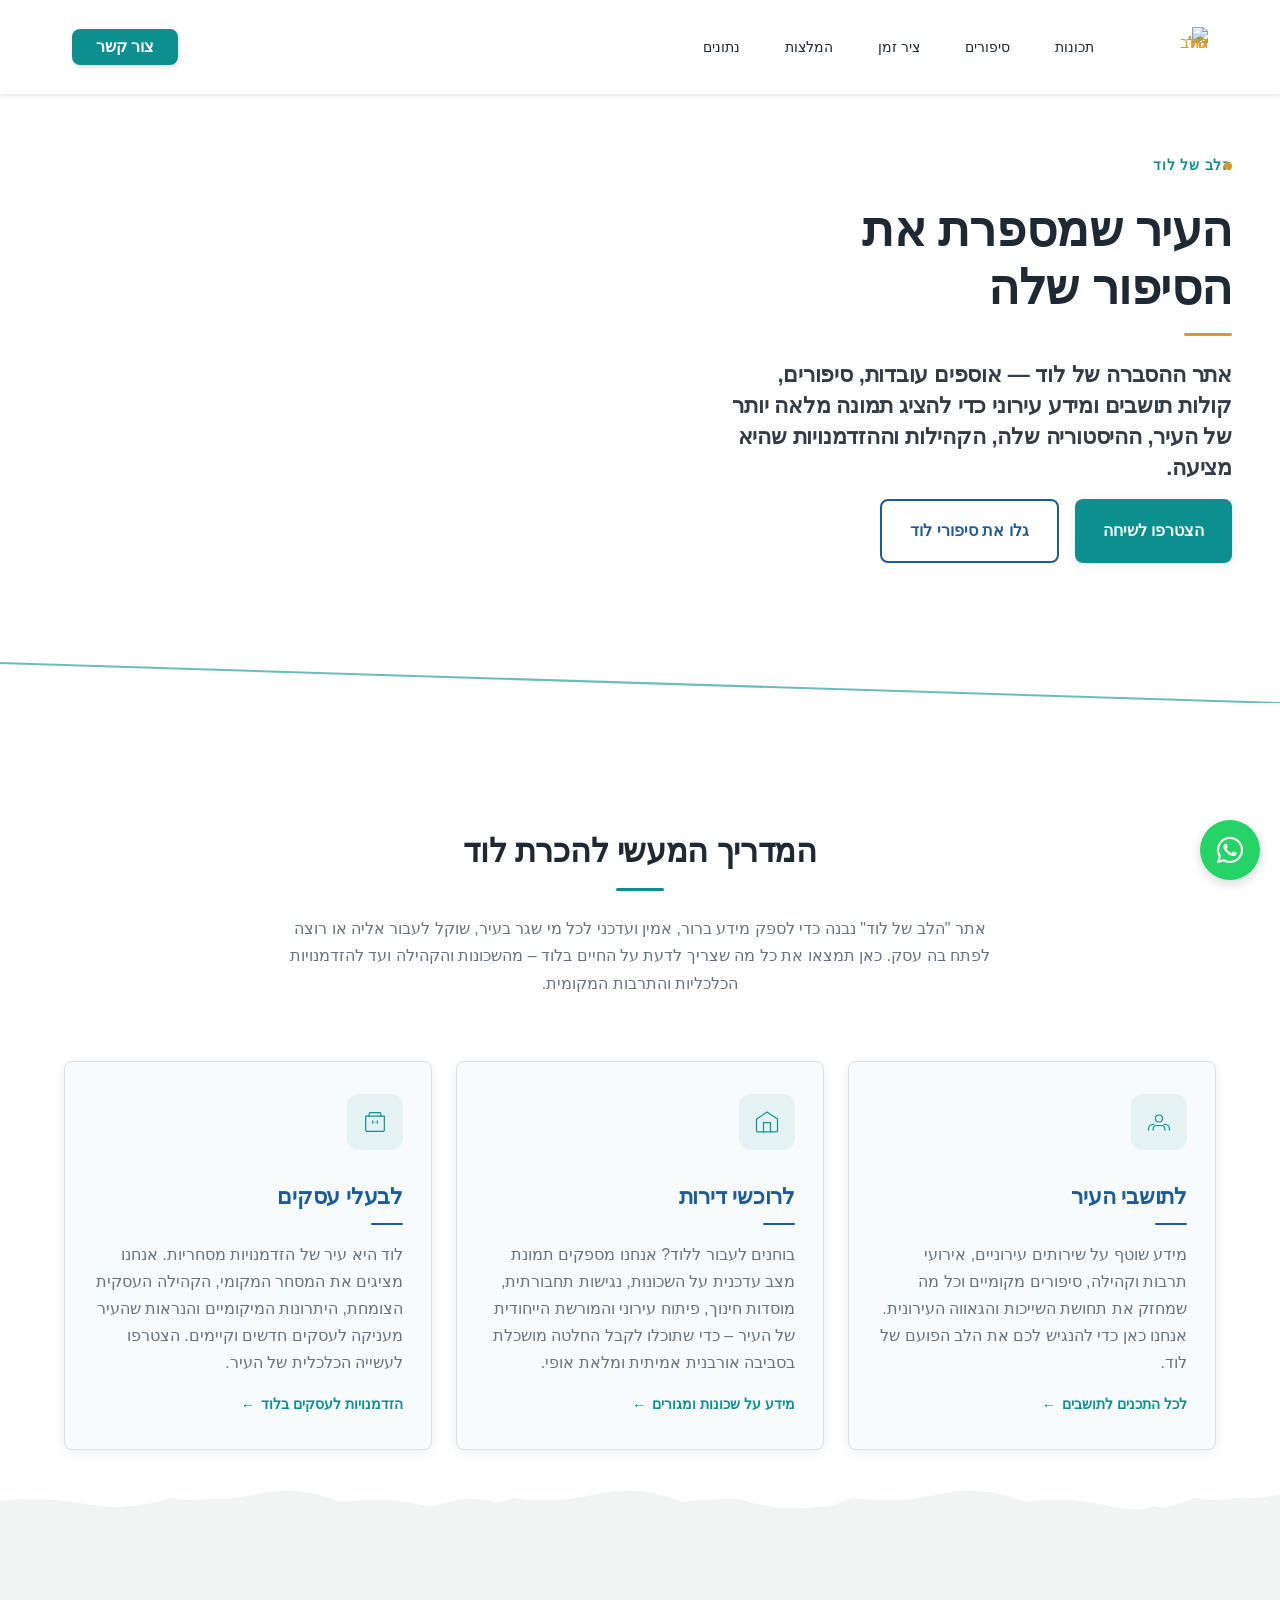
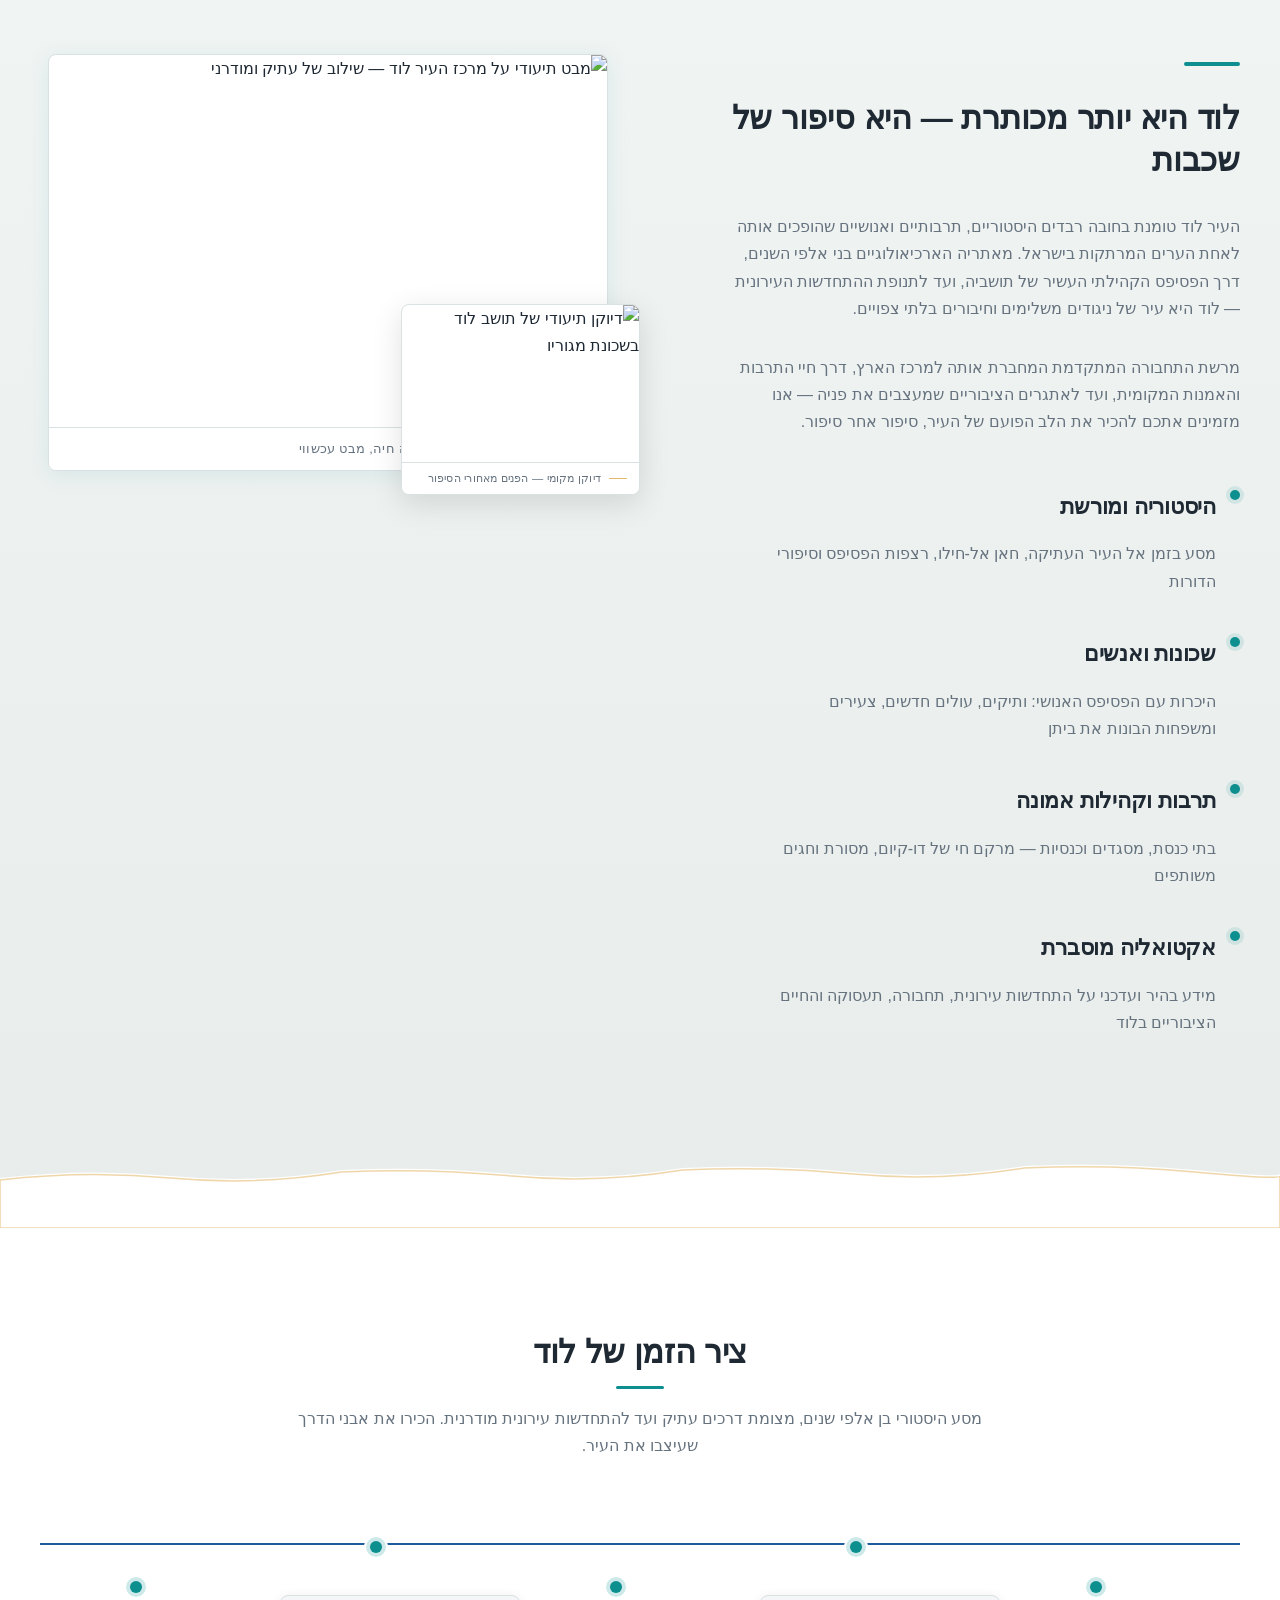
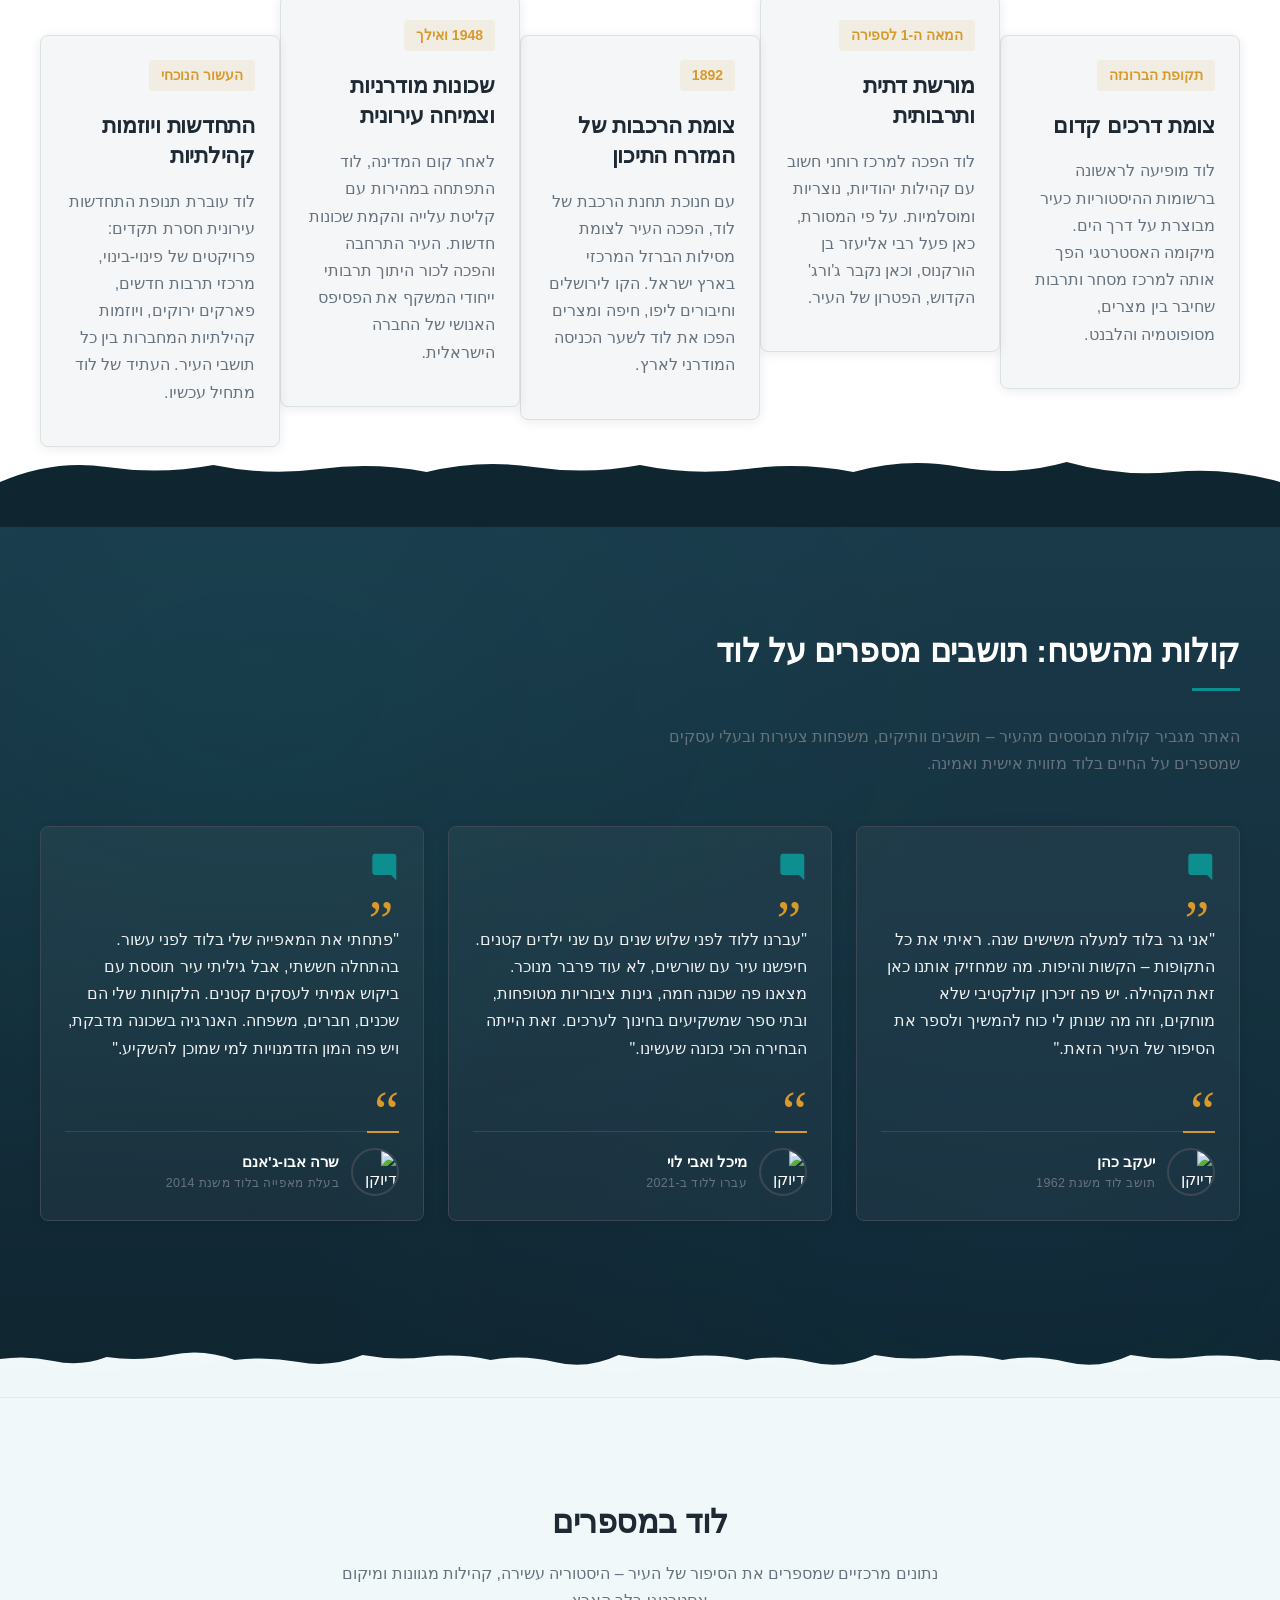
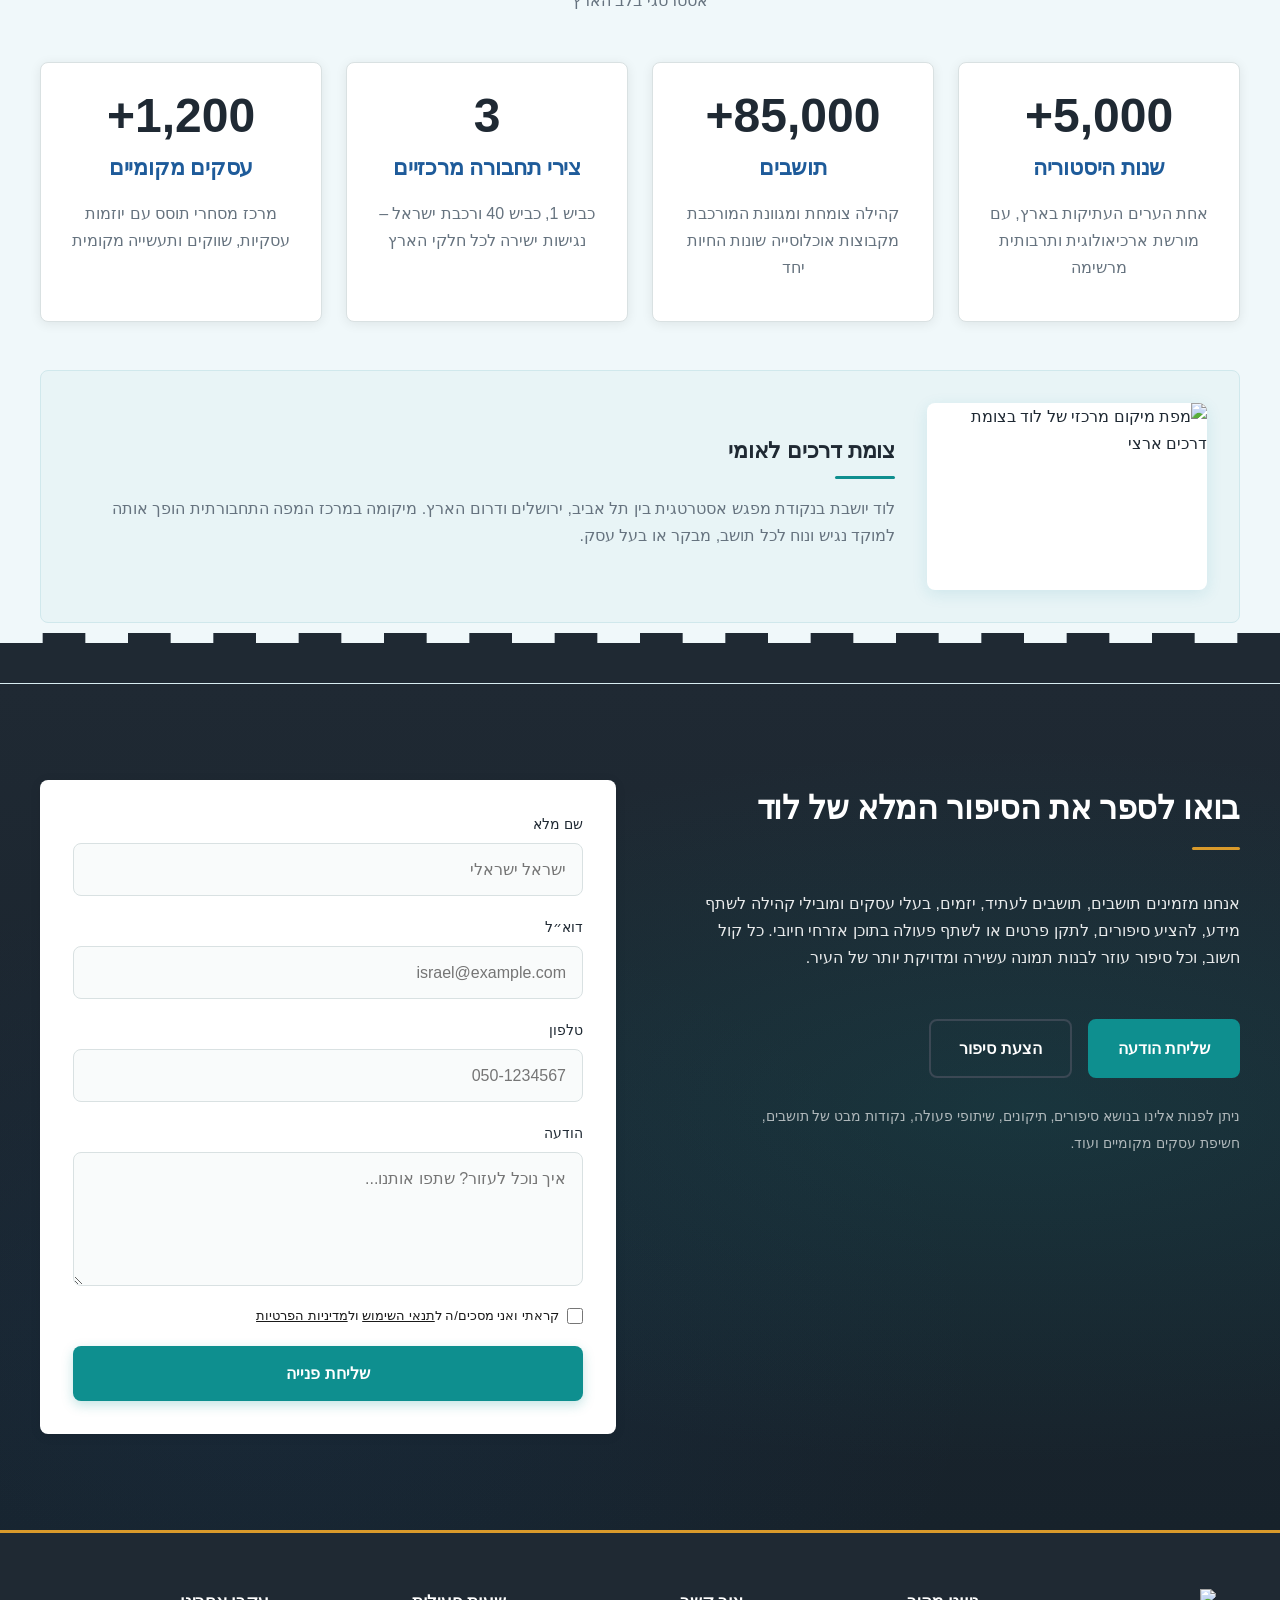
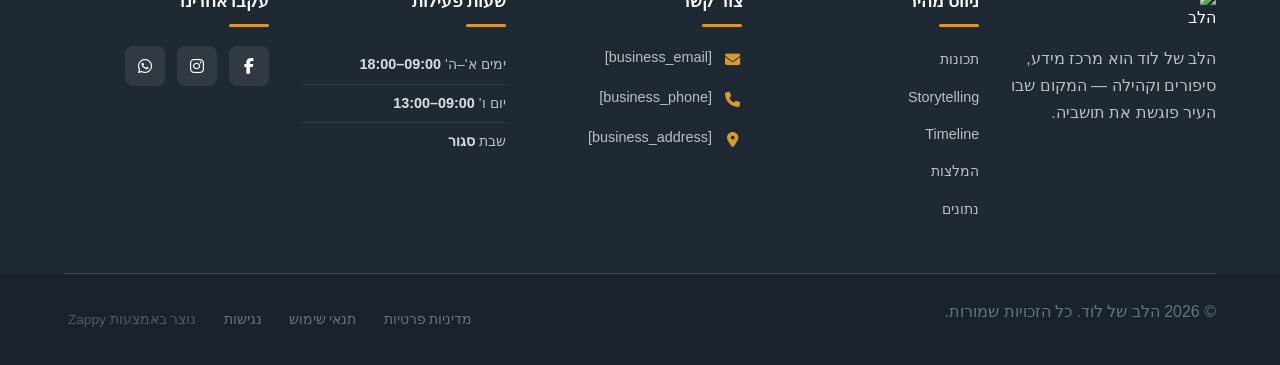
==== public/index.html @ 09a7d11d "Initial website commit" ====
<!doctype html><html dir="rtl" lang="he"><head><meta charset="UTF-8"><meta content="width=device-width,initial-scale=1" name="viewport"><meta content="index, follow" name="robots"><title>גלו את הסיפור האמיתי של לוד — הלב של לוד</title><meta content="מידע מקיף על לוד לתושבים – היסטוריה, תרבות, קהילה ועשייה עירונית. האתר שמחבר אתכם לעיר מזווית אחרת. היכנסו וגלו את הלב הפועם של לוד!" name="description"><meta content="מידע על לוד לתושבים, הלב של לוד, עיר לוד, חדשות לוד, תרבות בלוד" name="keywords"><link href="/assets/favicon.ico" rel="icon" type="image/x-icon"><link href="/assets/favicon-16x16.png" rel="icon" type="image/png" sizes="16x16"><link href="/assets/favicon-32x32.png" rel="icon" type="image/png" sizes="32x32"><link href="/assets/favicon-48x48.png" rel="icon" type="image/png" sizes="48x48"><link href="/assets/favicon-192x192.png" rel="icon" type="image/png" sizes="192x192"><link href="/assets/favicon-512x512.png" rel="icon" type="image/png" sizes="512x512"><link href="/assets/apple-touch-icon.png" rel="apple-touch-icon"><script>!function(){"use strict";var t="92761dc3-586f-4cef-af48-167c8b031140",e="https://api.zappy5.com/api/analytics/track",a=18e5,n=2592e6,o=!0,i=!0,r=!0;var s=function(){var e="zappy_visitor_"+t,a=null;try{if(a=localStorage.getItem(e)){var o=JSON.parse(a),i=Date.now();if(i-o.created<n)return o.lastSeen=i,localStorage.setItem(e,JSON.stringify(o)),o.id}}catch(t){console.warn("Zappy Analytics: LocalStorage not available")}var r="zv_"+Date.now()+"_"+Math.random().toString(36).substr(2,9);try{localStorage.setItem(e,JSON.stringify({id:r,created:Date.now(),lastSeen:Date.now()}))}catch(t){}return r}(),c=function(){var e="zappy_session_"+t,n=null;try{if(n=sessionStorage.getItem(e)){var o=JSON.parse(n),i=Date.now();if(i-o.timestamp<a)return o.timestamp=i,sessionStorage.setItem(e,JSON.stringify(o)),o.id}}catch(t){console.warn("Zappy Analytics: SessionStorage not available")}var r="zs_"+Date.now()+"_"+Math.random().toString(36).substr(2,9);try{sessionStorage.setItem(e,JSON.stringify({id:r,timestamp:Date.now()}))}catch(t){}return r}();function l(a,n){n=n||{};var o={website_id:t,event_type:a,page_path:window.location.pathname,referrer:document.referrer||"direct",visitor_id:s,session_id:c,metadata:n};if(navigator.sendBeacon){var i=new Blob([JSON.stringify(o)],{type:"application/json"});navigator.sendBeacon(e,i)}else fetch(e,{method:"POST",headers:{"Content-Type":"application/json"},body:JSON.stringify(o),keepalive:!0}).catch(function(t){console.warn("Zappy Analytics: Failed to track event",t)})}o&&l("pageview",{title:document.title,url:window.location.href}),i&&document.addEventListener("click",function(t){var e=t.target;if("BUTTON"===e.tagName||e.closest("button")){var a="BUTTON"===e.tagName?e:e.closest("button");l("click",{element:"button",text:a.textContent.trim().substring(0,100),id:a.id||null,class:a.className||null})}else if("A"===e.tagName||e.closest("a")){var n="A"===e.tagName?e:e.closest("a");l("navigation",{element:"link",text:n.textContent.trim().substring(0,100),href:n.href,external:n.hostname!==window.location.hostname})}},!0),r&&document.addEventListener("submit",function(t){var e=t.target;l("form_submit",{form_id:e.id||null,form_name:e.name||null,form_action:e.action||null,form_method:e.method||"GET"})},!0);var d=Date.now();window.addEventListener("beforeunload",function(){l("page_unload",{time_on_page:Math.floor((Date.now()-d)/1e3),page_path:window.location.pathname})}),window.zappyAnalytics={track:l,getVisitorId:function(){return s},getSessionId:function(){return c}}}()</script><meta content="גלו את הסיפור האמיתי של לוד — הלב של לוד" property="og:title"><meta content="מידע מקיף על לוד לתושבים – היסטוריה, תרבות, קהילה ועשייה עירונית. האתר שמחבר אתכם לעיר מזווית אחרת. היכנסו וגלו את הלב הפועם של לוד!" property="og:description"><meta content="summary_large_image" name="twitter:card"><meta content="גלו את הסיפור האמיתי של לוד — הלב של לוד" name="twitter:title"><meta content="מידע מקיף על לוד לתושבים – היסטוריה, תרבות, קהילה ועשייה עירונית. האתר שמחבר אתכם לעיר מזווית אחרת. היכנסו וגלו את הלב הפועם של לוד!" name="twitter:description"><meta content="website" property="og:type"><meta content="he_IL" property="og:locale"><style>.skip-link{position:absolute;top:0;left:0;transform:translateY(-200%);padding:12px 18px;background:var(--bg-dark,#1a1a1a);color:var(--text-light,#fff);font-weight:600;border-radius:0 0 8px 0;z-index:10000}.skip-link:focus{transform:none;outline:2px solid var(--ring,#fff);outline-offset:2px}:focus-visible{outline:2px solid var(--ring,currentColor);outline-offset:3px}</style><link href="/assets/favicon.ico" rel="icon" type="image/x-icon"><link href="/assets/favicon-16x16.png" rel="icon" type="image/png" sizes="16x16"><link href="/assets/favicon-32x32.png" rel="icon" type="image/png" sizes="32x32"><link href="/assets/favicon-48x48.png" rel="icon" type="image/png" sizes="48x48"><link href="/assets/favicon-192x192.png" rel="icon" type="image/png" sizes="192x192"><link href="/assets/favicon-512x512.png" rel="icon" type="image/png" sizes="512x512"><link href="/assets/apple-touch-icon.png" rel="apple-touch-icon"><link href="https://cdn.jsdelivr.net/npm/vanilla-cookieconsent@3/dist/cookieconsent.css" rel="stylesheet"><style id="zappy-critical-above-fold-css">html{box-sizing:border-box;-webkit-text-size-adjust:100%}*,::after,::before{box-sizing:inherit}body{margin:0;min-width:320px;overflow-x:clip}img,svg,video{max-width:100%;height:auto}main{display:block}.container{width:min(100% - 32px,1200px);margin-inline:auto}.navbar,header .navbar,header[role=banner],nav.navbar{position:relative;z-index:1000;width:100%}.nav-container,.navbar .container{display:flex;align-items:center;justify-content:space-between;min-height:64px}.logo,.logo-link img{display:block;width:35px;height:35px;object-fit:contain}#navMenu,.nav-menu{list-style:none}.fa,.fa-brands,.fa-regular,.fa-solid,.fab,.far,.fas{display:inline-block;min-width:1em;text-align:center}html:not(#zappy-noop) .navbar:has(.nav-ecommerce-icons)>.phone-header-btn,html:not(#zappy-noop)[data-zappy-site-type=ecommerce] .phone-header-btn{display:none!important;visibility:hidden!important;width:0!important;height:0!important;pointer-events:none!important}.hero-section,.index-hero-section,section[class*=hero]{position:relative;overflow:hidden;min-height:560px}.hero-bg-image,.hero-bg-wrapper,section[class*=hero] [class*=hero-bg]{position:absolute;inset:0;width:100%;height:100%}.hero-bg-image img,.hero-bg-wrapper img,section[class*=hero] [data-hero-bg],section[class*=hero] img[data-hero-background=true]{width:100%!important;height:100%!important;object-fit:cover!important;display:block}.hero-content,section[class*=hero] .container{position:relative;z-index:2}@media(max-width:768px){:root{--header-height:72px;--total-header-height:72px;--zappy-mobile-menu-top:72px}html[data-zappy-site-type=ecommerce] body{padding-top:var(--total-header-height,72px)}html[data-zappy-site-type=ecommerce] body>.navbar:not(.zappy-catalog-menu),html[data-zappy-site-type=ecommerce] body>nav.navbar{position:fixed!important;top:0;left:0;right:0;z-index:100000;width:100%;margin-bottom:0}.zappy-catalog-menu{position:fixed;top:var(--header-height,72px);left:0;right:0;z-index:99999}.nav-container,.navbar .container{min-height:60px}#navMenu,.nav-menu{max-width:100vw;overflow-x:hidden}.hero-section,.index-hero-section,section[class*=hero]{min-height:100svh}.hero-bg-image,.hero-bg-wrapper,.hero-scrim{min-height:100svh}}</style><link href="/styles.css" rel="preload" as="style"><link href="/styles.css" rel="stylesheet" media="print" onload='this.media="all"'><noscript><link href="/styles.css" rel="stylesheet"></noscript><script>window.ZAPPY_WEBSITE_ID="92761dc3-586f-4cef-af48-167c8b031140",window.ZAPPY_API_BASE="https://api.zappy5.com"</script><link href="/assets/site-index-hero-image-1.webp" rel="preload" as="image" fetchpriority="high"><style id="zappy-dropdown-submenu-styles">#navMenu li:has(.sub-menu),.nav-menu li:has(.sub-menu),.navbar li:has(.sub-menu),nav li:has(.sub-menu){position:relative}#navMenu .sub-menu,.nav-menu .sub-menu,.navbar .sub-menu,nav .sub-menu{display:block!important;position:absolute!important;top:100%;left:0;min-width:220px;background:#fff;border-radius:8px;box-shadow:0 8px 25px rgba(0,0,0,.15);padding:8px 0;opacity:0;visibility:hidden;transform:translateY(10px);transition:all .3s ease;z-index:1000;list-style:none;pointer-events:none}#navMenu li:hover>.sub-menu,.nav-menu li:hover>.sub-menu,.navbar li:hover>.sub-menu,nav li:hover>.sub-menu{opacity:1!important;visibility:visible!important;transform:translateY(0)!important;pointer-events:auto!important}.sub-menu li{list-style:none;margin:0;padding:0}.sub-menu a{display:block!important;padding:10px 16px!important;color:var(--text-dark,#333)!important;font-weight:500;text-decoration:none;white-space:nowrap;transition:background-color .2s}.sub-menu .zappy-nav-child>a{padding-left:28px!important;font-size:.9em!important;opacity:.85!important}[dir=rtl] .sub-menu .zappy-nav-child>a,html[lang=ar] .sub-menu .zappy-nav-child>a,html[lang=he] .sub-menu .zappy-nav-child>a{padding-left:10px!important;padding-right:28px!important}.sub-menu .zappy-nav-parent>a{font-weight:600!important}.sub-menu a:hover{background-color:#f5f5f5}[dir=rtl] .nav-menu .sub-menu,[dir=rtl] .navbar .sub-menu,[dir=rtl] nav .sub-menu,html[lang=ar] .nav-menu .sub-menu,html[lang=ar] .navbar .sub-menu,html[lang=ar] nav .sub-menu,html[lang=he] .nav-menu .sub-menu,html[lang=he] .navbar .sub-menu,html[lang=he] nav .sub-menu{left:auto!important;right:0!important}.sub-menu:empty,.sub-menu:not(:has(li)):not(:has(> a)),.sub-menu:not(:has(li:not(.zappy-hidden-menu-item))):not(:has(> a)){display:none!important;opacity:0!important;visibility:hidden!important;pointer-events:none!important}li:has(.menu-group-title):hover>.sub-menu{opacity:1!important;visibility:visible!important;transform:translateY(0)!important;pointer-events:auto!important}#navMenu>li>.menu-group-title,.nav-menu>li>.menu-group-title{display:inline-block;padding:.5rem 1rem;cursor:default;user-select:none}@media (max-width:768px){#navMenu .sub-menu,.nav-menu .sub-menu,.navbar .sub-menu,nav .sub-menu{position:static!important;transform:none!important;box-shadow:none!important;background:0 0!important;max-height:0;overflow:hidden;opacity:0;visibility:hidden;transition:max-height .3s ease,opacity .3s ease;padding:0!important;border-radius:0!important}#navMenu .sub-menu.mobile-expanded,.nav-menu .sub-menu.mobile-expanded,.navbar .sub-menu.mobile-expanded{max-height:none!important;overflow-y:visible!important;opacity:1!important;visibility:visible!important;padding:8px 0 8px 16px!important}[dir=rtl] .sub-menu.mobile-expanded,html[lang=he] .sub-menu.mobile-expanded{padding:8px 16px 8px 0!important}#navMenu li:hover>.sub-menu,.nav-menu li:hover>.sub-menu,.navbar li:hover>.sub-menu,nav li:hover>.sub-menu{opacity:0;visibility:hidden;pointer-events:none}#navMenu li>.sub-menu.mobile-expanded,.nav-menu li>.sub-menu.mobile-expanded,.navbar li>.sub-menu.mobile-expanded,nav li>.sub-menu.mobile-expanded{opacity:1!important;visibility:visible!important;pointer-events:auto!important}#navMenu li:has(.sub-menu),.nav-menu li:has(.sub-menu),.navbar li:has(.sub-menu),nav li:has(.sub-menu){display:flex!important;flex-wrap:wrap!important;align-items:center!important;position:relative!important;min-height:44px!important}#navMenu li:has(.sub-menu)>a,.nav-menu li:has(.sub-menu)>a,.navbar li:has(.sub-menu)>a,nav li:has(.sub-menu)>a{flex:1!important;min-width:0!important}#navMenu li:has(.sub-menu)>.menu-group-title,.nav-menu li:has(.sub-menu)>.menu-group-title,.navbar li:has(.sub-menu)>.menu-group-title,nav li:has(.sub-menu)>.menu-group-title{flex:1!important;min-width:0!important;padding:0!important;line-height:inherit!important}#navMenu li:has(.sub-menu)>.sub-menu,.nav-menu li:has(.sub-menu)>.sub-menu,.navbar li:has(.sub-menu)>.sub-menu,nav li:has(.sub-menu)>.sub-menu{flex-basis:100%!important;width:100%!important}#navMenu li:has(.sub-menu)>a [class*=arrow],#navMenu li:has(.sub-menu)>a [class*=chevron],.nav-menu li:has(.sub-menu)>a .fa-angle-down,.nav-menu li:has(.sub-menu)>a .fa-chevron-down,.nav-menu li:has(.sub-menu)>a [class*=arrow],.nav-menu li:has(.sub-menu)>a [class*=chevron],nav li:has(.sub-menu)>a [class*=arrow],nav li:has(.sub-menu)>a [class*=chevron]{display:none!important;visibility:hidden!important}.mobile-submenu-toggle{display:flex!important;align-items:center!important;justify-content:center!important;width:44px!important;height:auto!important;background:0 0!important;border:none!important;cursor:pointer!important;color:var(--text-dark)!important;position:static!important;flex-shrink:0!important;align-self:stretch!important;z-index:2!important;padding:0!important;margin:0!important}.mobile-submenu-toggle::after{content:''!important;width:0!important;height:0!important;border-left:6px solid transparent!important;border-right:6px solid transparent!important;border-top:7px solid currentColor!important;transition:transform .3s ease!important}.mobile-submenu-toggle.expanded::after{transform:rotate(180deg)!important}.sub-menu a{padding:10px 0!important;display:block!important;color:var(--text-dark)!important;white-space:normal!important}.sub-menu .zappy-nav-child>a{padding-left:28px!important;font-size:.9em!important;opacity:.85!important}[dir=rtl] .sub-menu .zappy-nav-child>a,html[lang=ar] .sub-menu .zappy-nav-child>a,html[lang=he] .sub-menu .zappy-nav-child>a{padding-left:0!important;padding-right:28px!important}.sub-menu .zappy-nav-parent>a{font-weight:600!important}#navMenu.active,.nav-menu.active{max-width:100vw!important;overflow-x:hidden!important;box-sizing:border-box!important}.navbar .sub-menu li a,.zappy-products-dropdown .sub-menu a,nav.navbar .sub-menu li a{color:var(--text-dark)!important}}@media (min-width:769px){.mobile-submenu-toggle{display:none!important}}</style><style id="zappy-widget-visibility">html[dir=rtl] .whatsapp-float{right:20px!important;left:auto!important}html:not([dir]) .whatsapp-float,html[dir=ltr] .whatsapp-float{left:20px!important;right:auto!important}html[dir=rtl] #mic-access-tool-general-button,html[dir=rtl] #mic-init-access-tool #mic-access-tool-general-button,html[dir=rtl] #mic-init-access-tool .mic-access-tool-general-button,html[dir=rtl] ._access-icon,html[dir=rtl] .mic-access-tool-general-button{left:20px!important;right:auto!important}html:not([dir]) #mic-access-tool-general-button,html:not([dir]) #mic-init-access-tool #mic-access-tool-general-button,html:not([dir]) #mic-init-access-tool .mic-access-tool-general-button,html:not([dir]) ._access-icon,html:not([dir]) .mic-access-tool-general-button,html[dir=ltr] #mic-access-tool-general-button,html[dir=ltr] #mic-init-access-tool #mic-access-tool-general-button,html[dir=ltr] #mic-init-access-tool .mic-access-tool-general-button,html[dir=ltr] ._access-icon,html[dir=ltr] .mic-access-tool-general-button{right:20px!important;left:auto!important}@media (max-width:768px){.whatsapp-float{display:flex!important}}@media (min-width:769px){.whatsapp-float{display:flex!important}}@media (max-width:768px){#mic-access-tool-general-button,#mic-init-access-tool #mic-access-tool-general-button,#mic-init-access-tool .mic-access-tool-general-button,._access-icon,.mic-access-tool-general-button{display:flex!important;visibility:visible!important;opacity:1!important;pointer-events:auto!important}#mic-access-tool-box.opened-mic-access-tool,#mic-init-access-tool #mic-access-tool-box.opened-mic-access-tool,.mic-access-tool-box.opened-mic-access-tool{visibility:visible!important;opacity:1!important;pointer-events:auto!important}}@media (min-width:769px){#mic-access-tool-general-button,#mic-init-access-tool #mic-access-tool-general-button,#mic-init-access-tool .mic-access-tool-general-button,._access-icon,.mic-access-tool-general-button{display:flex!important;visibility:visible!important;opacity:1!important;pointer-events:auto!important}#mic-access-tool-box.opened-mic-access-tool,#mic-init-access-tool #mic-access-tool-box.opened-mic-access-tool,.mic-access-tool-box.opened-mic-access-tool{visibility:visible!important;opacity:1!important;pointer-events:auto!important}}</style></head><body><a href="#main" class="skip-link">דלג לתוכן הראשי</a><nav class="navbar" dir="rtl"><button class="mobile-toggle" aria-label="Menu" id="mobileToggle"><svg viewBox="0 0 24 24" fill="none" height="24" width="24" class="hamburger-icon"><path d="M3 12h18M3 6h18M3 18h18" stroke="currentColor" stroke-width="2" stroke-linecap="round"></path></svg> <svg viewBox="0 0 24 24" fill="none" height="24" width="24" class="close-icon" style="display:none"><path d="M18 6L6 18M6 6l12 12" stroke="currentColor" stroke-width="2" stroke-linecap="round"></path></svg></button> <button class="phone-header-btn" aria-label="Call" data-phone="[business_phone]"><svg viewBox="0 0 24 24" fill="currentColor" height="20" width="20"><path d="M22 16.92v3a2 2 0 0 1-2.18 2 19.79 19.79 0 0 1-8.63-3.07 19.5 19.5 0 0 1-6-6 19.79 19.79 0 0 1-3.07-8.67A2 2 0 0 1 4.11 2h3a2 2 0 0 1 2 1.72 12.84 12.84 0 0 0 .7 2.81 2 2 0 0 1-.45 2.11L8.09 9.91a16 16 0 0 0 6 6l1.27-1.27a2 2 0 0 1 2.11-.45 12.84 12.84 0 0 0 2.81.7A2 2 0 0 1 22 16.92z"></path></svg></button><div class="nav-container"><div class="nav-right-group"><div class="nav-brand"><a href="/" class="logo-link"><img alt="הלב של לוד" decoding="async" height="35" src="/assets/site-----image-1.webp" width="35" class="logo"></a></div><ul class="nav-menu" id="navMenu"><li><a href="#features">תכונות</a></li><li><a href="#storytelling">סיפורים</a></li><li><a href="#timeline">ציר זמן</a></li><li><a href="#testimonials">המלצות</a></li><li><a href="#stats">נתונים</a></li><li class="mobile-contact-link nav-cta-mobile-item"><a href="#cta" class="nav-cta-btn">צור קשר</a></li></ul></div><div class="nav-cta-container"><a href="#cta" class="nav-cta-btn">צור קשר</a></div></div></nav><script>window.addEventListener("load",function(){const e=document.querySelector(".navbar, nav, header");if(!e)return void console.log("[Navbar] Navbar element not found");let t=document.getElementById("mobileToggle")||document.querySelector(".mobile-toggle")||document.querySelector(".hamburger")||document.querySelector(".hamburger-menu")||document.querySelector(".menu-toggle")||document.querySelector(".burger-menu")||document.querySelector('[aria-label="Menu"]')||document.querySelector('[aria-label="תפריט"]');const o=document.querySelector(".phone-header-btn"),n=window.getComputedStyle(e);let r=n.backgroundColor;if(console.log("[Navbar] Initial navbar background:",r),"transparent"===r||"rgba(0, 0, 0, 0)"===r||r.startsWith("rgba")&&r.includes(", 0)")){const e=n.backgroundImage;if(e&&"none"!==e)console.log("[Navbar] Navbar has background image/gradient, using dark text"),r="rgb(240, 240, 240)";else{const e=window.getComputedStyle(document.body).backgroundColor;console.log("[Navbar] Navbar transparent, using body background:",e),r=e}}const a=r.match(/\d+/g);if(a&&a.length>=3){const e=(.299*parseInt(a[0])+.587*parseInt(a[1])+.114*parseInt(a[2]))/255;console.log("[Navbar] Mobile button colors preserved from Claude CSS (luminance:",e.toFixed(2)+")");const n=document.createElement("style");n.id="zappy-mobile-nav-fix";document.documentElement.lang;document.documentElement.dir,n.textContent='\n        /* Hide mobile buttons on desktop, show only on mobile */\n        @media (min-width: 769px) {\n          .mobile-toggle,\n          .phone-header-btn {\n            display: none !important;\n          }\n        }\n        \n        /* Show and position mobile buttons correctly on mobile */\n        @media (max-width: 768px) {\n          .navbar,\n          nav.navbar {\n            min-height: 70px !important;\n          }\n\n          .mobile-toggle,\n          .phone-header-btn {\n            position: absolute !important;\n            top: 0 !important;\n            bottom: 0 !important;\n            margin-top: auto !important;\n            margin-bottom: auto !important;\n            transform: none !important;\n            z-index: 1001 !important;\n            display: flex !important;\n            align-items: center !important;\n            justify-content: center !important;\n            width: 36px !important;\n            height: 36px !important;\n            border-radius: 50% !important;\n            border: none !important;\n            cursor: pointer !important;\n            padding: 6px !important;\n            background: none !important;\n            color: var(--nav-text, var(--text-dark)) !important;\n            touch-action: manipulation !important;\n            -webkit-tap-highlight-color: transparent !important;\n          }\n\n          html[data-zappy-site-type="ecommerce"] .phone-header-btn,\n          body[data-zappy-site-type="ecommerce"] .phone-header-btn,\n          html[data-zappy-site-type="ecommerce"] header .phone-header-btn,\n          html[data-zappy-site-type="ecommerce"] nav .phone-header-btn {\n            display: none !important;\n            visibility: hidden !important;\n            width: 0 !important;\n            height: 0 !important;\n            min-width: 0 !important;\n            overflow: hidden !important;\n          }\n          \n          /* LTR positioning (default): hamburger LEFT, phone RIGHT */\n          html:not([dir="rtl"]):not([lang="he"]):not([lang="ar"]) .mobile-toggle,\n          html[dir="ltr"] .mobile-toggle {\n            left: 12px !important;\n            right: auto !important;\n          }\n          html:not([dir="rtl"]):not([lang="he"]):not([lang="ar"]) .phone-header-btn,\n          html[dir="ltr"] .phone-header-btn {\n            right: 12px !important;\n            left: auto !important;\n          }\n          \n          /* RTL positioning: hamburger RIGHT, phone LEFT */\n          html[dir="rtl"] .mobile-toggle,\n          html[lang="he"] .mobile-toggle,\n          html[lang="ar"] .mobile-toggle {\n            right: 12px !important;\n            left: auto !important;\n          }\n          html[dir="rtl"] .phone-header-btn,\n          html[lang="he"] .phone-header-btn,\n          html[lang="ar"] .phone-header-btn {\n            left: 12px !important;\n            right: auto !important;\n          }\n          \n          /* CRITICAL: Ensure nav-container has min-height on mobile */\n          /* All children are positioned absolutely/fixed on mobile, so height:auto collapses to 0 */\n          .nav-container {\n            min-height: 70px !important;\n            position: relative !important;\n          }\n          \n          /* Ensure SVG icons are properly sized and inherit color */\n          .mobile-toggle svg,\n          .phone-header-btn svg {\n            width: 24px !important;\n            height: 24px !important;\n            /* Don\'t force display - let JavaScript control hamburger/close toggle */\n          }\n          \n          /* Reset nav-cta-container on mobile - remove desktop box-shadow/padding */\n          /* that creates a visible ghost box when CTA button is hidden */\n          .nav-cta-container {\n            box-shadow: none !important;\n            padding: 0 !important;\n          }\n          \n          /* Hide nav-cta-container entirely on mobile when there\'s no lang-switcher */\n          /* (only the CTA button is inside, and it\'s hidden on mobile) */\n          .nav-cta-container:not(:has(.lang-switcher)) {\n            display: none !important;\n          }\n          \n          /* CRITICAL: Prevent hero image fade gradient from bleeding over headline text */\n          /* The .image-fade-gradient has bottom: -30px (extends below parent) */\n          /* On mobile stacked layout, this overlaps the h1 text below the image */\n          .hero-image-column {\n            overflow: hidden !important;\n          }\n          .image-fade-gradient {\n            bottom: 0 !important;\n          }\n          \n          /* Hide desktop language switcher on mobile - hamburger menu handles it */\n          /* High specificity to override stored CSS */\n          .lang-switcher,\n          .nav-cta-container .lang-switcher,\n          .nav-container .lang-switcher,\n          .navbar .lang-switcher,\n          .navbar .nav-cta-container .lang-switcher {\n            display: none !important;\n          }\n        }\n      ';const r=document.getElementById("zappy-mobile-nav-fix");r&&r.remove(),document.head.appendChild(n),console.log("[Navbar] Critical CSS injected for mobile nav positioning");const i=window.innerWidth<=768;if(t){const e=t.querySelector(".hamburger-icon"),o=t.querySelector(".close-icon");e&&(e.style.setProperty("width","24px","important"),e.style.setProperty("height","24px","important"),e.style.setProperty("display","block","important")),o&&(o.style.setProperty("width","24px","important"),o.style.setProperty("height","24px","important"),o.style.setProperty("display","none","important")),i?(t.style.setProperty("position","absolute","important"),t.style.setProperty("top","0","important"),t.style.setProperty("bottom","0","important"),t.style.setProperty("margin-top","auto","important"),t.style.setProperty("margin-bottom","auto","important"),t.style.setProperty("transform","none","important"),t.style.setProperty("z-index","1001","important"),t.style.removeProperty("left"),t.style.removeProperty("right"),console.log("[Navbar] Mobile toggle positioning applied (mobile viewport)")):(t.style.removeProperty("position"),t.style.removeProperty("top"),t.style.removeProperty("transform"),t.style.removeProperty("z-index"),t.style.removeProperty("left"),t.style.removeProperty("right"),console.log("[Navbar] Desktop viewport - cleared mobile toggle inline positioning"))}if(o){const e=o.querySelector("svg");e&&(e.style.width="24px",e.style.height="24px",e.setAttribute("width","24"),e.setAttribute("height","24")),i?(o.style.setProperty("position","absolute","important"),o.style.setProperty("top","0","important"),o.style.setProperty("bottom","0","important"),o.style.setProperty("margin-top","auto","important"),o.style.setProperty("margin-bottom","auto","important"),o.style.setProperty("transform","none","important"),o.style.setProperty("z-index","1001","important"),o.style.removeProperty("left"),o.style.removeProperty("right"),console.log("[Navbar] Phone button positioning applied (mobile viewport)")):(o.style.removeProperty("position"),o.style.removeProperty("top"),o.style.removeProperty("transform"),o.style.removeProperty("z-index"),o.style.removeProperty("left"),o.style.removeProperty("right"),console.log("[Navbar] Desktop viewport - cleared phone button inline positioning"))}}else console.log("[Navbar] Could not parse background color:",r);t=document.getElementById("mobileToggle")||document.querySelector(".mobile-toggle")||document.querySelector(".hamburger")||document.querySelector(".hamburger-menu")||document.querySelector(".menu-toggle")||document.querySelector(".burger-menu")||document.querySelector('[aria-label="Menu"]')||document.querySelector('[aria-label="תפריט"]');const i=document.getElementById("navMenu")||document.querySelector(".nav-menu")||document.querySelector(".nav-links")||document.querySelector("nav ul:not(.submenu)");if(!t||!i)return void console.log("[Navbar] Mobile toggle or menu not found:",{toggle:!!t,menu:!!i});i.id||(i.id="navMenu"),console.log("[Navbar] Initializing mobile menu...");const l=t.cloneNode(!0);t.parentNode.replaceChild(l,t);var s=0;function p(e){var t=Date.now();t-s<300||(s=t,function(e){e.preventDefault(),e.stopPropagation();const t=l.querySelector(".hamburger-icon"),o=l.querySelector(".close-icon");i.classList.contains("active")?(i.classList.remove("active"),t&&t.style.setProperty("display","block","important"),o&&o.style.setProperty("display","none","important"),document.body.style.overflow="",document.body.classList.remove("menu-open"),console.log("[Navbar] Menu closed")):(i.classList.add("active"),t&&t.style.setProperty("display","none","important"),o&&o.style.setProperty("display","block","important"),document.body.style.overflow="hidden",document.body.classList.add("menu-open"),console.log("[Navbar] Menu opened"))}(e))}l.addEventListener("click",p),l.addEventListener("touchend",p),document.addEventListener("keydown",function(e){if(("Escape"===e.key||"Esc"===e.key)&&i.classList.contains("active")){const e=l.querySelector(".hamburger-icon"),t=l.querySelector(".close-icon");i.classList.remove("active"),e&&e.style.setProperty("display","block","important"),t&&t.style.setProperty("display","none","important"),document.body.style.overflow="",document.body.classList.remove("menu-open"),console.log("[Navbar] Menu closed (Escape)")}}),i.querySelectorAll("a").forEach(function(e){e.addEventListener("click",function(){if("#"===this.getAttribute("href"))return;const e=l.querySelector(".hamburger-icon"),t=l.querySelector(".close-icon");i.classList.remove("active"),e&&e.style.setProperty("display","block","important"),t&&t.style.setProperty("display","none","important"),document.body.style.overflow="",document.body.classList.remove("menu-open"),console.log("[Navbar] Menu closed (link clicked)")})});var m=i.querySelectorAll(".dropdown-toggle");m.forEach(function(e){e.addEventListener("click",function(e){e.preventDefault(),e.stopPropagation();var t=this.closest(".nav-dropdown");t&&(t.parentNode.querySelectorAll(".nav-dropdown.open").forEach(function(e){e!==t&&e.classList.remove("open")}),t.classList.toggle("open"),console.log("[Navbar] Dropdown toggled:",t.classList.contains("open")?"open":"closed"))})}),document.addEventListener("click",function(e){e.target.closest(".nav-dropdown")||document.querySelectorAll(".nav-dropdown.open").forEach(function(e){e.classList.remove("open")})}),console.log("[Navbar] Dropdown handlers initialized for "+m.length+" dropdowns"),o&&o.addEventListener("click",function(){const e=document.querySelectorAll('a[href^="tel:"]'),t=e.length>0?e[0].getAttribute("href").replace("tel:",""):"[business_phone]";window.location.href="tel:"+t,console.log("[Navbar] Phone button clicked")}),console.log("[Navbar] Mobile menu initialized successfully")})</script><main id="main"><section class="index-hero-section" data-band-index="0" data-layout-spec="בית-hero" id="hero" data-hero-treatment="fade-bleed" data-hero-type="fullscreen-scrim" style="--hero-fade-color:var(--bg-light)"><img alt="נוף עירוני של לוד" decoding="async" height="600" src="/assets/site-index-hero-image-1.webp" width="1200" class="hero-fade-img" data-context="A bright, warm daytime documentary photograph of Lod, Israel — showing a street scene with historic stone architecture, a mosque minaret, people walking, and green trees under blue sky. The subject is composed toward the left/end side of the frame." data-placeholder="index-hero-image-1" fetchpriority="high" loading="eager" data-hero-bg="true"><div class="hero-fade-content"><span class="hero-eyebrow">הלב של לוד</span><h1 class="display-xl">העיר שמספרת את הסיפור שלה</h1><h3 class="hero-subtitle">אתר ההסברה של לוד — אוספים עובדות, סיפורים, קולות תושבים ומידע עירוני כדי להציג תמונה מלאה יותר של העיר, ההיסטוריה שלה, הקהילות וההזדמנויות שהיא מציעה.</h3><div class="hero-cta-row"><a href="/contact" class="btn-primary">הצטרפו לשיחה</a> <a href="/stories" class="btn-secondary">גלו את סיפורי לוד</a></div></div><div class="index-hero-divider-wrapper"><svg viewBox="0 0 1200 80" xmlns="http://www.w3.org/2000/svg" aria-hidden="true" data-no-icon-edit="true" preserveAspectRatio="none"><defs><clipPath id="index-hero-clip"><polygon points="0,0 1200,0 1200,80 0,40"></polygon></clipPath></defs><rect clip-path="url(#index-hero-clip)" fill="var(--bg-light)" height="80" width="1200"></rect><line opacity="0.6" stroke="var(--primary)" stroke-width="2" x1="0" x2="1200" y1="40" y2="80"></line></svg></div></section><section class="index-features-section" data-band-index="1" data-layout-spec="בית-features" id="features"><div class="index-features-section__container"><header class="index-features-section__intro"><h2 class="index-features-section__title">המדריך המעשי להכרת לוד</h2><div class="index-features-section__accent-bar"></div><p class="index-features-section__subtitle">אתר "הלב של לוד" נבנה כדי לספק מידע ברור, אמין ועדכני לכל מי שגר בעיר, שוקל לעבור אליה או רוצה לפתח בה עסק. כאן תמצאו את כל מה שצריך לדעת על החיים בלוד – מהשכונות והקהילה ועד להזדמנויות הכלכליות והתרבות המקומית.</p></header><div class="index-features-section__grid"><article class="index-features-section__card"><div class="index-features-section__card-icon"><svg viewBox="0 0 48 48" xmlns="http://www.w3.org/2000/svg" data-element-type="icon" data-icon-type="svg" fill="none"><path d="M24 12C20.6863 12 18 14.6863 18 18C18 21.3137 20.6863 24 24 24C27.3137 24 30 21.3137 30 18C30 14.6863 27.3137 12 24 12Z" stroke="currentColor" stroke-width="2" stroke-linecap="round" stroke-linejoin="round"></path><path d="M14 38V36C14 32.6863 16.6863 30 20 30H28C31.3137 30 34 32.6863 34 36V38" stroke="currentColor" stroke-width="2" stroke-linecap="round" stroke-linejoin="round"></path><path d="M6 38V36C6 31.5817 9.58172 28 14 28H15" stroke="currentColor" stroke-width="2" stroke-linecap="round" stroke-linejoin="round"></path><path d="M42 38V36C42 31.5817 38.4183 28 34 28H33" stroke="currentColor" stroke-width="2" stroke-linecap="round" stroke-linejoin="round"></path></svg></div><h3 class="index-features-section__card-title">לתושבי העיר</h3><p class="index-features-section__card-text">מידע שוטף על שירותים עירוניים, אירועי תרבות וקהילה, סיפורים מקומיים וכל מה שמחזק את תחושת השייכות והגאווה העירונית. אנחנו כאן כדי להנגיש לכם את הלב הפועם של לוד.</p><a href="#" class="index-features-section__card-link">לכל התכנים לתושבים <span aria-hidden="true">←</span></a></article><article class="index-features-section__card"><div class="index-features-section__card-icon"><svg viewBox="0 0 48 48" xmlns="http://www.w3.org/2000/svg" data-element-type="icon" data-icon-type="svg" fill="none"><path d="M6 19L24 7L42 19V39C42 40.1046 41.1046 41 40 41H8C6.89543 41 6 40.1046 6 39V19Z" stroke="currentColor" stroke-width="2" stroke-linecap="round" stroke-linejoin="round"></path><path d="M18 41V25H30V41" stroke="currentColor" stroke-width="2" stroke-linecap="round" stroke-linejoin="round"></path></svg></div><h3 class="index-features-section__card-title">לרוכשי דירות</h3><p class="index-features-section__card-text">בוחנים לעבור ללוד? אנחנו מספקים תמונת מצב עדכנית על השכונות, נגישות תחבורתית, מוסדות חינוך, פיתוח עירוני והמורשת הייחודית של העיר – כדי שתוכלו לקבל החלטה מושכלת בסביבה אורבנית אמיתית ומלאת אופי.</p><a href="#" class="index-features-section__card-link">מידע על שכונות ומגורים <span aria-hidden="true">←</span></a></article><article class="index-features-section__card"><div class="index-features-section__card-icon"><svg viewBox="0 0 48 48" xmlns="http://www.w3.org/2000/svg" data-element-type="icon" data-icon-type="svg" fill="none"><path d="M8 14H40V38C40 39.1046 39.1046 40 38 40H10C8.89543 40 8 39.1046 8 38V14Z" stroke="currentColor" stroke-width="2" stroke-linecap="round" stroke-linejoin="round"></path><path d="M14 14V10C14 8.89543 14.8954 8 16 8H32C33.1046 8 34 8.89543 34 10V14" stroke="currentColor" stroke-width="2" stroke-linecap="round" stroke-linejoin="round"></path><path d="M20 22V26" stroke="currentColor" stroke-width="2" stroke-linecap="round" stroke-linejoin="round"></path><path d="M28 22V26" stroke="currentColor" stroke-width="2" stroke-linecap="round" stroke-linejoin="round"></path><circle cx="24" cy="24" fill="currentColor" r="1"></circle></svg></div><h3 class="index-features-section__card-title">לבעלי עסקים</h3><p class="index-features-section__card-text">לוד היא עיר של הזדמנויות מסחריות. אנחנו מציגים את המסחר המקומי, הקהילה העסקית הצומחת, היתרונות המיקומיים והנראות שהעיר מעניקה לעסקים חדשים וקיימים. הצטרפו לעשייה הכלכלית של העיר.</p><a href="#" class="index-features-section__card-link">הזדמנויות לעסקים בלוד <span aria-hidden="true">←</span></a></article></div></div><div class="index-features-section__divider-wrapper"><svg viewBox="0 0 1200 80" xmlns="http://www.w3.org/2000/svg" aria-hidden="true" data-no-icon-edit="true" preserveAspectRatio="none"><path d="M0,80 L0,35 Q40,30 80,38 T160,32 Q200,38 240,28 T320,36 Q360,30 400,40 T480,32 Q520,38 560,28 T640,36 Q680,30 720,40 T800,32 Q840,38 880,28 T960,36 Q1000,30 1040,40 T1120,32 Q1160,38 1200,28 L1200,80 Z" fill="#F0F4F3"></path><path d="M0,80 L0,42 Q30,38 60,46 T120,40 Q150,46 180,36 T240,44 Q270,38 300,48 T360,40 Q390,46 420,36 T480,44 Q510,38 540,48 T600,40 Q630,46 660,36 T720,44 Q750,38 780,48 T840,40 Q870,46 900,36 T960,44 Q990,38 1020,48 T1080,40 Q1110,46 1140,36 T1200,40 L1200,80 Z" fill="#F0F4F3"></path><path d="M0,80 L0,50 Q25,46 50,54 T100,48 Q125,54 150,44 T200,52 Q225,46 250,56 T300,48 Q325,54 350,44 T400,52 Q425,46 450,56 T500,48 Q525,54 550,44 T600,52 Q625,46 650,56 T700,48 Q725,54 750,44 T800,52 Q825,46 850,56 T900,48 Q925,54 950,44 T1000,52 Q1025,46 1050,56 T1100,48 Q1125,54 1150,44 T1200,48 L1200,80 Z" fill="#F0F4F3"></path></svg></div></section><section class="index-storytelling-section" data-band-index="2" data-layout-spec="בית-storytelling" id="storytelling"><div class="storytelling-container"><div class="storytelling-content"><div class="storytelling-accent-line"></div><h2 class="storytelling-heading">לוד היא יותר מכותרת — היא סיפור של שכבות</h2><p class="storytelling-paragraph">העיר לוד טומנת בחובה רבדים היסטוריים, תרבותיים ואנושיים שהופכים אותה לאחת הערים המרתקות בישראל. מאתריה הארכיאולוגיים בני אלפי השנים, דרך הפסיפס הקהילתי העשיר של תושביה, ועד לתנופת ההתחדשות העירונית — לוד היא עיר של ניגודים משלימים וחיבורים בלתי צפויים.</p><p class="storytelling-paragraph">מרשת התחבורה המתקדמת המחברת אותה למרכז הארץ, דרך חיי התרבות והאמנות המקומית, ועד לאתגרים הציבוריים שמעצבים את פניה — אנו מזמינים אתכם להכיר את הלב הפועם של העיר, סיפור אחר סיפור.</p><ul class="storytelling-themes"><li class="storytelling-theme-item"><span class="theme-marker"></span><div class="theme-content"><h3 class="theme-title">היסטוריה ומורשת</h3><p class="theme-desc">מסע בזמן אל העיר העתיקה, חאן אל-חילו, רצפות הפסיפס וסיפורי הדורות</p></div></li><li class="storytelling-theme-item"><span class="theme-marker"></span><div class="theme-content"><h3 class="theme-title">שכונות ואנשים</h3><p class="theme-desc">היכרות עם הפסיפס האנושי: ותיקים, עולים חדשים, צעירים ומשפחות הבונות את ביתן</p></div></li><li class="storytelling-theme-item"><span class="theme-marker"></span><div class="theme-content"><h3 class="theme-title">תרבות וקהילות אמונה</h3><p class="theme-desc">בתי כנסת, מסגדים וכנסיות — מרקם חי של דו-קיום, מסורת וחגים משותפים</p></div></li><li class="storytelling-theme-item"><span class="theme-marker"></span><div class="theme-content"><h3 class="theme-title">אקטואליה מוסברת</h3><p class="theme-desc">מידע בהיר ועדכני על התחדשות עירונית, תחבורה, תעסוקה והחיים הציבוריים בלוד</p></div></li></ul></div><div class="storytelling-media"><div class="media-card-large"><figure class="archive-frame"><img alt="מבט תיעודי על מרכז העיר לוד — שילוב של עתיק ומודרני" decoding="async" height="400" src="/assets/site-index-storytelling-image-1.webp" width="600" class="archive-image" data-context="A documentary-style wide photograph of Lod city center blending ancient stone architecture with modern life, warm afternoon light casting long shadows, diverse residents walking through a historic plaza, archival documentary tone" data-placeholder="index-storytelling-image-1" fetchpriority="low" loading="lazy"><figcaption class="archive-caption"><span class="caption-line"></span> <span class="caption-text">מרכז העיר לוד — היסטוריה חיה, מבט עכשווי</span></figcaption></figure></div><div class="media-card-small"><figure class="archive-frame"><img alt="דיוקן תיעודי של תושב לוד בשכונת מגוריו" decoding="async" height="200" src="/assets/site-index-storytelling-image-2.webp" width="300" class="archive-image" data-context="An intimate documentary portrait of a Lod resident in their neighborhood, warm natural light, authentic expression, shallow depth of field, soft background of residential Lod streets, civic storytelling style" data-placeholder="index-storytelling-image-2" fetchpriority="low" loading="lazy"><figcaption class="archive-caption"><span class="caption-line"></span> <span class="caption-text">דיוקן מקומי — הפנים מאחורי הסיפור</span></figcaption></figure></div></div></div><div class="storytelling-divider-wrapper"><svg viewBox="0 0 1200 80" xmlns="http://www.w3.org/2000/svg" aria-hidden="true" data-no-icon-edit="true" preserveAspectRatio="none"><path d="M0,80 L0,30 Q80,20 160,28 T320,22 Q400,18 480,26 T640,20 Q720,16 800,24 T960,18 Q1040,14 1120,22 T1200,26 L1200,80 Z" fill="var(--bg-light)"></path><path d="M0,80 L0,32 Q80,22 160,30 T320,24 Q400,20 480,28 T640,22 Q720,18 800,26 T960,20 Q1040,16 1120,24 T1200,28 L1200,80 Z" stroke="var(--accent)" stroke-width="1.5" fill="var(--bg-light)" opacity="0.4"></path></svg></div></section><section class="index-timeline-section" data-band-index="3" data-layout-spec="בית-timeline" id="timeline" dir="rtl"><div class="index-timeline-section__container"><header class="index-timeline-section__header"><h2 class="index-timeline-section__title">ציר הזמן של לוד</h2><p class="index-timeline-section__subtitle">מסע היסטורי בן אלפי שנים, מצומת דרכים עתיק ועד להתחדשות עירונית מודרנית. הכירו את אבני הדרך שעיצבו את העיר.</p></header><div class="index-timeline-section__timeline"><div class="index-timeline-section__line" aria-hidden="true"></div><article class="index-timeline-section__milestone"><div class="index-timeline-section__node-wrapper"><span class="index-timeline-section__node" aria-hidden="true"></span></div><div class="index-timeline-section__card"><time class="index-timeline-section__era" datetime="-1500">תקופת הברונזה</time><h3 class="index-timeline-section__card-title">צומת דרכים קדום</h3><p class="index-timeline-section__card-text">לוד מופיעה לראשונה ברשומות ההיסטוריות כעיר מבוצרת על דרך הים. מיקומה האסטרטגי הפך אותה למרכז מסחר ותרבות שחיבר בין מצרים, מסופוטמיה והלבנט.</p></div></article><article class="index-timeline-section__milestone"><div class="index-timeline-section__node-wrapper"><span class="index-timeline-section__node" aria-hidden="true"></span></div><div class="index-timeline-section__card"><time class="index-timeline-section__era" datetime="0030">המאה ה-1 לספירה</time><h3 class="index-timeline-section__card-title">מורשת דתית ותרבותית</h3><p class="index-timeline-section__card-text">לוד הפכה למרכז רוחני חשוב עם קהילות יהודיות, נוצריות ומוסלמיות. על פי המסורת, כאן פעל רבי אליעזר בן הורקנוס, וכאן נקבר ג'ורג' הקדוש, הפטרון של העיר.</p></div></article><article class="index-timeline-section__milestone"><div class="index-timeline-section__node-wrapper"><span class="index-timeline-section__node" aria-hidden="true"></span></div><div class="index-timeline-section__card"><time class="index-timeline-section__era" datetime="1892">1892</time><h3 class="index-timeline-section__card-title">צומת הרכבות של המזרח התיכון</h3><p class="index-timeline-section__card-text">עם חנוכת תחנת הרכבת של לוד, הפכה העיר לצומת מסילות הברזל המרכזי בארץ ישראל. הקו לירושלים וחיבורים ליפו, חיפה ומצרים הפכו את לוד לשער הכניסה המודרני לארץ.</p></div></article><article class="index-timeline-section__milestone"><div class="index-timeline-section__node-wrapper"><span class="index-timeline-section__node" aria-hidden="true"></span></div><div class="index-timeline-section__card"><time class="index-timeline-section__era" datetime="1948">1948 ואילך</time><h3 class="index-timeline-section__card-title">שכונות מודרניות וצמיחה עירונית</h3><p class="index-timeline-section__card-text">לאחר קום המדינה, לוד התפתחה במהירות עם קליטת עלייה והקמת שכונות חדשות. העיר התרחבה והפכה לכור היתוך תרבותי ייחודי המשקף את הפסיפס האנושי של החברה הישראלית.</p></div></article><article class="index-timeline-section__milestone"><div class="index-timeline-section__node-wrapper"><span class="index-timeline-section__node" aria-hidden="true"></span></div><div class="index-timeline-section__card"><time class="index-timeline-section__era" datetime="2024">העשור הנוכחי</time><h3 class="index-timeline-section__card-title">התחדשות ויוזמות קהילתיות</h3><p class="index-timeline-section__card-text">לוד עוברת תנופת התחדשות עירונית חסרת תקדים: פרויקטים של פינוי-בינוי, מרכזי תרבות חדשים, פארקים ירוקים, ויוזמות קהילתיות המחברות בין כל תושבי העיר. העתיד של לוד מתחיל עכשיו.</p></div></article></div></div><div class="index-timeline-section__divider-wrapper" aria-hidden="true"><svg viewBox="0 0 1200 80" xmlns="http://www.w3.org/2000/svg" aria-hidden="true" data-no-icon-edit="true" preserveAspectRatio="none"><path d="M1200,80 L1200,35 Q1150,20 1100,25 T1000,15 Q950,30 900,20 T800,25 Q750,15 700,22 T600,18 Q550,28 500,20 T400,25 Q350,15 300,22 T200,18 Q150,28 100,20 T0,35 L0,80 Z" fill="#0F2530"></path></svg></div></section><section class="index-testimonials-section" data-band-index="4" data-layout-spec="בית-testimonials" id="testimonials"><div class="index-testimonials-section__container"><div class="index-testimonials-section__header"><h2 class="index-testimonials-section__title">קולות מהשטח: תושבים מספרים על לוד</h2><p class="index-testimonials-section__subtitle">האתר מגביר קולות מבוססים מהעיר – תושבים וותיקים, משפחות צעירות ובעלי עסקים שמספרים על החיים בלוד מזווית אישית ואמינה.</p></div><div class="index-testimonials-section__grid"><article class="index-testimonials-section__card"><div class="index-testimonials-section__card-inner"><span class="index-testimonials-section__quote-icon" aria-hidden="true"><svg viewBox="0 0 24 24" xmlns="http://www.w3.org/2000/svg" data-element-type="icon" data-icon-type="svg" fill="none"><path d="M10 11H6V7H10V11ZM18 11H14V7H18V11ZM22 4V22L18 18H6C4.89543 18 4 17.1046 4 16V4C4 2.89543 4.89543 2 6 2H20C21.1046 2 22 2.89543 22 4Z" fill="currentColor"></path></svg></span><blockquote class="index-testimonials-section__quote"><p>"אני גר בלוד למעלה משישים שנה. ראיתי את כל התקופות – הקשות והיפות. מה שמחזיק אותנו כאן זאת הקהילה. יש פה זיכרון קולקטיבי שלא מוחקים, וזה מה שנותן לי כוח להמשיך ולספר את הסיפור של העיר הזאת."</p></blockquote><div class="index-testimonials-section__author"><div class="index-testimonials-section__author-img-wrapper"><img alt="דיוקן תושב וותיק בלוד" decoding="async" height="48" src="/assets/site-index-testimonials-image-1.webp" width="48" class="index-testimonials-section__author-img" data-context="Documentary-style circular portrait of an elderly Israeli man with a warm, weathered face, wearing a simple button-up shirt, photographed in soft natural light against a blurred Lod street background." data-placeholder="index-testimonials-image-1" fetchpriority="low" loading="lazy"></div><div class="index-testimonials-section__author-info"><span class="index-testimonials-section__author-name">יעקב כהן</span> <span class="index-testimonials-section__author-role">תושב לוד משנת 1962</span></div></div></div></article><article class="index-testimonials-section__card"><div class="index-testimonials-section__card-inner"><span class="index-testimonials-section__quote-icon" aria-hidden="true"><svg viewBox="0 0 24 24" xmlns="http://www.w3.org/2000/svg" data-element-type="icon" data-icon-type="svg" fill="none"><path d="M10 11H6V7H10V11ZM18 11H14V7H18V11ZM22 4V22L18 18H6C4.89543 18 4 17.1046 4 16V4C4 2.89543 4.89543 2 6 2H20C21.1046 2 22 2.89543 22 4Z" fill="currentColor"></path></svg></span><blockquote class="index-testimonials-section__quote"><p>"עברנו ללוד לפני שלוש שנים עם שני ילדים קטנים. חיפשנו עיר עם שורשים, לא עוד פרבר מנוכר. מצאנו פה שכונה חמה, גינות ציבוריות מטופחות, ובתי ספר שמשקיעים בחינוך לערכים. זאת הייתה הבחירה הכי נכונה שעשינו."</p></blockquote><div class="index-testimonials-section__author"><div class="index-testimonials-section__author-img-wrapper"><img alt="דיוקן זוג צעיר תושבי לוד" decoding="async" height="48" src="/assets/site-index-testimonials-image-2.webp" width="48" class="index-testimonials-section__author-img" data-context="Documentary-style circular portrait of a young Israeli couple in their 30s, casually dressed, smiling gently, photographed outdoors with warm afternoon light and a residential Lod neighborhood softly blurred behind them." data-placeholder="index-testimonials-image-2" fetchpriority="low" loading="lazy"></div><div class="index-testimonials-section__author-info"><span class="index-testimonials-section__author-name">מיכל ואבי לוי</span> <span class="index-testimonials-section__author-role">עברו ללוד ב-2021</span></div></div></div></article><article class="index-testimonials-section__card"><div class="index-testimonials-section__card-inner"><span class="index-testimonials-section__quote-icon" aria-hidden="true"><svg viewBox="0 0 24 24" xmlns="http://www.w3.org/2000/svg" data-element-type="icon" data-icon-type="svg" fill="none"><path d="M10 11H6V7H10V11ZM18 11H14V7H18V11ZM22 4V22L18 18H6C4.89543 18 4 17.1046 4 16V4C4 2.89543 4.89543 2 6 2H20C21.1046 2 22 2.89543 22 4Z" fill="currentColor"></path></svg></span><blockquote class="index-testimonials-section__quote"><p>"פתחתי את המאפייה שלי בלוד לפני עשור. בהתחלה חששתי, אבל גיליתי עיר תוססת עם ביקוש אמיתי לעסקים קטנים. הלקוחות שלי הם שכנים, חברים, משפחה. האנרגיה בשכונה מדבקת, ויש פה המון הזדמנויות למי שמוכן להשקיע."</p></blockquote><div class="index-testimonials-section__author"><div class="index-testimonials-section__author-img-wrapper"><img alt="דיוקן בעלת עסק מקומי בלוד" decoding="async" height="48" src="/assets/site-index-testimonials-image-3.webp" width="48" class="index-testimonials-section__author-img" data-context="Documentary-style circular portrait of an Israeli woman in her 40s with a warm, confident expression, wearing a baker apron, standing in front of her small bakery shop in Lod with soft morning light." data-placeholder="index-testimonials-image-3" fetchpriority="low" loading="lazy"></div><div class="index-testimonials-section__author-info"><span class="index-testimonials-section__author-name">שרה אבו-ג'אנם</span> <span class="index-testimonials-section__author-role">בעלת מאפייה בלוד משנת 2014</span></div></div></div></article></div></div><div class="index-testimonials-section__divider-wrapper"><svg viewBox="0 0 1200 80" xmlns="http://www.w3.org/2000/svg" aria-hidden="true" data-no-icon-edit="true" preserveAspectRatio="none"><path d="M0,80 L0,42 Q25,38 50,44 T100,40 Q130,45 160,38 T220,43 Q250,39 280,45 T340,38 Q370,44 400,40 T460,43 Q490,37 520,45 T580,38 Q610,44 640,40 T700,43 Q730,37 760,45 T820,38 Q850,44 880,40 T940,43 Q970,37 1000,45 T1060,38 Q1090,44 1120,40 T1180,43 Q1190,42 1200,44 L1200,80 Z" fill="#F0F8FA"></path><path d="M0,80 L0,50 Q40,46 70,52 T140,48 Q170,53 200,46 T260,51 Q290,47 320,53 T380,46 Q410,52 440,48 T500,51 Q530,45 560,53 T620,46 Q650,52 680,48 T740,51 Q770,45 800,53 T860,46 Q890,52 920,48 T980,51 Q1010,45 1040,53 T1100,46 Q1130,52 1160,48 T1200,50 L1200,80 Z" fill="#F0F8FA" opacity="0.5"></path></svg></div></section><section class="index-stats-section" data-band-index="5" data-layout-spec="בית-stats" id="stats" dir="rtl"><div class="index-stats-section__container"><header class="index-stats-section__header"><h2 class="index-stats-section__title">לוד במספרים</h2><p class="index-stats-section__subtitle">נתונים מרכזיים שמספרים את הסיפור של העיר – היסטוריה עשירה, קהילות מגוונות ומיקום אסטרטגי בלב הארץ</p></header><div class="index-stats-section__grid"><div class="index-stats-section__card"><span class="index-stats-section__number">5,000+</span><h3 class="index-stats-section__label">שנות היסטוריה</h3><p class="index-stats-section__desc">אחת הערים העתיקות בארץ, עם מורשת ארכיאולוגית ותרבותית מרשימה</p></div><div class="index-stats-section__card"><span class="index-stats-section__number">85,000+</span><h3 class="index-stats-section__label">תושבים</h3><p class="index-stats-section__desc">קהילה צומחת ומגוונת המורכבת מקבוצות אוכלוסייה שונות החיות יחד</p></div><div class="index-stats-section__card"><span class="index-stats-section__number">3</span><h3 class="index-stats-section__label">צירי תחבורה מרכזיים</h3><p class="index-stats-section__desc">כביש 1, כביש 40 ורכבת ישראל – נגישות ישירה לכל חלקי הארץ</p></div><div class="index-stats-section__card"><span class="index-stats-section__number">1,200+</span><h3 class="index-stats-section__label">עסקים מקומיים</h3><p class="index-stats-section__desc">מרכז מסחרי תוסס עם יוזמות עסקיות, שווקים ותעשייה מקומית</p></div></div><div class="index-stats-section__callout"><div class="index-stats-section__callout-map"><img alt="מפת מיקום מרכזי של לוד בצומת דרכים ארצי" decoding="async" height="400" src="/assets/site-index-stats-image-1.webp" width="600" data-context="A minimalist, abstract line-art map illustration of central Israel showing major transport routes converging at Lod, with teal route lines and amber circle markers on a pale background, styled like a clean civic infographic." data-placeholder="index-stats-image-1" fetchpriority="low" loading="lazy"></div><div class="index-stats-section__callout-text"><h3 class="index-stats-section__callout-heading">צומת דרכים לאומי</h3><p class="index-stats-section__callout-paragraph">לוד יושבת בנקודת מפגש אסטרטגית בין תל אביב, ירושלים ודרום הארץ. מיקומה במרכז המפה התחבורתית הופך אותה למוקד נגיש ונוח לכל תושב, מבקר או בעל עסק.</p></div></div></div><div class="index-stats-section__divider-wrapper"><svg viewBox="0 0 1200 60" xmlns="http://www.w3.org/2000/svg" aria-hidden="true" data-no-icon-edit="true" preserveAspectRatio="none"><path d="M0,60 L0,20 L40,20 L40,10 L80,10 L80,20 L120,20 L120,10 L160,10 L160,20 L200,20 L200,10 L240,10 L240,20 L280,20 L280,10 L320,10 L320,20 L360,20 L360,10 L400,10 L400,20 L440,20 L440,10 L480,10 L480,20 L520,20 L520,10 L560,10 L560,20 L600,20 L600,10 L640,10 L640,20 L680,20 L680,10 L720,10 L720,20 L760,20 L760,10 L800,10 L800,20 L840,20 L840,10 L880,10 L880,20 L920,20 L920,10 L960,10 L960,20 L1000,20 L1000,10 L1040,10 L1040,20 L1080,20 L1080,10 L1120,10 L1120,20 L1160,20 L1160,10 L1200,10 L1200,60 Z" fill="#1F2933"></path></svg></div></section><section class="index-cta-section" data-band-index="6" data-layout-spec="בית-cta" id="cta" dir="rtl"><div class="index-cta-section__container"><div class="index-cta-section__content"><h2 class="index-cta-section__heading">בואו לספר את הסיפור המלא של לוד</h2><p class="index-cta-section__text">אנחנו מזמינים תושבים, תושבים לעתיד, יזמים, בעלי עסקים ומובילי קהילה לשתף מידע, להציע סיפורים, לתקן פרטים או לשתף פעולה בתוכן אזרחי חיובי. כל קול חשוב, וכל סיפור עוזר לבנות תמונה עשירה ומדויקת יותר של העיר.</p><div class="index-cta-section__buttons"><a href="#contact-form" class="index-cta-section__btn index-cta-section__btn--primary">שליחת הודעה</a> <a href="#contact-form" class="index-cta-section__btn index-cta-section__btn--secondary">הצעת סיפור</a></div><p class="index-cta-section__trust-note"><small>ניתן לפנות אלינו בנושא סיפורים, תיקונים, שיתופי פעולה, נקודות מבט של תושבים, חשיפת עסקים מקומיים ועוד.</small></p></div><div class="index-cta-section__form-wrapper" id="contact-form"><form class="contact-form index-cta-section__form"><div class="index-cta-section__form-field"><label class="index-cta-section__form-label" for="cta-name">שם מלא</label> <input class="index-cta-section__form-input" name="name" type="text" id="cta-name" placeholder="ישראל ישראלי" required=""></div><div class="index-cta-section__form-field"><label class="index-cta-section__form-label" for="cta-email">דוא״ל</label> <input class="index-cta-section__form-input" name="email" type="email" id="cta-email" placeholder="israel@example.com" required=""></div><div class="index-cta-section__form-field"><label class="index-cta-section__form-label" for="cta-phone">טלפון</label> <input class="index-cta-section__form-input" name="phone" type="tel" id="cta-phone" placeholder="050-1234567"></div><div class="index-cta-section__form-field"><label class="index-cta-section__form-label" for="cta-message">הודעה</label> <textarea class="index-cta-section__form-textarea" id="cta-message" name="message" placeholder="איך נוכל לעזור? שתפו אותנו..." required="" rows="4"></textarea></div><div class="privacy-consent"><label class="privacy-consent-label"><input class="privacy-consent-checkbox" name="privacy_consent" type="checkbox" required=""> <span style="color:#1A1A1A !important">קראתי ואני מסכים/ה ל<a href="/terms" target="_blank" style="color:#1A1A1A !important">תנאי השימוש</a> ול<a href="/privacy" target="_blank" style="color:#1A1A1A !important">מדיניות הפרטיות</a></span></label></div><button class="index-cta-section__form-submit" type="submit">שליחת פנייה</button></form></div></div></section></main><footer class="site-footer" dir="rtl"><div class="footer-container"><div class="footer-grid"><div class="footer-col footer-brand-col"><img alt="הלב של לוד" decoding="async" height="35" src="/assets/municipal-information-city-advocacy-logo.webp" width="35" class="logo"><p class="footer-tagline">הלב של לוד הוא מרכז מידע, סיפורים וקהילה — המקום שבו העיר פוגשת את תושביה.</p></div><div class="footer-col footer-links-col"><h4>ניווט מהיר</h4><ul class="footer-links"><li><a href="#features">תכונות</a></li><li><a href="#storytelling">Storytelling</a></li><li><a href="#timeline">Timeline</a></li><li><a href="#testimonials">המלצות</a></li><li><a href="#stats">נתונים</a></li></ul></div><div class="footer-col footer-contact-col"><h4>צור קשר</h4><ul class="footer-contact"><li><span class="contact-icon"><i class="fas fa-envelope"></i></span> <span class="contact-text"><a href="mailto:[business_email]">[business_email]</a></span></li><li><span class="contact-icon"><i class="fas fa-phone"></i></span> <span class="contact-text"><a href="tel:[business_phone]">[business_phone]</a></span></li><li><a href="/"><span class="contact-icon"><i class="fas fa-map-marker-alt"></i></span> <span class="contact-text">[business_address]</span></a></li></ul></div><div class="footer-col footer-hours-col"><h4>שעות פעילות</h4><ul class="footer-hours"><li><a href="/"><span class="hours-day">ימים א'–ה'</span> <span class="hours-time">09:00–18:00</span></a></li><li><a href="/"><span class="hours-day">יום ו'</span> <span class="hours-time">09:00–13:00</span></a></li><li><a href="/"><span class="hours-day">שבת</span> <span class="hours-time">סגור</span></a></li></ul></div><div class="footer-col footer-social-col"><h4>עקבו אחרינו</h4><div class="footer-social"><a href="#" aria-label="Facebook" data-zappy-social-placeholder="true"><i class="fab fa-facebook-f"></i></a> <a href="#" aria-label="Instagram" data-zappy-social-placeholder="true"><i class="fab fa-instagram"></i></a> <a href="#" aria-label="WhatsApp" data-zappy-social-placeholder="true"><i class="fab fa-whatsapp"></i></a></div></div></div></div><div class="footer-bottom"><div class="footer-container footer-bottom-inner"><p class="footer-copyright">© 2026 הלב של לוד. כל הזכויות שמורות.</p><div class="footer-legal"><a href="/privacy">מדיניות פרטיות</a> <a href="/terms">תנאי שימוש</a> <a href="/accessibility">נגישות</a> <a href="https://zappy5.com" class="zappy-attribution" target="_blank">נוצר באמצעות Zappy</a></div></div></div></footer><a href="https://wa.me/[whatsapp_handle]" class="whatsapp-float" aria-label="WhatsApp"><i class="fab fa-whatsapp"></i></a><div data-integration="accessibility:toolbar"></div><script src="/script.js"></script><script id="zappy-font-awesome-loader">!function(){if(!window.__zappyFontAwesomeLoader){window.__zappyFontAwesomeLoader=!0;["pointerdown","keydown","touchstart","mouseover"].forEach(function(o){window.addEventListener(o,e,{once:!0,passive:!0})}),"requestIdleCallback"in window?requestIdleCallback(e,{timeout:5e3}):setTimeout(e,3500)}function e(){if(!document.querySelector('link[href*="font-awesome"][href*="all.min.css"]')){var e=document.createElement("link");e.rel="stylesheet",e.href="https://cdnjs.cloudflare.com/ajax/libs/font-awesome/6.4.0/css/all.min.css",e.crossOrigin="anonymous",e.referrerPolicy="no-referrer",document.head.appendChild(e)}}}()</script><script id="zappy-mobile-submenu-script">!function(){function e(){if(window.innerWidth>768)return document.querySelectorAll(".mobile-submenu-toggle").forEach(function(e){e.remove()}),void document.querySelectorAll(".sub-menu.mobile-expanded").forEach(function(e){e.classList.remove("mobile-expanded")});document.querySelectorAll(".nav-menu li:has(.sub-menu), nav li:has(.sub-menu), .navbar li:has(.sub-menu), #navMenu li:has(.sub-menu)").forEach(function(e){if(!e.querySelector(".mobile-submenu-toggle")){var t=e.querySelector(".sub-menu"),n=e.querySelector(":scope > a");if(t&&n){var o=document.createElement("button");o.className="mobile-submenu-toggle",o.setAttribute("aria-label","Toggle submenu"),o.setAttribute("type","button"),n.insertAdjacentElement("afterend",o),o.addEventListener("click",function(e){e.preventDefault(),e.stopPropagation(),document.querySelectorAll(".sub-menu.mobile-expanded").forEach(function(e){if(e!==t){e.classList.remove("mobile-expanded");var n=e.parentElement.querySelector(".mobile-submenu-toggle");n&&n.classList.remove("expanded")}}),t.classList.toggle("mobile-expanded"),o.classList.toggle("expanded")})}}})}var t;"loading"===document.readyState?document.addEventListener("DOMContentLoaded",e):e(),window.addEventListener("resize",function(){clearTimeout(t),t=setTimeout(e,250)});var n=new MutationObserver(function(t){t.forEach(function(t){if("attributes"===t.type){var n=t.target;n.classList&&(n.classList.contains("active")||n.classList.contains("open"))&&setTimeout(e,100)}})});setTimeout(function(){document.querySelectorAll(".mobile-menu, .nav-menu, #navMenu, nav").forEach(function(e){n.observe(e,{attributes:!0,attributeFilter:["class","style"]})})},500)}()</script></body></html>
---- styles.css ----
/* Self-hosted fonts (Inter + Rubik for multi-language support) */

/* Inter font (English / LTR languages) */
@font-face {
  font-family: 'Inter';
  font-style: normal;
  font-weight: 400;
  font-display: swap;
  src: url('assets/fonts/Inter-Regular.woff2') format('woff2');
}

@font-face {
  font-family: 'Inter';
  font-style: normal;
  font-weight: 500;
  font-display: swap;
  src: url('assets/fonts/Inter-Medium.woff2') format('woff2');
}

@font-face {
  font-family: 'Inter';
  font-style: normal;
  font-weight: 600;
  font-display: swap;
  src: url('assets/fonts/Inter-SemiBold.woff2') format('woff2');
}

@font-face {
  font-family: 'Inter';
  font-style: normal;
  font-weight: 700;
  font-display: swap;
  src: url('assets/fonts/Inter-Bold.woff2') format('woff2');
}

/* Rubik font (Hebrew / RTL languages) */
@font-face {
  font-family: 'Rubik';
  font-style: normal;
  font-weight: 400;
  font-display: swap;
  src: url('assets/fonts/Rubik-Regular.woff2') format('woff2');
}

@font-face {
  font-family: 'Rubik';
  font-style: normal;
  font-weight: 500;
  font-display: swap;
  src: url('assets/fonts/Rubik-Medium.woff2') format('woff2');
}

@font-face {
  font-family: 'Rubik';
  font-style: normal;
  font-weight: 600;
  font-display: swap;
  src: url('assets/fonts/Rubik-SemiBold.woff2') format('woff2');
}

@font-face {
  font-family: 'Rubik';
  font-style: normal;
  font-weight: 700;
  font-display: swap;
  src: url('assets/fonts/Rubik-Bold.woff2') format('woff2');
}
:root {
  --primary: #0E8F8F;
  --secondary: #1E5B9A;
  --accent: #D99A2B;
  --bg-light: #FFFFFF;
  --bg-dark: #1F2933;
  --text-dark: #1F2933;
  --text-light: #FFFFFF;
  --text-muted: #66737F;
  --border-light: #D9E1E2;
  --border-dark: #3B4854;
  --nav-bg: #FFFFFF;
  --nav-text: #1F2933;
  --nav-text-hover: #0E8F8F;
  --radius-sm: 4px;
  --radius-card: 8px;
  --radius-btn: 8px;
  --radius-img: 8px;
  --radius-badge: 4px;
  --radius-input: 8px;
  --shadow-subtle: 0 2px 12px rgba(0,0,0,0.08);
  --shadow-card: 0 2px 12px rgba(0,0,0,0.08);
  --shadow-elevated: 0 8px 30px rgba(0,0,0,0.14);
  --shadow-btn-hover: 0 8px 30px rgba(0,0,0,0.14);
  --spacing-section: 96px;
  --spacing-section-mobile: 64px;
  --spacing-card-padding: 24px;
  --spacing-card-gap: 24px;
  --spacing-element-gap: 16px;
  --transition-default: all 0.3s ease;
  --transition-hover: all 0.3s ease;
}

*, *::before, *::after {
  box-sizing: border-box;
  margin: 0;
  padding: 0;
}

html {
  font-size: 16px !important;
  -webkit-text-size-adjust: 100%;
  -moz-text-size-adjust: 100%;
  text-size-adjust: 100%;
  scroll-behavior: smooth;
  direction: rtl;
}

body {
  font-family: 'Rubik', sans-serif;
  font-size: 16px !important;
  line-height: 1.7 !important;
  font-weight: 400;
  color: var(--text-dark);
  background-color: var(--bg-light);
  -webkit-font-smoothing: antialiased;
  -moz-osx-font-smoothing: grayscale;
  text-rendering: optimizeLegibility;
}

img, picture, video, canvas, svg {
  display: block;
  max-width: 100%;
  height: auto;
}

input, button, textarea, select {
  font: inherit;
  color: inherit;
}

button {
  cursor: pointer;
  border: none;
  background: none;
}

ul, ol {
  list-style: none;
}

a {
  color: var(--accent, var(--primary));
  text-decoration: none;
  transition: var(--transition-default);
}

a:hover {
  color: var(--primary);
  text-decoration: underline;
}

.site-footer a {
  color: inherit;
}

h1, h2, h3, h4, h5, h6 {
  font-family: 'Rubik', sans-serif;
  color: var(--text-dark);
  letter-spacing: -0.01em;
}

h1 {
  font-size: 48px !important;
  font-weight: 700 !important;
  line-height: 1.2 !important;
  margin-bottom: 1rem !important;
  margin-top: 0.5rem !important;
}

h2 {
  font-size: 32px !important;
  font-weight: 600 !important;
  line-height: 1.3 !important;
  margin-bottom: 1rem !important;
  margin-top: 0.5rem !important;
}

h3 {
  font-size: 22px !important;
  font-weight: 600 !important;
  line-height: 1.4 !important;
  margin-bottom: 1rem !important;
  margin-top: 0.5rem !important;
}

p {
  font-size: 16px !important;
  font-weight: 400 !important;
  line-height: 1.7 !important;
  margin-bottom: 1rem !important;
}

small, .small-text {
  font-size: 14px !important;
  font-weight: 400 !important;
  line-height: 1.6 !important;
}

@media (max-width: 1024px) {
  h1 { font-size: 36px !important; }
  h2 { font-size: 28px !important; }
  h3 { font-size: 20px !important; }
  p  { font-size: 15px !important; }
}

@media (max-width: 768px) {
  h1 { font-size: 28px !important; margin-bottom: 1rem !important; margin-top: 0.5rem !important; }
  h2 { font-size: 22px !important; margin-bottom: 1rem !important; margin-top: 0.5rem !important; }
  h3 { font-size: 18px !important; margin-bottom: 1rem !important; margin-top: 0.5rem !important; }
  p  { font-size: 14px !important; }
}

.container {
  max-width: 1200px;
  margin: 0 auto;
  padding: 0 20px;
  width: 100%;
}

.btn {
  display: inline-flex;
  align-items: center;
  justify-content: center;
  border-radius: var(--radius-btn);
  padding: 16px 24px;
  font-weight: 600;
  text-transform: none;
  transition: var(--transition-hover);
  cursor: pointer;
  border: none;
  text-decoration: none;
  font-family: 'Rubik', sans-serif;
  line-height: 1.2;
  gap: 8px;
}

.btn:hover {
  box-shadow: var(--shadow-btn-hover);
  text-decoration: none;
}

.btn-primary {
  background-color: var(--primary);
  color: var(--text-light);
}

.btn-primary:hover {
  background-color: #0B7A7A;
  color: var(--text-light);
}

.btn-secondary {
  background-color: var(--secondary);
  color: var(--text-light);
}

.btn-secondary:hover {
  background-color: #184A7D;
  color: var(--text-light);
}

.whatsapp-float {
  position: fixed;
  bottom: 20px;
  width: 60px;
  height: 60px;
  background: #25D366;
  color: white;
  border-radius: 50%;
  display: flex;
  align-items: center;
  justify-content: center;
  font-size: 30px;
  z-index: 999;
  box-shadow: 0 4px 12px rgba(0,0,0,0.15);
  text-decoration: none;
  transition: transform 0.3s, box-shadow 0.3s;
}

html[dir="rtl"] .whatsapp-float {
  right: 20px;
  left: auto;
}

html[dir="ltr"] .whatsapp-float,
html:not([dir]) .whatsapp-float {
  left: 20px;
  right: auto;
}

.whatsapp-float:hover {
  transform: scale(1.1);
  box-shadow: 0 6px 20px rgba(0,0,0,0.2);
}

/* Navbar Styles */
/* Root variables for navbar */
:root {
  --nav-bg: #FFFFFF;
  --nav-text: #1F2933;
  --nav-text-hover: #0E8F8F;
  --primary: #0E8F8F;
  --text-light: #FFFFFF;
  --border-light: #D9E1E2;
  --shadow-hover: 0 8px 30px rgba(0,0,0,0.14);
  --font-family: 'Rubik', sans-serif;
}

/* Reset */
*,
*::before,
*::after {
  box-sizing: border-box;
}

body {
  margin: 0;
  font-family: var(--font-family);
  direction: rtl;
}

/* Navbar wrapper */
.navbar {
  position: sticky;
  top: 0;
  z-index: 1000;
  width: 100%;
  background-color: var(--nav-bg);
  box-shadow: 0 1px 3px rgba(0,0,0,0.08);
  display: flex;
  align-items: center;
  justify-content: space-between;
  padding: 12px 24px;
  /* RTL already set via dir attribute */
  font-family: var(--font-family);
}

/* Hide mobile elements on desktop */
.mobile-toggle,
.phone-header-btn {
  display: none;
}

/* Nav container (flex layout) */
.nav-container {
  display: flex;
  align-items: center;
  justify-content: space-between;
  width: 100%;
  max-width: 1200px;
  margin: 0 auto;
}

/* Brand / Logo */
.nav-brand {
  display: flex;
  align-items: center;
}

.logo-link {
  display: inline-block;
  line-height: 0;
}

.logo {
  max-height: 40px;
  height: auto;
  width: auto;
  display: block;
  /* No filter allowed */
}

/* Navigation menu */
.nav-menu {
  list-style: none;
  margin: 0;
  padding: 0;
  display: flex;
  align-items: center;
  gap: 32px;
}

.nav-link {
  display: inline-block;
  text-decoration: none;
  color: var(--nav-text);
  font-size: 1rem;
  font-weight: 500;
  transition: all 0.3s ease;
  padding: 8px 0;
  position: relative;
}

.nav-link:hover {
  color: var(--nav-text-hover);
}

/* Optional underline accent on hover */
.nav-link::after {
  content: '';
  position: absolute;
  bottom: 0;
  right: 0;
  width: 0;
  height: 2px;
  background-color: var(--nav-text-hover);
  transition: width 0.3s ease;
}

.nav-link:hover::after {
  width: 100%;
}

/* CTA container */
.nav-cta-container {
  /* In RTL, justify-content:space-between already pushes this to the left */
  flex-shrink: 0;
}

/* CTA button */
.nav-cta-btn {
  display: inline-block;
  background-color: var(--primary);
  color: var(--text-light);
  padding: 16px 24px;
  border-radius: 8px;
  font-weight: 600;
  text-decoration: none;
  text-transform: none;
  letter-spacing: normal;
  font-size: 1rem;
  line-height: 1;
  transition: all 0.3s ease;
  box-shadow: 0 2px 4px rgba(0,0,0,0.1);
}

.nav-cta-btn:hover {
  box-shadow: var(--shadow-hover);
  transform: translateY(-1px);
}

/* === Mobile styles === */
@media (max-width: 768px) {
  .navbar {
    padding: 12px 16px;
    flex-wrap: wrap;
  }

  /* Show mobile buttons */
  .mobile-toggle,
  .phone-header-btn {
    display: flex;
    align-items: center;
    justify-content: center;
    background: none;
    border: none;
    color: var(--nav-text);
    cursor: pointer;
    padding: 8px;
    transition: color 0.3s;
  }

  .mobile-toggle:hover,
  .phone-header-btn:hover {
    color: var(--nav-text-hover);
  }

  /* Ordering: phone on right, logo in middle, toggle on left */
  .phone-header-btn {
    order: 1;
  }

  .nav-container {
    order: 2;
    flex: 1 1 auto;
    justify-content: center;
    max-width: none;
    margin: 0;
  }

  .mobile-toggle {
    order: 3;
  }

  /* Hide normal menu and CTA by default */
  .nav-menu,
  .nav-cta-container {
    display: none;
  }

  /* Show mobile menu when active (js adds class) */
  .nav-menu.active {
    display: flex;
    flex-direction: column;
    width: 100%;
    position: absolute;
    top: 100%;
    right: 0;
    background: var(--nav-bg);
    box-shadow: 0 4px 6px rgba(0,0,0,0.1);
    padding: 16px;
    gap: 16px;
    align-items: flex-start;
  }

  .nav-menu.active .nav-link {
    font-size: 1.1rem;
    padding: 12px 0;
  }

  /* Toggle icon switch */
  .mobile-toggle .hamburger-icon {
    display: block;
  }
  .mobile-toggle .close-icon {
    display: none;
  }

  /* When toggle is active (js adds class .active to button) */
  .mobile-toggle.active .hamburger-icon {
    display: none;
  }
  .mobile-toggle.active .close-icon {
    display: block;
  }

  /* Keep phone button visible */
  .phone-header-btn {
    display: flex;
  }
}
/* Root variables for navbar */
:root {
  --nav-bg: #FFFFFF;
  --nav-text: #1F2933;
  --nav-text-hover: #0E8F8F;
  --primary: #0E8F8F;
  --text-light: #FFFFFF;
  --border-light: #D9E1E2;
  --shadow-hover: 0 8px 30px rgba(0,0,0,0.14);
  --font-family: 'Rubik', sans-serif;
}

/* Reset */
*,
*::before,
*::after {
  box-sizing: border-box;
}

body {
  margin: 0;
  font-family: var(--font-family);
  direction: rtl;
}

/* Navbar wrapper */
.navbar {
  position: sticky;
  top: 0;
  z-index: 1000;
  width: 100%;
  background-color: var(--nav-bg);
  box-shadow: 0 1px 3px rgba(0,0,0,0.08);
  display: flex;
  align-items: center;
  justify-content: space-between;
  padding: 12px 24px;
  /* RTL already set via dir attribute */
  font-family: var(--font-family);
}

/* Hide mobile elements on desktop */
.mobile-toggle,
.phone-header-btn {
  display: none;
}

/* Nav container (flex layout) */
.nav-container {
  display: flex;
  align-items: center;
  justify-content: space-between;
  width: 100%;
  max-width: 1200px;
  margin: 0 auto;
}

/* Brand / Logo */
.nav-brand {
  display: flex;
  align-items: center;
}

.logo-link {
  display: inline-block;
  line-height: 0;
}

.logo {
  max-height: 40px;
  height: auto;
  width: auto;
  display: block;
  /* No filter allowed */
}

/* Navigation menu */
.nav-menu {
  list-style: none;
  margin: 0;
  padding: 0;
  display: flex;
  align-items: center;
  gap: 32px;
}

.nav-link {
  display: inline-block;
  text-decoration: none;
  color: var(--nav-text);
  font-size: 1rem;
  font-weight: 500;
  transition: all 0.3s ease;
  padding: 8px 0;
  position: relative;
}

.nav-link:hover {
  color: var(--nav-text-hover);
}

/* Optional underline accent on hover */
.nav-link::after {
  content: '';
  position: absolute;
  bottom: 0;
  right: 0;
  width: 0;
  height: 2px;
  background-color: var(--nav-text-hover);
  transition: width 0.3s ease;
}

.nav-link:hover::after {
  width: 100%;
}

/* CTA container */
.nav-cta-container {
  /* In RTL, justify-content:space-between already pushes this to the left */
  flex-shrink: 0;
}

/* CTA button */
.nav-cta-btn {
  display: inline-block;
  background-color: var(--primary);
  color: var(--text-light);
  padding: 16px 24px;
  border-radius: 8px;
  font-weight: 600;
  text-decoration: none;
  text-transform: none;
  letter-spacing: normal;
  font-size: 1rem;
  line-height: 1;
  transition: all 0.3s ease;
  box-shadow: 0 2px 4px rgba(0,0,0,0.1);
}

.nav-cta-btn:hover {
  box-shadow: var(--shadow-hover);
  transform: translateY(-1px);
}

/* === Mobile styles === */
@media (max-width: 768px) {
  .navbar {
    padding: 12px 16px;
    flex-wrap: wrap;
  }

  /* Show mobile buttons */
  .mobile-toggle,
  .phone-header-btn {
    display: flex;
    align-items: center;
    justify-content: center;
    background: none;
    border: none;
    color: var(--nav-text);
    cursor: pointer;
    padding: 8px;
    transition: color 0.3s;
  }

  .mobile-toggle:hover,
  .phone-header-btn:hover {
    color: var(--nav-text-hover);
  }

  /* Ordering: phone on right, logo in middle, toggle on left */
  .phone-header-btn {
    order: 1;
  }

  .nav-container {
    order: 2;
    flex: 1 1 auto;
    justify-content: center;
    max-width: none;
    margin: 0;
  }

  .mobile-toggle {
    order: 3;
  }

  /* Hide normal menu and CTA by default */
  .nav-menu,
  .nav-cta-container {
    display: none;
  }

  /* Show mobile menu when active (js adds class) */
  .nav-menu.active {
    display: flex;
    flex-direction: column;
    width: 100%;
    position: absolute;
    top: 100%;
    right: 0;
    background: var(--nav-bg);
    box-shadow: 0 4px 6px rgba(0,0,0,0.1);
    padding: 16px;
    gap: 16px;
    align-items: flex-start;
  }

  .nav-menu.active .nav-link {
    font-size: 1.1rem;
    padding: 12px 0;
  }

  /* Toggle icon switch */
  .mobile-toggle .hamburger-icon {
    display: block;
  }
  .mobile-toggle .close-icon {
    display: none;
  }

  /* When toggle is active (js adds class .active to button) */
  .mobile-toggle.active .hamburger-icon {
    display: none;
  }
  .mobile-toggle.active .close-icon {
    display: block;
  }

  /* Keep phone button visible */
  .phone-header-btn {
    display: flex;
  }
}


/* ============================================
   NAVBAR LAYOUT - POST-GENERATION FIXES
   Structural layout only - colors from Claude
   ============================================ */

/* Base navbar styles - structural only, colors from AI */
.navbar {
  position: sticky;
  top: 0;
  width: 100%;
  z-index: 1000;
  /* Background color is set by Claude's CSS - don't override */
  box-shadow: 0 2px 4px rgba(0,0,0,0.1);
}

/* ============================================
   DESKTOP LAYOUT (>768px)
   ============================================ */

/* Nav container - constrains max width and provides padding */
.nav-container {
  display: flex;
  align-items: center;
  gap: 1rem;
  position: relative;
  max-width: 1400px;
  margin: 0 auto;
  padding: 1rem 2rem;
  width: 100%;
  box-sizing: border-box;
  min-height: 70px;
}

/* Logo styling (desktop) — mobile logo stays at 110px/35px, do not adjust */
.logo {
  max-height: 40px;
  max-width: 160px !important;
  height: auto;
  width: auto;
  display: block;
  object-fit: contain;
  transition: opacity 0.3s ease;
}

.logo:hover {
  opacity: 0.8;
}

.logo-link {
  display: inline-flex;
  align-items: center;
  text-decoration: none;
  line-height: 0;
}

.logo-link:focus {
  outline: none;
}

/* Remove browser default dark focus box on mouse-click; preserve for keyboard (:focus-visible). */
.navbar a:focus:not(:focus-visible),
.navbar button:focus:not(:focus-visible),
.nav-menu a:focus:not(:focus-visible) {
  outline: none;
}
.navbar a:focus-visible,
.navbar button:focus-visible,
.nav-menu a:focus-visible {
  outline: 2px solid var(--primary-color, var(--primary, #0E8F8F));
  outline-offset: 2px;
}

/* Nav brand container */
.nav-brand {
  display: flex;
  align-items: center;
  flex-shrink: 0;
  margin: 0;
}

/* Navigation menu - positioned adjacent to logo */
.nav-menu {
  display: flex;
  list-style: none;
  gap: 0.2rem;
  margin: 0;
  padding: 0;
  align-items: center;
  flex-wrap: nowrap;
  flex: 1;
  min-width: 0;
}

.nav-menu li {
  margin: 0;
  padding: 0;
  display: flex;
  align-items: center;
}

.nav-menu > li > a,
.nav-menu > .nav-item > a {
  /* inline-flex + align-items:center + line-height:1 vertically centers the
     link TEXT within the navbar row, matching the logo <img> and the
     .nav-cta-btn. Without this the link stays display:inline and inherits the
     site's body line-height (e.g. the Design Personality fluid 1.7), which
     pins the glyphs to the TOP of the padded inline box — so the menu sits
     visibly higher than the logo/CTA even though every bounding box is
     geometrically centered. Guards against that optical misalignment. */
  display: inline-flex;
  align-items: center;
  line-height: 1;
  text-decoration: none;
  transition: color 0.3s ease;
  font-weight: 500;
  font-size: 0.9rem;
  padding: 0.5rem 0.65rem;
  white-space: nowrap;
}

/* Nav-text COLOR override is scoped to exclude the CTA pill. The CTA carries
   its own background (--primary / a gradient) + intended on-primary text color;
   forcing the generic nav-text colour onto it produced the "invisible CTA"
   bug — e.g. var(--text-dark) text on a --primary (dark) button = same colour.
   The layout block above still applies to the CTA so vertical alignment with
   the logo/links is preserved (see the dedup-guard test). */
.nav-menu > li > a:not(.nav-cta-btn):not(.cta-button),
.nav-menu > .nav-item > a:not(.nav-cta-btn):not(.cta-button) {
  color: var(--nav-text, var(--text-dark)) !important;
}

.nav-menu > li > a:not(.nav-cta-btn):not(.cta-button):hover,
.nav-menu > .nav-item > a:not(.nav-cta-btn):not(.cta-button):hover {
  color: var(--nav-text-hover, var(--secondary)) !important;
}

/* CTA pill label — WIN the specificity battle against the AI's
   ".nav-menu li a { color: var(--nav-text) }" (0,2,1), which otherwise clobbers
   the pill's own ".nav-cta-btn { color }" (0,1,0) and renders the label
   invisible on the filled pill until hover. These selectors are (0,3,2)+ and
   carry !important, so they beat both the base AND :hover nav-link colour rules
   in every state. Colour is the AI's own pill colour (or a contrast pick). */
.navbar .nav-menu li a.nav-cta-btn,
.navbar .nav-menu li a.cta-button,
.navbar .nav-menu .nav-cta-item a,
.navbar .nav-menu .nav-cta-mobile-item a,
.navbar a.nav-cta-btn,
.navbar a.cta-button {
  color: var(--text-light) !important;
}

/* CTA Container - pushed to end of navbar */
.nav-cta-container {
  margin-left: auto;
  display: flex;
  align-items: center;
  align-self: center;
  height: auto;
  max-height: none;
  padding-top: 0;
  padding-bottom: 0;
}

.nav-cta-item {
  list-style: none;
  margin: 0;
  padding: 0;
}

/* Search container inside CTA area — vertically center to match CTA button */
.nav-cta-container .zappy-search-container {
  align-self: center;
}
.nav-cta-container p {
  margin: 0 !important;
}

/* CTA button - prevent stretching to fill navbar height.
   AI CSS provides colors/gradients/etc - we only constrain sizing.
   display: inline-flex + max-height: 44px keeps it as a compact pill. */
.nav-cta-btn {
  display: inline-flex;
  align-items: center;
  align-self: center;
  height: auto;
  max-height: 44px;
  padding-top: 0.5rem;
  padding-bottom: 0.5rem;
  white-space: nowrap;
  box-sizing: border-box;
  overflow: hidden;
}

/* Desktop CTA pill — WIN the vertical-alignment battle against AI CSS like
   ".navbar .nav-cta-btn { display:inline-block; padding:16px 24px }" (0,2,0),
   which beats the (0,1,0) sizing rule above. Under our max-height:44px +
   overflow:hidden cap, the AI's taller padding clipped at the bottom and the
   label rendered vertically off-center (import navbar CTA bug, 2026-07).
   !important on the alignment-critical props ONLY — background/color/radius/
   shadow stay the AI's. Scoped to desktop so the hamburger-overlay pill
   (max-width media block below, padding:16px 28px) keeps its larger padding. */
@media (min-width: 769px) {
  .navbar .nav-cta-btn,
  .nav-cta-container .nav-cta-btn {
    display: inline-flex !important;
    align-items: center !important;
    justify-content: center !important;
    padding-top: 0.5rem !important;
    padding-bottom: 0.5rem !important;
    line-height: 1.2 !important;
    max-height: 44px;
  }
}

/* ============================================
   LTR DESKTOP LAYOUT (English, Spanish, French)
   ============================================ */
html[dir="ltr"] .nav-container,
html[lang="en"] .nav-container,
html[lang="es"] .nav-container,
html[lang="fr"] .nav-container {
  justify-content: flex-start;
}

html[dir="ltr"] .nav-menu,
html[lang="en"] .nav-menu,
html[lang="es"] .nav-menu,
html[lang="fr"] .nav-menu {
  margin-left: 0;
  margin-right: 0;
}

html[dir="ltr"] .nav-cta-container,
html[lang="en"] .nav-cta-container,
html[lang="es"] .nav-cta-container,
html[lang="fr"] .nav-cta-container {
  margin-left: auto;
  margin-right: 0;
}

/* ============================================
   RTL DESKTOP LAYOUT (Hebrew, Arabic)
   The nav[dir="rtl"] / .navbar[dir="rtl"] variants cover navbars that the
   AI generated with dir="rtl" on the <nav> itself while the page root is
   NOT rtl (e.g. RTL content inside a page whose <html lang> ended up "en").
   The .nav-right-group wrapper is created by JS whenever the navbar's own
   dir is rtl, so the CSS must fire under the same condition — otherwise the
   wrapper renders as an unstyled block div and the menu/logo/CTA misalign.
   ============================================ */
html[dir="rtl"] .nav-container,
html[lang="he"] .nav-container,
html[lang="ar"] .nav-container,
nav[dir="rtl"] .nav-container,
.navbar[dir="rtl"] .nav-container {
  flex-direction: row-reverse;
  justify-content: space-between;
}

/* CTA on the left in RTL */
html[dir="rtl"] .nav-cta-container,
html[lang="he"] .nav-cta-container,
html[lang="ar"] .nav-cta-container,
nav[dir="rtl"] .nav-cta-container,
.navbar[dir="rtl"] .nav-cta-container {
  order: -1;
  margin: 0;
}

/* Wrapper groups menu and logo together on the right */
html[dir="rtl"] .nav-right-group,
html[lang="he"] .nav-right-group,
html[lang="ar"] .nav-right-group,
nav[dir="rtl"] .nav-right-group,
.navbar[dir="rtl"] .nav-right-group {
  display: flex;
  align-items: center;
  gap: 1rem;
  order: 1;
  flex: 1;
  min-width: 0;
  flex-direction: row-reverse;
}

/* Within wrapper: Logo on far right, menu to its left */
html[dir="rtl"] .nav-right-group .nav-brand,
html[lang="he"] .nav-right-group .nav-brand,
html[lang="ar"] .nav-right-group .nav-brand,
nav[dir="rtl"] .nav-right-group .nav-brand,
.navbar[dir="rtl"] .nav-right-group .nav-brand {
  order: 2;
}

html[dir="rtl"] .nav-right-group .nav-menu,
html[lang="he"] .nav-right-group .nav-menu,
html[lang="ar"] .nav-right-group .nav-menu,
nav[dir="rtl"] .nav-right-group .nav-menu,
.navbar[dir="rtl"] .nav-right-group .nav-menu {
  order: 1;
}

/* ============================================
   DROPDOWN MENUS (Desktop)
   ============================================ */
.nav-dropdown {
  position: relative;
}

.dropdown-toggle {
  background: none;
  border: none;
  cursor: pointer;
  font-family: 'Rubik', sans-serif;
  font-size: 0.9rem;
  font-weight: 500;
  display: inline-flex;
  align-items: center;
  gap: 4px;
  padding: 0.5rem 0.65rem;
  color: var(--nav-text, var(--text-dark)) !important;
  transition: color 0.3s ease;
  white-space: nowrap;
}

.dropdown-toggle:hover {
  color: var(--nav-text-hover, var(--secondary)) !important;
}

.dropdown-arrow {
  width: 10px;
  height: 10px;
  flex-shrink: 0;
  transition: transform 0.2s ease;
}

.nav-dropdown:hover .dropdown-arrow,
.nav-dropdown.open .dropdown-arrow {
  transform: rotate(180deg);
}

.nav-dropdown {
  overflow: visible !important;
}

.dropdown-menu {
  display: none;
  position: absolute;
  top: calc(100% + 8px);
  min-width: 220px;
  background: var(--bg-light, #ffffff);
  box-shadow: 0 8px 24px rgba(0,0,0,0.15);
  border-radius: 8px;
  padding: 8px 0;
  z-index: 100001;
  list-style: none;
  margin: 0;
}

html[dir="rtl"] .dropdown-menu,
html[lang="he"] .dropdown-menu,
html[lang="ar"] .dropdown-menu {
  right: 0;
  left: auto;
}

html[dir="ltr"] .dropdown-menu,
html:not([dir="rtl"]):not([lang="he"]):not([lang="ar"]) .dropdown-menu {
  left: 0;
  right: auto;
}

@media (min-width: 769px) {
  .nav-dropdown:hover > .dropdown-menu {
    display: block;
  }
}

.dropdown-menu li {
  margin: 0;
  padding: 0;
}

.dropdown-menu li a {
  display: block;
  padding: 10px 20px;
  text-decoration: none;
  white-space: nowrap;
  font-weight: 400;
  font-size: 0.9em;
  color: var(--text-dark, #1a1a1a) !important;
  transition: background 0.2s ease, color 0.2s ease;
}

.dropdown-menu li a:hover {
  background: rgba(128,128,128,0.1);
  color: var(--nav-text-hover, var(--accent, var(--primary))) !important;
}

/* Desktop: Hide mobile-only elements */
@media (min-width: 769px) {
  .mobile-toggle,
  .phone-header-btn {
    display: none !important;
  }
  
  /* Hide Contact in nav-menu on desktop (it shows in CTA container instead) */
  .nav-menu .mobile-contact-link {
    display: none !important;
  }
  
  /* When .nav-right-group wrapper is absent, the nav-container has 3 direct
     children (brand, menu, CTA) with space-between. flex:1 makes the menu
     fill the gap, and justify-content:flex-start pushes items toward the
     logo side instead of centering them in the available space. */
  .nav-menu {
    flex: 1 !important;
    justify-content: flex-start !important;
  }
}

/* ============================================
   MOBILE RESPONSIVE (≤768px)
   ============================================ */
@media (max-width: 768px) {
  .navbar,
  nav.navbar {
    min-height: 70px !important;
  }

  /* Reset nav-container for mobile */
  /* CRITICAL: Reset position properties to prevent conflict with AI-generated mobile CSS */
  /* Some AI generations set .nav-container to position:fixed for slide-out menus, */
  /* position:relative is needed so .nav-brand (position:absolute) centers within it */
  .nav-container {
    padding: 0.75rem 1rem;
    gap: 0;
    justify-content: center !important;
    position: relative !important;
    top: auto !important;
    right: auto !important;
    left: auto !important;
    height: auto !important;
    min-height: 70px !important; /* Ensure height for absolutely positioned mobile buttons */
    width: 100% !important;
  }
  
  /* Show mobile elements - positioned as direct children of navbar */
  .mobile-toggle {
    position: absolute;
    top: 0;
    bottom: 0;
    height: 36px !important;
    margin-top: auto;
    margin-bottom: auto;
    transform: none !important;
    left: 12px; /* LTR default - hamburger on left */
    right: auto;
    display: flex !important;
    align-items: center;
    justify-content: center;
    background: none;
    border: none;
    cursor: pointer;
    padding: 6px;
    z-index: 1001;
    width: 36px !important;
    color: var(--nav-text, var(--text-dark)) !important;
    touch-action: manipulation;
    -webkit-tap-highlight-color: transparent;
  }
  
  .phone-header-btn {
    position: absolute;
    top: 0;
    bottom: 0;
    height: 36px !important;
    margin-top: auto;
    margin-bottom: auto;
    transform: none !important;
    right: 12px; /* LTR default - phone on right */
    left: auto;
    display: flex !important;
    align-items: center;
    justify-content: center;
    background: none;
    border: none;
    cursor: pointer;
    padding: 6px;
    z-index: 1001;
    width: 36px !important;
    color: var(--nav-text, var(--text-dark)) !important;
    touch-action: manipulation;
    -webkit-tap-highlight-color: transparent;
  }
  
  /* Ensure logo-link is centered */
  .logo-link, .nav-brand a {
    display: flex !important;
    justify-content: center !important;
    margin: 0 auto !important;
  }
  
  .mobile-toggle svg,
  .phone-header-btn svg {
    width: 24px !important;
    height: 24px !important;
    color: inherit !important;
    fill: none !important;
    stroke: currentColor !important;
    stroke-width: 2 !important;
    transition: opacity 0.3s ease;
  }
  
  .mobile-toggle svg path,
  .phone-header-btn svg path {
    stroke: currentColor !important;
  }
  
  .mobile-toggle img,
  .phone-header-btn img {
    width: 24px !important;
    height: 24px !important;
    /* Filter removed - preserve original image colors */
    /* ColorContrastService will handle contrast adjustments */
  }
  
  .mobile-toggle:hover svg,
  .phone-header-btn:hover svg {
    opacity: 0.8;
  }

  html[data-zappy-site-type="ecommerce"] .phone-header-btn,
  body[data-zappy-site-type="ecommerce"] .phone-header-btn,
  html[data-zappy-site-type="ecommerce"] header .phone-header-btn,
  html[data-zappy-site-type="ecommerce"] nav .phone-header-btn {
    display: none !important;
    visibility: hidden !important;
    width: 0 !important;
    height: 0 !important;
    min-width: 0 !important;
    overflow: hidden !important;
  }
  
  /* Remove default button styles */
  .mobile-toggle:focus,
  .mobile-toggle:active,
  .phone-header-btn:focus,
  .phone-header-btn:active {
    outline: none;
    border: none;
    box-shadow: none;
  }
  
  /* Center logo on mobile - applies to both LTR and RTL */
  /* RTL selectors added for higher specificity to override desktop RTL rules */
  /* IMPORTANT: Do NOT use margin shorthand (margin: 0 auto) — it resets margin-top
     which breaks AI centering hacks (top:50% + margin-top:-Npx).
     Use explicit left/right + transform for robust vertical centering. */
  .nav-brand,
  html[dir="rtl"] .nav-brand,
  html[lang="he"] .nav-brand,
  html[lang="ar"] .nav-brand,
  html[dir="rtl"] .nav-right-group .nav-brand,
  html[lang="he"] .nav-right-group .nav-brand,
  html[lang="ar"] .nav-right-group .nav-brand {
    position: absolute !important;
    left: 50% !important;
    top: 50% !important;
    transform: translate(-50%, -50%) !important;
    margin: 0 !important;
    text-align: center;
    order: 0 !important;
  }
  
  /* Mobile logo size: fixed at 35px/110px — do not adjust, especially for e-commerce/catalog sites */
  .logo {
    max-height: 35px !important;
    max-width: 110px !important;
  }
  
  /* Hide RTL wrapper on mobile */
  .nav-right-group {
    display: contents !important;
  }
  
  /* Hide CTA container on mobile - Contact will be in hamburger menu */
  .nav-cta-container {
    display: none !important;
  }
  
  /* Mobile menu - full-screen overlay (hidden by default) */
  /* CRITICAL: display:flex + flex-direction:column carry !important so they win
     over desktop row layout AND over any inline display:block the preview/runtime
     scripts may set (they toggle the .active class as the source of truth, and a
     stylesheet !important beats a non-important inline style). Visibility is the
     hide mechanism so the panel can fade/slide via opacity + transform. */
  .nav-menu {
    position: fixed;
    top: 70px;
    left: 0;
    right: 0;
    width: 100%;
    max-width: none;
    height: calc(100vh - 70px); /* fallback for browsers without dvh */
    height: calc(100dvh - 70px);
    /* Mobile menu is position:fixed so it CANNOT inherit background from navbar.
       When --nav-bg is transparent (hero-overlay navbars), the menu would be invisible.
       Always use a solid background derived from the palette. */
    background-color: var(--bg-light, #ffffff) !important;
    display: flex !important;
    flex-direction: column !important;
    gap: 2px;
    padding: 28px 24px calc(28px + env(safe-area-inset-bottom, 0px));
    box-shadow: none;
    z-index: 999;
    margin: 0 !important;
    align-items: stretch !important;
    justify-content: flex-start !important;
    overflow-y: auto;
    -webkit-overflow-scrolling: touch;
    /* Slide/fade reveal */
    
    visibility: hidden;
    pointer-events: none;
    transform: translateY(-10px);
    transition: opacity 0.32s ease, transform 0.32s ease, visibility 0s linear 0.32s;
  }

  .nav-menu.active {
    display: flex !important;
    flex-direction: column !important;
    opacity: 1 !important;
    visibility: visible !important;
    pointer-events: auto !important;
    transform: translateY(0) !important;
    transition: opacity 0.32s ease, transform 0.32s ease, visibility 0s;
  }

  .nav-menu li {
    width: 100%;
    border-bottom: 1px solid rgba(128, 128, 128, 0.12);
  }

  /* Show mobile-contact-link in hamburger menu */
  .nav-menu .mobile-contact-link {
    display: block !important;
  }

  /* Staggered reveal of menu items when the overlay opens */
  @keyframes zappyNavItemIn {
    from {  transform: translateY(10px); }
    to { opacity: 1; transform: translateY(0); }
  }
  .nav-menu.active > li {
    animation: zappyNavItemIn 0.4s ease both;
  }
  .nav-menu.active > li:nth-child(1) { animation-delay: 0.04s; }
  .nav-menu.active > li:nth-child(2) { animation-delay: 0.09s; }
  .nav-menu.active > li:nth-child(3) { animation-delay: 0.14s; }
  .nav-menu.active > li:nth-child(4) { animation-delay: 0.19s; }
  .nav-menu.active > li:nth-child(5) { animation-delay: 0.24s; }
  .nav-menu.active > li:nth-child(6) { animation-delay: 0.29s; }
  .nav-menu.active > li:nth-child(7) { animation-delay: 0.34s; }
  .nav-menu.active > li:nth-child(8) { animation-delay: 0.39s; }
  @media (prefers-reduced-motion: reduce) {
    .nav-menu {
      transition: opacity 0.001s linear, visibility 0s;
      transform: none;
    }
    .nav-menu.active { transform: none !important; }
    .nav-menu.active > li { animation: none !important; }
  }

  /* Large centered links for the overlay (overrides desktop left-align) */
  html[dir="ltr"] .nav-menu a,
  html:not([dir="rtl"]):not([lang="he"]):not([lang="ar"]) .nav-menu a {
    text-align: center !important;
  }

  .nav-menu a {
    display: block;
    padding: 18px 24px;
    width: 100%;
    font-weight: 600;
    font-size: 1.25rem;
    letter-spacing: 0.01em;
    text-align: center;
    transition: color 0.2s ease, opacity 0.2s ease;
  }

  .nav-menu a:hover,
  .nav-menu a:focus-visible {
    color: var(--nav-text-hover, var(--accent, var(--primary))) !important;
    opacity: 0.95;
  }

  /* Prominent Contact CTA pill, pinned to the bottom of the overlay */
  .nav-menu .mobile-contact-link,
  .nav-menu .nav-cta-mobile-item {
    margin-top: auto;
    border-bottom: none !important;
    padding-top: 20px;
    animation-delay: 0.44s;
  }

  /* Prefixed with .navbar (specificity 0,4,0) + !important on layout props so
     this beats two higher-specificity rules that otherwise leak into the
     overlay and mis-place the pill:
       1. RTL "push CTA far left": html[lang="he"] .nav-cta-btn { margin-right:auto
          !important; margin-left:0 !important; order:0 !important } — shoves the
          pill to the left edge on RTL sites.
       2. .navbar .nav-menu.active > li > a { display:flex !important;
          width:100% !important } — forces flex over our display:block.
     Use symmetric auto margins + order:0 so the pill stays centered in BOTH
     LTR and RTL. */
  .navbar .nav-menu .mobile-contact-link .nav-cta-btn,
  .navbar .nav-menu .nav-cta-mobile-item .nav-cta-btn,
  .navbar #navMenu .mobile-contact-link .nav-cta-btn,
  .navbar #navMenu .nav-cta-mobile-item .nav-cta-btn {
    display: block !important;
    width: 100% !important;
    max-width: 360px !important;
    margin-left: auto !important;
    margin-right: auto !important;
    order: 0 !important;
    padding: 16px 28px;
    border-radius: 999px;
    background: var(--primary, var(--accent, #e85d2a)) !important;
    color: #ffffff !important;
    font-size: 1.1rem;
    font-weight: 700;
    text-align: center !important;
    box-shadow: 0 8px 24px rgba(0, 0, 0, 0.18);
    transition: transform 0.2s ease, box-shadow 0.2s ease, opacity 0.2s ease;
  }

  .navbar .nav-menu .mobile-contact-link .nav-cta-btn:hover,
  .navbar .nav-menu .mobile-contact-link .nav-cta-btn:focus-visible,
  .navbar .nav-menu .nav-cta-mobile-item .nav-cta-btn:hover,
  .navbar .nav-menu .nav-cta-mobile-item .nav-cta-btn:focus-visible {
    transform: translateY(-1px);
    box-shadow: 0 10px 28px rgba(0, 0, 0, 0.24);
    opacity: 1;
  }
  
  /* Mobile dropdown menus */
  .nav-dropdown {
    position: static;
  }
  
  .dropdown-toggle {
    display: flex;
    width: 100%;
    padding: 15px 30px;
    font-weight: 500;
    justify-content: space-between;
  }
  
  .dropdown-menu {
    position: static !important;
    box-shadow: none !important;
    border-radius: 0 !important;
    padding: 0 !important;
    background: rgba(128,128,128,0.06) !important;
    min-width: auto !important;
    max-height: 0 !important;
    overflow: hidden !important;
    opacity: 1 !important;
    visibility: visible !important;
    transform: none !important;
    transition: max-height 0.3s ease !important;
  }
  
  .nav-dropdown .dropdown-menu {
    display: block;
    max-height: 0 !important;
    overflow: hidden !important;
  }
  
  .nav-dropdown.open > .dropdown-menu {
    display: block !important;
    max-height: none !important;
    overflow-y: visible !important;
    padding: 0.5rem 0 !important;
  }
  
  .dropdown-menu li a {
    padding: 12px 30px 12px 50px !important;
    font-size: 0.9em;
  }
  
  html[dir="rtl"] .dropdown-menu li a,
  html[lang="he"] .dropdown-menu li a,
  html[lang="ar"] .dropdown-menu li a {
    padding: 12px 50px 12px 30px !important;
  }

  /* Mobile submenu links: use nav panel text color instead of desktop submenu color.
     Desktop submenu uses light bg + dark text, but mobile submenu is inline (transparent)
     within the nav panel which may be dark. Cannot use 'inherit' because the container
     chain (.sub-menu, li) has dark color — only nav <a> tags get light color explicitly. */
  .navbar .sub-menu li a,
  nav.navbar .sub-menu li a,
  .nav-menu .sub-menu a,
  .zappy-products-dropdown .sub-menu a,
  .sub-menu a {
    color: var(--nav-text, var(--text-dark)) !important;
    white-space: normal !important;
  }
  .mobile-submenu-toggle {
    color: var(--nav-text, var(--text-dark)) !important;
  }

  /* Force sub-menu hidden by default on mobile */
  .navbar .zappy-products-dropdown .sub-menu,
  .navbar .zappy-products-dropdown > .sub-menu {
    display: none !important;
    position: static !important;
    max-height: 0 !important;
    overflow: hidden !important;
    
    visibility: hidden !important;
    pointer-events: none !important;
    box-shadow: none !important;
    border: none !important;
    padding: 0 !important;
    transform: none !important;
  }
  /* Disable hover-triggered dropdowns on mobile — only open via click (.open class) */
  .navbar .zappy-products-dropdown:hover .sub-menu,
  .navbar .zappy-products-dropdown:hover > .sub-menu,
  .navbar .zappy-products-dropdown:focus-within .sub-menu,
  .navbar .zappy-products-dropdown:focus-within > .sub-menu,
  .navbar .menu-item-has-children:hover > .sub-menu,
  .navbar .nav-dropdown:hover > .dropdown-menu {
    display: none !important;
    
    visibility: hidden !important;
    max-height: 0 !important;
    pointer-events: none !important;
  }
  .navbar .zappy-products-dropdown.open .sub-menu,
  .navbar .zappy-products-dropdown.open > .sub-menu,
  .navbar .zappy-products-dropdown .sub-menu.mobile-expanded,
  .navbar .zappy-products-dropdown > .sub-menu.mobile-expanded,
  .navbar .menu-item-has-children.open > .sub-menu,
  .navbar .menu-item-has-children > .sub-menu.mobile-expanded,
  .navbar .nav-dropdown.open > .dropdown-menu {
    display: block !important;
    opacity: 1 !important;
    visibility: visible !important;
    max-height: none !important;
    pointer-events: auto !important;
    position: static !important;
    overflow-y: visible !important;
    padding: 0.5rem 0 !important;
  }

  /* Prevent hero image fade gradient from bleeding over headline text below */
  /* The .image-fade-gradient has bottom: -30px which extends below parent; */
  /* on mobile stacked layout this overlaps the h1 text */
  .hero-image-column {
    overflow: hidden !important;
  }
  .image-fade-gradient {
    bottom: 0 !important;
  }
}

/* ============================================
   LTR POSITIONING (English, Spanish, French, etc.)
   For LTR mobile: hamburger on LEFT, phone on RIGHT
   Uses !important to override any inline styles
   ============================================ */
@media (max-width: 768px) {
  html[dir="ltr"] .mobile-toggle,
  html:not([dir="rtl"]):not([lang="he"]):not([lang="ar"]) .mobile-toggle {
    left: 12px !important;
    right: auto !important;
  }
  
  html[dir="ltr"] .phone-header-btn,
  html:not([dir="rtl"]):not([lang="he"]):not([lang="ar"]) .phone-header-btn {
    right: 12px !important;
    left: auto !important;
  }
  
  html[dir="ltr"] .nav-menu,
  html:not([dir="rtl"]):not([lang="he"]):not([lang="ar"]) .nav-menu {
    left: 0 !important;
    right: auto !important;
  }
}

/* ============================================
   RTL POSITIONING (Hebrew, Arabic)
   For RTL mobile: hamburger on RIGHT, phone on LEFT
   (natural mirror of LTR layout)
   Uses !important to override any inline styles
   ============================================ */
@media (max-width: 768px) {
  html[dir="rtl"] .mobile-toggle,
  html[lang="he"] .mobile-toggle,
  html[lang="ar"] .mobile-toggle {
    left: auto !important;
    right: 12px !important;
  }
  
  html[dir="rtl"] .phone-header-btn,
  html[lang="he"] .phone-header-btn,
  html[lang="ar"] .phone-header-btn {
    left: 12px !important;
    right: auto !important;
  }
  
  html[dir="rtl"] .nav-menu,
  html[lang="he"] .nav-menu,
  html[lang="ar"] .nav-menu {
    right: 0 !important;
    left: auto !important;
  }
  
  html[dir="rtl"] .nav-menu a,
  html[lang="he"] .nav-menu a,
  html[lang="ar"] .nav-menu a {
    text-align: right !important;
  }
  
  /* Hide desktop language switcher on mobile - hamburger menu handles it */
  /* High specificity to override stored CSS */
  .lang-switcher,
  .nav-cta-container .lang-switcher,
  .nav-container .lang-switcher,
  .navbar .lang-switcher,
  .navbar .nav-cta-container .lang-switcher {
    display: none !important;
  }
}

/* ============================================
   CLONED SITE NAVBAR FIXES
   For sites without nav-right-group wrapper
   ============================================ */

/* Force navbar to be truly full width.
   IMPORTANT: scoped to the SITE NAVBAR header ONLY. A bare "header" selector
   here used to clobber margin/padding on EVERY header on the page — including
   section headers (e.g. .section-header, .index-team-section__header,
   .index-features-section__intro). That made it impossible to add vertical
   spacing around any section header (the !important zero always won the
   cascade, even against AI-applied inline styles). The site navbar is always
   either header.navbar / header.site-header or a header that wraps the
   .navbar / .nav-container; section headers never carry those classes nor
   contain the navbar, so this scoping fixes the navbar without touching
   content headers. */
header.navbar,
header.site-header {
  width: 100% !important;
  max-width: 100% !important;
  margin: 0 !important;
  padding: 0 !important;
  box-sizing: border-box !important;
}

/* :has() lives in its own block so a browser without :has() support drops
   ONLY this rule (a non-forgiving selector list is invalidated as a whole),
   leaving the header.navbar / header.site-header fallbacks above intact. */
header:has(> .navbar),
header:has(> nav.navbar),
header:has(> .nav-container),
header:has(> nav > .nav-container) {
  width: 100% !important;
  max-width: 100% !important;
  margin: 0 !important;
  padding: 0 !important;
  box-sizing: border-box !important;
}

.navbar {
  width: 100% !important;
  max-width: 100% !important;
  margin: 0 !important;
  left: 0 !important;
  right: 0 !important;
}

nav.navbar {
  position: fixed;
  top: 0;
  left: 0;
  right: 0;
  width: 100% !important;
  max-width: none !important;
  overflow-x: clip !important;
  overflow-y: visible !important;
}

/* iOS Safari fix: When the page has hidden horizontal overflow (which iOS
   does not clip on the <html> element), width: 100% / 100vw on a fixed
   element resolves to the visual viewport width, which can exceed the
   actual layout viewport. This pushes children positioned with right:0
   off-screen to the right.

   Two-part fix:
   1. Navbar — left:0 + right:0 + width:auto + overflow-x:clip anchors
      the navbar to the real layout viewport on all mobile browsers.
      overflow-x:clip (instead of hidden) prevents Safari from creating
      a scroll container that intercepts touch events on child elements.
   2. Mobile dropdown menu — position:fixed + right:0 on the menu still
      anchors to the iOS visual viewport (regardless of its navbar parent).
      We use a CSS variable --ios-viewport-gap, set by a runtime JS snippet
      (see ensureIOSNavbarGapFix in githubService) to
      (window.innerWidth - document.documentElement.clientWidth). Shifting
      the menu's 'right' by that gap lands it on the real layout-viewport
      right edge on iOS, and is a no-op on every other browser (gap=0).  */
@media (max-width: 768px) {
  .navbar,
  nav.navbar {
    width: auto !important;
    max-width: none !important;
    left: 0 !important;
    right: 0 !important;
    overflow-x: clip !important;
    overflow-y: visible !important;
    box-sizing: border-box !important;
  }
  /* Selector list mirrors the RTL selectors used elsewhere in Zappy CSS so
     this rule wins the cascade via equal-or-higher specificity. */
  #navMenu,
  .nav-menu,
  html[dir="rtl"] .nav-menu,
  html[dir="rtl"] .navbar .nav-menu,
  html[dir="rtl"] nav .nav-menu,
  html[dir="rtl"] header .nav-menu,
  html[dir="rtl"] .nav-container .nav-menu,
  [dir="rtl"] .navbar .nav-menu,
  [dir="rtl"] nav .nav-menu,
  [dir="rtl"] header .nav-menu,
  [dir="rtl"] .nav-container .nav-menu,
  [dir="rtl"] .nav-menu,
  html[lang="he"] .nav-menu,
  html[lang="ar"] .nav-menu {
    position: fixed !important;
    top: var(--total-header-height, var(--zappy-navbar-bottom, 70px)) !important;
    right: var(--ios-viewport-gap, 0px) !important;
  }
}

/* Constrained nav-container - content limited to 1200px and centered */
.nav-container {
  width: 100% !important;
  max-width: 1200px !important;
  margin: 0 auto !important;
  padding: 0 2rem !important;
  box-sizing: border-box !important;
  display: flex !important;
  align-items: center !important;
  justify-content: space-between !important;
}

/* RTL layout for cloned sites (without nav-right-group) */
/* Base RTL styles - apply to all screens */
html[dir="rtl"] .nav-container,
html[lang="he"] .nav-container,
html[lang="ar"] .nav-container {
  justify-content: space-between !important;
}

/* Logo stays on right in RTL - DESKTOP ONLY */
/* On mobile, logo should be centered (handled by mobile media query) */
@media (min-width: 769px) {
  html[dir="rtl"] .nav-brand,
  html[dir="rtl"] .logo-link,
  html[lang="he"] .nav-brand,
  html[lang="he"] .logo-link,
  html[lang="ar"] .nav-brand,
  html[lang="ar"] .logo-link {
    order: 2 !important;
    margin-left: 1.5rem !important;
  }
}

/* Base RTL nav-menu styles - display:flex but NOT flex-direction (that's desktop-only) */
html[dir="rtl"] .nav-menu,
html[lang="he"] .nav-menu,
html[lang="ar"] .nav-menu {
  order: 1 !important;
  margin-right: 0 !important;
  margin-left: 0 !important;
}

/* CTA button pushed to far left in RTL */
html[dir="rtl"] .cta-button,
html[dir="rtl"] a.cta-button,
html[dir="rtl"] .nav-cta-btn,
html[lang="he"] .cta-button,
html[lang="he"] a.cta-button,
html[lang="he"] .nav-cta-btn,
html[lang="ar"] .cta-button,
html[lang="ar"] a.cta-button,
html[lang="ar"] .nav-cta-btn {
  order: 0 !important;
  margin-right: auto !important;
  margin-left: 0 !important;
}

/* DESKTOP ONLY: Horizontal flex layout for RTL navbar - prevents breaking mobile vertical menu */
@media (min-width: 769px) {
  html[dir="rtl"] .nav-container,
  html[lang="he"] .nav-container,
  html[lang="ar"] .nav-container {
    flex-direction: row-reverse !important;
  }
  
  html[dir="rtl"] .nav-menu,
  html[lang="he"] .nav-menu,
  html[lang="ar"] .nav-menu {
    display: flex !important;
    flex-direction: row !important;
    align-items: center !important;
    gap: 1.5rem !important;
    /* flex:1 ensures menu fills space between brand and CTA so items
       stay adjacent to the logo instead of centering when the
       .nav-right-group wrapper is absent (cloned sites, etc.).
       justify-content: flex-start pushes items toward the logo
       (in RTL, flex-start = right side, adjacent to the brand). */
    flex: 1 !important;
    justify-content: flex-start !important;
  }
}

/* ============================================
   END NAVBAR FIXES
   ============================================ */

/* Post-generation fix: Remove main element margin-top and padding-top */
main:not(.courses-page-main) { margin-top: 0 !important; padding-top: 0 !important; }


/* Footer Styles */
/* =============================================
   FOOTER – הלב של לוד
   Dark background, light text, civic editorial
   ============================================= */
:root {
  --primary: #0E8F8F;
  --secondary: #1E5B9A;
  --accent: #D99A2B;
  --bg-light: #FFFFFF;
  --bg-dark: #1F2933;
  --text-dark: #1F2933;
  --text-light: #FFFFFF;
  --text-muted: #66737F;
  --border-light: #D9E1E2;
  --border-dark: #3B4854;
  --radius: 8px;
  --shadow: 0 2px 12px rgba(0, 0, 0, 0.08);
  --transition: all 0.3s ease;
}

.site-footer {
  background-color: var(--bg-dark);
  color: var(--text-light);
  font-family: 'Rubik', sans-serif;
  line-height: 1.6;
  direction: rtl;
  padding: 3.5rem 0 0 0;
  border-top: 3px solid var(--accent);
}

.footer-container {
  max-width: 1200px;
  margin: 0 auto;
  padding: 0 1.5rem;
}

/* ---- TOP GRID (5 columns) ---- */
.footer-grid {
  display: grid;
  grid-template-columns: repeat(auto-fit, minmax(180px, 1fr));
  gap: 2.5rem 2rem;
  padding-bottom: 2.5rem;
  border-bottom: 1px solid var(--border-dark);
}

.footer-col h4 {
  color: var(--text-light);
  font-size: 1.05rem;
  font-weight: 700;
  margin: 0 0 1.2rem 0;
  letter-spacing: -0.01em;
  position: relative;
  padding-bottom: 0.7rem;
}

.footer-col h4::after {
  content: '';
  position: absolute;
  bottom: 0;
  right: 0;
  width: 40px;
  height: 3px;
  background-color: var(--accent);
  border-radius: 2px;
}

/* Brand column */
.footer-brand-col .logo {
  display: block;
  margin-bottom: 1rem;
  max-width: 150px;
  height: auto;
}

.footer-tagline {
  color: rgba(255, 255, 255, 0.7);
  font-size: 0.9rem;
  margin: 0;
  line-height: 1.7;
}

/* Quick links */
.footer-links {
  list-style: none;
  padding: 0;
  margin: 0;
}

.footer-links li {
  margin-bottom: 0.65rem;
}

.footer-links a {
  color: rgba(255, 255, 255, 0.7);
  text-decoration: none;
  font-size: 0.9rem;
  transition: var(--transition);
  display: inline-block;
  padding: 2px 0;
  border-radius: var(--radius);
}

.footer-links a:hover {
  color: var(--text-light);
  text-decoration: underline;
  text-underline-offset: 4px;
}

/* Contact info */
.footer-contact {
  list-style: none;
  padding: 0;
  margin: 0;
}

.footer-contact li {
  display: flex;
  align-items: flex-start;
  gap: 0.65rem;
  margin-bottom: 0.85rem;
  font-size: 0.9rem;
}

.contact-icon {
  color: var(--accent);
  font-size: 0.95rem;
  width: 20px;
  text-align: center;
  flex-shrink: 0;
  padding-top: 2px;
}

.contact-text,
.contact-text a {
  color: rgba(255, 255, 255, 0.7);
  text-decoration: none;
  transition: var(--transition);
  word-break: break-word;
}

.contact-text a:hover {
  color: var(--text-light);
  text-decoration: underline;
  text-underline-offset: 4px;
}

/* Business Hours */
.footer-hours {
  list-style: none;
  padding: 0;
  margin: 0;
}

.footer-hours li {
  display: flex;
  justify-content: space-between;
  align-items: center;
  padding: 0.45rem 0;
  border-bottom: 1px solid rgba(255, 255, 255, 0.08);
  font-size: 0.9rem;
  color: rgba(255, 255, 255, 0.7);
}

.footer-hours li:last-child {
  border-bottom: none;
}

.hours-time {
  font-weight: 600;
  color: rgba(255, 255, 255, 0.85);
  white-space: nowrap;
}

/* Social Media */
.footer-social {
  display: flex;
  gap: 0.75rem;
  flex-wrap: wrap;
}

.footer-social a {
  display: flex;
  align-items: center;
  justify-content: center;
  width: 40px;
  height: 40px;
  border-radius: var(--radius);
  background-color: rgba(255, 255, 255, 0.08);
  color: var(--text-light);
  font-size: 1rem;
  text-decoration: none;
  transition: var(--transition);
}

.footer-social a:hover {
  background-color: var(--accent);
  color: var(--bg-dark);
  transform: translateY(-2px);
  box-shadow: var(--shadow);
}

/* ---- BOTTOM BAR ---- */
.footer-bottom {
  background-color: rgba(0, 0, 0, 0.15);
  padding: 1.5rem 0;
  margin-top: 0;
}

.footer-bottom-inner {
  display: flex;
  flex-wrap: wrap;
  justify-content: space-between;
  align-items: center;
  gap: 1rem;
}

.footer-copyright {
  margin: 0;
  font-size: 0.85rem;
  color: rgba(255, 255, 255, 0.6);
}

.footer-legal {
  display: flex;
  flex-wrap: wrap;
  gap: 1.2rem;
  align-items: center;
}

.footer-legal a {
  color: rgba(255, 255, 255, 0.6);
  text-decoration: none;
  font-size: 0.85rem;
  transition: var(--transition);
  border-radius: var(--radius);
  padding: 2px 4px;
}

.footer-legal a:hover {
  color: var(--text-light);
  text-decoration: underline;
  text-underline-offset: 4px;
}

.zappy-attribution {
  opacity: 0.7;
  font-weight: 500;
}

.zappy-attribution:hover {
  opacity: 1;
}

/* ---- RESPONSIVE ---- */
@media (max-width: 768px) {
  .footer-grid {
    grid-template-columns: 1fr;
    gap: 2rem;
  }

  .footer-bottom-inner {
    flex-direction: column;
    text-align: center;
  }

  .footer-legal {
    justify-content: center;
  }

  .footer-col h4::after {
    right: 50%;
    transform: translateX(50%);
  }

  .footer-col {
    text-align: center;
  }

  .footer-brand-col .logo {
    margin-left: auto;
    margin-right: auto;
  }

  .footer-hours li {
    flex-direction: column;
    gap: 0.25rem;
  }

  .footer-social {
    justify-content: center;
  }

  .footer-contact li {
    justify-content: center;
  }
}

@media (max-width: 480px) {
  .site-footer {
    padding-top: 2.5rem;
  }

  .footer-legal {
    gap: 0.8rem;
  }
}


/* V2 Decorative Helpers — quote marks */
:root { --decorative-quote-color: var(--accent, #b48b59); --decorative-quote-font: var(--accent-font, var(--font-display, serif)); }
blockquote::before, .quote::before, [data-quote]::before {
  content: "\201C";
  font-family: var(--decorative-quote-font);
  color: var(--decorative-quote-color);
  font-size: 3.5em;
  line-height: 0;
  margin-right: 0.1em;
  vertical-align: -0.4em;
  display: inline-block;
}
blockquote::after, .quote::after, [data-quote]::after {
  content: "\201D";
  font-family: var(--decorative-quote-font);
  color: var(--decorative-quote-color);
  font-size: 3.5em;
  line-height: 0;
  margin-left: 0.1em;
  vertical-align: -0.6em;
  display: inline-block;
}
html[dir="rtl"] blockquote::before, html[dir="rtl"] .quote::before, html[dir="rtl"] [data-quote]::before { content: "\201D"; }
html[dir="rtl"] blockquote::after, html[dir="rtl"] .quote::after, html[dir="rtl"] [data-quote]::after { content: "\201C"; }

/* V2 Decorative Helpers — section divider flourish */
hr.section-flourish, .section-flourish, [data-section-divider] {
  display: block;
  width: clamp(80px, 12vw, 180px);
  height: 2px;
  margin: 1.25rem auto;
  border: 0;
  background: linear-gradient(90deg, transparent, var(--accent, var(--primary, #b48b59)) 30%, var(--accent, var(--primary, #b48b59)) 70%, transparent);
  border-radius: 999px;
  opacity: 0.85;
}

/* V2 Decorative Helpers — scroll cue (bottom-of-hero) */
.scroll-cue, [data-scroll-cue] {
  position: absolute;
  left: 50%;
  bottom: max(1.5rem, 4vh);
  transform: translateX(-50%);
  display: inline-flex;
  flex-direction: column;
  align-items: center;
  gap: 0.5rem;
  font-family: var(--accent-font, var(--font-display, sans-serif));
  font-size: 0.75rem;
  letter-spacing: 0.2em;
  text-transform: uppercase;
  color: var(--text-muted, currentColor);
  pointer-events: none;
  z-index: 2;
}
.scroll-cue svg, [data-scroll-cue] svg { width: 1rem; height: 1rem; opacity: 0.7; }
@media (prefers-reduced-motion: no-preference) {
  .scroll-cue svg, [data-scroll-cue] svg { animation: decorative-scroll-bounce 2s ease-in-out infinite; }
}
@keyframes decorative-scroll-bounce {
  0%, 100% { transform: translateY(0); }
  50% { transform: translateY(4px); }
}


/* Footer Contrast Guard — overrides dark-on-dark text */
.site-footer .contact-list a,
.site-footer .contact-list li,
.site-footer .contact-list span,
.site-footer .footer-legal a,
.site-footer .copyright p,
.site-footer .footer-description,
.site-footer .footer-bottom a,
.site-footer .footer-bottom p,
.site-footer .footer-bottom span:not(.separator) {
  color: #66737F !important;
}
.site-footer .contact-list a:hover,
.site-footer .footer-legal a:hover,
.site-footer .footer-bottom a:hover {
  color: #FFFFFF !important;
}
.site-footer .footer-legal .separator {
  color: #3B4854 !important;
}
/* Footer contact alignment fix */
.footer-contact li > a { display: flex; align-items: flex-start; gap: inherit; }
/* RTL footer contact: icon on the right (start) side, text on the left */
html[dir="rtl"] .footer-contact li,
html[dir="rtl"] .site-footer .footer-contact li,
html[dir="rtl"] .site-footer .footer-col:nth-child(3) .footer-contact li {
  flex-direction: row !important;
  justify-content: flex-start !important;
}
html[dir="rtl"] .footer-contact .contact-icon { order: 0 !important; }
html[dir="rtl"] .footer-contact .contact-text { order: 1 !important; }
html[dir="rtl"] .footer-contact li > a { flex-direction: row !important; }
/* Sticky footer guard for short pages */
html, body { min-height: 100%; }
body { min-height: 100vh; display: flex; flex-direction: column; }
main { flex: 1 0 auto; }
.site-footer { flex-shrink: 0; }
/* hero */
.index-hero-section {
  position: relative;
  overflow: hidden;
  min-height: 100vh;
  display: flex;
  align-items: center;
  background-color: var(--bg-light);
  color: var(--text-dark);
  padding-bottom: 80px;
}

.index-hero-section .hero-fade-img {
  position: absolute;
  inset: 0;
  width: 100%;
  height: 100%;
  object-fit: cover;
  z-index: 1;
  mask-image: linear-gradient(to left, rgba(0,0,0,1) 0%, rgba(0,0,0,1) 35%, rgba(0,0,0,0.6) 65%, rgba(0,0,0,0) 75%);
  -webkit-mask-image: linear-gradient(to left, rgba(0,0,0,1) 0%, rgba(0,0,0,1) 35%, rgba(0,0,0,0.6) 65%, rgba(0,0,0,0) 75%);
}

.index-hero-section .hero-fade-content {
  position: relative;
  z-index: 10;
  max-width: 620px;
  width: 100%;
  padding: 60px 48px;
  margin-inline-start: 8%;
  background: linear-gradient(90deg, rgba(255,255,255,0.95) 0%, rgba(255,255,255,0.85) 60%, rgba(255,255,255,0) 100%);
  border-radius: 0;
  text-align: right;
  direction: rtl;
}

.index-hero-section .hero-eyebrow {
  display: inline-block;
  font-size: 0.85rem;
  font-weight: 700;
  letter-spacing: 0.06em;
  text-transform: uppercase;
  color: var(--primary);
  margin-bottom: 16px;
  position: relative;
  padding-inline-end: 20px;
}

.index-hero-section .hero-eyebrow::after {
  content: '';
  position: absolute;
  right: 0;
  top: 50%;
  transform: translateY(-50%);
  width: 8px;
  height: 8px;
  background-color: var(--accent);
  border-radius: 50%;
}

.index-hero-section .display-xl {
  font-size: 3rem;
  font-weight: 700;
  letter-spacing: -0.01em;
  line-height: 1.15;
  color: var(--text-dark);
  margin: 0 0 24px 0;
  direction: rtl;
  position: relative;
  padding-bottom: 20px;
}

.index-hero-section .display-xl::after {
  content: '';
  position: absolute;
  bottom: 0;
  right: 0;
  width: 48px;
  height: 3px;
  background: var(--accent);
  border-radius: 2px;
}

.index-hero-section .hero-subtitle {
  font-size: 1.25rem;
  font-weight: 400;
  line-height: 1.7;
  color: var(--text-dark);
  margin: 0 0 36px 0;
  direction: rtl;
  opacity: 0.9;
}

.index-hero-section .hero-cta-row {
  display: flex;
  flex-wrap: wrap;
  gap: 16px;
  justify-content: flex-start;
  direction: rtl;
}

.index-hero-section .btn-primary {
  background: var(--primary);
  color: #FFFFFF;
  padding: 16px 28px;
  border-radius: 8px;
  border: none;
  font-weight: 600;
  font-size: 1rem;
  text-decoration: none;
  display: inline-flex;
  align-items: center;
  gap: 8px;
  cursor: pointer;
  transition: all 0.3s ease;
  box-shadow: 0 2px 12px rgba(0,0,0,0.08);
}

.index-hero-section .btn-primary:hover {
  background: #0b7a7a;
  box-shadow: 0 8px 30px rgba(0,0,0,0.14);
  transform: translateY(-2px);
}

.index-hero-section .btn-secondary {
  background: transparent;
  color: var(--secondary);
  padding: 16px 28px;
  border-radius: 8px;
  border: 2px solid var(--secondary);
  font-weight: 600;
  font-size: 1rem;
  text-decoration: none;
  display: inline-flex;
  align-items: center;
  gap: 8px;
  cursor: pointer;
  transition: all 0.3s ease;
}

.index-hero-section .btn-secondary:hover {
  background: var(--secondary);
  color: #FFFFFF;
  box-shadow: 0 8px 30px rgba(0,0,0,0.14);
  transform: translateY(-2px);
}

.index-hero-divider-wrapper {
  position: absolute;
  bottom: 0;
  left: 0;
  width: 100%;
  height: 80px;
  pointer-events: none;
  z-index: 5;
}

.index-hero-divider-wrapper svg {
  display: block;
  width: 100%;
  height: 100%;
}

@media (max-width: 768px) {
  .index-hero-section {
    min-height: auto;
    padding-top: 100px;
    padding-bottom: 60px;
    align-items: flex-start;
  }

  .index-hero-section .hero-fade-img {
    mask-image: linear-gradient(to bottom, rgba(0,0,0,0.4) 0%, rgba(0,0,0,0.1) 40%, rgba(0,0,0,0) 60%);
    -webkit-mask-image: linear-gradient(to bottom, rgba(0,0,0,0.4) 0%, rgba(0,0,0,0.1) 40%, rgba(0,0,0,0) 60%);
  }

  .index-hero-section .hero-fade-content {
    max-width: 100%;
    margin-inline-start: 0;
    padding: 32px 16px;
    background: rgba(255,255,255,0.92);
    backdrop-filter: blur(4px);
    -webkit-backdrop-filter: blur(4px);
  }

  .index-hero-section .display-xl {
    font-size: 2.2rem;
    line-height: 1.25;
  }

  .index-hero-section .hero-subtitle {
    font-size: 1.05rem;
    line-height: 1.6;
  }

  .index-hero-section .hero-cta-row {
    flex-direction: column;
    align-items: stretch;
  }

  .index-hero-section .btn-primary,
  .index-hero-section .btn-secondary {
    justify-content: center;
    text-align: center;
    width: 100%;
  }

  .index-hero-divider-wrapper {
    height: 50px;
  }
}
/* ZAPPY_POSTGEN_GUARD_HERO_FONT_CAP:index-hero */
.hero h1, .hero-section h1, [class*="hero-"] h1, [class~="hero"] h1, .hero .hero-title, .hero-title { font-size: 48px !important; line-height: 1.2 !important; }
@media (max-width: 1024px) {
  .hero h1, .hero-section h1, [class*="hero-"] h1, [class~="hero"] h1, .hero .hero-title, .hero-title { font-size: 36px !important; }
}
@media (max-width: 768px) {
  .hero h1, .hero-section h1, [class*="hero-"] h1, [class~="hero"] h1, .hero .hero-title, .hero-title { font-size: 28px !important; }
}

/* ZAPPY_POSTGEN_GUARD_FADE_BLEED_V2:בית-hero */
[data-layout-spec="בית-hero"] {
  position: relative; isolation: isolate; overflow: hidden;
  display: flex !important; align-items: center !important; justify-content: flex-start !important;
}
[data-layout-spec="בית-hero"] .hero-fade-img, [data-layout-spec="בית-hero"] [data-hero-bg], [data-layout-spec="בית-hero"] > img:first-child {
  position: absolute !important; inset: 0 !important; width: 100% !important; height: 100% !important;
  object-fit: cover !important; object-position: left center !important; margin: 0 !important; z-index: 0 !important;
  -webkit-mask-image: none !important; mask-image: none !important;
}
[data-layout-spec="בית-hero"]::before {
  content: ''; position: absolute; inset: 0; z-index: 1; pointer-events: none;
  background: linear-gradient(to left, var(--hero-fade-color, var(--bg-light, #ffffff)) 0%, var(--hero-fade-color, var(--bg-light, #ffffff)) 10%, transparent 58%);
}
[data-layout-spec="בית-hero"] > :where(:not(.hero-fade-img):not([data-hero-bg]):not(img):not(svg):not(style):not(script):not([class*="divider"]):not([class*="overlay"]):not([class*="wash"]):not([class*="grid"]):not([class*="decor"]):not([style*="position: absolute"]):not([style*="position:absolute"])) { position: relative; z-index: 2; }
[data-layout-spec="בית-hero"] .hero-fade-content {
  position: relative !important; z-index: 2; width: min(600px, 52%); max-width: min(600px, 52%);
  margin-inline-start: 0 !important; margin-inline-end: auto !important; justify-self: start !important; align-self: center !important;
  left: auto !important; right: auto !important; top: auto !important; bottom: auto !important; transform: none !important;
  display: flex; flex-direction: column; justify-content: center;
  padding-inline: clamp(24px, 4vw, 48px) !important; box-sizing: border-box;
}
@media (max-width: 768px) {
  [data-layout-spec="בית-hero"]::before { background: linear-gradient(to bottom, transparent 0%, var(--hero-fade-color, var(--bg-light, #ffffff)) 55%, var(--hero-fade-color, var(--bg-light, #ffffff)) 100%); }
  [data-layout-spec="בית-hero"] { display: block !important; }
  [data-layout-spec="בית-hero"] .hero-fade-content { width: 100%; max-width: 100%; padding-inline: clamp(16px, 5vw, 24px) !important; }
}


/* features */
/* ==========================================================================
   Features Section – index-features-section (בית)
   Design: Light editorial grid, 3 civic audience cards, map-line SVG divider
   ========================================================================== */

.index-features-section {
  position: relative;
  overflow: visible;
  background: #FFFFFF;
  color: var(--text-dark);
  padding-top: 120px;           /* clears the fixed navbar */
  padding-bottom: 96px;          /* base section padding */
  direction: rtl;
}

/* ── Container ─────────────────────────────────────────────────────────── */
.index-features-section__container {
  max-width: 1200px;
  margin: 0 auto;
  padding: 0 24px;
}

/* ── Intro block ───────────────────────────────────────────────────────── */
.index-features-section__intro {
  text-align: center;
  max-width: 800px;
  margin: 0 auto 64px;
}

.index-features-section__title {
  font-family: 'Rubik', sans-serif;
  font-size: 2rem;               /* 32px – matches H2 scale */
  font-weight: 600;
  line-height: 1.3;
  color: var(--text-dark);
  margin: 0 0 16px;
}

/* teal-underline-accent motif */
.index-features-section__accent-bar {
  width: 48px;
  height: 3px;
  background: var(--primary);
  margin: 0 auto 24px;
  border-radius: 2px;
}

.index-features-section__subtitle {
  font-family: 'Rubik', sans-serif;
  font-size: 1rem;
  font-weight: 400;
  line-height: 1.7;
  color: var(--text-muted);
  margin: 0;
  max-width: 700px;
  margin-inline: auto;
}

/* ── 3-column card grid ────────────────────────────────────────────────── */
.index-features-section__grid {
  display: grid;
  grid-template-columns: repeat(3, 1fr);
  gap: 24px;                     /* card gap token */
  direction: rtl;
}

/* ── Individual card ───────────────────────────────────────────────────── */
.index-features-section__card {
  background: #F7FBFC;           /* soft stone gray surface */
  border: 1px solid var(--border-light);
  border-radius: var(--radius-card, 8px);
  padding: 32px 28px;
  box-shadow: var(--shadow-subtle, 0 2px 12px rgba(0,0,0,0.08));
  transition: transform 0.3s ease, box-shadow 0.3s ease;
  display: flex;
  flex-direction: column;
  align-items: flex-start;       /* start-aligned within card */
  text-align: start;
  min-width: 0;
}

.index-features-section__card:hover {
  transform: translateY(-4px);
  box-shadow: 0 8px 32px rgba(27,143,168,0.12);
}

/* ── Card icon ─────────────────────────────────────────────────────────── */
.index-features-section__card-icon {
  width: 56px;
  height: 56px;
  border-radius: 12px;
  background: rgba(14, 143, 143, 0.08);
  display: flex;
  align-items: center;
  justify-content: center;
  color: var(--primary);        /* civic teal icon */
  margin-bottom: 24px;
  flex-shrink: 0;
}

.index-features-section__card-icon svg {
  width: 28px;
  height: 28px;
  display: block;
}

/* ── Card title ────────────────────────────────────────────────────────── */
.index-features-section__card-title {
  font-family: 'Rubik', sans-serif;
  font-size: 1.375rem;          /* 22px – H3 scale */
  font-weight: 500;
  line-height: 1.4;
  color: var(--secondary);       /* heritage blue accent */
  margin: 0 0 12px;
  position: relative;
  padding-bottom: 12px;
}

/* underline rule */
.index-features-section__card-title::after {
  content: '';
  position: absolute;
  bottom: 0;
  inset-inline-start: 0;
  width: 32px;
  height: 2px;
  background: var(--secondary);
  border-radius: 1px;
}

/* ── Card text ─────────────────────────────────────────────────────────── */
.index-features-section__card-text {
  font-family: 'Rubik', sans-serif;
  font-size: 1rem;
  font-weight: 400;
  line-height: 1.7;
  color: var(--text-muted);
  margin: 0 0 24px;
  flex: 1 1 auto;
}

/* ── Card CTA link ─────────────────────────────────────────────────────── */
.index-features-section__card-link {
  font-family: 'Rubik', sans-serif;
  font-size: 0.875rem;
  font-weight: 600;
  color: var(--primary);
  text-decoration: none;
  display: inline-flex;
  align-items: center;
  gap: 6px;
  transition: color 0.3s ease;
  margin-top: auto;
}

.index-features-section__card-link span {
  font-size: 0.9rem;
  transition: transform 0.3s ease;
}

.index-features-section__card-link:hover {
  color: var(--secondary);
}

.index-features-section__card-link:hover span {
  transform: translateX(-4px);
}

/* ── Bottom SVG divider ────────────────────────────────────────────────── */
.index-features-section__divider-wrapper {
  position: absolute;
  bottom: 0;
  left: 0;
  width: 100%;
  height: 80px;
  pointer-events: none;
  z-index: 5;
}

.index-features-section__divider-wrapper svg {
  display: block;
  width: 100%;
  height: 100%;
}

/* ── Responsive: mobile (≤ 768px) ──────────────────────────────────────── */
@media (max-width: 768px) {
  .index-features-section {
    padding-top: 100px;
    padding-bottom: 64px;
  }

  .index-features-section__container {
    padding: 0 16px;
  }

  .index-features-section__intro {
    margin-bottom: 40px;
  }

  .index-features-section__title {
    font-size: 1.6rem;
  }

  /* single column on mobile */
  .index-features-section__grid {
    grid-template-columns: 1fr !important;
    gap: 20px;
  }

  .index-features-section__card {
    padding: 24px 20px;
  }

  .index-features-section__card-icon {
    width: 48px;
    height: 48px;
    margin-bottom: 20px;
  }

  .index-features-section__card-icon svg {
    width: 24px;
    height: 24px;
  }

  .index-features-section__divider-wrapper {
    height: 60px;
  }
}
/* ZAPPY_POSTGEN_GUARD_SECTION_HEADER:בית-features */
[data-layout-spec="בית-features"] > header {
  max-width: min(92vw, 60ch) !important;
  margin-inline: auto !important;
  padding-inline: 16px;
  text-align: center !important;
}
[data-layout-spec="בית-features"] > header > * { margin-inline: auto !important; max-width: 100% !important; }


/* storytelling */
/* ── Storytelling Section ── */
.index-storytelling-section {
  position: relative;
  overflow: visible;
  background-color: #F0F4F3;
  background-image: linear-gradient(180deg, #F0F4F3 0%, #E8EDEB 100%);
  color: var(--text-dark);
  padding: var(--spacing-section, 96px) 16px calc(var(--spacing-section, 96px) + 80px);
  direction: rtl;
  text-align: right;
}

/* ── Container ── */
.index-storytelling-section .storytelling-container {
  max-width: 1200px;
  margin: 0 auto;
  display: grid;
  grid-template-columns: 1fr 1fr;
  gap: 64px;
  align-items: start;
  position: relative;
  z-index: 2;
}

/* ── Content Column ── */
.index-storytelling-section .storytelling-content {
  display: flex;
  flex-direction: column;
  gap: var(--spacing-element-gap, 16px);
  padding-block-start: 20px;
}

.index-storytelling-section .storytelling-accent-line {
  width: 56px;
  height: 4px;
  background-color: var(--primary);
  border-radius: 2px;
  margin-block-end: 8px;
  flex-shrink: 0;
}

.index-storytelling-section .storytelling-heading {
  font-family: 'Rubik', sans-serif;
  font-size: 2rem;
  font-weight: 700;
  line-height: 1.3;
  color: var(--text-dark);
  margin: 0 0 4px 0;
  letter-spacing: -0.2px;
}

.index-storytelling-section .storytelling-paragraph {
  font-family: 'Rubik', sans-serif;
  font-size: 1rem;
  font-weight: 400;
  line-height: 1.7;
  color: var(--text-muted);
  margin: 0;
  max-width: 520px;
}

/* ── Story Themes List ── */
.index-storytelling-section .storytelling-themes {
  list-style: none;
  margin: 16px 0 0 0;
  padding: 0;
  display: flex;
  flex-direction: column;
  gap: 20px;
}

.index-storytelling-section .storytelling-theme-item {
  display: flex;
  flex-direction: row;
  align-items: flex-start;
  gap: 14px;
  padding: 0;
  min-width: 0;
}

.index-storytelling-section .theme-marker {
  flex-shrink: 0;
  width: 10px;
  height: 10px;
  border-radius: 50%;
  background-color: var(--primary);
  margin-block-start: 6px;
  box-shadow: 0 0 0 4px rgba(14, 143, 143, 0.12);
}

.index-storytelling-section .theme-content {
  display: flex;
  flex-direction: column;
  gap: 2px;
  min-width: 0;
}

.index-storytelling-section .theme-title {
  font-family: 'Rubik', sans-serif;
  font-size: 1.125rem;
  font-weight: 600;
  line-height: 1.4;
  color: var(--text-dark);
  margin: 0;
}

.index-storytelling-section .theme-desc {
  font-family: 'Rubik', sans-serif;
  font-size: 0.875rem;
  font-weight: 400;
  line-height: 1.6;
  color: var(--text-muted);
  margin: 0;
  max-width: 440px;
}

/* ── Media Column (Image Composition) ── */
.index-storytelling-section .storytelling-media {
  position: relative;
  display: flex;
  flex-direction: column;
  align-items: flex-start;
  min-width: 0;
  padding-block-start: 12px;
}

/* ── Large Archival Card ── */
.index-storytelling-section .media-card-large {
  position: relative;
  z-index: 2;
  width: 100%;
  max-width: 560px;
  align-self: flex-start;
}

.index-storytelling-section .media-card-large .archive-frame {
  margin: 0;
  background-color: #FFFFFF;
  border-radius: 8px;
  box-shadow: 0 4px 20px rgba(27, 143, 168, 0.10);
  border: 1px solid var(--border-light);
  overflow: hidden;
  transition: all 0.3s ease;
}

.index-storytelling-section .media-card-large .archive-frame:hover {
  box-shadow: 0 8px 32px rgba(27, 143, 168, 0.14);
  transform: translateY(-2px);
}

.index-storytelling-section .archive-image {
  display: block;
  width: 100%;
  height: auto;
  object-fit: cover;
  aspect-ratio: 3 / 2;
  border-radius: 0;
}

.index-storytelling-section .archive-caption {
  display: flex;
  align-items: center;
  gap: 10px;
  padding: 12px 16px;
  background-color: #FFFFFF;
  border-top: 1px solid var(--border-light);
  direction: rtl;
}

.index-storytelling-section .caption-line {
  flex-shrink: 0;
  width: 24px;
  height: 1px;
  background-color: var(--accent);
  opacity: 0.7;
}

.index-storytelling-section .caption-text {
  font-family: 'Rubik', sans-serif;
  font-size: 0.8rem;
  font-weight: 500;
  line-height: 1.4;
  color: var(--text-muted);
  letter-spacing: 0.3px;
}

/* ── Small Documentary Portrait Tile ── */
.index-storytelling-section .media-card-small {
  position: absolute;
  bottom: -24px;
  inset-inline-start: -32px;
  z-index: 3;
  width: 42%;
  max-width: 240px;
  min-width: 160px;
}

.index-storytelling-section .media-card-small .archive-frame {
  margin: 0;
  background-color: #FFFFFF;
  border-radius: 8px;
  box-shadow: 0 8px 30px rgba(0, 0, 0, 0.12);
  border: 1px solid var(--border-light);
  overflow: hidden;
  transition: all 0.3s ease;
}

.index-storytelling-section .media-card-small .archive-frame:hover {
  box-shadow: 0 12px 36px rgba(27, 143, 168, 0.18);
  transform: translateY(-3px);
}

.index-storytelling-section .media-card-small .archive-image {
  display: block;
  width: 100%;
  height: auto;
  object-fit: cover;
  aspect-ratio: 3 / 2;
  border-radius: 0;
}

.index-storytelling-section .media-card-small .archive-caption {
  display: flex;
  align-items: center;
  gap: 8px;
  padding: 8px 12px;
  background-color: #FFFFFF;
  border-top: 1px solid var(--border-light);
  direction: rtl;
}

.index-storytelling-section .media-card-small .caption-line {
  flex-shrink: 0;
  width: 18px;
  height: 1px;
  background-color: var(--accent);
  opacity: 0.7;
}

.index-storytelling-section .media-card-small .caption-text {
  font-family: 'Rubik', sans-serif;
  font-size: 0.7rem;
  font-weight: 500;
  line-height: 1.3;
  color: var(--text-muted);
  letter-spacing: 0.2px;
}

/* ── Bottom Wave Divider ── */
.index-storytelling-section .storytelling-divider-wrapper {
  position: absolute;
  bottom: 0;
  left: 0;
  width: 100%;
  height: 80px;
  pointer-events: none;
  z-index: 5;
  overflow: visible;
}

.index-storytelling-section .storytelling-divider-wrapper svg {
  display: block;
  width: 100%;
  height: 100%;
}

/* ── Responsive: Tablet ── */
@media (max-width: 1024px) {
  .index-storytelling-section .storytelling-container {
    gap: 48px;
  }
  
  .index-storytelling-section .storytelling-heading {
    font-size: 1.7rem;
  }
  
  .index-storytelling-section .media-card-small {
    inset-inline-start: -20px;
    bottom: -20px;
    width: 44%;
  }
}

/* ── Responsive: Mobile ── */
@media (max-width: 768px) {
  .index-storytelling-section {
    padding: var(--spacing-section-mobile, 64px) 16px calc(var(--spacing-section-mobile, 64px) + 60px);
  }

  .index-storytelling-section .storytelling-container {
    grid-template-columns: 1fr !important;
    gap: 40px;
  }

  .index-storytelling-section .storytelling-content {
    padding-block-start: 0;
    gap: 12px;
  }

  .index-storytelling-section .storytelling-heading {
    font-size: 1.5rem;
  }

  .index-storytelling-section .storytelling-paragraph {
    max-width: 100%;
  }

  .index-storytelling-section .storytelling-themes {
    gap: 16px;
    margin-top: 12px;
  }

  .index-storytelling-section .theme-desc {
    max-width: 100%;
  }

  .index-storytelling-section .storytelling-media {
    position: relative;
    width: 100%;
    padding-block-start: 0;
    align-items: center;
  }

  .index-storytelling-section .media-card-large {
    max-width: 100%;
    align-self: center;
  }

  .index-storytelling-section .media-card-small {
    position: relative;
    inset-inline-start: auto;
    bottom: auto;
    margin-block-start: -28px;
    margin-inline-start: 16px;
    width: 50%;
    max-width: 200px;
    align-self: flex-start;
    z-index: 3;
  }

  .index-storytelling-section .storytelling-divider-wrapper {
    height: 60px;
  }
}

@media (max-width: 480px) {
  .index-storytelling-section .storytelling-heading {
    font-size: 1.35rem;
  }
  
  .index-storytelling-section .media-card-small {
    width: 55%;
    max-width: 180px;
    margin-block-start: -24px;
    margin-inline-start: 12px;
  }

  .index-storytelling-section .archive-caption {
    padding: 8px 12px;
  }
  
  .index-storytelling-section .media-card-small .archive-caption {
    padding: 6px 10px;
  }
}

/* timeline */
.index-timeline-section {
  position: relative;
  overflow: visible;
  padding: var(--spacing-section, 96px) 16px 80px;
  background: var(--bg-light);
  color: var(--text-dark);
  direction: rtl;
}

/* Container */
.index-timeline-section__container {
  max-width: 1200px;
  margin: 0 auto;
  position: relative;
  z-index: 2;
}

/* Header */
.index-timeline-section__header {
  text-align: center;
  margin-bottom: 64px;
  max-width: 720px;
  margin-inline: auto;
}

.index-timeline-section__title {
  font-family: 'Rubik', sans-serif;
  font-size: 2rem;
  font-weight: 700;
  color: var(--text-dark);
  line-height: 1.3;
  margin: 0 0 16px 0;
  position: relative;
  display: inline-block;
}

/* Teal underline accent */
.index-timeline-section__title::after {
  content: '';
  display: block;
  width: 48px;
  height: 3px;
  background: var(--primary);
  margin: 12px auto 0;
  border-radius: 2px;
}

.index-timeline-section__subtitle {
  font-family: 'Rubik', sans-serif;
  font-size: 1rem;
  font-weight: 400;
  line-height: 1.7;
  color: var(--text-muted);
  margin: 0;
  text-align: center;
}

/* Timeline Structure */
.index-timeline-section__timeline {
  position: relative;
  display: flex;
  flex-direction: column;
  gap: 40px;
  padding-inline-start: 48px;
}

/* Connector Line */
.index-timeline-section__line {
  position: absolute;
  inset-inline-start: 23px;
  top: 12px;
  bottom: 12px;
  width: 2px;
  background: var(--secondary);
  z-index: 0;
}

/* Milestone */
.index-timeline-section__milestone {
  position: relative;
  display: flex;
  align-items: flex-start;
  gap: 24px;
  z-index: 1;
}

/* Node Wrapper */
.index-timeline-section__node-wrapper {
  position: absolute;
  inset-inline-start: -36px;
  top: 8px;
  width: 24px;
  height: 24px;
  display: flex;
  align-items: center;
  justify-content: center;
  z-index: 2;
  background: var(--bg-light);
  border-radius: 50%;
}

.index-timeline-section__node {
  display: block;
  width: 12px;
  height: 12px;
  background: var(--primary);
  border-radius: 50%;
  box-shadow: 0 0 0 4px rgba(14, 143, 143, 0.2);
}

/* Card */
.index-timeline-section__card {
  flex: 1;
  background: #F4F6F7;
  border: 1px solid var(--border-light);
  border-radius: var(--radius-card, 8px);
  padding: var(--spacing-card-padding, 24px);
  box-shadow: var(--shadow-subtle, 0 2px 12px rgba(0,0,0,0.08));
  transition: all 0.3s ease;
  position: relative;
  overflow: hidden;
}

.index-timeline-section__card:hover {
  transform: translateY(-4px);
  box-shadow: 0 8px 32px rgba(27,143,168,0.12);
  border-color: var(--primary);
}

/* Amber date marker */
.index-timeline-section__era {
  display: inline-block;
  font-family: 'Rubik', sans-serif;
  font-size: 0.875rem;
  font-weight: 600;
  color: var(--accent);
  background: rgba(217, 154, 43, 0.1);
  padding: 4px 12px;
  border-radius: var(--radius-badge, 4px);
  margin-bottom: 12px;
  line-height: 1.6;
}

.index-timeline-section__card-title {
  font-family: 'Rubik', sans-serif;
  font-size: 1.375rem;
  font-weight: 600;
  color: var(--text-dark);
  line-height: 1.4;
  margin: 0 0 8px 0;
}

.index-timeline-section__card-text {
  font-family: 'Rubik', sans-serif;
  font-size: 1rem;
  font-weight: 400;
  line-height: 1.7;
  color: var(--text-muted);
  margin: 0;
}

/* Divider */
.index-timeline-section__divider-wrapper {
  position: absolute;
  bottom: 0;
  inset-inline-start: 0;
  width: 100%;
  height: 80px;
  pointer-events: none;
  z-index: 5;
}

.index-timeline-section__divider-wrapper svg {
  display: block;
  width: 100%;
  height: 100%;
}

/* Desktop: Horizontal Timeline */
@media (min-width: 768px) {
  .index-timeline-section__timeline {
    flex-direction: row;
    align-items: flex-start;
    gap: 0;
    padding-inline-start: 0;
    position: relative;
    justify-content: space-between;
  }

  .index-timeline-section__line {
    position: absolute;
    inset-inline-start: 0;
    top: 20px;
    bottom: auto;
    width: 100%;
    height: 2px;
    background: var(--secondary);
    z-index: 0;
  }

  .index-timeline-section__milestone {
    flex-direction: column;
    align-items: center;
    flex: 1;
    min-width: 0;
    padding-top: 48px;
    position: relative;
    gap: 0;
  }

  .index-timeline-section__node-wrapper {
    position: absolute;
    inset-inline-start: 50%;
    top: 12px;
    transform: translateX(-50%);
    width: 24px;
    height: 24px;
    background: var(--bg-light);
    border-radius: 50%;
    display: flex;
    align-items: center;
    justify-content: center;
    z-index: 2;
  }

  .index-timeline-section__card {
    width: 100%;
    margin-top: 24px;
    text-align: start;
  }

  .index-timeline-section__card-title,
  .index-timeline-section__card-text {
    text-align: start;
  }

  /* Alternating vertical offset for visual rhythm */
  .index-timeline-section__milestone:nth-child(even) .index-timeline-section__card {
    margin-top: 64px;
  }

  .index-timeline-section__milestone:nth-child(even) .index-timeline-section__node-wrapper {
    top: 52px;
  }
}

/* Mobile: Vertical Stacked */
@media (max-width: 767px) {
  .index-timeline-section {
    padding: var(--spacing-section-mobile, 64px) 16px 80px;
  }

  .index-timeline-section__header {
    margin-bottom: 48px;
  }

  .index-timeline-section__timeline {
    padding-inline-start: 48px;
    gap: 32px;
  }

  .index-timeline-section__line {
    inset-inline-start: 23px;
    top: 12px;
    bottom: 12px;
    width: 2px;
    height: auto;
  }

  .index-timeline-section__milestone {
    flex-direction: row;
    align-items: flex-start;
    gap: 0;
    padding-top: 0;
  }

  .index-timeline-section__node-wrapper {
    position: absolute;
    inset-inline-start: -36px;
    top: 8px;
    transform: none;
  }

  .index-timeline-section__card {
    margin-top: 0;
  }

  .index-timeline-section__milestone:nth-child(even) .index-timeline-section__card {
    margin-top: 0;
  }

  .index-timeline-section__milestone:nth-child(even) .index-timeline-section__node-wrapper {
    top: 8px;
  }
}

/* ZAPPY_POSTGEN_GUARD_SECTION_HEADER:בית-timeline */
[data-layout-spec="בית-timeline"] > header {
  max-width: min(92vw, 60ch) !important;
  margin-inline: auto !important;
  padding-inline: 16px;
  text-align: center !important;
}
[data-layout-spec="בית-timeline"] > header > * { margin-inline: auto !important; max-width: 100% !important; }


/* testimonials */
/* ============================================
   TESTIMONIALS SECTION – "הלב של לוד"
   Dark civic trust section with quote cards
   and layered torn-paper bottom divider
   ============================================ */

.index-testimonials-section {
  position: relative;
  overflow: visible;
  padding: var(--spacing-section, 96px) 16px;
  padding-bottom: calc(var(--spacing-section, 96px) + 80px); /* 80px for divider */
  background-color: #0F2530;
  background-image:
    radial-gradient(ellipse at 20% 20%, rgba(14, 143, 143, 0.08) 0%, transparent 50%),
    radial-gradient(ellipse at 80% 80%, rgba(30, 91, 154, 0.06) 0%, transparent 50%),
    linear-gradient(180deg, #1A3A4A 0%, #0F2530 100%);
  color: var(--text-light);
  direction: rtl;
}

.index-testimonials-section__container {
  max-width: 1200px;
  margin: 0 auto;
  position: relative;
  z-index: 1;
}

/* ---------- HEADER ---------- */
.index-testimonials-section__header {
  margin-bottom: 48px;
  text-align: start;
}

.index-testimonials-section__title {
  font-family: 'Rubik', sans-serif;
  font-size: 2rem;
  font-weight: 600;
  line-height: 1.3;
  color: var(--text-light);
  margin: 0 0 16px 0;
  position: relative;
  padding-bottom: 16px;
}

/* Teal underline accent (motif) */
.index-testimonials-section__title::after {
  content: '';
  display: block;
  width: 48px;
  height: 3px;
  background: var(--primary);
  margin-top: 16px;
}

.index-testimonials-section__subtitle {
  font-family: 'Rubik', sans-serif;
  font-size: 1rem;
  font-weight: 400;
  line-height: 1.7;
  color: var(--text-muted);
  max-width: 640px;
  margin: 0;
}

/* ---------- CARDS GRID ---------- */
.index-testimonials-section__grid {
  display: grid;
  grid-template-columns: repeat(3, 1fr);
  gap: var(--spacing-card-gap, 24px);
  direction: rtl;
}

.index-testimonials-section__card {
  min-width: 0;
  background: rgba(255, 255, 255, 0.04);
  border: 1px solid var(--border-dark);
  border-radius: var(--radius-card, 8px);
  box-shadow: 0 2px 12px rgba(0,0,0,0.08);
  transition: all 0.3s ease;
}

.index-testimonials-section__card:hover {
  transform: translateY(-4px);
  box-shadow: 0 8px 32px rgba(14, 143, 143, 0.12);
  border-color: rgba(14, 143, 143, 0.3);
}

.index-testimonials-section__card-inner {
  padding: var(--spacing-card-padding, 24px);
  display: flex;
  flex-direction: column;
  height: 100%;
}

/* ---------- QUOTE ICON ---------- */
.index-testimonials-section__quote-icon {
  display: block;
  width: 32px;
  height: 32px;
  color: var(--primary);
  margin-bottom: 16px;
  flex-shrink: 0;
}

.index-testimonials-section__quote-icon svg {
  width: 100%;
  height: 100%;
  display: block;
}

/* ---------- QUOTE TEXT ---------- */
.index-testimonials-section__quote {
  margin: 0 0 20px 0;
  flex: 1;
}

.index-testimonials-section__quote p {
  font-family: 'Rubik', sans-serif;
  font-size: 1rem;
  font-weight: 400;
  line-height: 1.7;
  color: var(--text-light);
  margin: 0;
  opacity: 0.92;
}

/* ---------- AUTHOR ROW ---------- */
.index-testimonials-section__author {
  display: flex;
  flex-direction: row;
  align-items: center;
  gap: 12px;
  padding-top: 16px;
  border-top: 1px solid var(--border-dark);
  position: relative;
}

/* Amber accent line above author (restrained) */
.index-testimonials-section__author::before {
  content: '';
  position: absolute;
  top: -1px;
  inset-inline-start: 0;
  width: 32px;
  height: 2px;
  background: var(--accent);
}

.index-testimonials-section__author-img-wrapper {
  width: 48px;
  height: 48px;
  border-radius: 50%;
  overflow: hidden;
  flex-shrink: 0;
  border: 2px solid var(--border-dark);
}

.index-testimonials-section__author-img {
  width: 100%;
  height: 100%;
  object-fit: cover;
  display: block;
}

.index-testimonials-section__author-info {
  display: flex;
  flex-direction: column;
  gap: 2px;
}

.index-testimonials-section__author-name {
  font-family: 'Rubik', sans-serif;
  font-size: 0.95rem;
  font-weight: 600;
  line-height: 1.4;
  color: var(--text-light);
}

.index-testimonials-section__author-role {
  font-family: 'Rubik', sans-serif;
  font-size: 0.78rem;
  font-weight: 500;
  letter-spacing: 0.03em;
  line-height: 1.6;
  color: var(--text-muted);
}

/* ---------- BOTTOM DIVIDER (torn-paper SVG) ---------- */
.index-testimonials-section__divider-wrapper {
  position: absolute;
  bottom: 0;
  left: 0;
  width: 100%;
  height: 80px;
  pointer-events: none;
  z-index: 5;
}

.index-testimonials-section__divider-wrapper svg {
  display: block;
  width: 100%;
  height: 100%;
}

/* ============================================
   RESPONSIVE – MOBILE (max-width: 768px)
   ============================================ */
@media (max-width: 768px) {
  .index-testimonials-section {
    padding: var(--spacing-section-mobile, 64px) 16px;
    padding-bottom: calc(var(--spacing-section-mobile, 64px) + 60px);
  }

  .index-testimonials-section__header {
    margin-bottom: 32px;
  }

  .index-testimonials-section__title {
    font-size: 1.6rem;
  }

  .index-testimonials-section__subtitle {
    font-size: 0.95rem;
  }

  .index-testimonials-section__grid {
    grid-template-columns: 1fr !important;
    gap: 20px;
  }

  .index-testimonials-section__card-inner {
    padding: 20px;
  }

  .index-testimonials-section__divider-wrapper {
    height: 60px;
  }
}

/* stats */
.index-stats-section {
  position: relative;
  background: #F0F8FA;
  border-top: 1px solid #D8EDF2;
  border-bottom: 1px solid #D8EDF2;
  color: var(--text-dark);
  padding: var(--spacing-section, 96px) 16px 60px;
  overflow: visible;
  direction: rtl;
}

.index-stats-section__container {
  max-width: 1200px;
  margin: 0 auto;
  position: relative;
  z-index: 2;
}

.index-stats-section__header {
  text-align: center;
  margin-bottom: 48px;
}

.index-stats-section__title {
  font-size: 32px;
  font-weight: 600;
  color: var(--text-dark);
  margin: 0 0 16px 0;
  line-height: 1.3;
  letter-spacing: -0.5px;
}

.index-stats-section__subtitle {
  font-size: 16px;
  color: var(--text-muted);
  margin: 0 auto;
  max-width: 650px;
  line-height: 1.7;
}

.index-stats-section__grid {
  display: grid;
  grid-template-columns: repeat(4, 1fr);
  gap: var(--spacing-card-gap, 24px);
  margin-bottom: 48px;
  direction: rtl;
}

.index-stats-section__card {
  background: #FFFFFF;
  border: 1px solid var(--border-light);
  border-radius: var(--radius-card, 8px);
  padding: var(--spacing-card-padding, 24px);
  box-shadow: var(--shadow-subtle, 0 2px 12px rgba(0,0,0,0.08));
  text-align: center;
  transition: all 0.3s ease;
  min-width: 0;
}

.index-stats-section__card:hover {
  transform: translateY(-4px);
  box-shadow: 0 8px 32px rgba(27,143,168,0.12);
}

.index-stats-section__number {
  display: block;
  font-size: 48px;
  font-weight: 700;
  color: #1F2933;
  line-height: 1.2;
  margin-bottom: 8px;
  font-family: 'Rubik', sans-serif;
}

.index-stats-section__label {
  font-size: 22px;
  font-weight: 500;
  color: var(--secondary);
  margin: 0 0 8px 0;
  line-height: 1.4;
}

.index-stats-section__desc {
  font-size: 16px;
  color: var(--text-muted);
  margin: 0;
  line-height: 1.7;
}

.index-stats-section__callout {
  display: flex;
  align-items: center;
  background: #E8F4F6;
  border: 1px solid #D0E8EC;
  border-radius: var(--radius-card, 8px);
  padding: 32px;
  gap: 32px;
  direction: rtl;
}

.index-stats-section__callout-map {
  flex: 0 0 280px;
  position: relative;
  border-radius: var(--radius-img, 8px);
  overflow: hidden;
  background: #FFFFFF;
  box-shadow: 0 4px 16px rgba(27,143,168,0.12);
}

.index-stats-section__callout-map img {
  width: 100%;
  height: auto;
  display: block;
  object-fit: cover;
  aspect-ratio: 3/2;
}

.index-stats-section__callout-text {
  flex: 1;
  min-width: 0;
}

.index-stats-section__callout-heading {
  font-size: 22px;
  font-weight: 600;
  color: var(--text-dark);
  margin: 0 0 12px 0;
  line-height: 1.4;
  position: relative;
  padding-bottom: 12px;
}

.index-stats-section__callout-heading::after {
  content: '';
  position: absolute;
  bottom: 0;
  right: 0;
  width: 60px;
  height: 3px;
  background: var(--primary);
  border-radius: 2px;
}

.index-stats-section__callout-paragraph {
  font-size: 16px;
  color: var(--text-muted);
  margin: 0;
  line-height: 1.7;
}

.index-stats-section__divider-wrapper {
  position: absolute;
  bottom: 0;
  left: 0;
  width: 100%;
  height: 60px;
  pointer-events: none;
  z-index: 5;
}

.index-stats-section__divider-wrapper svg {
  display: block;
  width: 100%;
  height: 100%;
}

@media (max-width: 768px) {
  .index-stats-section {
    padding: var(--spacing-section-mobile, 64px) 16px 48px;
  }

  .index-stats-section__header {
    margin-bottom: 32px;
  }

  .index-stats-section__grid {
    grid-template-columns: 1fr !important;
    gap: 16px;
    margin-bottom: 32px;
  }

  .index-stats-section__card {
    padding: 20px 16px;
  }

  .index-stats-section__number {
    font-size: 40px;
  }

  .index-stats-section__callout {
    flex-direction: column;
    padding: 20px 16px;
    gap: 20px;
  }

  .index-stats-section__callout-map {
    flex: 0 0 auto;
    width: 100%;
    max-width: 320px;
    margin: 0 auto;
  }

  .index-stats-section__callout-heading::after {
    right: 0;
  }

  .index-stats-section__divider-wrapper {
    height: 40px;
  }
}
/* ZAPPY_POSTGEN_GUARD_SECTION_HEADER:בית-stats */
[data-layout-spec="בית-stats"] > header {
  max-width: min(92vw, 60ch) !important;
  margin-inline: auto !important;
  padding-inline: 16px;
  text-align: center !important;
}
[data-layout-spec="בית-stats"] > header > * { margin-inline: auto !important; max-width: 100% !important; }


/* cta */
.index-cta-section {
  background-color: #1F2933;
  background-image:
    radial-gradient(ellipse at 80% 50%, rgba(14, 143, 143, 0.15) 0%, transparent 60%),
    radial-gradient(ellipse at 20% 80%, rgba(30, 91, 154, 0.1) 0%, transparent 50%),
    linear-gradient(180deg, #1F2933 0%, #17222B 100%);
  color: var(--text-light);
  padding: var(--spacing-section, 96px) 24px;
  position: relative;
  overflow: hidden;
}

.index-cta-section__container {
  max-width: 1200px;
  margin: 0 auto;
  display: grid;
  grid-template-columns: 1fr 1fr;
  gap: 48px;
  align-items: start;
  direction: rtl;
  position: relative;
  z-index: 2;
}

.index-cta-section__content {
  display: flex;
  flex-direction: column;
  gap: 24px;
  text-align: start;
}

.index-cta-section__heading {
  font-family: 'Rubik', sans-serif;
  font-size: 2rem;
  font-weight: 600;
  line-height: 1.3;
  color: var(--text-light);
  margin: 0;
  position: relative;
  padding-bottom: 20px;
}

.index-cta-section__heading::after {
  content: '';
  position: absolute;
  bottom: 0;
  inset-inline-start: 0;
  width: 48px;
  height: 3px;
  background-color: var(--accent);
  border-radius: 2px;
}

.index-cta-section__text {
  font-family: 'Rubik', sans-serif;
  font-size: 1rem;
  line-height: 1.7;
  color: var(--text-light);
  opacity: 0.9;
  margin: 0;
  max-width: 540px;
}

.index-cta-section__buttons {
  display: flex;
  flex-wrap: wrap;
  gap: 16px;
  margin-top: 8px;
}

.index-cta-section__btn {
  display: inline-flex;
  align-items: center;
  justify-content: center;
  padding: 14px 28px;
  border-radius: var(--radius-btn, 8px);
  font-family: 'Rubik', sans-serif;
  font-weight: 600;
  font-size: 1rem;
  text-decoration: none;
  transition: all 0.3s ease;
  cursor: pointer;
  border: 2px solid transparent;
  white-space: nowrap;
}

.index-cta-section__btn--primary {
  background-color: var(--primary);
  color: #FFFFFF;
  border-color: var(--primary);
}

.index-cta-section__btn--primary:hover {
  background-color: #0B7A7A;
  border-color: #0B7A7A;
  box-shadow: var(--shadow-btn-hover, 0 8px 30px rgba(0,0,0,0.14));
  transform: translateY(-2px);
}

.index-cta-section__btn--secondary {
  background-color: transparent;
  color: var(--text-light);
  border-color: var(--border-dark);
}

.index-cta-section__btn--secondary:hover {
  border-color: var(--text-light);
  background-color: rgba(255,255,255,0.05);
  box-shadow: var(--shadow-btn-hover, 0 8px 30px rgba(0,0,0,0.14));
  transform: translateY(-2px);
}

.index-cta-section__trust-note {
  font-family: 'Rubik', sans-serif;
  font-size: 0.875rem;
  line-height: 1.6;
  color: var(--text-light);
  opacity: 0.65;
  margin: 0;
  max-width: 480px;
}

.index-cta-section__form-wrapper {
  background-color: #FFFFFF;
  border-radius: var(--radius-card, 8px);
  padding: 32px;
  box-shadow: var(--shadow-card, 0 2px 12px rgba(0,0,0,0.08));
  position: relative;
  z-index: 3;
  border: 1px solid rgba(255,255,255,0.1);
}

.index-cta-section__form {
  display: flex;
  flex-direction: column;
  gap: 20px;
  direction: rtl;
  text-align: start;
}

.index-cta-section__form-field {
  display: flex;
  flex-direction: column;
  gap: 6px;
}

.index-cta-section__form-label {
  font-family: 'Rubik', sans-serif;
  font-size: 0.875rem;
  font-weight: 500;
  color: var(--text-dark);
}

.index-cta-section__form-input,
.index-cta-section__form-textarea {
  font-family: 'Rubik', sans-serif;
  font-size: 1rem;
  padding: 12px 16px;
  border: 1px solid var(--border-light);
  border-radius: var(--radius-input, 8px);
  background-color: #F9FBFB;
  color: var(--text-dark);
  transition: border-color 0.3s ease, box-shadow 0.3s ease;
  outline: none;
  width: 100%;
  box-sizing: border-box;
  direction: rtl;
}

.index-cta-section__form-input:focus,
.index-cta-section__form-textarea:focus {
  border-color: var(--primary);
  box-shadow: 0 0 0 3px rgba(14, 143, 143, 0.15);
}

.index-cta-section__form-textarea {
  resize: vertical;
  min-height: 100px;
}

.index-cta-section .privacy-consent {
  margin: 0;
}

.index-cta-section .privacy-consent-label {
  display: flex;
  align-items: flex-start;
  gap: 8px;
  font-size: 0.8rem;
  line-height: 1.5;
  color: var(--text-dark);
  cursor: pointer;
  direction: rtl;
  text-align: start;
}

.index-cta-section .privacy-consent-label a {
  color: var(--primary);
  text-decoration: underline;
  font-weight: 500;
}

.index-cta-section .privacy-consent-label a:hover {
  color: #0B7A7A;
}

.index-cta-section .privacy-consent-checkbox {
  width: 16px;
  height: 16px;
  margin-top: 2px;
  accent-color: var(--primary);
  flex-shrink: 0;
}

.index-cta-section__form-submit {
  background-color: var(--primary);
  color: #FFFFFF;
  padding: 14px 28px;
  border-radius: var(--radius-btn, 8px);
  border: none;
  font-family: 'Rubik', sans-serif;
  font-weight: 600;
  font-size: 1rem;
  cursor: pointer;
  transition: all 0.3s ease;
  display: inline-flex;
  align-items: center;
  justify-content: center;
  width: 100%;
  box-shadow: 0 4px 12px rgba(14, 143, 143, 0.25);
}

.index-cta-section__form-submit:hover {
  background-color: #0B7A7A;
  box-shadow: var(--shadow-btn-hover, 0 8px 30px rgba(0,0,0,0.14));
  transform: translateY(-1px);
}

@media (max-width: 768px) {
  .index-cta-section {
    padding: var(--spacing-section-mobile, 64px) 16px;
  }

  .index-cta-section__container {
    grid-template-columns: 1fr;
    gap: 40px;
  }

  .index-cta-section__heading {
    font-size: 1.75rem;
  }

  .index-cta-section__form-wrapper {
    padding: 24px;
  }

  .index-cta-section__buttons {
    flex-direction: column;
    align-items: stretch;
  }

  .index-cta-section__btn {
    width: 100%;
    text-align: center;
  }
}



/* Global font override - exclude icon fonts and special elements */
*:not(.fas):not(.far):not(.fab):not(.fa):not([class*="fa-"]):not(.iconify):not([class*="icon"]):not(code):not(pre):not(i[class*="fa"]) {
  font-family: 'Rubik', sans-serif !important;
}


/* Logo size constraint - enforce max-height only */
.logo, img.logo, .logo img, .logo-link img, .nav-brand img {
  max-height: 40px !important;
  height: auto !important;
  width: auto !important;
  object-fit: contain !important;
}


/* Footer contact alignment fix */
.footer-contact li > a { display: flex; align-items: flex-start; gap: inherit; }

/* RTL footer contact: icon on the right (start) side, text on the left */
html[dir="rtl"] .footer-contact li, html[dir="rtl"] .site-footer .footer-contact li, html[dir="rtl"] .site-footer .footer-col:nth-child(3) .footer-contact li { flex-direction: row !important; justify-content: flex-start !important; }
html[dir="rtl"] .footer-contact .contact-icon { order: 0 !important; }
html[dir="rtl"] .footer-contact .contact-text { order: 1 !important; }
html[dir="rtl"] .footer-contact li > a { flex-direction: row !important; }


/* ============================================
   MOBILE RESPONSIVE FIXES (Auto-generated)
   Safe, minimal fixes for common overflow issues
   ============================================ */

@media (max-width: 768px) {
  
  /* 1. GLOBAL FIXES - Essential for preventing horizontal scroll */
  html, body {
    width: 100% !important;
    max-width: 100vw !important;
    overflow-x: clip !important;
    box-sizing: border-box !important;
  }
  
  *, *::before, *::after {
    box-sizing: border-box !important;
  }

  /* 2. FORM FIXES - Forms often have fixed widths */
  input[type="text"],
  input[type="email"],
  input[type="tel"],
  input[type="number"],
  input[type="url"],
  input[type="search"],
  select,
  textarea {
    width: 100% !important;
    max-width: 100% !important;
    min-width: 0 !important;
    box-sizing: border-box !important;
  }

  .form-field,
  .form-group,
  .input-group {
    width: 100% !important;
    max-width: 100% !important;
    box-sizing: border-box !important;
  }

  /* 3. GRID TO COLUMN CONVERSION */
  /* Only convert grids that don't have proper mobile handling */
  [style*="display: grid"]:not([data-zappy-auto-grid="true"]):not(.zappy-preserve-css-grid),
  [style*="display:grid"]:not([data-zappy-auto-grid="true"]):not(.zappy-preserve-css-grid),
  .grid:not([data-zappy-auto-grid="true"]):not(.zappy-preserve-css-grid) {
    display: flex !important;
    flex-direction: column !important;
    gap: 1rem !important;
  }
  
  /* Ensure auto-grids use single column on mobile */
  [data-zappy-auto-grid="true"] {
    display: grid !important;
    grid-template-columns: 1fr !important;
    gap: 1.5rem !important;
  }
  
  /* Force single-column for AI-generated grids with class names like gallery-grid, features-grid, etc. */
  /* These often have fixed column counts (repeat(3, 1fr) or repeat(4, 1fr)) that don't fit mobile */
  [class*="-grid"]:not([data-zappy-auto-grid="true"]):not([data-zappy-explicit-columns="true"]) {
    grid-template-columns: 1fr !important;
  }
  
  /* Reset any column/row spanning items on mobile - they cause overflow */
  [class*="-grid"] > [class*="-large"],
  [class*="-grid"] > [class*="-item-large"],
  [class*="-grid"] > [style*="grid-column: span"],
  [class*="-grid"] > [style*="grid-row: span"] {
    grid-column: span 1 !important;
    grid-row: span 1 !important;
  }
  
  /* Fix zoom wrapper images to be responsive on mobile */
  [data-zappy-zoom-wrapper="true"] {
    width: 100% !important;
    max-width: 100% !important;
    height: auto !important;
  }
  
  [data-zappy-zoom-wrapper="true"] img {
    position: relative !important;
    width: 100% !important;
    height: auto !important;
    max-height: 300px !important;
    object-fit: cover !important;
    top: 0 !important;
    left: 0 !important;
  }

  /* Hero sections need extra padding-top to clear the sticky navbar */
  /* The navbar is ~70px tall, so hero needs at least 100px padding-top */
  /* IMPORTANT: Use section tag to avoid matching child elements like buttons that contain "-hero-section" in their BEM class */
  section[class*="-hero-section"]:first-of-type,
  main > section:first-child {
    padding-top: 100px !important;
  }

  main > section:first-child:has(.hero-sbs-wrap),
  section[class*="-hero-section"]:first-of-type:has(.hero-sbs-wrap) {
    padding-top: 0 !important;
  }

  .hero-sbs-image-frame [data-zappy-zoom-wrapper="true"] img {
    inset: 0 !important;
    width: 100% !important;
    height: 100% !important;
    max-height: none !important;
    object-fit: cover !important;
    object-position: center center !important;
  }

  /* 4. TYPOGRAPHY SCALING - Only headings, NOT spans (breaks icons) */
  h1 {
    font-size: clamp(28px, 8vw, 48px) !important;
  }
  
  h2 {
    font-size: clamp(24px, 6vw, 36px) !important;
  }
  
  h3 {
    font-size: clamp(20px, 5vw, 28px) !important;
  }
  
  h4 {
    font-size: clamp(18px, 4vw, 24px) !important;
  }

  /* Body text scaling - exclude spans to avoid breaking icons */
  p, li {
    font-size: clamp(14px, 4vw, 18px) !important;
  }

  /* 5. IMAGE RESPONSIVENESS */
  img {
    max-width: 100% !important;
    height: auto !important;
  }

  /* 5b. HERO BG IMAGE EXCEPTION - fullscreen hero backgrounds must fill their
     absolute-positioned wrapper, not shrink to natural aspect-ratio height.
     data-hero-bg is added deterministically by sectionGenerationService. */
  img[data-hero-bg] {
    height: 100% !important;
    width: 100% !important;
    object-fit: cover !important;
  }

  /* 6. MULTI-COLUMN LAYOUTS */
  .columns,
  [style*="column-count"],
  [style*="columns:"] {
    column-count: 1 !important;
    columns: 1 !important;
  }

  /* 7. TABLES */
  table {
    width: 100% !important;
    display: block !important;
    overflow-x: auto !important;
  }

  /* 8. CARDS/BLOCKS */
  .card,
  .block,
  .box {
    width: 100% !important;
    max-width: 100% !important;
  }

  /* 9. HERO SECTIONS - Targeted selectors only */
  section.hero,
  section.hero-section,
  section[class*="hero-section"] {
    min-height: auto !important;
    height: auto !important;
    padding: 2rem 1rem !important;
  }

  /* 9b. HERO SECTION CHILDREN - prevent 100vh min-height on inner wrappers
     AI often sets content-wrappers / scrim divs to min-height:100vh which
     creates huge empty space on mobile. Reset direct children so the section
     sizes to its content. Absolute-positioned backgrounds are unaffected. */
  section.hero > *,
  section.hero-section > *,
  section[class*="hero-section"] > * {
    min-height: auto !important;
  }

  /* 9c. FULLSCREEN HERO EXCEPTION — from sharedMobileCss.js */

  section[data-hero-type*="fullscreen"] {
    height: auto !important;
    min-height: 100svh !important;
    padding: 0 clamp(1rem, 5vw, 1.5rem) 90px !important;
  }
  section[data-hero-type*="fullscreen"] > [class*="-container"]:not([class*="bg"]):not([class*="scrim"]):not([class*="divider"]),
  section[data-hero-type*="fullscreen"] > .container {
    padding-bottom: 100px !important;
    min-height: auto !important;
  }

  /* 10. HERO TITLE ACCENTS - ensure inline display for proper text flow */
  h1 span[class*="accent"],
  h2 span[class*="accent"],
  .hero-title span,
  .hero-heading span {
    display: inline !important;
  }

  /* 11. PACKAGES/CARDS GRIDS - Specific class targeting */
  .packages-grid,
  .cards-grid,
  .pricing-grid {
    display: flex !important;
    flex-direction: column !important;
    width: 100% !important;
  }

  /* 12. PREVENT HORIZONTAL SCROLL - Safety net */
  body > * {
    max-width: 100vw !important;
  }
}

/* END MOBILE RESPONSIVE FIXES */


/* Legal Pages Content Styles */

/* Legal Pages Content Styles */
.legal-page-content {
  padding: 120px 0 60px;
  min-height: 60vh;
  color: inherit;
}

.legal-page-content .container {
  max-width: 800px;
  margin: 0 auto;
  padding: 0 20px;
}

.legal-page-content h1 {
  font-size: 2.5rem;
  margin-bottom: 1rem;
  color: inherit;
}

.legal-page-content .last-updated {
  color: #666;
  margin-bottom: 2rem;
  font-style: italic;
}

.legal-page-content h2 {
  font-size: 1.5rem;
  margin-top: 2rem;
  margin-bottom: 1rem;
  color: inherit;
}

.legal-page-content p {
  margin-bottom: 1rem;
  line-height: 1.7;
}

.legal-page-content ul {
  margin-bottom: 1.5rem;
  padding-left: 1.5rem;
}

[dir="rtl"] .legal-page-content ul {
  padding-left: 0;
  padding-right: 1.5rem;
}

.legal-page-content li {
  margin-bottom: 0.5rem;
  line-height: 1.6;
}

.legal-page-content .contact-box,
.legal-page-content .contact-info {
  background: rgba(0, 0, 0, 0.03);
  padding: 1.5rem;
  border-radius: 8px;
  margin-top: 1.5rem;
  border: 1px solid rgba(0, 0, 0, 0.08);
}

.legal-page-content .contact-box a,
.legal-page-content .contact-info a {
  color: inherit;
  text-decoration: underline;
}

.legal-page-content .contact-box a:hover,
.legal-page-content .contact-info a:hover {
  opacity: 0.8;
}

.legal-page-content .important-notice,
.legal-page-content .legal-reference {
  background: rgba(0, 0, 0, 0.03);
  padding: 1rem 1.5rem;
  border-radius: 8px;
  margin: 1.5rem 0;
  border-left: 4px solid currentColor;
}

[dir="rtl"] .legal-page-content .important-notice,
[dir="rtl"] .legal-page-content .legal-reference {
  border-left: none;
  border-right: 4px solid currentColor;
}

/* Cookie Consent Styles */

/* Cookie Consent Customizations ccCssV13 */
:root {
  /* --cc-bg has to STAY translucent (with the matching backdrop-filter on
   * the bar below) so the slim bar reads as a frosted overlay rather than
   * a solid horizontal stripe slapped on top of the page. The preferences
   * modal — which doesn't use backdrop-filter — overrides this to a solid
   * white below so it doesn't render see-through against the page. */
  --cc-bg: rgba(255, 255, 255, 0.96);
  --cc-modal-bg: #ffffff;
  --cc-primary-color: #1f2937;
  --cc-secondary-color: #4b5563;
  --cc-btn-primary-bg: #0e8f8f;
  --cc-btn-primary-color: #ffffff;
  --cc-btn-primary-border: #0e8f8f;
  --cc-btn-primary-hover-bg: #007676;
  --cc-btn-primary-hover-border: #007676;
  --cc-btn-primary-hover-color: #ffffff;
  /* --cc-btn-secondary-* are used by BOTH the bar's "Customize" link and
   * the preferences modal's "Accept Necessary" / "Save Preferences" pills.
   * We keep the token defaults sensible (light grey fill, dark text) so
   * the preferences-modal buttons stay visible, then override only
   * .zappy-cookie-banner__button--customize directly to render the
   * Customize link as a transparent underlined text. */
  --cc-btn-secondary-bg: #f3f4f6;
  --cc-btn-secondary-color: #1f2937;
  --cc-btn-secondary-border: #e5e7eb;
  --cc-btn-secondary-hover-bg: #e5e7eb;
  --cc-btn-secondary-hover-color: #111827;
  --cc-btn-secondary-hover-border: #d1d5db;
  --cc-toggle-on-bg: #0e8f8f;
}

#cc-main,
#cc--main {
  font-family: inherit !important;
  color: var(--cc-primary-color);
}

/* === Zappy-owned slim bottom bar ===
 * Single-row inline layout: [description text] ......... [Customize] [Accept]
 * The banner is our DOM (#zappy-cookie-banner), not the library's #cm
 * consent modal. That avoids vanilla-cookieconsent's internal
 * <button><span>Label</span></button> structure entirely.
 */
#zappy-cookie-banner {
  position: fixed !important;
  inset: auto 0 0 0 !important;
  width: 100% !important;
  max-width: 100% !important;
  margin: 0 !important;
  padding: 10px 56px 10px 20px !important;
  background: var(--cc-bg) !important;
  -webkit-backdrop-filter: saturate(180%) blur(12px);
  backdrop-filter: saturate(180%) blur(12px);
  border: none !important;
  border-top: 1px solid rgba(14, 143, 143, 0.18) !important;
  border-radius: 0 !important;
  box-shadow: 0 -1px 12px rgba(0, 0, 0, 0.04) !important;
  display: flex !important;
  align-items: center !important;
  min-height: 52px !important;
  font-size: 13px !important;
  line-height: 1.4 !important;
  z-index: 2147483646;
}

#zappy-cookie-banner .zappy-cookie-banner__inner {
  display: flex !important;
  flex-direction: row !important;
  align-items: center !important;
  flex-wrap: nowrap !important;
  gap: 16px !important;
  max-width: 1200px;
  width: 100% !important;
  margin: 0 auto;
  padding: 0 !important;
  min-height: 32px !important;
}

#zappy-cookie-banner .zappy-cookie-banner__text {
  flex: 1 1 auto;
  min-width: 0;
  padding: 0 !important;
  margin: 0 !important;
  display: block !important;
  font-size: 13px !important;
  font-weight: 400 !important;
  color: var(--cc-primary-color) !important;
  height: 32px !important;
  min-height: 32px !important;
  line-height: 32px !important;
  white-space: nowrap;
  overflow: hidden;
  text-overflow: ellipsis;
}

#zappy-cookie-banner .zappy-cookie-banner__actions {
  display: flex !important;
  flex-direction: row !important;
  align-items: center !important;
  gap: 8px !important;
  flex: 0 0 auto;
  border: none !important;
  padding: 0 !important;
  background: transparent !important;
}

#zappy-cookie-banner .zappy-cookie-banner__button {
  display: inline-flex !important;
  align-items: center !important;
  justify-content: center !important;
  font-size: 13px !important;
  font-weight: 500 !important;
  padding: 0 16px !important;
  height: 32px !important;
  min-height: 0 !important;
  line-height: 1 !important;
  border-radius: 999px !important;
  transition: background-color 0.15s ease, color 0.15s ease;
  cursor: pointer;
}

/* Primary "Accept" — filled pill in site primary color */
#zappy-cookie-banner .zappy-cookie-banner__button--accept {
  background-color: var(--cc-btn-primary-bg) !important;
  color: var(--cc-btn-primary-color) !important;
  border: 1px solid var(--cc-btn-primary-border) !important;
}

#zappy-cookie-banner .zappy-cookie-banner__button--accept:hover {
  background-color: var(--cc-btn-primary-hover-bg) !important;
  border-color: var(--cc-btn-primary-hover-border) !important;
}

/* Secondary "Customize" — borderless underlined text link.
 * Same height as the Accept pill so the row stays perfectly aligned, but
 * with no fill, no border, and an underline that sits 3px below the
 * baseline (text-underline-offset). Hard-coded brand color so this rule
 * doesn't depend on --cc-btn-secondary-* (which have to stay sensible
 * defaults for the preferences modal's two secondary pills). */
#zappy-cookie-banner .zappy-cookie-banner__button--customize {
  background-color: transparent !important;
  color: #0e8f8f !important;
  border: none !important;
  padding: 0 8px !important;
  height: 32px !important;
  text-decoration: underline;
  text-underline-offset: 3px;
  border-radius: 6px !important;
}

#zappy-cookie-banner .zappy-cookie-banner__button--customize:hover {
  color: #007676 !important;
  background-color: transparent !important;
}

#zappy-cookie-banner .zappy-cookie-banner__close {
  position: absolute !important;
  top: 8px !important;
  right: 12px !important;
  width: 28px !important;
  height: 28px !important;
  padding: 0 !important;
  margin: 0 !important;
  display: inline-flex !important;
  align-items: center !important;
  justify-content: center !important;
  background: transparent !important;
  border: none !important;
  border-radius: 999px !important;
  color: var(--cc-secondary-color) !important;
  font-size: 20px !important;
  font-weight: 400 !important;
  line-height: 1 !important;
  cursor: pointer;
  transition: background-color 0.15s ease, color 0.15s ease;
}
#zappy-cookie-banner .zappy-cookie-banner__close:hover {
  background-color: rgba(0, 0, 0, 0.06) !important;
  color: var(--cc-primary-color) !important;
}
#zappy-cookie-banner .zappy-cookie-banner__button:focus-visible,
#zappy-cookie-banner .zappy-cookie-banner__close:focus-visible {
  outline: 2px solid var(--cc-btn-primary-bg) !important;
  outline-offset: 2px;
}
/* RTL: anchor the X to the top-LEFT and shift body padding accordingly. */
[dir="rtl"] #zappy-cookie-banner {
  padding: 10px 20px 10px 56px !important;
}
[dir="rtl"] #zappy-cookie-banner .zappy-cookie-banner__close {
  right: auto !important;
  left: 12px !important;
}

/* === Preferences modal — minimalist restyle ===
 * The modal opens when "Customize" is clicked. It MUST render as a solid
 * card — pre-fix it inherited the bar's translucent --cc-bg without the
 * matching backdrop-filter, leaving the page footer visibly bleeding
 * through the modal box, the title, the toggle rows, and the bottom
 * button row. Solid white box + clean shadow + an explicit slightly
 * darker scrim on the overlay restores proper modal hierarchy. */
/* The scrim belongs on wrapper layers only. In vanilla-cookieconsent v3,
 * .pm / #pm is the preferences card itself, so styling .pm as the dark
 * overlay makes the card look transparent. */
#cc-main .pm-wrapper,
#cc--main .pm-wrapper,
#cc-main .pm-wrapper.pm--box,
#cc--main .pm-wrapper.pm--box {
  background: rgba(0, 0, 0, 0.32) !important;
}

#cc-main #pm,
#cc--main #pm,
#cc-main .pm,
#cc--main .pm,
#cc-main .pm .pm__box,
#cc--main .pm .pm__box,
#cc-main .pm__box,
#cc--main .pm__box {
  background: var(--cc-modal-bg) !important;
  -webkit-backdrop-filter: none !important;
  backdrop-filter: none !important;
  border-radius: 14px !important;
  border: 1px solid rgba(0, 0, 0, 0.06) !important;
  box-shadow: 0 12px 48px rgba(0, 0, 0, 0.18) !important;
}

#cc-main .pm__header,
#cc--main .pm__header,
#cc-main .pm__body,
#cc--main .pm__body,
#cc-main .pm__footer,
#cc--main .pm__footer,
#cc-main .pm__section,
#cc--main .pm__section {
  background: var(--cc-modal-bg) !important;
}

#cc-main .pm__title,
#cc--main .pm__title {
  font-weight: 600 !important;
  color: var(--cc-primary-color) !important;
}

#cc-main .pm__btn[data-role="accept-all"],
#cc--main .pm__btn[data-role="accept-all"] {
  background-color: var(--cc-btn-primary-bg) !important;
  border-color: var(--cc-btn-primary-border) !important;
  color: var(--cc-btn-primary-color) !important;
  border-radius: 999px !important;
}

#cc-main .pm__btn[data-role="accept-all"]:hover,
#cc--main .pm__btn[data-role="accept-all"]:hover {
  background-color: var(--cc-btn-primary-hover-bg) !important;
  border-color: var(--cc-btn-primary-hover-border) !important;
}

/* Secondary modal pills — "Accept Necessary" + "Save Preferences".
 * Must be a visible solid fill (light grey on white card) so users can
 * actually find them. Pre-fix these inherited --cc-btn-secondary-bg:
 * transparent (used by the bar's Customize text link), making them
 * invisible against the modal background. */
#cc-main .pm__btn,
#cc--main .pm__btn {
  border-radius: 999px !important;
}
#cc-main .pm__btn[data-role="necessary"],
#cc--main .pm__btn[data-role="necessary"],
#cc-main .pm__btn[data-role="save"],
#cc--main .pm__btn[data-role="save"] {
  background-color: var(--cc-btn-secondary-bg) !important;
  color: var(--cc-btn-secondary-color) !important;
  border: 1px solid var(--cc-btn-secondary-border) !important;
}
#cc-main .pm__btn[data-role="necessary"]:hover,
#cc--main .pm__btn[data-role="necessary"]:hover,
#cc-main .pm__btn[data-role="save"]:hover,
#cc--main .pm__btn[data-role="save"]:hover {
  background-color: var(--cc-btn-secondary-hover-bg) !important;
  color: var(--cc-btn-secondary-hover-color) !important;
  border-color: var(--cc-btn-secondary-hover-border) !important;
}

/* Toggle thumbs in brand color when on */
#cc-main .section__toggle:checked + .toggle__icon,
#cc--main .section__toggle:checked + .toggle__icon,
#cc-main .section__toggle:checked ~ .toggle__icon,
#cc--main .section__toggle:checked ~ .toggle__icon {
  background-color: var(--cc-toggle-on-bg) !important;
}

/* Mobile fallback: two rows (description on top, buttons below) */
@media (max-width: 640px) {
  #zappy-cookie-banner {
    padding: 10px 14px !important;
  }
  #zappy-cookie-banner .zappy-cookie-banner__inner {
    flex-direction: column !important;
    align-items: stretch !important;
    gap: 8px !important;
  }
  #zappy-cookie-banner .zappy-cookie-banner__text {
    white-space: normal;
    overflow: visible;
    text-overflow: clip;
    height: auto !important;
    min-height: 0 !important;
    line-height: 1.4 !important;
  }
  #zappy-cookie-banner .zappy-cookie-banner__actions {
    width: 100%;
    justify-content: space-between;
  }
  #zappy-cookie-banner .zappy-cookie-banner__button--accept {
    flex: 1 1 auto;
    text-align: center;
  }
}

/* Cookie preferences button in legal footer keeps default behavior */
.cookie-preferences-btn:hover {
  text-decoration: none !important;
}

/* Accessibility Styles */

/* Basic Accessibility Enhancements */
:root {
  --accessibility-focus: #1F2933;
}

/* Skip link styles */
.skip-link:focus {
  position: absolute !important;
  top: 6px !important;
  left: 6px !important;
  background: #000 !important;
  color: white !important;
  padding: 8px !important;
  text-decoration: none !important;
  z-index: 10000 !important;
  border-radius: 4px !important; transform: none; }

/* Enhanced focus indicators */
*:focus {
  outline: 2px solid var(--accessibility-focus) !important;
  outline-offset: 2px !important;
}

/* High contrast mode support */
@media (prefers-contrast: high) {
  * {
    border-color: currentColor !important;
  }
}

/* Reduced motion support */
@media (prefers-reduced-motion: reduce) {
  *,
  *::before,
  *::after {
    animation-duration: 0.01ms !important;
    animation-iteration-count: 1 !important;
    transition-duration: 0.01ms !important;
    scroll-behavior: auto !important;
  }
}

/* Screen reader only content */
.sr-only {
  position: absolute !important;
  width: 1px !important;
  height: 1px !important;
  padding: 0 !important;
  margin: -1px !important;
  overflow: hidden !important;
  clip: rect(0, 0, 0, 0) !important;
  white-space: nowrap !important;
  border: 0 !important;
}


/* Custom Accessibility Toolbar Styling - Zappy Style */

/* Main button icon - ONLY target the floating button, not menu elements */
#mic-access-tool-general-button {
  background-color: transparent !important;
  background: transparent !important;
  border: none !important;
  width: 32px !important;
  height: 32px !important;
  min-width: 32px !important;
  min-height: 32px !important;
  display: flex !important;
  align-items: center !important;
  justify-content: center !important;
  padding: 0 !important;
  line-height: 0 !important;
  position: relative !important;
  overflow: hidden !important;
}

/* AGGRESSIVELY hide all text in the button */
#mic-access-tool-general-button,
#mic-access-tool-general-button *:not(svg):not(path):not(circle):not(rect):not(polygon):not(ellipse):not(line):not(polyline):not(g) {
  font-size: 0 !important;
  color: transparent !important;
  text-indent: -9999px !important;
  line-height: 0 !important;
  letter-spacing: -999em !important;
  white-space: nowrap !important;
}

/* Hide text nodes specifically */

/* Hover state - keep text hidden */
#mic-access-tool-general-button:hover {
  background-color: rgba(31, 41, 51, 0.1) !important;
  background: rgba(31, 41, 51, 0.1) !important;
  box-shadow: 0 2px 8px rgba(31, 41, 51, 0.2) !important;
  font-size: 0 !important;
  color: transparent !important;
  text-indent: -9999px !important;
}

/* Target the SVG and make it the selected color */
#mic-access-tool-general-button svg {
  width: 18px !important;
  height: 18px !important;
  max-width: 18px !important;
  max-height: 18px !important;
  position: absolute !important;
  top: 50% !important;
  left: 50% !important;
  transform: translate(-50%, -50%) !important;
  margin: 0 !important;
  /* Convert green to selected color using dynamic CSS filter */
  filter: invert(50%) sepia(100%) saturate(500%) hue-rotate(0deg) brightness(100%) contrast(100%) !important;
}

/* Also directly target all SVG elements to be the selected color */
#mic-access-tool-general-button svg,
#mic-access-tool-general-button svg *,
#mic-access-tool-general-button svg path,
#mic-access-tool-general-button svg circle,
#mic-access-tool-general-button svg rect,
#mic-access-tool-general-button svg polygon,
#mic-access-tool-general-button svg ellipse,
#mic-access-tool-general-button svg line,
#mic-access-tool-general-button svg polyline,
#mic-access-tool-general-button svg g {
  fill: #1F2933 !important;
  stroke: #1F2933 !important;
  color: #1F2933 !important;
}

/* Target images if the icon is an img instead of SVG */
#mic-access-tool-general-button img,
#mic-access-tool-general-button i {
  width: 18px !important;
  height: 18px !important;
  position: absolute !important;
  top: 50% !important;
  left: 50% !important;
  transform: translate(-50%, -50%) !important;
  /* Convert green to selected color using dynamic filter */
  filter: invert(50%) sepia(100%) saturate(500%) hue-rotate(0deg) brightness(100%) contrast(100%) !important;
}

/* Menu header with selected color */
#mic-access-tool-box .mic-access-tool-box-header,
.mic-access-tool-box-header,
div[id*="mic-access-tool-box"] header,
div[id*="mic-access-tool-box"] .header {
  background: #1F2933 !important;
  color: white !important;
}

/* Make header text white - title and close button */
#mic-access-tool-box .mic-access-tool-box-header *,
.mic-access-tool-box-header *,
div[id*="mic-access-tool-box"] header *,
div[id*="mic-access-tool-box"] .header * {
  color: white !important;
}

/* Close button text */
#mic-access-tool-box .mic-access-tool-box-header button,
#mic-access-tool-box .mic-access-tool-box-header a,
#mic-access-tool-box [class*="close"],
#mic-access-tool-box button[title*="close"],
#mic-access-tool-box button[title*="Close"] {
  color: white !important;
  background: transparent !important;
}

/* Active buttons and highlights in menu */
#mic-access-tool-box button.active,
#mic-access-tool-box button:hover,
div[id*="mic-access-tool-box"] button.active,
div[id*="mic-access-tool-box"] button:hover {
  border-color: #1F2933 !important;
  color: #1F2933 !important;
  background-color: rgba(31, 41, 51, 0.1) !important;
}

/* Reset button */
#mic-access-tool-box button[title*="reset"],
#mic-access-tool-box button[title*="Reset"],
#mic-access-tool-box [class*="reset"],
div[id*="mic-access-tool-box"] button[class*="reset"] {
  background: #1F2933 !important;
  color: white !important;
}

/* Reset button text and icon */
#mic-access-tool-box button[title*="reset"] *,
#mic-access-tool-box button[title*="Reset"] *,
#mic-access-tool-box [class*="reset"] *,
div[id*="mic-access-tool-box"] button[class*="reset"] * {
  color: white !important;
}

/* Accessibility widget - displayed by default on both mobile and desktop */
/* Position: opposite side from WhatsApp button (RTL sites → left, LTR sites → right) */
#mic-access-tool-general-button,
.mic-access-tool-general-button,
#mic-init-access-tool .mic-access-tool-general-button,
#mic-init-access-tool #mic-access-tool-general-button,
._access-icon {
  display: flex !important;
}
/* mobile-submenu-overflow-fix */
@media (max-width: 768px) {
  .navbar .sub-menu.mobile-expanded,
  .nav-menu .sub-menu.mobile-expanded,
  #navMenu .sub-menu.mobile-expanded,
  .zappy-products-dropdown .sub-menu.mobile-expanded,
  .zappy-products-dropdown > .sub-menu.mobile-expanded,
  .menu-item-has-children > .sub-menu.mobile-expanded {
    max-height: none !important;
    overflow-y: visible !important;
  }
  .menu-item-has-children,
  .zappy-products-dropdown,
  .nav-menu > li.menu-item-has-children {
    flex-shrink: 0 !important;
  }
  .sub-menu a,
  .navbar .sub-menu a,
  .navbar .sub-menu li a,
  nav.navbar .sub-menu li a,
  .zappy-products-dropdown .sub-menu a {
    white-space: normal !important;
  }
}


/* zappy-nav-child-indent */
.zappy-products-dropdown .zappy-nav-child > a,
.sub-menu .zappy-nav-child > a {
  padding-left: 28px !important;
  font-size: 0.9em !important;
  opacity: 0.85 !important;
}
[dir="rtl"] .zappy-products-dropdown .zappy-nav-child > a,
[dir="rtl"] .sub-menu .zappy-nav-child > a,
html[lang="he"] .zappy-products-dropdown .zappy-nav-child > a,
html[lang="he"] .sub-menu .zappy-nav-child > a,
html[lang="ar"] .zappy-products-dropdown .zappy-nav-child > a,
html[lang="ar"] .sub-menu .zappy-nav-child > a {
  padding-left: 0 !important;
  padding-right: 28px !important;
}
.zappy-products-dropdown .zappy-nav-parent > a,
.sub-menu .zappy-nav-parent > a {
  font-weight: 600 !important;
}
@media (max-width: 768px) {
  .nav-menu.active,
  #navMenu.active {
    max-width: 100vw !important;
    overflow-x: hidden !important;
    box-sizing: border-box !important;
  }
}


/* ========== EMPTY SUBMENU HIDING (Auto-added by Zappy) ========== */
.sub-menu:empty,
.dropdown-menu:empty,
.sub-menu.zappy-empty-submenu,
.dropdown-menu.zappy-empty-submenu,
.nav-menu .sub-menu.zappy-empty-submenu,
nav .sub-menu.zappy-empty-submenu,
.navbar .sub-menu.zappy-empty-submenu,
#navMenu .sub-menu.zappy-empty-submenu,
#navMenu .dropdown-menu.zappy-empty-submenu {
  display: none !important;
}


/* ========== RTL MOBILE NAVBAR FIX (zappy-rtl-mobile-fix) ========== */
/* High-specificity rules to ensure RTL positioning wins over any [lang="en"] conflicts */
/* For RTL sites: hamburger on RIGHT, phone on LEFT (mirror of LTR layout) */
/* NOTE: Includes both html[dir="rtl"] AND [dir="rtl"] selectors as fallback */
/* because some pages may be wrapped with <html lang="en"> (missing dir="rtl" on html) */
/* but still have dir="rtl" on <body> or other ancestor elements */

@media (max-width: 768px) {
  /* RTL Mobile Toggle (hamburger) - positioned on RIGHT */
  /* Using multiple parent selectors for higher specificity */
  html[dir="rtl"] .navbar .mobile-toggle,
  html[dir="rtl"] nav .mobile-toggle,
  html[dir="rtl"] header .mobile-toggle,
  html[dir="rtl"] .nav-container .mobile-toggle,
  html[dir="rtl"] .mobile-toggle,
  [dir="rtl"] .navbar .mobile-toggle,
  [dir="rtl"] nav .mobile-toggle,
  [dir="rtl"] header .mobile-toggle,
  [dir="rtl"] .nav-container .mobile-toggle,
  [dir="rtl"] .mobile-toggle,
  html[lang="he"] .mobile-toggle,
  html[lang="ar"] .mobile-toggle {
    left: auto !important;
    right: 15px !important;
  }
  
  /* RTL Phone Button - positioned on LEFT */
  html[dir="rtl"] .navbar .phone-header-btn,
  html[dir="rtl"] nav .phone-header-btn,
  html[dir="rtl"] header .phone-header-btn,
  html[dir="rtl"] .nav-container .phone-header-btn,
  html[dir="rtl"] .phone-header-btn,
  [dir="rtl"] .navbar .phone-header-btn,
  [dir="rtl"] nav .phone-header-btn,
  [dir="rtl"] header .phone-header-btn,
  [dir="rtl"] .nav-container .phone-header-btn,
  [dir="rtl"] .phone-header-btn,
  html[lang="he"] .phone-header-btn,
  html[lang="ar"] .phone-header-btn {
    left: 15px !important;
    right: auto !important;
  }
  
  /* RTL Mobile Menu - slides from RIGHT */
  html[dir="rtl"] .navbar .nav-menu,
  html[dir="rtl"] nav .nav-menu,
  html[dir="rtl"] header .nav-menu,
  html[dir="rtl"] .nav-container .nav-menu,
  html[dir="rtl"] .nav-menu,
  [dir="rtl"] .navbar .nav-menu,
  [dir="rtl"] nav .nav-menu,
  [dir="rtl"] header .nav-menu,
  [dir="rtl"] .nav-container .nav-menu,
  [dir="rtl"] .nav-menu,
  html[lang="he"] .nav-menu,
  html[lang="ar"] .nav-menu {
    left: auto !important;
    right: 0 !important;
  }
  
  /* RTL Mobile Menu Links - text align right */
  html[dir="rtl"] .nav-menu a,
  html[dir="rtl"] .nav-menu li,
  [dir="rtl"] .nav-menu a,
  [dir="rtl"] .nav-menu li,
  html[lang="he"] .nav-menu a,
  html[lang="he"] .nav-menu li,
  html[lang="ar"] .nav-menu a,
  html[lang="ar"] .nav-menu li {
    text-align: right !important;
  }
}

/* ========== END RTL MOBILE NAVBAR FIX ========== */


/* ========== NAV CONTAINER MIN-HEIGHT FIX (nav-container-min-height-fix) ========== */
/* On mobile, all nav children are position:absolute/fixed (out of flow), */
/* so height:auto collapses to 0px. min-height ensures the navbar is visible. */

/* DEFENSIVE: Ensure CTA container is visible on desktop */
/* This guards against CSS minifiers (CleanCSS level 2) that may pull */
/* the mobile display:none rule out of its @media query */
@media (min-width: 769px) {
  .nav-cta-container,
  .nav-cta-container:not(:has(.lang-switcher)) {
    display: flex !important;
    align-items: center !important;
  }
}

@media (max-width: 768px) {
  .nav-container {
    min-height: 70px !important;
    position: relative !important;
  }
  /* Reset nav-cta-container desktop styling (box-shadow/padding) on mobile */
  .nav-cta-container {
    box-shadow: none !important;
    padding: 0 !important;
  }
  /* Hide nav-cta-container when no lang-switcher (only CTA btn, which is hidden on mobile) */
  .nav-cta-container:not(:has(.lang-switcher)) {
    display: none !important;
  }
}

/* ========== END NAV CONTAINER MIN-HEIGHT FIX ========== */


/* ========== HERO IMAGE GRADIENT FIX (hero-image-gradient-fix) ========== */
/* Prevent hero image fade gradient from bleeding over headline text below. */
/* The .image-fade-gradient has bottom: -30px which extends below its parent; */
/* on mobile stacked layout this overlaps the h1 text. */

@media (max-width: 768px) {
  .hero-image-column {
    overflow: hidden !important;
  }
  .image-fade-gradient {
    bottom: 0 !important;
  }
}

/* ========== END HERO IMAGE GRADIENT FIX ========== */


/* ========== FULLSCREEN HERO OVERFLOW FIX (fullscreen-hero-overflow-fix) ========== */
@media (max-width: 768px) {

  section[data-hero-type*="fullscreen"] {
    height: auto !important;
    min-height: 100svh !important;
    padding: 0 clamp(1rem, 5vw, 1.5rem) 90px !important;
  }
  section[data-hero-type*="fullscreen"] > [class*="-container"]:not([class*="bg"]):not([class*="scrim"]):not([class*="divider"]),
  section[data-hero-type*="fullscreen"] > .container {
    padding-bottom: 100px !important;
    min-height: auto !important;
  }
}
/* ========== END FULLSCREEN HERO OVERFLOW FIX ========== */


/* ========== PRODUCT ICON STYLES (product-icon-styles) ========== */
.product-title-row { display: flex; align-items: flex-start; justify-content: space-between; gap: 16px; width: 100%; }
.product-title-row h1 { flex: 1; min-width: 0; }
.product-icon-actions { display: flex; gap: 8px; flex-shrink: 0; padding-top: 6px; }
.icon-btn { width: 36px; height: 36px; border: none; background: transparent; cursor: pointer; display: flex; align-items: center; justify-content: center; transition: color 0.2s; color: currentColor; padding: 0; }
.icon-btn:hover { color: var(--primary-color, #ff0083); }
.icon-btn.active { color: #e74c3c; }
.icon-btn.active .heart-outline { display: none !important; }
.icon-btn.active .heart-filled { display: block !important; }
.profile-section, .addresses-section, .favorites-section, .orders-section { border: 1px solid var(--border-color, rgba(128,128,128,0.2)); border-radius: 12px; padding: 24px; margin-bottom: 24px; background: transparent; }
.favorites-section h2 { font-size: 1.25rem; color: var(--text-color, #1f2937); margin-bottom: 20px; }
.favorites-loading { text-align: center; padding: 20px; color: var(--text-secondary, #6b7280); }
.favorites-empty { text-align: center; padding: 32px; color: var(--text-secondary, #6b7280); }
.favorites-empty p { margin-bottom: 16px; }
.favorites-grid { display: grid; grid-template-columns: repeat(auto-fill, minmax(180px, 1fr)); gap: 16px; }
.favorite-card { background: transparent; border: 1px solid var(--border-color, rgba(128,128,128,0.2)); border-radius: 10px; overflow: hidden; transition: box-shadow 0.2s; position: relative; }
.favorite-card:hover { box-shadow: 0 2px 12px rgba(0,0,0,0.08); }
.favorite-card-img { width: 100%; aspect-ratio: 1; object-fit: cover; }
.favorite-card-body { padding: 12px; }
.favorite-card-body h4 { font-size: 0.875rem; font-weight: 500; color: var(--text-color, #1f2937); margin: 0 0 6px 0; overflow: hidden; text-overflow: ellipsis; white-space: nowrap; }
.favorite-price { font-weight: 600; color: var(--primary-color, #ff0083); font-size: 0.9rem; }
.favorite-remove-btn { position: absolute; top: 8px; right: 8px; width: 28px; height: 28px; border-radius: 50%; border: none; background: rgba(255,255,255,0.9); color: #dc2626; cursor: pointer; display: flex; align-items: center; justify-content: center; font-size: 16px; transition: all 0.2s; box-shadow: 0 1px 4px rgba(0,0,0,0.1); }
.favorite-remove-btn:hover { background: #dc2626; color: white; }
@media (max-width: 480px) { .favorites-grid { grid-template-columns: repeat(2, 1fr); gap: 10px; } }
/* ========== END PRODUCT ICON STYLES ========== */

/* ========== ORPHANED_ZOOM_IMG_FIX ========== */
@media (max-width: 768px) {
  .zappy-preserve-css-grid > img[data-zappy-zoom],
  [class*="-grid"] > img[data-zappy-zoom] {
    position: relative !important;
    width: 100% !important;
    height: auto !important;
    max-width: 100% !important;
    max-height: 300px !important;
    object-fit: cover !important;
    left: auto !important;
    top: auto !important;
  }
}
/* ========== END ORPHANED_ZOOM_IMG_FIX ========== */


/* ========== GRID RESPONSIVE FIX (zappy-grid-mobile-fix) ========== */
/* Ensures grids with explicit columns use CSS variable and are responsive on mobile */

/* DESKTOP: Explicit column grids use CSS variable for grid-template-columns */
/* The deployment process ensures --zappy-grid-cols is always set in inline styles */
[data-zappy-explicit-columns="true"] {
  display: grid !important;
  grid-template-columns: var(--zappy-grid-cols, repeat(2, minmax(0, 1fr))) !important;
}
/* Carousel mode overrides grid display to allow flex-based track layout */
.zappy-carousel-mode,
[data-zappy-display-mode="carousel"] {
  display: block !important;
}

/* ZOOM WRAPPER: Ensure overflow:hidden and position:relative for crop zoom effect */
/* The wrapper clips the oversized image to create the zoom/crop effect */
/* position:relative is needed so absolutely positioned images stay within the wrapper */
[data-zappy-zoom-wrapper="true"] {
  overflow: hidden !important;
  position: relative !important;
}

/* Prevent inserted elements from exceeding their container width.
   max-width uses no !important so inline styles can set a specific constraint. */
.zappy-inserted-element {
  max-width: 100%;
  box-sizing: border-box !important;
}

@media (max-width: 768px) {
  /* Auto-grid (AI-generated) grids - force single column on mobile */
  .zappy-preserve-css-grid[data-zappy-auto-grid="true"],
  [data-zappy-auto-grid="true"] {
    grid-template-columns: 1fr !important;
    gap: 1.5rem !important;
  }
  
  /* Grid children: override min-width:auto so children with fixed-width
     content (e.g. zoom wrappers with width:448px!important) can shrink
     to fit the 1fr column instead of overflowing the grid container. */
  .zappy-preserve-css-grid[data-zappy-auto-grid="true"] > *,
  [data-zappy-auto-grid="true"] > *,
  [data-zappy-explicit-columns="true"] > * {
    min-width: 0 !important;
    max-width: 100% !important;
  }
  
  /* Featured grids - force single column on mobile */
  .featured-grid {
    grid-template-columns: 1fr !important;
  }
  
  /* Neutralize centering transforms on mobile */
  [data-zappy-center-transform] {
    transform: none !important;
  }
  
  /* Media-only grid items - constrain height on mobile */
  .zappy-preserve-css-grid[data-zappy-auto-grid="true"] > .zappy-grid-item-media-only,
  [data-zappy-auto-grid="true"] > .zappy-grid-item-media-only {
    height: auto !important;
    max-height: 300px !important;
  }
  
  .zappy-preserve-css-grid[data-zappy-auto-grid="true"] > .zappy-grid-item-media-only img,
  [data-zappy-auto-grid="true"] > .zappy-grid-item-media-only img {
    height: auto !important;
    max-height: 300px !important;
  }
  
  /* Full-width mode zoom wrappers - ensure image is visible (not collapsed) */
  [data-zappy-zoom-wrapper-width-mode="full"] img {
    position: relative !important;
    width: 100% !important;
    height: auto !important;
    max-width: 100% !important;
    max-height: 300px !important;
    left: auto !important;
    top: auto !important;
    object-fit: cover !important;
  }
  
  /* MOBILE: Explicit column grids - force single column on mobile */
  [data-zappy-explicit-columns="true"] {
    grid-template-columns: 1fr !important;
  }
  
  /* Inline grid with fixed pixel columns - make responsive */
  .zappy-inline-grid-active.zappy-preserve-css-grid {
    grid-template-columns: 1fr !important;
  }
  
  /* AI-generated section grids with common naming patterns */
  /* These often have fixed pixel column widths that don't adapt to mobile */
  [class*="-grid"]:not([data-zappy-auto-grid]):not(.zappy-preserve-css-grid):not([data-zappy-explicit-columns="true"]) {
    grid-template-columns: 1fr !important;
  }
  
  /* Reset any column/row spanning items on mobile - they cause overflow */
  /* Gallery grids often have -large items that span multiple columns */
  [class*="-grid"] > [class*="-large"],
  [class*="-grid"] > [class*="-item-large"],
  [class*="-grid"] > [style*="grid-column: span"],
  [class*="-grid"] > [style*="grid-row: span"] {
    grid-column: span 1 !important;
    grid-row: span 1 !important;
  }
  
  /* Common AI-generated visual/frame containers that may overflow */
  [class*="-visual"],
  [class*="-frame"] {
    width: 100% !important;
    max-width: 100% !important;
    min-width: 0 !important;
  }
  
  /* CRITICAL: Constrain zoom wrappers on mobile without breaking saved crop geometry */
  [data-zappy-zoom-wrapper="true"] {
    width: 100% !important;
    max-width: 100% !important;
    min-width: 0 !important;
    overflow: hidden !important;
    position: relative !important;
  }

  /* The zoom wrapper's image is position:absolute (so it contributes 0 to the
     wrapper's intrinsic content width). Inserted-element parents that carry a
     desktop pixel height can either collapse to 0px wide or preserve a stale
     desktop height after their child wrapper shrinks on mobile. Force them
     to fill the parent container and let the wrapper's aspect-ratio determine
     the real height, eliminating empty space before following text. */
  .zappy-inserted-element:has(> [data-zappy-zoom-wrapper="true"]) {
    width: 100% !important;
    max-width: 100% !important;
    height: auto !important;
    min-height: 0 !important;
    max-height: none !important;
  }

  .zappy-inserted-element:has(> [data-zappy-zoom-wrapper="true"]) > [data-zappy-zoom-wrapper="true"] {
    width: 100% !important;
    max-width: 100% !important;
    height: auto !important;
  }

  /* Reset zoom wrapper images on mobile to responsive display.
     Images with explicit mobile crop overrides are excluded - the JS runtime
     applies their crop/zoom after page load. */
  [data-zappy-zoom-wrapper="true"]:not([data-zappy-zoom-wrapper-width-mode="full"]) img:not([data-zappy-mobile-object-position]):not([data-zappy-mobile-zoom]) {
    position: relative !important;
    width: 100% !important;
    height: auto !important;
    max-height: 300px !important;
    max-width: 100% !important;
    object-fit: cover !important;
    top: auto !important;
    left: auto !important;
    right: auto !important;
    bottom: auto !important;
  }
  
  /* Carousel: ensure block display on mobile */
  .zappy-carousel-mode,
  [data-zappy-display-mode="carousel"] {
    display: block !important;
  }
  /* JS-initialized carousel: constrain wrapper on mobile */
  .zappy-carousel-js-init .zappy-carousel-container-wrapper {
    max-width: calc(100% - 20px) !important;
  }
  .zappy-carousel-js-init .zappy-carousel-item {
    min-width: 0 !important;
    max-width: 100% !important;
  }
  /* CSS-only fallback: if JS didn't initialize, stack items vertically */
  .zappy-carousel-mode:not(.zappy-carousel-js-init) .zappy-carousel-container-wrapper {
    width: 100% !important;
    max-width: 100% !important;
    overflow: visible !important;
  }
  .zappy-carousel-mode:not(.zappy-carousel-js-init) .zappy-carousel-track {
    flex-direction: column !important;
    transform: none !important;
    gap: 1.5rem !important;
  }
  .zappy-carousel-mode:not(.zappy-carousel-js-init) .zappy-carousel-item {
    width: 100% !important;
    min-width: 0 !important;
    max-width: 100% !important;
    flex: 0 0 auto !important;
  }
  .zappy-carousel-mode:not(.zappy-carousel-js-init) > :not(style):not(script):not(.zappy-carousel-btn):not(.zappy-carousel-dots):not(.zappy-carousel-container-wrapper) {
    width: 100% !important;
    min-width: 0 !important;
    max-width: 100% !important;
    flex: none !important;
  }
  .zappy-carousel-mode:not(.zappy-carousel-js-init) .zappy-carousel-btn,
  .zappy-carousel-mode:not(.zappy-carousel-js-init) .zappy-carousel-dots {
    display: none !important;
  }
  /* Carousel items: fix zoom wrapper padding creating excess spacing */
  .zappy-carousel-item [data-zappy-zoom-wrapper="true"],
  .zappy-carousel-mode > div [data-zappy-zoom-wrapper="true"] {
    padding-bottom: 0 !important;
    min-height: 0 !important;
    height: auto !important;
  }
  /* Carousel buttons: position inside the card area on mobile */
  .zappy-carousel-js-init > .zappy-carousel-btn {
    left: 4px !important;
    right: auto !important;
    width: 36px !important;
    height: 36px !important;
    font-size: 16px !important;
    background: rgba(255,255,255,0.9) !important;
  }
  .zappy-carousel-js-init > .zappy-carousel-btn.zappy-carousel-right {
    left: auto !important;
    right: 4px !important;
  }
  
  /* ========== MAIN PADDING FIX ========== */
  /* Fix double-padding from old V2 mobile CSS that applied padding to both main and sections */
  /* Exclude ecommerce-page which needs its own horizontal padding for proper mobile layout */
  main:not(.ecommerce-page) {
    padding-left: 0 !important;
    padding-right: 0 !important;
  }
  
  /* Hero sections need flex-column on mobile for proper stacking */
  section[class*="hero"],
  .home-Hero-section {
    flex-direction: column !important;
  }
  
  /* Hero sections need extra padding-top to clear the sticky navbar */
  /* The navbar is ~70px tall, so hero needs at least 100px padding-top */
  /* IMPORTANT: Use section tag to avoid matching child elements like buttons that contain "-hero-section" in their BEM class */
  section[class*="-hero-section"]:first-of-type,
  main > section:first-child {
    padding-top: 100px !important;
  }

  /* Split hero (.hero-sbs-wrap) already applies ~100px top padding for the navbar.
     Without this override, the global rule above stacks and mobile shows ~200px
     of dead air above the hero image. */
  main > section:first-child:has(.hero-sbs-wrap),
  section[class*="-hero-section"]:first-of-type:has(.hero-sbs-wrap) {
    padding-top: 0 !important;
  }

  /* Zoom-crop hero portraits: anchor with inset:0 so RTL/LTR matches and cover
     cropping stays centered (physical left:0 absolute imgs can mis-read in RTL). */
  .hero-sbs-image-frame [data-zappy-zoom-wrapper="true"] img {
    inset: 0 !important;
    width: 100% !important;
    height: 100% !important;
    max-height: none !important;
    object-fit: cover !important;
    object-position: center center !important;
  }
  
  /* ========== HERO CONTAINER FULL-WIDTH (FULLSCREEN HEROES ONLY) ========== */
  /* Only strip container padding/width for heroes with actual background images.
     Text-only and side-by-side hero sections on inner pages need normal padding. */
  .hero-container,
  /* V2 generation-time fullscreen heroes */
  section[data-hero-type="fullscreen-scrim"] > .container,
  section[data-hero-type="fullscreen-card"] > .container,
  /* Editor-applied background images on hero sections */
  section[class*="hero"][data-zappy-bg-type="image"] > .container,
  section[class*="hero"][data-zappy-bg-type="video"] > .container,
  /* V1 fallback: hero sections with known bg structures */
  section[class*="hero"]:has(.hero-bg-container) > .container,
  section[class*="hero"]:has([data-hero-bg]) > .container {
    width: 100% !important;
    max-width: 100% !important;
  }
  
  /* ========== HERO WIDTH FIX ========== */
  /* Remove nested horizontal padding for fullscreen-type heroes only */
  .home-Hero-section .hero-container,
  .home-Hero-section .hero-content,
  .home-Hero-section .hero-metrics,
  .home-Hero-section .hero-image-column,
  .home-Hero-section .hero-image-frame,
  .home-Hero-section .container,
  .home-Hero-section .wrapper,
  /* V2 fullscreen heroes */
  section[data-hero-type="fullscreen-scrim"] .hero-container,
  section[data-hero-type="fullscreen-scrim"] .hero-content,
  section[data-hero-type="fullscreen-scrim"] .container,
  section[data-hero-type="fullscreen-card"] .hero-container,
  section[data-hero-type="fullscreen-card"] .hero-content,
  section[data-hero-type="fullscreen-card"] .container,
  /* Editor-applied background images on hero sections */
  section[class*="hero"][data-zappy-bg-type="image"] .hero-container,
  section[class*="hero"][data-zappy-bg-type="image"] .hero-content,
  section[class*="hero"][data-zappy-bg-type="image"] .container,
  section[class*="hero"][data-zappy-bg-type="video"] .hero-container,
  section[class*="hero"][data-zappy-bg-type="video"] .hero-content,
  section[class*="hero"][data-zappy-bg-type="video"] .container,
  /* V1 fallback: hero sections with known bg structures */
  section[class*="hero"]:has(.hero-bg-container) .hero-container,
  section[class*="hero"]:has(.hero-bg-container) .hero-content,
  section[class*="hero"]:has(.hero-bg-container) .container,
  section[class*="hero"]:has([data-hero-bg]) .hero-container,
  section[class*="hero"]:has([data-hero-bg]) .hero-content,
  section[class*="hero"]:has([data-hero-bg]) .container {
    padding-left: 0 !important;
    padding-right: 0 !important;
    padding-inline-start: 0 !important;
    padding-inline-end: 0 !important;
  }
  
  /* ========== HERO VERTICAL SPACING FIX ========== */
  .home-Hero-section .hero-content,
  .home-Hero-section .hero-container,
  .home-Hero-section .hero-image-column {
    padding-top: 8px !important;
    padding-bottom: 8px !important;
  }
  
  .hero-cta-row {
    padding: 8px 0 !important;
    margin: 8px 0 12px !important;
  }
  
  .hero-content {
    gap: 12px !important;
  }
  
  .hero-metrics {
    gap: 10px !important;
  }
  
  .metric-card {
    padding: 12px !important;
  }
  
  .hero-container {
    gap: 16px !important;
  }

  /* ========== GRID OVERFLOW FIX ========== */
  /* CSS Grid items default to min-width:auto, preventing them from shrinking
     below their content's intrinsic size. Fixed-width zoom wrappers or large
     images inside grid items can force the column wider than the viewport. */
  .hero-container > * {
    min-width: 0 !important;
    overflow: hidden !important;
  }

  /* Zappy-inserted image elements with fixed-width zoom wrappers must
     respect the parent container width on mobile */
  .zappy-inserted-element,
  [data-zappy-zoom-wrapper] {
    max-width: 100% !important;
  }

  /* ========== FULLSCREEN HERO OVERFLOW FIX ========== */

  section[data-hero-type*="fullscreen"] {
    height: auto !important;
    min-height: 100svh !important;
    padding: 0 clamp(1rem, 5vw, 1.5rem) 90px !important;
  }
  section[data-hero-type*="fullscreen"] > [class*="-container"]:not([class*="bg"]):not([class*="scrim"]):not([class*="divider"]),
  section[data-hero-type*="fullscreen"] > .container {
    padding-bottom: 100px !important;
    min-height: auto !important;
  }
}

/* ========== HERO SECTION WIDTH CONSTRAINT (ALL VIEWPORTS) ========== */
/* Prevent hero sections from exceeding viewport width.                */
/* Root cause: AI-generated CSS may use width:100vw or add horizontal  */
/* padding to the section, causing it to overflow the viewport.        */
/* NOTE: Do NOT add overflow:hidden here — it clips SVG bottom dividers */
/* that need overflow:visible to extend into the next section.          */
section[class*="hero" i],
section[class*="Hero"],
section[data-hero-type] {
  max-width: 100% !important;
  box-sizing: border-box !important;
}

/* ========== SVG DIVIDER OVERLAY FIX ========== */
/* Many AI sections place .section-divider absolutely at the bottom of a section,
   which can overlap/cut off the last row of content. The safest CSS-only fix
   is to prevent overlay by forcing the divider into normal flow. */
.section-divider {
  position: relative !important;
  bottom: auto !important;
  top: auto !important;
  left: auto !important;
  right: auto !important;
  z-index: auto !important;
  margin-top: 16px !important;
}

.section-divider svg {
  display: block !important;
  width: 100% !important;
  height: auto !important;
}

/* Exclude small icon SVGs from full-width sizing - these are decorative icons, not wave dividers */
.section-divider svg.divider-icon,
.section-divider svg[width="32"],
.section-divider svg[width="24"],
.section-divider svg[width="48"],
.section-divider svg[viewBox="0 0 32 32"],
.section-divider svg[viewBox="0 0 24 24"],
.section-divider svg[viewBox="0 0 48 48"] {
  width: auto !important;
  height: auto !important;
  max-width: 64px !important;
  max-height: 64px !important;
}

/* ========== END SVG DIVIDER OVERLAY FIX ========== */

/* ========== HORIZONTAL-PAIR GRID MEDIA FIX ========== */
/* Ensures media in horizontal-pair grids fills columns correctly */

/* Image/video media cells: stretch to fill the grid cell */
.zappy-horizontal-grid[data-zappy-grid-kind="horizontal-pair"] [data-zappy-media-cell="true"]:not([data-element-type="icon"]) {
  position: relative !important;
  display: flex !important;
  flex-direction: column !important;
  align-items: stretch !important;
  justify-content: stretch !important;
  min-height: 0 !important;
}

/* Icon media cells: use flex for centering but allow alignment to be controlled by the editor */
.zappy-horizontal-grid[data-zappy-grid-kind="horizontal-pair"] [data-zappy-media-cell="true"][data-element-type="icon"] {
  position: relative !important;
  display: flex !important;
  min-height: 0 !important;
}

/* Images/videos: preserve aspect ratio while filling column width */
.zappy-horizontal-grid[data-zappy-grid-kind="horizontal-pair"] [data-zappy-media-cell="true"] > img,
.zappy-horizontal-grid[data-zappy-grid-kind="horizontal-pair"] [data-zappy-media-cell="true"] > video {
  width: 100% !important;
  max-width: 100% !important;
  height: auto !important;
  max-height: none !important;
  flex: 0 0 auto !important;
  min-height: 0 !important;
  display: block !important;
  object-fit: contain !important;
  object-position: center !important;
}

/* Icons/SVG: respect their explicit pixel size from the editor */
/* Do NOT force width/height: 100% - icons should use their inline size */
.zappy-horizontal-grid[data-zappy-grid-kind="horizontal-pair"] [data-zappy-media-cell="true"] > svg,
.zappy-horizontal-grid[data-zappy-grid-kind="horizontal-pair"] [data-zappy-media-cell="true"] > .iconify,
.zappy-horizontal-grid[data-zappy-grid-kind="horizontal-pair"] [data-zappy-media-cell="true"] > .iconify svg {
  flex: 0 0 auto !important;
  min-height: 0 !important;
  display: inline-block !important;
}

/* Non-media grid items (buttons, text, etc.) should NOT stretch */
.zappy-horizontal-grid[data-zappy-grid-kind="horizontal-pair"] > .zappy-inserted-element:not([data-zappy-media-cell]) {
  align-self: start !important;
  height: auto !important;
  width: auto !important;
  max-width: 100% !important;
}

/* Buttons inside non-media grid items should NOT stretch horizontally */
.zappy-horizontal-grid[data-zappy-grid-kind="horizontal-pair"] > .zappy-inserted-element:not([data-zappy-media-cell]) .btn,
.zappy-horizontal-grid[data-zappy-grid-kind="horizontal-pair"] > .zappy-inserted-element:not([data-zappy-media-cell]) [data-element-type="button"] {
  width: auto !important;
  flex: 0 0 auto !important;
}

/* ========== END HORIZONTAL-PAIR GRID MEDIA FIX ========== */

/* ========== END GRID RESPONSIVE FIX ========== */


/* ZAPPY_NAVBAR_CTA_ALIGNMENT_FIX */
.nav-cta-container .zappy-search-container,
.zappy-search-container { align-self: center; }
.nav-cta-container p { margin: 0 !important; }


/* ZAPPY_SECTION_BG_TYPE_FIX */
[data-zappy-bg-type="color"] { background-image: none !important; background-color: var(--zappy-bg-color, transparent) !important; }
[data-zappy-bg-type="image"] { background-image: linear-gradient(var(--zappy-bg-overlay, rgba(0,0,0,0)), var(--zappy-bg-overlay, rgba(0,0,0,0))), var(--zappy-bg-image, none) !important; background-size: var(--zappy-bg-size, cover) !important; background-position: var(--zappy-bg-position, center) !important; background-repeat: no-repeat !important; }
[data-zappy-bg-type="video"] { background-image: none !important; }
/* Full-bleed hero single-image model: overlay/darkness tint layer sits above the
   <img data-hero-bg> and below the hero content. Inline styles carry the tint;
   this rule is the positioning safety-net. */
.zappy-hero-overlay { position: absolute !important; inset: 0 !important; z-index: 1 !important; pointer-events: none !important; }
section[data-hero-type^="fullscreen"] > .hero-bg-wrapper,
section[data-hero-type^="fullscreen"] > [class*="hero-bg"],
section[class*="hero"][data-zappy-bg-overlay-opacity] > .hero-bg-wrapper {
  position: absolute !important;
  inset: 0 !important;
  width: 100% !important;
  height: 100% !important;
  z-index: 0 !important;
  pointer-events: none !important;
}


/* ZAPPY_IOS_NAVBAR_GAP_FIX */
/* iOS Safari does not clip overflow-x:hidden on <html>, so a page with any
   horizontal overflow ends up with visual viewport > layout viewport.
   position:fixed children anchored with right:0 (the mobile dropdown menu)
   then pin to the visual viewport right edge — off-screen past the navbar.
   Companion JS (ZAPPY_IOS_VIEWPORT_GAP_FIX in script.js) measures the gap
   and exposes it as --ios-viewport-gap; this rule uses it to shift the
   menu inward so it lands on the real layout-viewport right edge. On every
   other browser the gap is 0 and the rule is a no-op.

   The selector list below intentionally mirrors the RTL selectors used
   elsewhere in the stylesheet — we need equal-or-higher specificity to
   win the cascade (!important alone can't beat higher specificity). */
@media (max-width: 768px) {
  .navbar,
  nav.navbar {
    width: auto !important;
    max-width: none !important;
    left: 0 !important;
    right: 0 !important;
    overflow-x: clip !important;
    box-sizing: border-box !important;
  }
  #navMenu,
  .nav-menu,
  html[dir="rtl"] .nav-menu,
  html[dir="rtl"] .navbar .nav-menu,
  html[dir="rtl"] nav .nav-menu,
  html[dir="rtl"] header .nav-menu,
  html[dir="rtl"] .nav-container .nav-menu,
  [dir="rtl"] .navbar .nav-menu,
  [dir="rtl"] nav .nav-menu,
  [dir="rtl"] header .nav-menu,
  [dir="rtl"] .nav-container .nav-menu,
  [dir="rtl"] .nav-menu,
  html[lang="he"] .nav-menu,
  html[lang="ar"] .nav-menu {
    /* Force position:fixed so the --ios-viewport-gap shift is measured
       against the (visual) viewport, not whatever container the menu may
       have been reparented into by earlier v1/v2 patches.
       --zappy-navbar-bottom is set by the runtime JS companion and
       defaults to 70px — this lets us override the v2 `top: 100%` (which
       with position:fixed would resolve to the full viewport height and
       push the menu off-screen). */
    position: fixed !important;
    top: var(--zappy-navbar-bottom, 70px) !important;
    right: var(--ios-viewport-gap, 0px) !important;
  }
}


/* ZAPPY_PRODUCTS_DROPDOWN_LTR_INDENT */
/* LTR mirror of the [dir="rtl"] indentation block. Equal-or-higher
   specificity than the shorthand .navbar .sub-menu li a override so the
   nested sub-category items keep their visual indent on every LTR page —
   English, Spanish, French, Russian, German, etc. The selectors target
   dir="ltr" (the source of truth set on <html> by per-language page
   generation), NOT a specific language code, so the rule stays generic
   across every site / language combination. */
[dir="ltr"] .sub-menu .zappy-nav-child > a,
[dir="ltr"] .zappy-products-dropdown .zappy-nav-child > a,
html[dir="ltr"] .sub-menu .zappy-nav-child > a,
html[dir="ltr"] .zappy-products-dropdown .zappy-nav-child > a {
  padding-left: 28px !important;
  padding-right: 16px !important;
  font-size: 0.9em !important;
  opacity: 0.85 !important;
}
@media (max-width: 768px) {
  [dir="ltr"] .navbar .zappy-products-dropdown > .sub-menu .zappy-nav-child > a,
  [dir="ltr"] nav.navbar .zappy-products-dropdown > .sub-menu .zappy-nav-child > a,
  html[dir="ltr"] .navbar .zappy-products-dropdown > .sub-menu .zappy-nav-child > a,
  html[dir="ltr"] nav.navbar .zappy-products-dropdown > .sub-menu .zappy-nav-child > a {
    padding-left: 36px !important;
    padding-right: 16px !important;
  }
}


/* ZAPPY_MOBILE_NAV_MENU_ITEM_PADDING */
@media (max-width: 768px) {
  .navbar .nav-menu.active > li > a,
  nav.navbar .nav-menu.active > li > a,
  #navMenu.active > li > a,
  .nav-menu.open > li > a {
    display: flex !important;
    align-items: center !important;
    width: 100% !important;
    box-sizing: border-box !important;
    padding: 12px 16px !important;
    height: auto !important;
    min-height: 44px !important;
    line-height: 1.4 !important;
  }
  .navbar .nav-menu.active > li,
  nav.navbar .nav-menu.active > li,
  #navMenu.active > li,
  .nav-menu.open > li {
    margin: 4px 0 !important;
  }
  .navbar .nav-menu.active > li.zappy-products-dropdown > a,
  nav.navbar .nav-menu.active > li.zappy-products-dropdown > a,
  #navMenu.active > li.zappy-products-dropdown > a,
  .nav-menu.open > li.zappy-products-dropdown > a {
    padding-right: 56px !important;
  }
  html[dir="rtl"] .navbar .nav-menu.active > li.zappy-products-dropdown > a,
  html[dir="rtl"] nav.navbar .nav-menu.active > li.zappy-products-dropdown > a,
  html[dir="rtl"] #navMenu.active > li.zappy-products-dropdown > a,
  html[dir="rtl"] .nav-menu.open > li.zappy-products-dropdown > a {
    padding-right: 16px !important;
    padding-left: 56px !important;
  }
}

html[dir="rtl"] #mic-access-tool-general-button, html[dir="rtl"] .mic-access-tool-general-button,
html[dir="rtl"] #mic-init-access-tool .mic-access-tool-general-button,
html[dir="rtl"] #mic-init-access-tool #mic-access-tool-general-button,
html[dir="rtl"] ._access-icon { left: 20px !important; right: auto !important; }
html[dir="ltr"] #mic-access-tool-general-button, html[dir="ltr"] .mic-access-tool-general-button,
html[dir="ltr"] #mic-init-access-tool .mic-access-tool-general-button,
html[dir="ltr"] #mic-init-access-tool #mic-access-tool-general-button,
html[dir="ltr"] ._access-icon,
html:not([dir]) #mic-access-tool-general-button, html:not([dir]) .mic-access-tool-general-button,
html:not([dir]) #mic-init-access-tool .mic-access-tool-general-button,
html:not([dir]) #mic-init-access-tool #mic-access-tool-general-button,
html:not([dir]) ._access-icon { right: 20px !important; left: auto !important; }

/* LTR: keep image on left for solution-reverse sections */
html[dir="ltr"] .solution-item.solution-reverse .solution-image { order: -1 !important; }
html[dir="ltr"] .solution-item.solution-reverse .solution-content { order: 1 !important; }
html[dir="ltr"] .service-detail.service-reverse .service-detail-image { order: -1 !important; }
html[dir="ltr"] .service-detail.service-reverse .service-detail-content { order: 1 !important; }

/* ENSURE: navbar-logo-isolation */
.navbar .logo,
.nav-brand .logo,
.logo-link .logo {
  margin: 0 !important;
}


/* ZAPPY_MOBILE_NAV_ICON_ALIGNMENT_FIX */
/* ZAPPY_MOBILE_NAV_ICON_ALIGNMENT_FIX_V3 */
/* ZAPPY_MOBILE_NAV_ICON_ALIGNMENT_FIX_V4 */
/* The mobile hamburger / phone buttons are absolutely positioned. Keep the
   navbar itself as a non-collapsing containing block so auto-margin centering
   stays aligned even when generated mobile CSS moves every nav child out of flow. */
@media (max-width: 768px) {
  .navbar,
  nav.navbar {
    min-height: 70px !important;
  }

  /* E-commerce mobile navbar icon-group alignment.
     The icon couples (search after the hamburger; login+cart at the end edge)
     are absolutely positioned with inset-inline offsets — inset-inline-start:52px
     to clear the 36px hamburger that sits at left:12px on the .navbar, and
     inset-inline-end:12px to hug the end edge. Those offsets are authored in the
     NAVBAR's full-width coordinate space (the hamburger uses the same one). But
     the offsets are resolved against the nearest positioned ancestor, and the
     generated CSS makes .nav-container position:relative. When .nav-container is
     ALSO inset by the navbar's horizontal padding (max-width / padding from the
     LLM-authored navbar), the groups resolve to that inset box instead of the
     full-width navbar: the search drifts ~20px away from the hamburger and the
     cart leaves a fat asymmetric gap before the screen edge. Dropping
     .nav-container out of the containing-block chain on mobile makes both couples
     resolve to .navbar (always full-bleed) so they line up tightly with the
     hamburger and sit symmetrically against both edges regardless of any
     navbar/container padding. Scoped via :has() to navbars that actually carry
     the e-commerce icon couples so non-ecommerce navs are untouched. */
  .navbar:has(.nav-ecommerce-icons) .nav-container,
  nav.navbar:has(.nav-ecommerce-icons) .nav-container,
  header:has(.nav-ecommerce-icons) .nav-container {
    position: static !important;
  }

  /* Some generated RTL nav CSS sets both left:50% and right:50% on the
     absolute .nav-brand. That collapses it to 0px wide, so the logo flows
     left from the center instead of being centered on it. */
  .navbar .nav-brand,
  nav.navbar .nav-brand,
  html[dir="rtl"] .navbar .nav-brand,
  html[dir="rtl"] nav.navbar .nav-brand,
  html[lang="he"] .navbar .nav-brand,
  html[lang="he"] nav.navbar .nav-brand,
  html[lang="ar"] .navbar .nav-brand,
  html[lang="ar"] nav.navbar .nav-brand {
    position: absolute !important;
    left: 50% !important;
    right: auto !important;
    top: 50% !important;
    width: auto !important;
    min-width: max-content !important;
    max-width: calc(100% - 168px) !important;
    transform: translate(-50%, -50%) !important;
    margin: 0 !important;
    text-align: center !important;
    justify-content: center !important;
  }

  .navbar .nav-brand .logo-link,
  nav.navbar .nav-brand .logo-link,
  .navbar .nav-brand a,
  nav.navbar .nav-brand a {
    display: inline-flex !important;
    justify-content: center !important;
    align-items: center !important;
    margin-left: auto !important;
    margin-right: auto !important;
  }

  .navbar > .mobile-toggle,
  nav.navbar > .mobile-toggle,
  .navbar .mobile-toggle,
  nav.navbar .mobile-toggle,
  #mobileToggle,
  .navbar > .phone-header-btn,
  nav.navbar > .phone-header-btn,
  .navbar .phone-header-btn,
  nav.navbar .phone-header-btn {
    position: absolute !important;
    top: 0 !important;
    bottom: 0 !important;
    transform: none !important;
    margin-top: auto !important;
    margin-bottom: auto !important;
    align-self: center !important;
    align-items: center !important;
    justify-content: center !important;
    line-height: 0 !important;
  }

  .navbar > .mobile-toggle,
  nav.navbar > .mobile-toggle,
  .navbar .mobile-toggle,
  nav.navbar .mobile-toggle,
  #mobileToggle {
    display: flex !important;
  }

  html:not([data-zappy-site-type="ecommerce"]) .navbar > .phone-header-btn,
  html:not([data-zappy-site-type="ecommerce"]) nav.navbar > .phone-header-btn,
  html:not([data-zappy-site-type="ecommerce"]) .navbar .phone-header-btn,
  html:not([data-zappy-site-type="ecommerce"]) nav.navbar .phone-header-btn {
    display: flex !important;
  }

  html[data-zappy-site-type="ecommerce"] .phone-header-btn,
  body[data-zappy-site-type="ecommerce"] .phone-header-btn,
  html[data-zappy-site-type="ecommerce"] header .phone-header-btn,
  html[data-zappy-site-type="ecommerce"] nav .phone-header-btn {
    display: none !important;
    visibility: hidden !important;
    width: 0 !important;
    height: 0 !important;
    min-width: 0 !important;
    overflow: hidden !important;
  }
}


/* ZAPPY_FADE_BLEED_HERO_GEOMETRY_V2_ENSURE — gradual fade panel + inline-start copy lane for stored fade-bleed heroes */
section[data-hero-treatment="fade-bleed"],
[data-layout-spec="בית-hero"] {
  position: relative; isolation: isolate; overflow: hidden;
  display: flex !important; align-items: center !important; justify-content: flex-start !important;
}
section[data-hero-treatment="fade-bleed"] > .hero-fade-img,
section[data-hero-treatment="fade-bleed"] > [data-hero-bg],
section[data-hero-treatment="fade-bleed"] > img:first-child,
[data-layout-spec="בית-hero"] > .hero-fade-img,
[data-layout-spec="בית-hero"] > [data-hero-bg],
[data-layout-spec="בית-hero"] > img:first-child {
  position: absolute !important; inset: 0 !important; width: 100% !important; height: 100% !important;
  object-fit: cover !important; object-position: right center !important; margin: 0 !important; z-index: 0 !important;
  -webkit-mask-image: none !important; mask-image: none !important;
}
section[data-hero-treatment="fade-bleed"]::before,
[data-layout-spec="בית-hero"]::before {
  content: ''; position: absolute; inset: 0; z-index: 1; pointer-events: none;
  background: linear-gradient(to right, var(--hero-fade-color, var(--bg-light, #ffffff)) 0%, var(--hero-fade-color, var(--bg-light, #ffffff)) 10%, transparent 58%) !important;
}
html[dir="rtl"] section[data-hero-treatment="fade-bleed"],
html[dir="rtl"] [data-layout-spec="בית-hero"] { justify-content: flex-start !important; }
html[dir="rtl"] section[data-hero-treatment="fade-bleed"] > .hero-fade-img,
html[dir="rtl"] section[data-hero-treatment="fade-bleed"] > [data-hero-bg],
html[dir="rtl"] section[data-hero-treatment="fade-bleed"] > img:first-child,
html[dir="rtl"] [data-layout-spec="בית-hero"] > .hero-fade-img,
html[dir="rtl"] [data-layout-spec="בית-hero"] > [data-hero-bg],
html[dir="rtl"] [data-layout-spec="בית-hero"] > img:first-child { object-position: left center !important; }
html[dir="rtl"] section[data-hero-treatment="fade-bleed"]::before,
html[dir="rtl"] [data-layout-spec="בית-hero"]::before {
  background: linear-gradient(to left, var(--hero-fade-color, var(--bg-light, #ffffff)) 0%, var(--hero-fade-color, var(--bg-light, #ffffff)) 10%, transparent 58%) !important;
}
section[data-hero-treatment="fade-bleed"] .hero-fade-content,
[data-layout-spec="בית-hero"] .hero-fade-content {
  position: relative !important; z-index: 2 !important; width: min(600px, 52%) !important; max-width: min(600px, 52%) !important;
  margin-inline-start: 0 !important; margin-inline-end: auto !important; justify-self: start !important; align-self: center !important;
  left: auto !important; right: auto !important; top: auto !important; bottom: auto !important; transform: none !important;
  display: flex; flex-direction: column; justify-content: center; box-sizing: border-box;
  padding-inline: clamp(24px, 4vw, 48px) !important;
}
@media (max-width: 768px) {
  section[data-hero-treatment="fade-bleed"],
[data-layout-spec="בית-hero"] { display: block !important; }
  section[data-hero-treatment="fade-bleed"]::before,
[data-layout-spec="בית-hero"]::before { background: linear-gradient(to bottom, transparent 0%, var(--hero-fade-color, var(--bg-light, #ffffff)) 55%, var(--hero-fade-color, var(--bg-light, #ffffff)) 100%) !important; }
  html[dir="rtl"] section[data-hero-treatment="fade-bleed"]::before,
html[dir="rtl"] [data-layout-spec="בית-hero"]::before { background: linear-gradient(to bottom, transparent 0%, var(--hero-fade-color, var(--bg-light, #ffffff)) 55%, var(--hero-fade-color, var(--bg-light, #ffffff)) 100%) !important; }
  section[data-hero-treatment="fade-bleed"] .hero-fade-content,
[data-layout-spec="בית-hero"] .hero-fade-content { width: 100% !important; max-width: 100% !important; padding-inline: clamp(16px, 5vw, 24px) !important; }
}


/* ZAPPY_FULLSCREEN_HERO_SCRIM_OPACITY_CAP — keep fullscreen hero images visible while preserving text contrast */
section[data-hero-type="fullscreen-scrim"]:not([data-zappy-bg-overlay-opacity]) > [class*="scrim"],
section[data-hero-type="fullscreen-scrim"]:not([data-zappy-bg-overlay-opacity]) > [class*="bg-wrapper"] [class*="scrim"],
section[class*="hero"]:not([data-zappy-bg-overlay-opacity]) > .hero-scrim,
section[class*="hero"]:not([data-zappy-bg-overlay-opacity]) > [class*="hero-scrim"],
section[class*="hero"]:not([data-zappy-bg-overlay-opacity]) > [class*="bg-wrapper"] [class*="scrim"] {
  opacity: 1 !important;
  mix-blend-mode: normal !important;
  background-image: linear-gradient(180deg, rgba(0,0,0,0.16) 0%, rgba(0,0,0,0.32) 62%, rgba(0,0,0,0.42) 100%), linear-gradient(to right, rgba(0,0,0,0.52) 0%, rgba(0,0,0,0.36) 36%, rgba(0,0,0,0.06) 78%) !important;
  background-color: transparent !important;
}
html[dir="rtl"] section[data-hero-type="fullscreen-scrim"]:not([data-zappy-bg-overlay-opacity]) > [class*="scrim"],
html[dir="rtl"] section[data-hero-type="fullscreen-scrim"]:not([data-zappy-bg-overlay-opacity]) > [class*="bg-wrapper"] [class*="scrim"],
html[dir="rtl"] section[class*="hero"]:not([data-zappy-bg-overlay-opacity]) > .hero-scrim,
html[dir="rtl"] section[class*="hero"]:not([data-zappy-bg-overlay-opacity]) > [class*="hero-scrim"],
html[dir="rtl"] section[class*="hero"]:not([data-zappy-bg-overlay-opacity]) > [class*="bg-wrapper"] [class*="scrim"] {
  background-image: linear-gradient(180deg, rgba(0,0,0,0.16) 0%, rgba(0,0,0,0.32) 62%, rgba(0,0,0,0.42) 100%), linear-gradient(to left, rgba(0,0,0,0.52) 0%, rgba(0,0,0,0.36) 36%, rgba(0,0,0,0.06) 78%) !important;
}
section[data-hero-type="fullscreen-scrim"]:not([data-zappy-bg-overlay-opacity]) > img[data-hero-bg],
section[data-hero-type="fullscreen-scrim"]:not([data-zappy-bg-overlay-opacity]) > [class*="hero-bg"] img[data-hero-bg],
section[data-hero-type="fullscreen-scrim"]:not([data-zappy-bg-overlay-opacity]) > [class*="bg-wrapper"] img[data-hero-bg],
section[class*="hero"]:not([data-zappy-bg-overlay-opacity]):has(> [class*="scrim"]) > img[data-hero-bg],
section[class*="hero"]:not([data-zappy-bg-overlay-opacity]) > [class*="bg-wrapper"] img[data-hero-bg] {
  opacity: 1 !important;
  filter: none !important;
  mix-blend-mode: normal !important;
}


/* ZAPPY_PUBLISHED_MOBILE_MEDIA_FIT_FIX */
@media (max-width: 768px) {
  /* Published sites can carry stale editor-generated transform:scale(...) rules.
     Fullscreen hero backgrounds must keep filling their absolute wrapper; mobile
     crop runtime can still override this with inline styles when needed. */
  html body main section[class*="hero"] [data-hero-bg],
  html body main section[class*="hero"] [data-hero-background="true"],
  html body main section[data-hero-type*="fullscreen"] img[data-hero-bg],
  html body main section[data-hero-type*="fullscreen"] img[data-hero-background="true"] {
    transform: none !important;
    transform-origin: center center !important;
    max-width: none !important;
    width: 100% !important;
    height: 100% !important;
    object-fit: cover !important;
  }

  /* Filter chip rows should wrap on narrow RTL screens instead of hiding most
     options off-canvas behind a horizontal scroller. */
  html body main #showcaseAdvancedFilter .adv-filter-group > .adv-filter-scroll-row,
  html body main .index-showcase-section #showcaseAdvancedFilter .adv-filter-group > .adv-filter-scroll-row,
  html body main .index-showcase-section .adv-filter-group > .adv-filter-scroll-row {
    display: flex !important;
    flex-wrap: wrap !important;
    overflow-x: visible !important;
    overflow-y: visible !important;
    justify-content: flex-start !important;
    align-items: center !important;
    padding-inline: 0 !important;
    margin-inline: 0 !important;
    height: auto !important;
    cursor: default !important;
  }
}

/* Spec table BiDi fix: isolate cells so mixed LTR/RTL content renders correctly */
.specs-table th, .specs-table td { unicode-bidi: plaintext !important; }
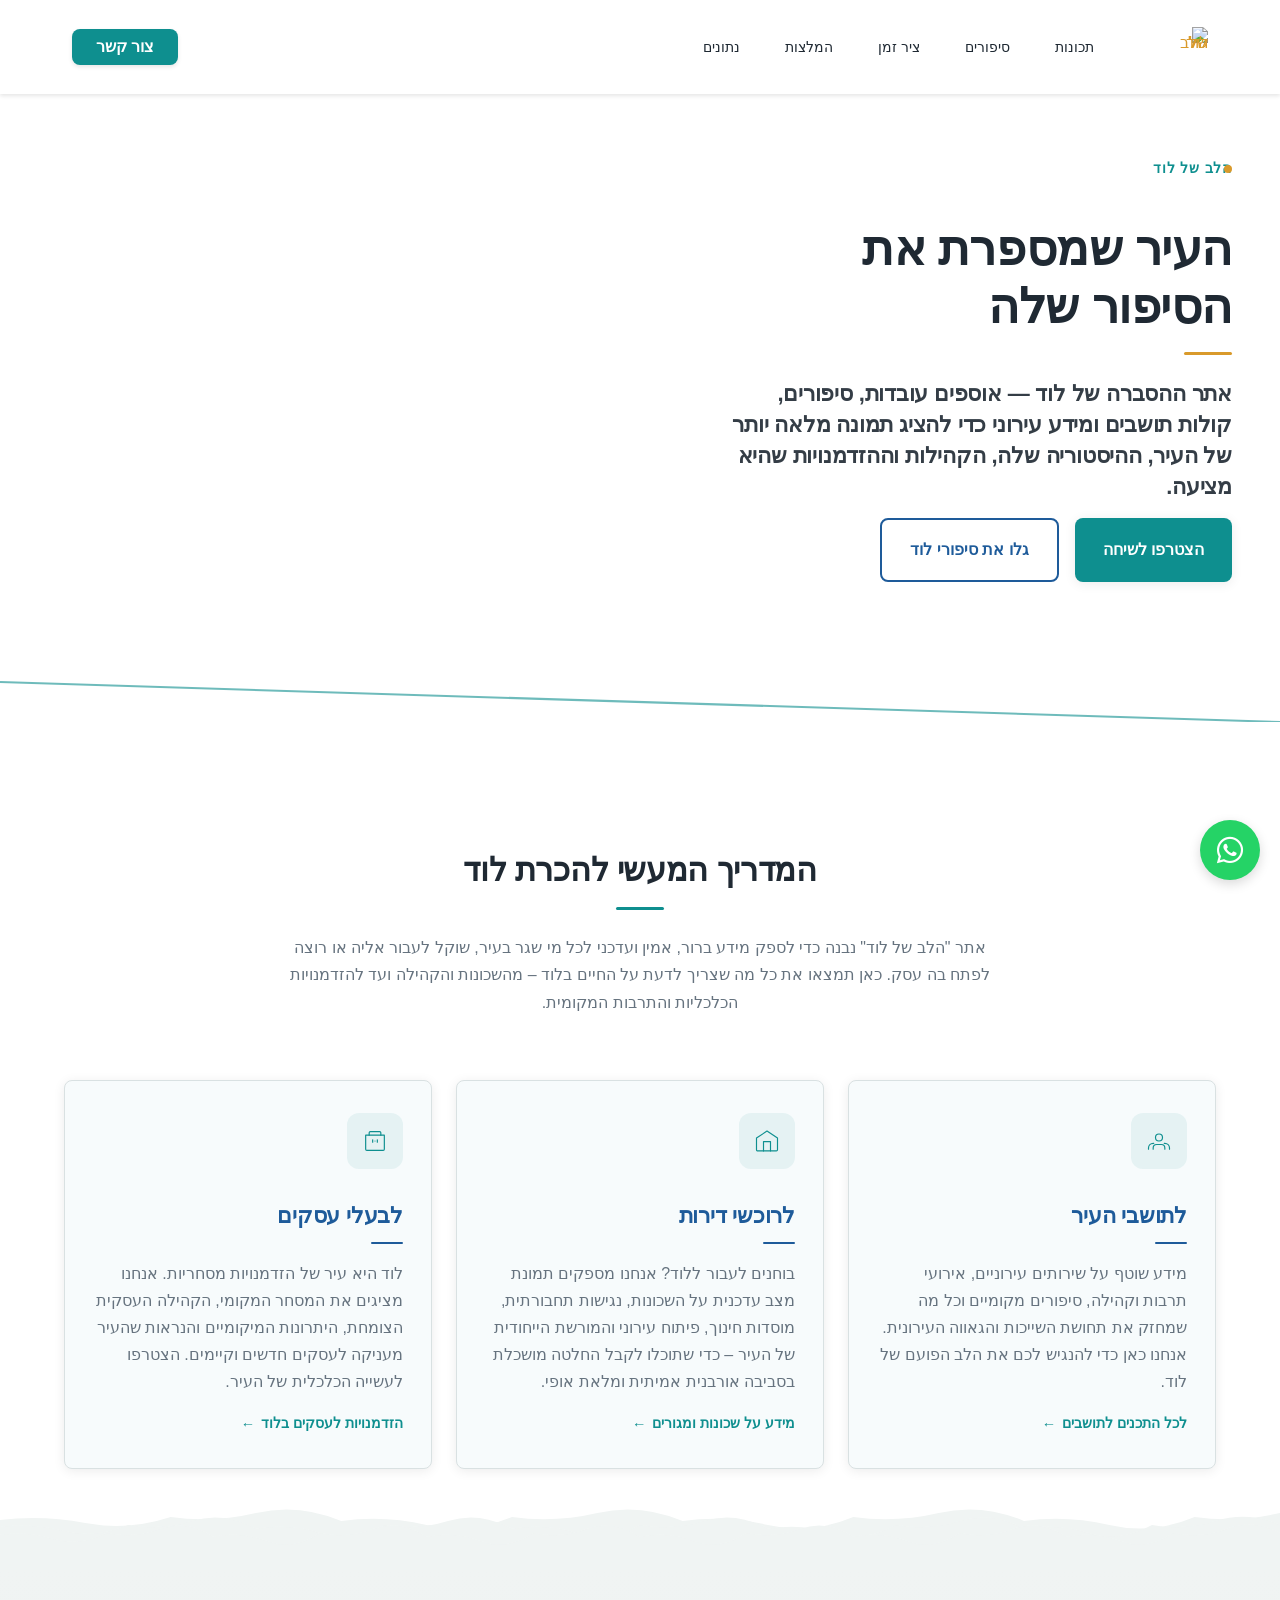
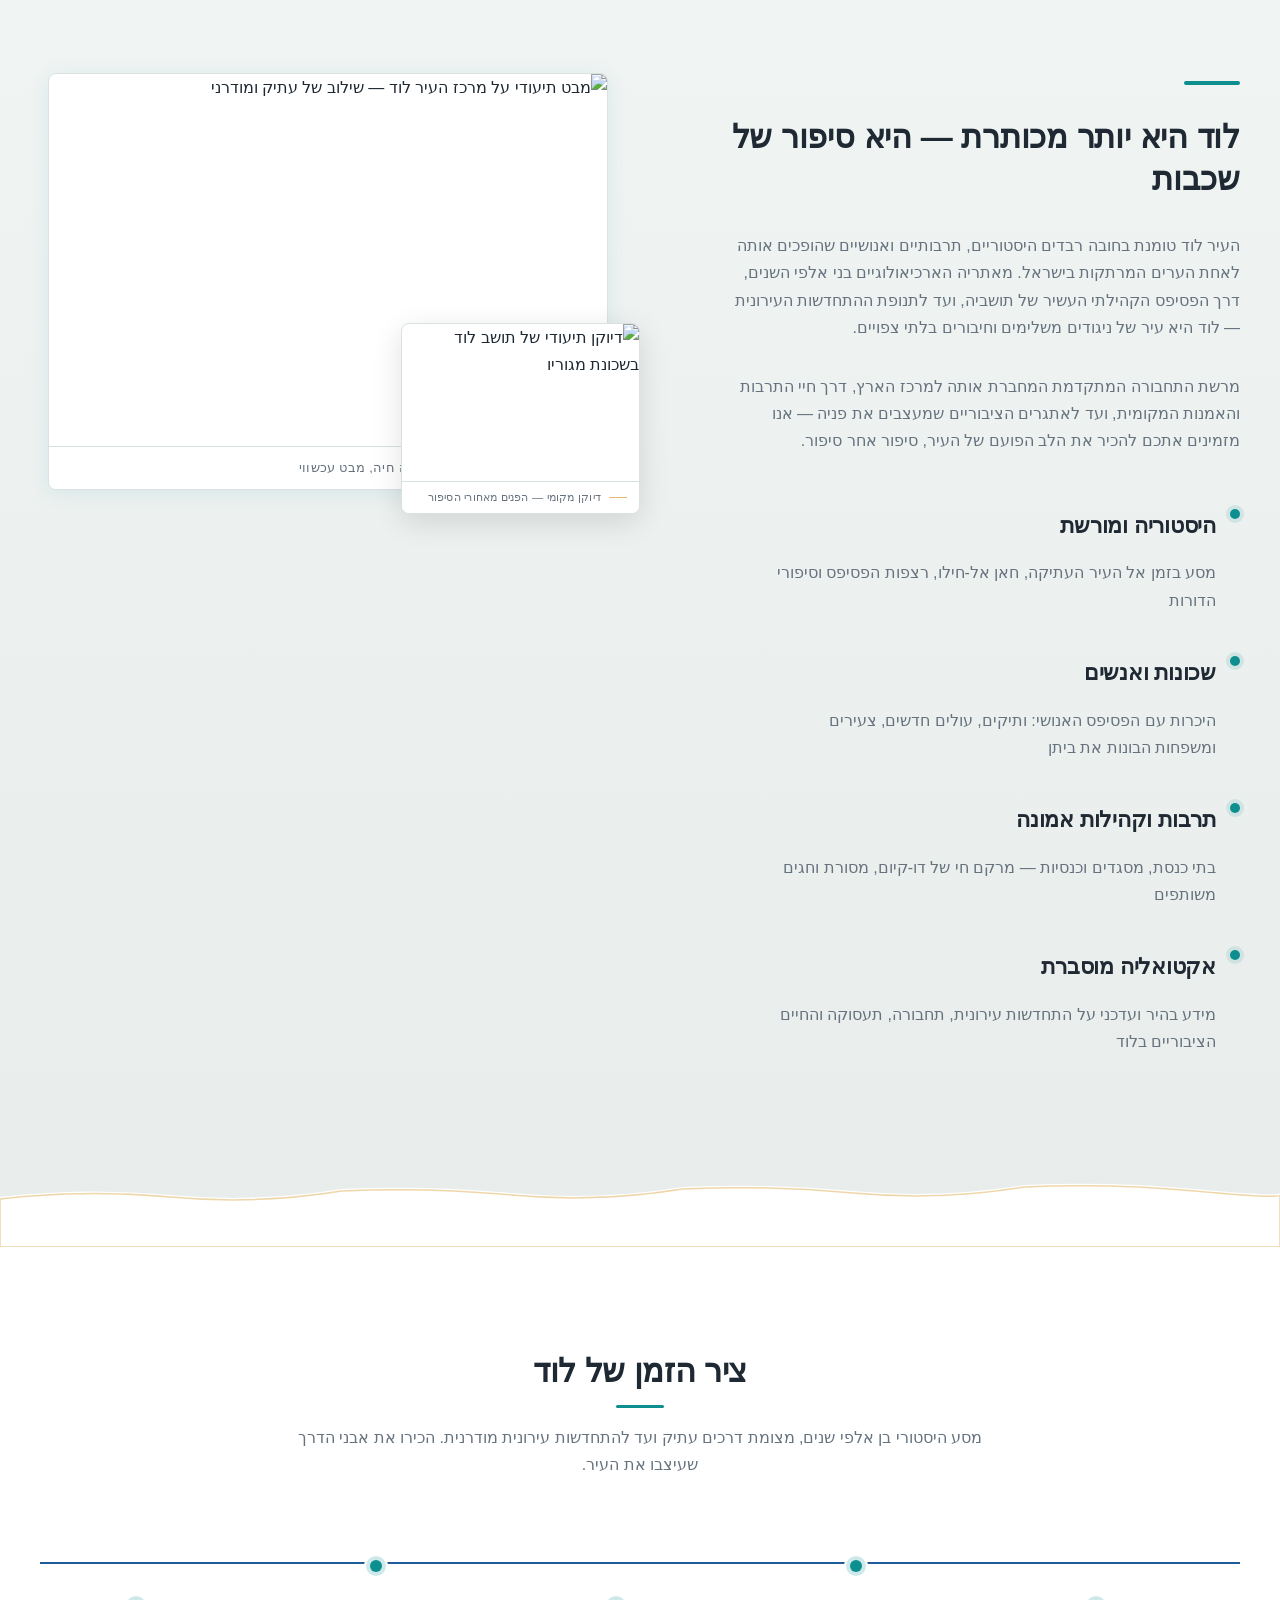
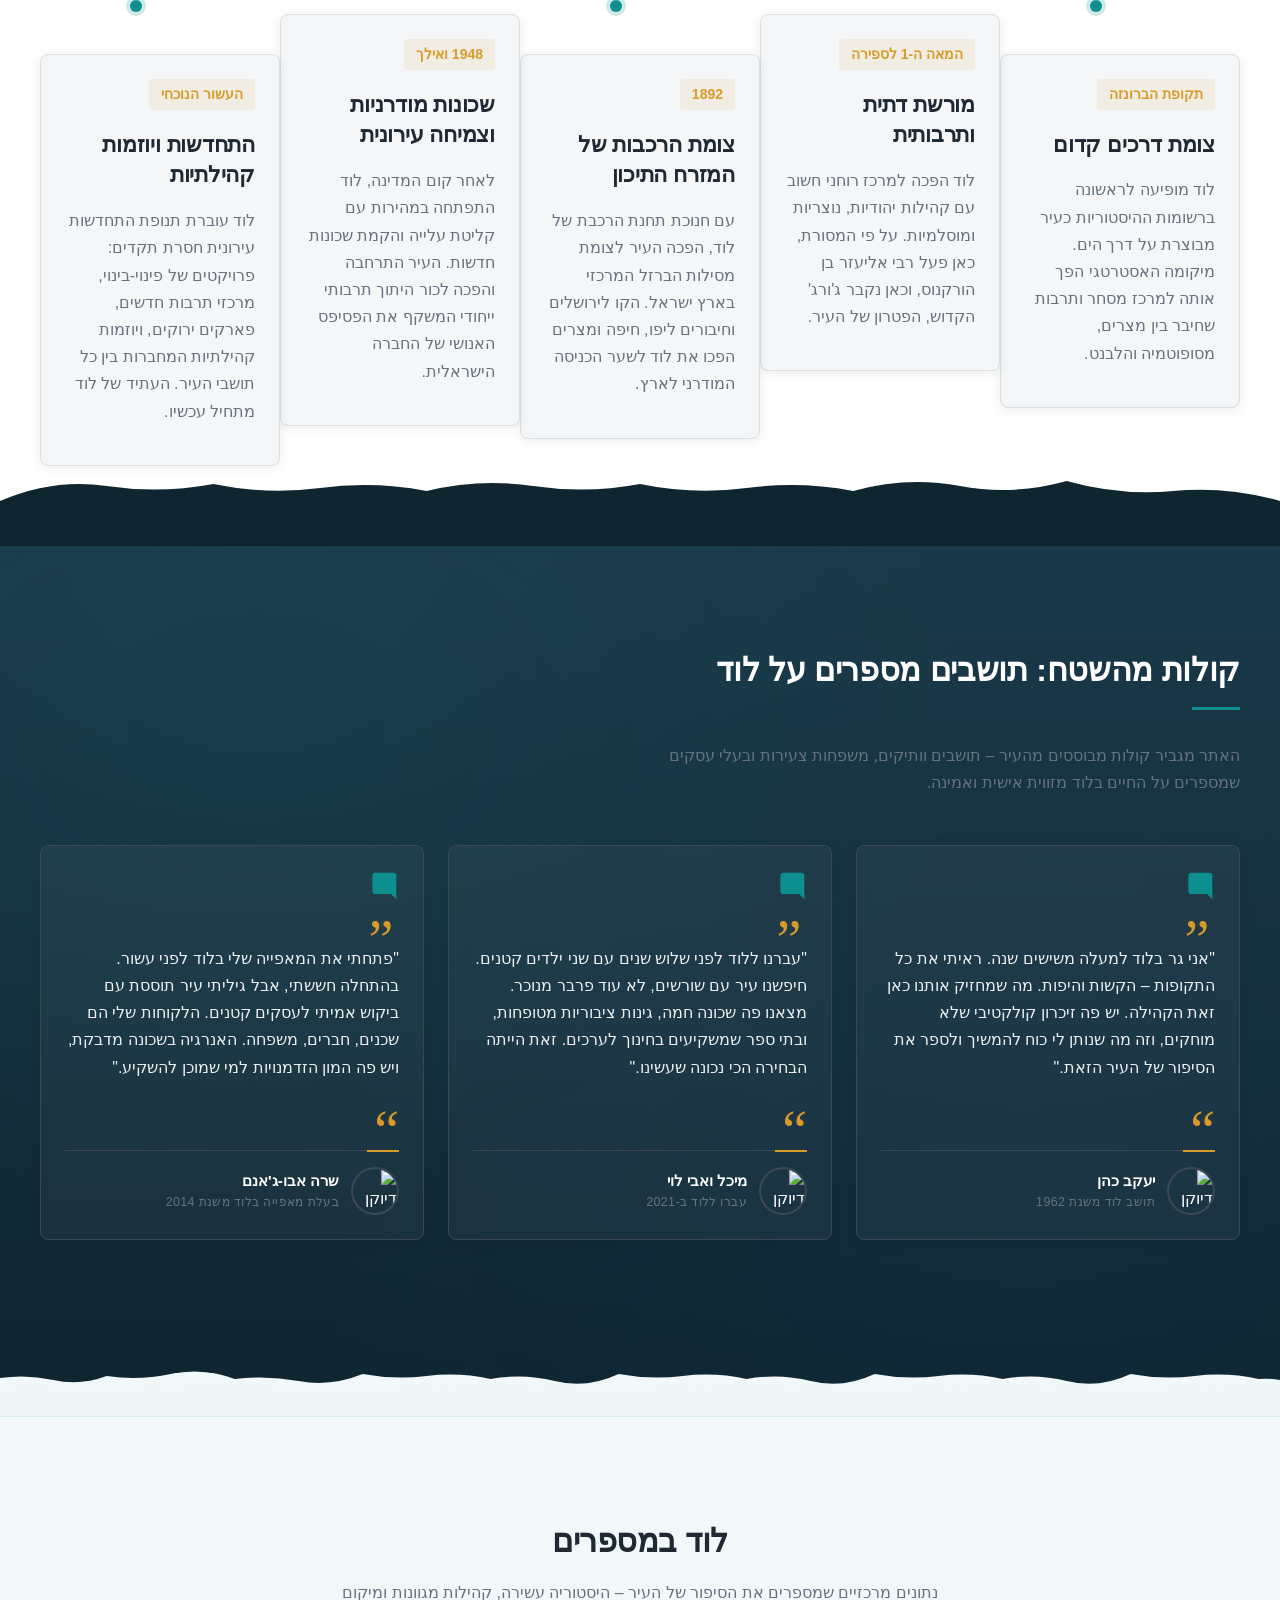
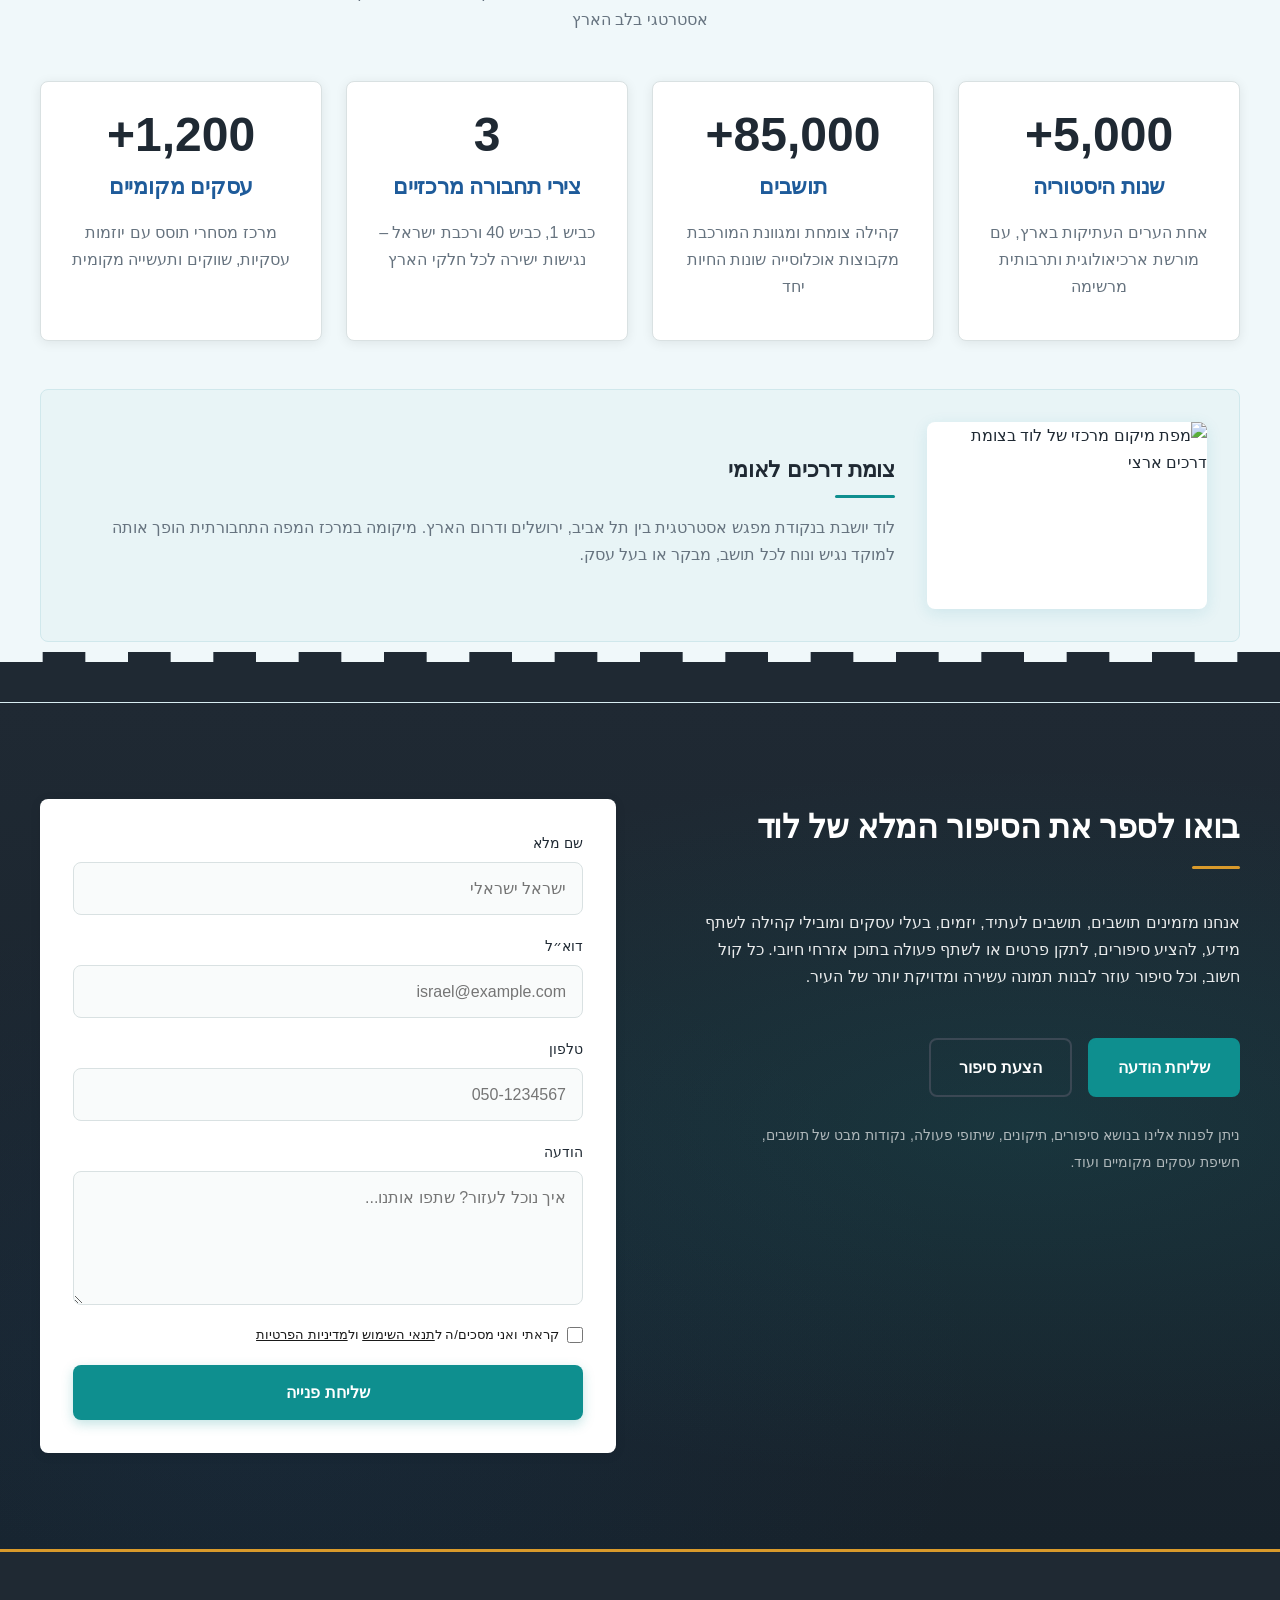
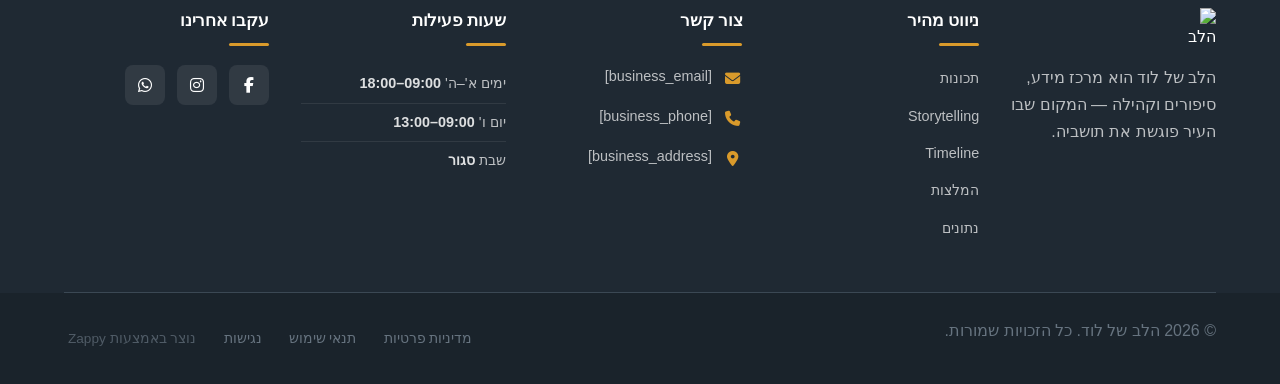
==== commit d785e62a: "Incremental sync: 1 page(s) — update_button" ====
--- a/public/index.html
+++ b/public/index.html
@@ -1 +1 @@
-<!doctype html><html dir="rtl" lang="he"><head><meta charset="UTF-8"><meta content="width=device-width,initial-scale=1" name="viewport"><meta content="index, follow" name="robots"><title>גלו את הסיפור האמיתי של לוד — הלב של לוד</title><meta content="מידע מקיף על לוד לתושבים – היסטוריה, תרבות, קהילה ועשייה עירונית. האתר שמחבר אתכם לעיר מזווית אחרת. היכנסו וגלו את הלב הפועם של לוד!" name="description"><meta content="מידע על לוד לתושבים, הלב של לוד, עיר לוד, חדשות לוד, תרבות בלוד" name="keywords"><link href="/assets/favicon.ico" rel="icon" type="image/x-icon"><link href="/assets/favicon-16x16.png" rel="icon" type="image/png" sizes="16x16"><link href="/assets/favicon-32x32.png" rel="icon" type="image/png" sizes="32x32"><link href="/assets/favicon-48x48.png" rel="icon" type="image/png" sizes="48x48"><link href="/assets/favicon-192x192.png" rel="icon" type="image/png" sizes="192x192"><link href="/assets/favicon-512x512.png" rel="icon" type="image/png" sizes="512x512"><link href="/assets/apple-touch-icon.png" rel="apple-touch-icon"><script>!function(){"use strict";var t="92761dc3-586f-4cef-af48-167c8b031140",e="https://api.zappy5.com/api/analytics/track",a=18e5,n=2592e6,o=!0,i=!0,r=!0;var s=function(){var e="zappy_visitor_"+t,a=null;try{if(a=localStorage.getItem(e)){var o=JSON.parse(a),i=Date.now();if(i-o.created<n)return o.lastSeen=i,localStorage.setItem(e,JSON.stringify(o)),o.id}}catch(t){console.warn("Zappy Analytics: LocalStorage not available")}var r="zv_"+Date.now()+"_"+Math.random().toString(36).substr(2,9);try{localStorage.setItem(e,JSON.stringify({id:r,created:Date.now(),lastSeen:Date.now()}))}catch(t){}return r}(),c=function(){var e="zappy_session_"+t,n=null;try{if(n=sessionStorage.getItem(e)){var o=JSON.parse(n),i=Date.now();if(i-o.timestamp<a)return o.timestamp=i,sessionStorage.setItem(e,JSON.stringify(o)),o.id}}catch(t){console.warn("Zappy Analytics: SessionStorage not available")}var r="zs_"+Date.now()+"_"+Math.random().toString(36).substr(2,9);try{sessionStorage.setItem(e,JSON.stringify({id:r,timestamp:Date.now()}))}catch(t){}return r}();function l(a,n){n=n||{};var o={website_id:t,event_type:a,page_path:window.location.pathname,referrer:document.referrer||"direct",visitor_id:s,session_id:c,metadata:n};if(navigator.sendBeacon){var i=new Blob([JSON.stringify(o)],{type:"application/json"});navigator.sendBeacon(e,i)}else fetch(e,{method:"POST",headers:{"Content-Type":"application/json"},body:JSON.stringify(o),keepalive:!0}).catch(function(t){console.warn("Zappy Analytics: Failed to track event",t)})}o&&l("pageview",{title:document.title,url:window.location.href}),i&&document.addEventListener("click",function(t){var e=t.target;if("BUTTON"===e.tagName||e.closest("button")){var a="BUTTON"===e.tagName?e:e.closest("button");l("click",{element:"button",text:a.textContent.trim().substring(0,100),id:a.id||null,class:a.className||null})}else if("A"===e.tagName||e.closest("a")){var n="A"===e.tagName?e:e.closest("a");l("navigation",{element:"link",text:n.textContent.trim().substring(0,100),href:n.href,external:n.hostname!==window.location.hostname})}},!0),r&&document.addEventListener("submit",function(t){var e=t.target;l("form_submit",{form_id:e.id||null,form_name:e.name||null,form_action:e.action||null,form_method:e.method||"GET"})},!0);var d=Date.now();window.addEventListener("beforeunload",function(){l("page_unload",{time_on_page:Math.floor((Date.now()-d)/1e3),page_path:window.location.pathname})}),window.zappyAnalytics={track:l,getVisitorId:function(){return s},getSessionId:function(){return c}}}()</script><meta content="גלו את הסיפור האמיתי של לוד — הלב של לוד" property="og:title"><meta content="מידע מקיף על לוד לתושבים – היסטוריה, תרבות, קהילה ועשייה עירונית. האתר שמחבר אתכם לעיר מזווית אחרת. היכנסו וגלו את הלב הפועם של לוד!" property="og:description"><meta content="summary_large_image" name="twitter:card"><meta content="גלו את הסיפור האמיתי של לוד — הלב של לוד" name="twitter:title"><meta content="מידע מקיף על לוד לתושבים – היסטוריה, תרבות, קהילה ועשייה עירונית. האתר שמחבר אתכם לעיר מזווית אחרת. היכנסו וגלו את הלב הפועם של לוד!" name="twitter:description"><meta content="website" property="og:type"><meta content="he_IL" property="og:locale"><style>.skip-link{position:absolute;top:0;left:0;transform:translateY(-200%);padding:12px 18px;background:var(--bg-dark,#1a1a1a);color:var(--text-light,#fff);font-weight:600;border-radius:0 0 8px 0;z-index:10000}.skip-link:focus{transform:none;outline:2px solid var(--ring,#fff);outline-offset:2px}:focus-visible{outline:2px solid var(--ring,currentColor);outline-offset:3px}</style><link href="/assets/favicon.ico" rel="icon" type="image/x-icon"><link href="/assets/favicon-16x16.png" rel="icon" type="image/png" sizes="16x16"><link href="/assets/favicon-32x32.png" rel="icon" type="image/png" sizes="32x32"><link href="/assets/favicon-48x48.png" rel="icon" type="image/png" sizes="48x48"><link href="/assets/favicon-192x192.png" rel="icon" type="image/png" sizes="192x192"><link href="/assets/favicon-512x512.png" rel="icon" type="image/png" sizes="512x512"><link href="/assets/apple-touch-icon.png" rel="apple-touch-icon"><link href="https://cdn.jsdelivr.net/npm/vanilla-cookieconsent@3/dist/cookieconsent.css" rel="stylesheet"><style id="zappy-critical-above-fold-css">html{box-sizing:border-box;-webkit-text-size-adjust:100%}*,::after,::before{box-sizing:inherit}body{margin:0;min-width:320px;overflow-x:clip}img,svg,video{max-width:100%;height:auto}main{display:block}.container{width:min(100% - 32px,1200px);margin-inline:auto}.navbar,header .navbar,header[role=banner],nav.navbar{position:relative;z-index:1000;width:100%}.nav-container,.navbar .container{display:flex;align-items:center;justify-content:space-between;min-height:64px}.logo,.logo-link img{display:block;width:35px;height:35px;object-fit:contain}#navMenu,.nav-menu{list-style:none}.fa,.fa-brands,.fa-regular,.fa-solid,.fab,.far,.fas{display:inline-block;min-width:1em;text-align:center}html:not(#zappy-noop) .navbar:has(.nav-ecommerce-icons)>.phone-header-btn,html:not(#zappy-noop)[data-zappy-site-type=ecommerce] .phone-header-btn{display:none!important;visibility:hidden!important;width:0!important;height:0!important;pointer-events:none!important}.hero-section,.index-hero-section,section[class*=hero]{position:relative;overflow:hidden;min-height:560px}.hero-bg-image,.hero-bg-wrapper,section[class*=hero] [class*=hero-bg]{position:absolute;inset:0;width:100%;height:100%}.hero-bg-image img,.hero-bg-wrapper img,section[class*=hero] [data-hero-bg],section[class*=hero] img[data-hero-background=true]{width:100%!important;height:100%!important;object-fit:cover!important;display:block}.hero-content,section[class*=hero] .container{position:relative;z-index:2}@media(max-width:768px){:root{--header-height:72px;--total-header-height:72px;--zappy-mobile-menu-top:72px}html[data-zappy-site-type=ecommerce] body{padding-top:var(--total-header-height,72px)}html[data-zappy-site-type=ecommerce] body>.navbar:not(.zappy-catalog-menu),html[data-zappy-site-type=ecommerce] body>nav.navbar{position:fixed!important;top:0;left:0;right:0;z-index:100000;width:100%;margin-bottom:0}.zappy-catalog-menu{position:fixed;top:var(--header-height,72px);left:0;right:0;z-index:99999}.nav-container,.navbar .container{min-height:60px}#navMenu,.nav-menu{max-width:100vw;overflow-x:hidden}.hero-section,.index-hero-section,section[class*=hero]{min-height:100svh}.hero-bg-image,.hero-bg-wrapper,.hero-scrim{min-height:100svh}}</style><link href="/styles.css" rel="preload" as="style"><link href="/styles.css" rel="stylesheet" media="print" onload='this.media="all"'><noscript><link href="/styles.css" rel="stylesheet"></noscript><script>window.ZAPPY_WEBSITE_ID="92761dc3-586f-4cef-af48-167c8b031140",window.ZAPPY_API_BASE="https://api.zappy5.com"</script><link href="/assets/site-index-hero-image-1.webp" rel="preload" as="image" fetchpriority="high"><style id="zappy-dropdown-submenu-styles">#navMenu li:has(.sub-menu),.nav-menu li:has(.sub-menu),.navbar li:has(.sub-menu),nav li:has(.sub-menu){position:relative}#navMenu .sub-menu,.nav-menu .sub-menu,.navbar .sub-menu,nav .sub-menu{display:block!important;position:absolute!important;top:100%;left:0;min-width:220px;background:#fff;border-radius:8px;box-shadow:0 8px 25px rgba(0,0,0,.15);padding:8px 0;opacity:0;visibility:hidden;transform:translateY(10px);transition:all .3s ease;z-index:1000;list-style:none;pointer-events:none}#navMenu li:hover>.sub-menu,.nav-menu li:hover>.sub-menu,.navbar li:hover>.sub-menu,nav li:hover>.sub-menu{opacity:1!important;visibility:visible!important;transform:translateY(0)!important;pointer-events:auto!important}.sub-menu li{list-style:none;margin:0;padding:0}.sub-menu a{display:block!important;padding:10px 16px!important;color:var(--text-dark,#333)!important;font-weight:500;text-decoration:none;white-space:nowrap;transition:background-color .2s}.sub-menu .zappy-nav-child>a{padding-left:28px!important;font-size:.9em!important;opacity:.85!important}[dir=rtl] .sub-menu .zappy-nav-child>a,html[lang=ar] .sub-menu .zappy-nav-child>a,html[lang=he] .sub-menu .zappy-nav-child>a{padding-left:10px!important;padding-right:28px!important}.sub-menu .zappy-nav-parent>a{font-weight:600!important}.sub-menu a:hover{background-color:#f5f5f5}[dir=rtl] .nav-menu .sub-menu,[dir=rtl] .navbar .sub-menu,[dir=rtl] nav .sub-menu,html[lang=ar] .nav-menu .sub-menu,html[lang=ar] .navbar .sub-menu,html[lang=ar] nav .sub-menu,html[lang=he] .nav-menu .sub-menu,html[lang=he] .navbar .sub-menu,html[lang=he] nav .sub-menu{left:auto!important;right:0!important}.sub-menu:empty,.sub-menu:not(:has(li)):not(:has(> a)),.sub-menu:not(:has(li:not(.zappy-hidden-menu-item))):not(:has(> a)){display:none!important;opacity:0!important;visibility:hidden!important;pointer-events:none!important}li:has(.menu-group-title):hover>.sub-menu{opacity:1!important;visibility:visible!important;transform:translateY(0)!important;pointer-events:auto!important}#navMenu>li>.menu-group-title,.nav-menu>li>.menu-group-title{display:inline-block;padding:.5rem 1rem;cursor:default;user-select:none}@media (max-width:768px){#navMenu .sub-menu,.nav-menu .sub-menu,.navbar .sub-menu,nav .sub-menu{position:static!important;transform:none!important;box-shadow:none!important;background:0 0!important;max-height:0;overflow:hidden;opacity:0;visibility:hidden;transition:max-height .3s ease,opacity .3s ease;padding:0!important;border-radius:0!important}#navMenu .sub-menu.mobile-expanded,.nav-menu .sub-menu.mobile-expanded,.navbar .sub-menu.mobile-expanded{max-height:none!important;overflow-y:visible!important;opacity:1!important;visibility:visible!important;padding:8px 0 8px 16px!important}[dir=rtl] .sub-menu.mobile-expanded,html[lang=he] .sub-menu.mobile-expanded{padding:8px 16px 8px 0!important}#navMenu li:hover>.sub-menu,.nav-menu li:hover>.sub-menu,.navbar li:hover>.sub-menu,nav li:hover>.sub-menu{opacity:0;visibility:hidden;pointer-events:none}#navMenu li>.sub-menu.mobile-expanded,.nav-menu li>.sub-menu.mobile-expanded,.navbar li>.sub-menu.mobile-expanded,nav li>.sub-menu.mobile-expanded{opacity:1!important;visibility:visible!important;pointer-events:auto!important}#navMenu li:has(.sub-menu),.nav-menu li:has(.sub-menu),.navbar li:has(.sub-menu),nav li:has(.sub-menu){display:flex!important;flex-wrap:wrap!important;align-items:center!important;position:relative!important;min-height:44px!important}#navMenu li:has(.sub-menu)>a,.nav-menu li:has(.sub-menu)>a,.navbar li:has(.sub-menu)>a,nav li:has(.sub-menu)>a{flex:1!important;min-width:0!important}#navMenu li:has(.sub-menu)>.menu-group-title,.nav-menu li:has(.sub-menu)>.menu-group-title,.navbar li:has(.sub-menu)>.menu-group-title,nav li:has(.sub-menu)>.menu-group-title{flex:1!important;min-width:0!important;padding:0!important;line-height:inherit!important}#navMenu li:has(.sub-menu)>.sub-menu,.nav-menu li:has(.sub-menu)>.sub-menu,.navbar li:has(.sub-menu)>.sub-menu,nav li:has(.sub-menu)>.sub-menu{flex-basis:100%!important;width:100%!important}#navMenu li:has(.sub-menu)>a [class*=arrow],#navMenu li:has(.sub-menu)>a [class*=chevron],.nav-menu li:has(.sub-menu)>a .fa-angle-down,.nav-menu li:has(.sub-menu)>a .fa-chevron-down,.nav-menu li:has(.sub-menu)>a [class*=arrow],.nav-menu li:has(.sub-menu)>a [class*=chevron],nav li:has(.sub-menu)>a [class*=arrow],nav li:has(.sub-menu)>a [class*=chevron]{display:none!important;visibility:hidden!important}.mobile-submenu-toggle{display:flex!important;align-items:center!important;justify-content:center!important;width:44px!important;height:auto!important;background:0 0!important;border:none!important;cursor:pointer!important;color:var(--text-dark)!important;position:static!important;flex-shrink:0!important;align-self:stretch!important;z-index:2!important;padding:0!important;margin:0!important}.mobile-submenu-toggle::after{content:''!important;width:0!important;height:0!important;border-left:6px solid transparent!important;border-right:6px solid transparent!important;border-top:7px solid currentColor!important;transition:transform .3s ease!important}.mobile-submenu-toggle.expanded::after{transform:rotate(180deg)!important}.sub-menu a{padding:10px 0!important;display:block!important;color:var(--text-dark)!important;white-space:normal!important}.sub-menu .zappy-nav-child>a{padding-left:28px!important;font-size:.9em!important;opacity:.85!important}[dir=rtl] .sub-menu .zappy-nav-child>a,html[lang=ar] .sub-menu .zappy-nav-child>a,html[lang=he] .sub-menu .zappy-nav-child>a{padding-left:0!important;padding-right:28px!important}.sub-menu .zappy-nav-parent>a{font-weight:600!important}#navMenu.active,.nav-menu.active{max-width:100vw!important;overflow-x:hidden!important;box-sizing:border-box!important}.navbar .sub-menu li a,.zappy-products-dropdown .sub-menu a,nav.navbar .sub-menu li a{color:var(--text-dark)!important}}@media (min-width:769px){.mobile-submenu-toggle{display:none!important}}</style><style id="zappy-widget-visibility">html[dir=rtl] .whatsapp-float{right:20px!important;left:auto!important}html:not([dir]) .whatsapp-float,html[dir=ltr] .whatsapp-float{left:20px!important;right:auto!important}html[dir=rtl] #mic-access-tool-general-button,html[dir=rtl] #mic-init-access-tool #mic-access-tool-general-button,html[dir=rtl] #mic-init-access-tool .mic-access-tool-general-button,html[dir=rtl] ._access-icon,html[dir=rtl] .mic-access-tool-general-button{left:20px!important;right:auto!important}html:not([dir]) #mic-access-tool-general-button,html:not([dir]) #mic-init-access-tool #mic-access-tool-general-button,html:not([dir]) #mic-init-access-tool .mic-access-tool-general-button,html:not([dir]) ._access-icon,html:not([dir]) .mic-access-tool-general-button,html[dir=ltr] #mic-access-tool-general-button,html[dir=ltr] #mic-init-access-tool #mic-access-tool-general-button,html[dir=ltr] #mic-init-access-tool .mic-access-tool-general-button,html[dir=ltr] ._access-icon,html[dir=ltr] .mic-access-tool-general-button{right:20px!important;left:auto!important}@media (max-width:768px){.whatsapp-float{display:flex!important}}@media (min-width:769px){.whatsapp-float{display:flex!important}}@media (max-width:768px){#mic-access-tool-general-button,#mic-init-access-tool #mic-access-tool-general-button,#mic-init-access-tool .mic-access-tool-general-button,._access-icon,.mic-access-tool-general-button{display:flex!important;visibility:visible!important;opacity:1!important;pointer-events:auto!important}#mic-access-tool-box.opened-mic-access-tool,#mic-init-access-tool #mic-access-tool-box.opened-mic-access-tool,.mic-access-tool-box.opened-mic-access-tool{visibility:visible!important;opacity:1!important;pointer-events:auto!important}}@media (min-width:769px){#mic-access-tool-general-button,#mic-init-access-tool #mic-access-tool-general-button,#mic-init-access-tool .mic-access-tool-general-button,._access-icon,.mic-access-tool-general-button{display:flex!important;visibility:visible!important;opacity:1!important;pointer-events:auto!important}#mic-access-tool-box.opened-mic-access-tool,#mic-init-access-tool #mic-access-tool-box.opened-mic-access-tool,.mic-access-tool-box.opened-mic-access-tool{visibility:visible!important;opacity:1!important;pointer-events:auto!important}}</style></head><body><a href="#main" class="skip-link">דלג לתוכן הראשי</a><nav class="navbar" dir="rtl"><button class="mobile-toggle" aria-label="Menu" id="mobileToggle"><svg viewBox="0 0 24 24" fill="none" height="24" width="24" class="hamburger-icon"><path d="M3 12h18M3 6h18M3 18h18" stroke="currentColor" stroke-width="2" stroke-linecap="round"></path></svg> <svg viewBox="0 0 24 24" fill="none" height="24" width="24" class="close-icon" style="display:none"><path d="M18 6L6 18M6 6l12 12" stroke="currentColor" stroke-width="2" stroke-linecap="round"></path></svg></button> <button class="phone-header-btn" aria-label="Call" data-phone="[business_phone]"><svg viewBox="0 0 24 24" fill="currentColor" height="20" width="20"><path d="M22 16.92v3a2 2 0 0 1-2.18 2 19.79 19.79 0 0 1-8.63-3.07 19.5 19.5 0 0 1-6-6 19.79 19.79 0 0 1-3.07-8.67A2 2 0 0 1 4.11 2h3a2 2 0 0 1 2 1.72 12.84 12.84 0 0 0 .7 2.81 2 2 0 0 1-.45 2.11L8.09 9.91a16 16 0 0 0 6 6l1.27-1.27a2 2 0 0 1 2.11-.45 12.84 12.84 0 0 0 2.81.7A2 2 0 0 1 22 16.92z"></path></svg></button><div class="nav-container"><div class="nav-right-group"><div class="nav-brand"><a href="/" class="logo-link"><img alt="הלב של לוד" decoding="async" height="35" src="/assets/site-----image-1.webp" width="35" class="logo"></a></div><ul class="nav-menu" id="navMenu"><li><a href="#features">תכונות</a></li><li><a href="#storytelling">סיפורים</a></li><li><a href="#timeline">ציר זמן</a></li><li><a href="#testimonials">המלצות</a></li><li><a href="#stats">נתונים</a></li><li class="mobile-contact-link nav-cta-mobile-item"><a href="#cta" class="nav-cta-btn">צור קשר</a></li></ul></div><div class="nav-cta-container"><a href="#cta" class="nav-cta-btn">צור קשר</a></div></div></nav><script>window.addEventListener("load",function(){const e=document.querySelector(".navbar, nav, header");if(!e)return void console.log("[Navbar] Navbar element not found");let t=document.getElementById("mobileToggle")||document.querySelector(".mobile-toggle")||document.querySelector(".hamburger")||document.querySelector(".hamburger-menu")||document.querySelector(".menu-toggle")||document.querySelector(".burger-menu")||document.querySelector('[aria-label="Menu"]')||document.querySelector('[aria-label="תפריט"]');const o=document.querySelector(".phone-header-btn"),n=window.getComputedStyle(e);let r=n.backgroundColor;if(console.log("[Navbar] Initial navbar background:",r),"transparent"===r||"rgba(0, 0, 0, 0)"===r||r.startsWith("rgba")&&r.includes(", 0)")){const e=n.backgroundImage;if(e&&"none"!==e)console.log("[Navbar] Navbar has background image/gradient, using dark text"),r="rgb(240, 240, 240)";else{const e=window.getComputedStyle(document.body).backgroundColor;console.log("[Navbar] Navbar transparent, using body background:",e),r=e}}const a=r.match(/\d+/g);if(a&&a.length>=3){const e=(.299*parseInt(a[0])+.587*parseInt(a[1])+.114*parseInt(a[2]))/255;console.log("[Navbar] Mobile button colors preserved from Claude CSS (luminance:",e.toFixed(2)+")");const n=document.createElement("style");n.id="zappy-mobile-nav-fix";document.documentElement.lang;document.documentElement.dir,n.textContent='\n        /* Hide mobile buttons on desktop, show only on mobile */\n        @media (min-width: 769px) {\n          .mobile-toggle,\n          .phone-header-btn {\n            display: none !important;\n          }\n        }\n        \n        /* Show and position mobile buttons correctly on mobile */\n        @media (max-width: 768px) {\n          .navbar,\n          nav.navbar {\n            min-height: 70px !important;\n          }\n\n          .mobile-toggle,\n          .phone-header-btn {\n            position: absolute !important;\n            top: 0 !important;\n            bottom: 0 !important;\n            margin-top: auto !important;\n            margin-bottom: auto !important;\n            transform: none !important;\n            z-index: 1001 !important;\n            display: flex !important;\n            align-items: center !important;\n            justify-content: center !important;\n            width: 36px !important;\n            height: 36px !important;\n            border-radius: 50% !important;\n            border: none !important;\n            cursor: pointer !important;\n            padding: 6px !important;\n            background: none !important;\n            color: var(--nav-text, var(--text-dark)) !important;\n            touch-action: manipulation !important;\n            -webkit-tap-highlight-color: transparent !important;\n          }\n\n          html[data-zappy-site-type="ecommerce"] .phone-header-btn,\n          body[data-zappy-site-type="ecommerce"] .phone-header-btn,\n          html[data-zappy-site-type="ecommerce"] header .phone-header-btn,\n          html[data-zappy-site-type="ecommerce"] nav .phone-header-btn {\n            display: none !important;\n            visibility: hidden !important;\n            width: 0 !important;\n            height: 0 !important;\n            min-width: 0 !important;\n            overflow: hidden !important;\n          }\n          \n          /* LTR positioning (default): hamburger LEFT, phone RIGHT */\n          html:not([dir="rtl"]):not([lang="he"]):not([lang="ar"]) .mobile-toggle,\n          html[dir="ltr"] .mobile-toggle {\n            left: 12px !important;\n            right: auto !important;\n          }\n          html:not([dir="rtl"]):not([lang="he"]):not([lang="ar"]) .phone-header-btn,\n          html[dir="ltr"] .phone-header-btn {\n            right: 12px !important;\n            left: auto !important;\n          }\n          \n          /* RTL positioning: hamburger RIGHT, phone LEFT */\n          html[dir="rtl"] .mobile-toggle,\n          html[lang="he"] .mobile-toggle,\n          html[lang="ar"] .mobile-toggle {\n            right: 12px !important;\n            left: auto !important;\n          }\n          html[dir="rtl"] .phone-header-btn,\n          html[lang="he"] .phone-header-btn,\n          html[lang="ar"] .phone-header-btn {\n            left: 12px !important;\n            right: auto !important;\n          }\n          \n          /* CRITICAL: Ensure nav-container has min-height on mobile */\n          /* All children are positioned absolutely/fixed on mobile, so height:auto collapses to 0 */\n          .nav-container {\n            min-height: 70px !important;\n            position: relative !important;\n          }\n          \n          /* Ensure SVG icons are properly sized and inherit color */\n          .mobile-toggle svg,\n          .phone-header-btn svg {\n            width: 24px !important;\n            height: 24px !important;\n            /* Don\'t force display - let JavaScript control hamburger/close toggle */\n          }\n          \n          /* Reset nav-cta-container on mobile - remove desktop box-shadow/padding */\n          /* that creates a visible ghost box when CTA button is hidden */\n          .nav-cta-container {\n            box-shadow: none !important;\n            padding: 0 !important;\n          }\n          \n          /* Hide nav-cta-container entirely on mobile when there\'s no lang-switcher */\n          /* (only the CTA button is inside, and it\'s hidden on mobile) */\n          .nav-cta-container:not(:has(.lang-switcher)) {\n            display: none !important;\n          }\n          \n          /* CRITICAL: Prevent hero image fade gradient from bleeding over headline text */\n          /* The .image-fade-gradient has bottom: -30px (extends below parent) */\n          /* On mobile stacked layout, this overlaps the h1 text below the image */\n          .hero-image-column {\n            overflow: hidden !important;\n          }\n          .image-fade-gradient {\n            bottom: 0 !important;\n          }\n          \n          /* Hide desktop language switcher on mobile - hamburger menu handles it */\n          /* High specificity to override stored CSS */\n          .lang-switcher,\n          .nav-cta-container .lang-switcher,\n          .nav-container .lang-switcher,\n          .navbar .lang-switcher,\n          .navbar .nav-cta-container .lang-switcher {\n            display: none !important;\n          }\n        }\n      ';const r=document.getElementById("zappy-mobile-nav-fix");r&&r.remove(),document.head.appendChild(n),console.log("[Navbar] Critical CSS injected for mobile nav positioning");const i=window.innerWidth<=768;if(t){const e=t.querySelector(".hamburger-icon"),o=t.querySelector(".close-icon");e&&(e.style.setProperty("width","24px","important"),e.style.setProperty("height","24px","important"),e.style.setProperty("display","block","important")),o&&(o.style.setProperty("width","24px","important"),o.style.setProperty("height","24px","important"),o.style.setProperty("display","none","important")),i?(t.style.setProperty("position","absolute","important"),t.style.setProperty("top","0","important"),t.style.setProperty("bottom","0","important"),t.style.setProperty("margin-top","auto","important"),t.style.setProperty("margin-bottom","auto","important"),t.style.setProperty("transform","none","important"),t.style.setProperty("z-index","1001","important"),t.style.removeProperty("left"),t.style.removeProperty("right"),console.log("[Navbar] Mobile toggle positioning applied (mobile viewport)")):(t.style.removeProperty("position"),t.style.removeProperty("top"),t.style.removeProperty("transform"),t.style.removeProperty("z-index"),t.style.removeProperty("left"),t.style.removeProperty("right"),console.log("[Navbar] Desktop viewport - cleared mobile toggle inline positioning"))}if(o){const e=o.querySelector("svg");e&&(e.style.width="24px",e.style.height="24px",e.setAttribute("width","24"),e.setAttribute("height","24")),i?(o.style.setProperty("position","absolute","important"),o.style.setProperty("top","0","important"),o.style.setProperty("bottom","0","important"),o.style.setProperty("margin-top","auto","important"),o.style.setProperty("margin-bottom","auto","important"),o.style.setProperty("transform","none","important"),o.style.setProperty("z-index","1001","important"),o.style.removeProperty("left"),o.style.removeProperty("right"),console.log("[Navbar] Phone button positioning applied (mobile viewport)")):(o.style.removeProperty("position"),o.style.removeProperty("top"),o.style.removeProperty("transform"),o.style.removeProperty("z-index"),o.style.removeProperty("left"),o.style.removeProperty("right"),console.log("[Navbar] Desktop viewport - cleared phone button inline positioning"))}}else console.log("[Navbar] Could not parse background color:",r);t=document.getElementById("mobileToggle")||document.querySelector(".mobile-toggle")||document.querySelector(".hamburger")||document.querySelector(".hamburger-menu")||document.querySelector(".menu-toggle")||document.querySelector(".burger-menu")||document.querySelector('[aria-label="Menu"]')||document.querySelector('[aria-label="תפריט"]');const i=document.getElementById("navMenu")||document.querySelector(".nav-menu")||document.querySelector(".nav-links")||document.querySelector("nav ul:not(.submenu)");if(!t||!i)return void console.log("[Navbar] Mobile toggle or menu not found:",{toggle:!!t,menu:!!i});i.id||(i.id="navMenu"),console.log("[Navbar] Initializing mobile menu...");const l=t.cloneNode(!0);t.parentNode.replaceChild(l,t);var s=0;function p(e){var t=Date.now();t-s<300||(s=t,function(e){e.preventDefault(),e.stopPropagation();const t=l.querySelector(".hamburger-icon"),o=l.querySelector(".close-icon");i.classList.contains("active")?(i.classList.remove("active"),t&&t.style.setProperty("display","block","important"),o&&o.style.setProperty("display","none","important"),document.body.style.overflow="",document.body.classList.remove("menu-open"),console.log("[Navbar] Menu closed")):(i.classList.add("active"),t&&t.style.setProperty("display","none","important"),o&&o.style.setProperty("display","block","important"),document.body.style.overflow="hidden",document.body.classList.add("menu-open"),console.log("[Navbar] Menu opened"))}(e))}l.addEventListener("click",p),l.addEventListener("touchend",p),document.addEventListener("keydown",function(e){if(("Escape"===e.key||"Esc"===e.key)&&i.classList.contains("active")){const e=l.querySelector(".hamburger-icon"),t=l.querySelector(".close-icon");i.classList.remove("active"),e&&e.style.setProperty("display","block","important"),t&&t.style.setProperty("display","none","important"),document.body.style.overflow="",document.body.classList.remove("menu-open"),console.log("[Navbar] Menu closed (Escape)")}}),i.querySelectorAll("a").forEach(function(e){e.addEventListener("click",function(){if("#"===this.getAttribute("href"))return;const e=l.querySelector(".hamburger-icon"),t=l.querySelector(".close-icon");i.classList.remove("active"),e&&e.style.setProperty("display","block","important"),t&&t.style.setProperty("display","none","important"),document.body.style.overflow="",document.body.classList.remove("menu-open"),console.log("[Navbar] Menu closed (link clicked)")})});var m=i.querySelectorAll(".dropdown-toggle");m.forEach(function(e){e.addEventListener("click",function(e){e.preventDefault(),e.stopPropagation();var t=this.closest(".nav-dropdown");t&&(t.parentNode.querySelectorAll(".nav-dropdown.open").forEach(function(e){e!==t&&e.classList.remove("open")}),t.classList.toggle("open"),console.log("[Navbar] Dropdown toggled:",t.classList.contains("open")?"open":"closed"))})}),document.addEventListener("click",function(e){e.target.closest(".nav-dropdown")||document.querySelectorAll(".nav-dropdown.open").forEach(function(e){e.classList.remove("open")})}),console.log("[Navbar] Dropdown handlers initialized for "+m.length+" dropdowns"),o&&o.addEventListener("click",function(){const e=document.querySelectorAll('a[href^="tel:"]'),t=e.length>0?e[0].getAttribute("href").replace("tel:",""):"[business_phone]";window.location.href="tel:"+t,console.log("[Navbar] Phone button clicked")}),console.log("[Navbar] Mobile menu initialized successfully")})</script><main id="main"><section class="index-hero-section" data-band-index="0" data-layout-spec="בית-hero" id="hero" data-hero-treatment="fade-bleed" data-hero-type="fullscreen-scrim" style="--hero-fade-color:var(--bg-light)"><img alt="נוף עירוני של לוד" decoding="async" height="600" src="/assets/site-index-hero-image-1.webp" width="1200" class="hero-fade-img" data-context="A bright, warm daytime documentary photograph of Lod, Israel — showing a street scene with historic stone architecture, a mosque minaret, people walking, and green trees under blue sky. The subject is composed toward the left/end side of the frame." data-placeholder="index-hero-image-1" fetchpriority="high" loading="eager" data-hero-bg="true"><div class="hero-fade-content"><span class="hero-eyebrow">הלב של לוד</span><h1 class="display-xl">העיר שמספרת את הסיפור שלה</h1><h3 class="hero-subtitle">אתר ההסברה של לוד — אוספים עובדות, סיפורים, קולות תושבים ומידע עירוני כדי להציג תמונה מלאה יותר של העיר, ההיסטוריה שלה, הקהילות וההזדמנויות שהיא מציעה.</h3><div class="hero-cta-row"><a href="/contact" class="btn-primary">הצטרפו לשיחה</a> <a href="/stories" class="btn-secondary">גלו את סיפורי לוד</a></div></div><div class="index-hero-divider-wrapper"><svg viewBox="0 0 1200 80" xmlns="http://www.w3.org/2000/svg" aria-hidden="true" data-no-icon-edit="true" preserveAspectRatio="none"><defs><clipPath id="index-hero-clip"><polygon points="0,0 1200,0 1200,80 0,40"></polygon></clipPath></defs><rect clip-path="url(#index-hero-clip)" fill="var(--bg-light)" height="80" width="1200"></rect><line opacity="0.6" stroke="var(--primary)" stroke-width="2" x1="0" x2="1200" y1="40" y2="80"></line></svg></div></section><section class="index-features-section" data-band-index="1" data-layout-spec="בית-features" id="features"><div class="index-features-section__container"><header class="index-features-section__intro"><h2 class="index-features-section__title">המדריך המעשי להכרת לוד</h2><div class="index-features-section__accent-bar"></div><p class="index-features-section__subtitle">אתר "הלב של לוד" נבנה כדי לספק מידע ברור, אמין ועדכני לכל מי שגר בעיר, שוקל לעבור אליה או רוצה לפתח בה עסק. כאן תמצאו את כל מה שצריך לדעת על החיים בלוד – מהשכונות והקהילה ועד להזדמנויות הכלכליות והתרבות המקומית.</p></header><div class="index-features-section__grid"><article class="index-features-section__card"><div class="index-features-section__card-icon"><svg viewBox="0 0 48 48" xmlns="http://www.w3.org/2000/svg" data-element-type="icon" data-icon-type="svg" fill="none"><path d="M24 12C20.6863 12 18 14.6863 18 18C18 21.3137 20.6863 24 24 24C27.3137 24 30 21.3137 30 18C30 14.6863 27.3137 12 24 12Z" stroke="currentColor" stroke-width="2" stroke-linecap="round" stroke-linejoin="round"></path><path d="M14 38V36C14 32.6863 16.6863 30 20 30H28C31.3137 30 34 32.6863 34 36V38" stroke="currentColor" stroke-width="2" stroke-linecap="round" stroke-linejoin="round"></path><path d="M6 38V36C6 31.5817 9.58172 28 14 28H15" stroke="currentColor" stroke-width="2" stroke-linecap="round" stroke-linejoin="round"></path><path d="M42 38V36C42 31.5817 38.4183 28 34 28H33" stroke="currentColor" stroke-width="2" stroke-linecap="round" stroke-linejoin="round"></path></svg></div><h3 class="index-features-section__card-title">לתושבי העיר</h3><p class="index-features-section__card-text">מידע שוטף על שירותים עירוניים, אירועי תרבות וקהילה, סיפורים מקומיים וכל מה שמחזק את תחושת השייכות והגאווה העירונית. אנחנו כאן כדי להנגיש לכם את הלב הפועם של לוד.</p><a href="#" class="index-features-section__card-link">לכל התכנים לתושבים <span aria-hidden="true">←</span></a></article><article class="index-features-section__card"><div class="index-features-section__card-icon"><svg viewBox="0 0 48 48" xmlns="http://www.w3.org/2000/svg" data-element-type="icon" data-icon-type="svg" fill="none"><path d="M6 19L24 7L42 19V39C42 40.1046 41.1046 41 40 41H8C6.89543 41 6 40.1046 6 39V19Z" stroke="currentColor" stroke-width="2" stroke-linecap="round" stroke-linejoin="round"></path><path d="M18 41V25H30V41" stroke="currentColor" stroke-width="2" stroke-linecap="round" stroke-linejoin="round"></path></svg></div><h3 class="index-features-section__card-title">לרוכשי דירות</h3><p class="index-features-section__card-text">בוחנים לעבור ללוד? אנחנו מספקים תמונת מצב עדכנית על השכונות, נגישות תחבורתית, מוסדות חינוך, פיתוח עירוני והמורשת הייחודית של העיר – כדי שתוכלו לקבל החלטה מושכלת בסביבה אורבנית אמיתית ומלאת אופי.</p><a href="#" class="index-features-section__card-link">מידע על שכונות ומגורים <span aria-hidden="true">←</span></a></article><article class="index-features-section__card"><div class="index-features-section__card-icon"><svg viewBox="0 0 48 48" xmlns="http://www.w3.org/2000/svg" data-element-type="icon" data-icon-type="svg" fill="none"><path d="M8 14H40V38C40 39.1046 39.1046 40 38 40H10C8.89543 40 8 39.1046 8 38V14Z" stroke="currentColor" stroke-width="2" stroke-linecap="round" stroke-linejoin="round"></path><path d="M14 14V10C14 8.89543 14.8954 8 16 8H32C33.1046 8 34 8.89543 34 10V14" stroke="currentColor" stroke-width="2" stroke-linecap="round" stroke-linejoin="round"></path><path d="M20 22V26" stroke="currentColor" stroke-width="2" stroke-linecap="round" stroke-linejoin="round"></path><path d="M28 22V26" stroke="currentColor" stroke-width="2" stroke-linecap="round" stroke-linejoin="round"></path><circle cx="24" cy="24" fill="currentColor" r="1"></circle></svg></div><h3 class="index-features-section__card-title">לבעלי עסקים</h3><p class="index-features-section__card-text">לוד היא עיר של הזדמנויות מסחריות. אנחנו מציגים את המסחר המקומי, הקהילה העסקית הצומחת, היתרונות המיקומיים והנראות שהעיר מעניקה לעסקים חדשים וקיימים. הצטרפו לעשייה הכלכלית של העיר.</p><a href="#" class="index-features-section__card-link">הזדמנויות לעסקים בלוד <span aria-hidden="true">←</span></a></article></div></div><div class="index-features-section__divider-wrapper"><svg viewBox="0 0 1200 80" xmlns="http://www.w3.org/2000/svg" aria-hidden="true" data-no-icon-edit="true" preserveAspectRatio="none"><path d="M0,80 L0,35 Q40,30 80,38 T160,32 Q200,38 240,28 T320,36 Q360,30 400,40 T480,32 Q520,38 560,28 T640,36 Q680,30 720,40 T800,32 Q840,38 880,28 T960,36 Q1000,30 1040,40 T1120,32 Q1160,38 1200,28 L1200,80 Z" fill="#F0F4F3"></path><path d="M0,80 L0,42 Q30,38 60,46 T120,40 Q150,46 180,36 T240,44 Q270,38 300,48 T360,40 Q390,46 420,36 T480,44 Q510,38 540,48 T600,40 Q630,46 660,36 T720,44 Q750,38 780,48 T840,40 Q870,46 900,36 T960,44 Q990,38 1020,48 T1080,40 Q1110,46 1140,36 T1200,40 L1200,80 Z" fill="#F0F4F3"></path><path d="M0,80 L0,50 Q25,46 50,54 T100,48 Q125,54 150,44 T200,52 Q225,46 250,56 T300,48 Q325,54 350,44 T400,52 Q425,46 450,56 T500,48 Q525,54 550,44 T600,52 Q625,46 650,56 T700,48 Q725,54 750,44 T800,52 Q825,46 850,56 T900,48 Q925,54 950,44 T1000,52 Q1025,46 1050,56 T1100,48 Q1125,54 1150,44 T1200,48 L1200,80 Z" fill="#F0F4F3"></path></svg></div></section><section class="index-storytelling-section" data-band-index="2" data-layout-spec="בית-storytelling" id="storytelling"><div class="storytelling-container"><div class="storytelling-content"><div class="storytelling-accent-line"></div><h2 class="storytelling-heading">לוד היא יותר מכותרת — היא סיפור של שכבות</h2><p class="storytelling-paragraph">העיר לוד טומנת בחובה רבדים היסטוריים, תרבותיים ואנושיים שהופכים אותה לאחת הערים המרתקות בישראל. מאתריה הארכיאולוגיים בני אלפי השנים, דרך הפסיפס הקהילתי העשיר של תושביה, ועד לתנופת ההתחדשות העירונית — לוד היא עיר של ניגודים משלימים וחיבורים בלתי צפויים.</p><p class="storytelling-paragraph">מרשת התחבורה המתקדמת המחברת אותה למרכז הארץ, דרך חיי התרבות והאמנות המקומית, ועד לאתגרים הציבוריים שמעצבים את פניה — אנו מזמינים אתכם להכיר את הלב הפועם של העיר, סיפור אחר סיפור.</p><ul class="storytelling-themes"><li class="storytelling-theme-item"><span class="theme-marker"></span><div class="theme-content"><h3 class="theme-title">היסטוריה ומורשת</h3><p class="theme-desc">מסע בזמן אל העיר העתיקה, חאן אל-חילו, רצפות הפסיפס וסיפורי הדורות</p></div></li><li class="storytelling-theme-item"><span class="theme-marker"></span><div class="theme-content"><h3 class="theme-title">שכונות ואנשים</h3><p class="theme-desc">היכרות עם הפסיפס האנושי: ותיקים, עולים חדשים, צעירים ומשפחות הבונות את ביתן</p></div></li><li class="storytelling-theme-item"><span class="theme-marker"></span><div class="theme-content"><h3 class="theme-title">תרבות וקהילות אמונה</h3><p class="theme-desc">בתי כנסת, מסגדים וכנסיות — מרקם חי של דו-קיום, מסורת וחגים משותפים</p></div></li><li class="storytelling-theme-item"><span class="theme-marker"></span><div class="theme-content"><h3 class="theme-title">אקטואליה מוסברת</h3><p class="theme-desc">מידע בהיר ועדכני על התחדשות עירונית, תחבורה, תעסוקה והחיים הציבוריים בלוד</p></div></li></ul></div><div class="storytelling-media"><div class="media-card-large"><figure class="archive-frame"><img alt="מבט תיעודי על מרכז העיר לוד — שילוב של עתיק ומודרני" decoding="async" height="400" src="/assets/site-index-storytelling-image-1.webp" width="600" class="archive-image" data-context="A documentary-style wide photograph of Lod city center blending ancient stone architecture with modern life, warm afternoon light casting long shadows, diverse residents walking through a historic plaza, archival documentary tone" data-placeholder="index-storytelling-image-1" fetchpriority="low" loading="lazy"><figcaption class="archive-caption"><span class="caption-line"></span> <span class="caption-text">מרכז העיר לוד — היסטוריה חיה, מבט עכשווי</span></figcaption></figure></div><div class="media-card-small"><figure class="archive-frame"><img alt="דיוקן תיעודי של תושב לוד בשכונת מגוריו" decoding="async" height="200" src="/assets/site-index-storytelling-image-2.webp" width="300" class="archive-image" data-context="An intimate documentary portrait of a Lod resident in their neighborhood, warm natural light, authentic expression, shallow depth of field, soft background of residential Lod streets, civic storytelling style" data-placeholder="index-storytelling-image-2" fetchpriority="low" loading="lazy"><figcaption class="archive-caption"><span class="caption-line"></span> <span class="caption-text">דיוקן מקומי — הפנים מאחורי הסיפור</span></figcaption></figure></div></div></div><div class="storytelling-divider-wrapper"><svg viewBox="0 0 1200 80" xmlns="http://www.w3.org/2000/svg" aria-hidden="true" data-no-icon-edit="true" preserveAspectRatio="none"><path d="M0,80 L0,30 Q80,20 160,28 T320,22 Q400,18 480,26 T640,20 Q720,16 800,24 T960,18 Q1040,14 1120,22 T1200,26 L1200,80 Z" fill="var(--bg-light)"></path><path d="M0,80 L0,32 Q80,22 160,30 T320,24 Q400,20 480,28 T640,22 Q720,18 800,26 T960,20 Q1040,16 1120,24 T1200,28 L1200,80 Z" stroke="var(--accent)" stroke-width="1.5" fill="var(--bg-light)" opacity="0.4"></path></svg></div></section><section class="index-timeline-section" data-band-index="3" data-layout-spec="בית-timeline" id="timeline" dir="rtl"><div class="index-timeline-section__container"><header class="index-timeline-section__header"><h2 class="index-timeline-section__title">ציר הזמן של לוד</h2><p class="index-timeline-section__subtitle">מסע היסטורי בן אלפי שנים, מצומת דרכים עתיק ועד להתחדשות עירונית מודרנית. הכירו את אבני הדרך שעיצבו את העיר.</p></header><div class="index-timeline-section__timeline"><div class="index-timeline-section__line" aria-hidden="true"></div><article class="index-timeline-section__milestone"><div class="index-timeline-section__node-wrapper"><span class="index-timeline-section__node" aria-hidden="true"></span></div><div class="index-timeline-section__card"><time class="index-timeline-section__era" datetime="-1500">תקופת הברונזה</time><h3 class="index-timeline-section__card-title">צומת דרכים קדום</h3><p class="index-timeline-section__card-text">לוד מופיעה לראשונה ברשומות ההיסטוריות כעיר מבוצרת על דרך הים. מיקומה האסטרטגי הפך אותה למרכז מסחר ותרבות שחיבר בין מצרים, מסופוטמיה והלבנט.</p></div></article><article class="index-timeline-section__milestone"><div class="index-timeline-section__node-wrapper"><span class="index-timeline-section__node" aria-hidden="true"></span></div><div class="index-timeline-section__card"><time class="index-timeline-section__era" datetime="0030">המאה ה-1 לספירה</time><h3 class="index-timeline-section__card-title">מורשת דתית ותרבותית</h3><p class="index-timeline-section__card-text">לוד הפכה למרכז רוחני חשוב עם קהילות יהודיות, נוצריות ומוסלמיות. על פי המסורת, כאן פעל רבי אליעזר בן הורקנוס, וכאן נקבר ג'ורג' הקדוש, הפטרון של העיר.</p></div></article><article class="index-timeline-section__milestone"><div class="index-timeline-section__node-wrapper"><span class="index-timeline-section__node" aria-hidden="true"></span></div><div class="index-timeline-section__card"><time class="index-timeline-section__era" datetime="1892">1892</time><h3 class="index-timeline-section__card-title">צומת הרכבות של המזרח התיכון</h3><p class="index-timeline-section__card-text">עם חנוכת תחנת הרכבת של לוד, הפכה העיר לצומת מסילות הברזל המרכזי בארץ ישראל. הקו לירושלים וחיבורים ליפו, חיפה ומצרים הפכו את לוד לשער הכניסה המודרני לארץ.</p></div></article><article class="index-timeline-section__milestone"><div class="index-timeline-section__node-wrapper"><span class="index-timeline-section__node" aria-hidden="true"></span></div><div class="index-timeline-section__card"><time class="index-timeline-section__era" datetime="1948">1948 ואילך</time><h3 class="index-timeline-section__card-title">שכונות מודרניות וצמיחה עירונית</h3><p class="index-timeline-section__card-text">לאחר קום המדינה, לוד התפתחה במהירות עם קליטת עלייה והקמת שכונות חדשות. העיר התרחבה והפכה לכור היתוך תרבותי ייחודי המשקף את הפסיפס האנושי של החברה הישראלית.</p></div></article><article class="index-timeline-section__milestone"><div class="index-timeline-section__node-wrapper"><span class="index-timeline-section__node" aria-hidden="true"></span></div><div class="index-timeline-section__card"><time class="index-timeline-section__era" datetime="2024">העשור הנוכחי</time><h3 class="index-timeline-section__card-title">התחדשות ויוזמות קהילתיות</h3><p class="index-timeline-section__card-text">לוד עוברת תנופת התחדשות עירונית חסרת תקדים: פרויקטים של פינוי-בינוי, מרכזי תרבות חדשים, פארקים ירוקים, ויוזמות קהילתיות המחברות בין כל תושבי העיר. העתיד של לוד מתחיל עכשיו.</p></div></article></div></div><div class="index-timeline-section__divider-wrapper" aria-hidden="true"><svg viewBox="0 0 1200 80" xmlns="http://www.w3.org/2000/svg" aria-hidden="true" data-no-icon-edit="true" preserveAspectRatio="none"><path d="M1200,80 L1200,35 Q1150,20 1100,25 T1000,15 Q950,30 900,20 T800,25 Q750,15 700,22 T600,18 Q550,28 500,20 T400,25 Q350,15 300,22 T200,18 Q150,28 100,20 T0,35 L0,80 Z" fill="#0F2530"></path></svg></div></section><section class="index-testimonials-section" data-band-index="4" data-layout-spec="בית-testimonials" id="testimonials"><div class="index-testimonials-section__container"><div class="index-testimonials-section__header"><h2 class="index-testimonials-section__title">קולות מהשטח: תושבים מספרים על לוד</h2><p class="index-testimonials-section__subtitle">האתר מגביר קולות מבוססים מהעיר – תושבים וותיקים, משפחות צעירות ובעלי עסקים שמספרים על החיים בלוד מזווית אישית ואמינה.</p></div><div class="index-testimonials-section__grid"><article class="index-testimonials-section__card"><div class="index-testimonials-section__card-inner"><span class="index-testimonials-section__quote-icon" aria-hidden="true"><svg viewBox="0 0 24 24" xmlns="http://www.w3.org/2000/svg" data-element-type="icon" data-icon-type="svg" fill="none"><path d="M10 11H6V7H10V11ZM18 11H14V7H18V11ZM22 4V22L18 18H6C4.89543 18 4 17.1046 4 16V4C4 2.89543 4.89543 2 6 2H20C21.1046 2 22 2.89543 22 4Z" fill="currentColor"></path></svg></span><blockquote class="index-testimonials-section__quote"><p>"אני גר בלוד למעלה משישים שנה. ראיתי את כל התקופות – הקשות והיפות. מה שמחזיק אותנו כאן זאת הקהילה. יש פה זיכרון קולקטיבי שלא מוחקים, וזה מה שנותן לי כוח להמשיך ולספר את הסיפור של העיר הזאת."</p></blockquote><div class="index-testimonials-section__author"><div class="index-testimonials-section__author-img-wrapper"><img alt="דיוקן תושב וותיק בלוד" decoding="async" height="48" src="/assets/site-index-testimonials-image-1.webp" width="48" class="index-testimonials-section__author-img" data-context="Documentary-style circular portrait of an elderly Israeli man with a warm, weathered face, wearing a simple button-up shirt, photographed in soft natural light against a blurred Lod street background." data-placeholder="index-testimonials-image-1" fetchpriority="low" loading="lazy"></div><div class="index-testimonials-section__author-info"><span class="index-testimonials-section__author-name">יעקב כהן</span> <span class="index-testimonials-section__author-role">תושב לוד משנת 1962</span></div></div></div></article><article class="index-testimonials-section__card"><div class="index-testimonials-section__card-inner"><span class="index-testimonials-section__quote-icon" aria-hidden="true"><svg viewBox="0 0 24 24" xmlns="http://www.w3.org/2000/svg" data-element-type="icon" data-icon-type="svg" fill="none"><path d="M10 11H6V7H10V11ZM18 11H14V7H18V11ZM22 4V22L18 18H6C4.89543 18 4 17.1046 4 16V4C4 2.89543 4.89543 2 6 2H20C21.1046 2 22 2.89543 22 4Z" fill="currentColor"></path></svg></span><blockquote class="index-testimonials-section__quote"><p>"עברנו ללוד לפני שלוש שנים עם שני ילדים קטנים. חיפשנו עיר עם שורשים, לא עוד פרבר מנוכר. מצאנו פה שכונה חמה, גינות ציבוריות מטופחות, ובתי ספר שמשקיעים בחינוך לערכים. זאת הייתה הבחירה הכי נכונה שעשינו."</p></blockquote><div class="index-testimonials-section__author"><div class="index-testimonials-section__author-img-wrapper"><img alt="דיוקן זוג צעיר תושבי לוד" decoding="async" height="48" src="/assets/site-index-testimonials-image-2.webp" width="48" class="index-testimonials-section__author-img" data-context="Documentary-style circular portrait of a young Israeli couple in their 30s, casually dressed, smiling gently, photographed outdoors with warm afternoon light and a residential Lod neighborhood softly blurred behind them." data-placeholder="index-testimonials-image-2" fetchpriority="low" loading="lazy"></div><div class="index-testimonials-section__author-info"><span class="index-testimonials-section__author-name">מיכל ואבי לוי</span> <span class="index-testimonials-section__author-role">עברו ללוד ב-2021</span></div></div></div></article><article class="index-testimonials-section__card"><div class="index-testimonials-section__card-inner"><span class="index-testimonials-section__quote-icon" aria-hidden="true"><svg viewBox="0 0 24 24" xmlns="http://www.w3.org/2000/svg" data-element-type="icon" data-icon-type="svg" fill="none"><path d="M10 11H6V7H10V11ZM18 11H14V7H18V11ZM22 4V22L18 18H6C4.89543 18 4 17.1046 4 16V4C4 2.89543 4.89543 2 6 2H20C21.1046 2 22 2.89543 22 4Z" fill="currentColor"></path></svg></span><blockquote class="index-testimonials-section__quote"><p>"פתחתי את המאפייה שלי בלוד לפני עשור. בהתחלה חששתי, אבל גיליתי עיר תוססת עם ביקוש אמיתי לעסקים קטנים. הלקוחות שלי הם שכנים, חברים, משפחה. האנרגיה בשכונה מדבקת, ויש פה המון הזדמנויות למי שמוכן להשקיע."</p></blockquote><div class="index-testimonials-section__author"><div class="index-testimonials-section__author-img-wrapper"><img alt="דיוקן בעלת עסק מקומי בלוד" decoding="async" height="48" src="/assets/site-index-testimonials-image-3.webp" width="48" class="index-testimonials-section__author-img" data-context="Documentary-style circular portrait of an Israeli woman in her 40s with a warm, confident expression, wearing a baker apron, standing in front of her small bakery shop in Lod with soft morning light." data-placeholder="index-testimonials-image-3" fetchpriority="low" loading="lazy"></div><div class="index-testimonials-section__author-info"><span class="index-testimonials-section__author-name">שרה אבו-ג'אנם</span> <span class="index-testimonials-section__author-role">בעלת מאפייה בלוד משנת 2014</span></div></div></div></article></div></div><div class="index-testimonials-section__divider-wrapper"><svg viewBox="0 0 1200 80" xmlns="http://www.w3.org/2000/svg" aria-hidden="true" data-no-icon-edit="true" preserveAspectRatio="none"><path d="M0,80 L0,42 Q25,38 50,44 T100,40 Q130,45 160,38 T220,43 Q250,39 280,45 T340,38 Q370,44 400,40 T460,43 Q490,37 520,45 T580,38 Q610,44 640,40 T700,43 Q730,37 760,45 T820,38 Q850,44 880,40 T940,43 Q970,37 1000,45 T1060,38 Q1090,44 1120,40 T1180,43 Q1190,42 1200,44 L1200,80 Z" fill="#F0F8FA"></path><path d="M0,80 L0,50 Q40,46 70,52 T140,48 Q170,53 200,46 T260,51 Q290,47 320,53 T380,46 Q410,52 440,48 T500,51 Q530,45 560,53 T620,46 Q650,52 680,48 T740,51 Q770,45 800,53 T860,46 Q890,52 920,48 T980,51 Q1010,45 1040,53 T1100,46 Q1130,52 1160,48 T1200,50 L1200,80 Z" fill="#F0F8FA" opacity="0.5"></path></svg></div></section><section class="index-stats-section" data-band-index="5" data-layout-spec="בית-stats" id="stats" dir="rtl"><div class="index-stats-section__container"><header class="index-stats-section__header"><h2 class="index-stats-section__title">לוד במספרים</h2><p class="index-stats-section__subtitle">נתונים מרכזיים שמספרים את הסיפור של העיר – היסטוריה עשירה, קהילות מגוונות ומיקום אסטרטגי בלב הארץ</p></header><div class="index-stats-section__grid"><div class="index-stats-section__card"><span class="index-stats-section__number">5,000+</span><h3 class="index-stats-section__label">שנות היסטוריה</h3><p class="index-stats-section__desc">אחת הערים העתיקות בארץ, עם מורשת ארכיאולוגית ותרבותית מרשימה</p></div><div class="index-stats-section__card"><span class="index-stats-section__number">85,000+</span><h3 class="index-stats-section__label">תושבים</h3><p class="index-stats-section__desc">קהילה צומחת ומגוונת המורכבת מקבוצות אוכלוסייה שונות החיות יחד</p></div><div class="index-stats-section__card"><span class="index-stats-section__number">3</span><h3 class="index-stats-section__label">צירי תחבורה מרכזיים</h3><p class="index-stats-section__desc">כביש 1, כביש 40 ורכבת ישראל – נגישות ישירה לכל חלקי הארץ</p></div><div class="index-stats-section__card"><span class="index-stats-section__number">1,200+</span><h3 class="index-stats-section__label">עסקים מקומיים</h3><p class="index-stats-section__desc">מרכז מסחרי תוסס עם יוזמות עסקיות, שווקים ותעשייה מקומית</p></div></div><div class="index-stats-section__callout"><div class="index-stats-section__callout-map"><img alt="מפת מיקום מרכזי של לוד בצומת דרכים ארצי" decoding="async" height="400" src="/assets/site-index-stats-image-1.webp" width="600" data-context="A minimalist, abstract line-art map illustration of central Israel showing major transport routes converging at Lod, with teal route lines and amber circle markers on a pale background, styled like a clean civic infographic." data-placeholder="index-stats-image-1" fetchpriority="low" loading="lazy"></div><div class="index-stats-section__callout-text"><h3 class="index-stats-section__callout-heading">צומת דרכים לאומי</h3><p class="index-stats-section__callout-paragraph">לוד יושבת בנקודת מפגש אסטרטגית בין תל אביב, ירושלים ודרום הארץ. מיקומה במרכז המפה התחבורתית הופך אותה למוקד נגיש ונוח לכל תושב, מבקר או בעל עסק.</p></div></div></div><div class="index-stats-section__divider-wrapper"><svg viewBox="0 0 1200 60" xmlns="http://www.w3.org/2000/svg" aria-hidden="true" data-no-icon-edit="true" preserveAspectRatio="none"><path d="M0,60 L0,20 L40,20 L40,10 L80,10 L80,20 L120,20 L120,10 L160,10 L160,20 L200,20 L200,10 L240,10 L240,20 L280,20 L280,10 L320,10 L320,20 L360,20 L360,10 L400,10 L400,20 L440,20 L440,10 L480,10 L480,20 L520,20 L520,10 L560,10 L560,20 L600,20 L600,10 L640,10 L640,20 L680,20 L680,10 L720,10 L720,20 L760,20 L760,10 L800,10 L800,20 L840,20 L840,10 L880,10 L880,20 L920,20 L920,10 L960,10 L960,20 L1000,20 L1000,10 L1040,10 L1040,20 L1080,20 L1080,10 L1120,10 L1120,20 L1160,20 L1160,10 L1200,10 L1200,60 Z" fill="#1F2933"></path></svg></div></section><section class="index-cta-section" data-band-index="6" data-layout-spec="בית-cta" id="cta" dir="rtl"><div class="index-cta-section__container"><div class="index-cta-section__content"><h2 class="index-cta-section__heading">בואו לספר את הסיפור המלא של לוד</h2><p class="index-cta-section__text">אנחנו מזמינים תושבים, תושבים לעתיד, יזמים, בעלי עסקים ומובילי קהילה לשתף מידע, להציע סיפורים, לתקן פרטים או לשתף פעולה בתוכן אזרחי חיובי. כל קול חשוב, וכל סיפור עוזר לבנות תמונה עשירה ומדויקת יותר של העיר.</p><div class="index-cta-section__buttons"><a href="#contact-form" class="index-cta-section__btn index-cta-section__btn--primary">שליחת הודעה</a> <a href="#contact-form" class="index-cta-section__btn index-cta-section__btn--secondary">הצעת סיפור</a></div><p class="index-cta-section__trust-note"><small>ניתן לפנות אלינו בנושא סיפורים, תיקונים, שיתופי פעולה, נקודות מבט של תושבים, חשיפת עסקים מקומיים ועוד.</small></p></div><div class="index-cta-section__form-wrapper" id="contact-form"><form class="contact-form index-cta-section__form"><div class="index-cta-section__form-field"><label class="index-cta-section__form-label" for="cta-name">שם מלא</label> <input class="index-cta-section__form-input" name="name" type="text" id="cta-name" placeholder="ישראל ישראלי" required=""></div><div class="index-cta-section__form-field"><label class="index-cta-section__form-label" for="cta-email">דוא״ל</label> <input class="index-cta-section__form-input" name="email" type="email" id="cta-email" placeholder="israel@example.com" required=""></div><div class="index-cta-section__form-field"><label class="index-cta-section__form-label" for="cta-phone">טלפון</label> <input class="index-cta-section__form-input" name="phone" type="tel" id="cta-phone" placeholder="050-1234567"></div><div class="index-cta-section__form-field"><label class="index-cta-section__form-label" for="cta-message">הודעה</label> <textarea class="index-cta-section__form-textarea" id="cta-message" name="message" placeholder="איך נוכל לעזור? שתפו אותנו..." required="" rows="4"></textarea></div><div class="privacy-consent"><label class="privacy-consent-label"><input class="privacy-consent-checkbox" name="privacy_consent" type="checkbox" required=""> <span style="color:#1A1A1A !important">קראתי ואני מסכים/ה ל<a href="/terms" target="_blank" style="color:#1A1A1A !important">תנאי השימוש</a> ול<a href="/privacy" target="_blank" style="color:#1A1A1A !important">מדיניות הפרטיות</a></span></label></div><button class="index-cta-section__form-submit" type="submit">שליחת פנייה</button></form></div></div></section></main><footer class="site-footer" dir="rtl"><div class="footer-container"><div class="footer-grid"><div class="footer-col footer-brand-col"><img alt="הלב של לוד" decoding="async" height="35" src="/assets/municipal-information-city-advocacy-logo.webp" width="35" class="logo"><p class="footer-tagline">הלב של לוד הוא מרכז מידע, סיפורים וקהילה — המקום שבו העיר פוגשת את תושביה.</p></div><div class="footer-col footer-links-col"><h4>ניווט מהיר</h4><ul class="footer-links"><li><a href="#features">תכונות</a></li><li><a href="#storytelling">Storytelling</a></li><li><a href="#timeline">Timeline</a></li><li><a href="#testimonials">המלצות</a></li><li><a href="#stats">נתונים</a></li></ul></div><div class="footer-col footer-contact-col"><h4>צור קשר</h4><ul class="footer-contact"><li><span class="contact-icon"><i class="fas fa-envelope"></i></span> <span class="contact-text"><a href="mailto:[business_email]">[business_email]</a></span></li><li><span class="contact-icon"><i class="fas fa-phone"></i></span> <span class="contact-text"><a href="tel:[business_phone]">[business_phone]</a></span></li><li><a href="/"><span class="contact-icon"><i class="fas fa-map-marker-alt"></i></span> <span class="contact-text">[business_address]</span></a></li></ul></div><div class="footer-col footer-hours-col"><h4>שעות פעילות</h4><ul class="footer-hours"><li><a href="/"><span class="hours-day">ימים א'–ה'</span> <span class="hours-time">09:00–18:00</span></a></li><li><a href="/"><span class="hours-day">יום ו'</span> <span class="hours-time">09:00–13:00</span></a></li><li><a href="/"><span class="hours-day">שבת</span> <span class="hours-time">סגור</span></a></li></ul></div><div class="footer-col footer-social-col"><h4>עקבו אחרינו</h4><div class="footer-social"><a href="#" aria-label="Facebook" data-zappy-social-placeholder="true"><i class="fab fa-facebook-f"></i></a> <a href="#" aria-label="Instagram" data-zappy-social-placeholder="true"><i class="fab fa-instagram"></i></a> <a href="#" aria-label="WhatsApp" data-zappy-social-placeholder="true"><i class="fab fa-whatsapp"></i></a></div></div></div></div><div class="footer-bottom"><div class="footer-container footer-bottom-inner"><p class="footer-copyright">© 2026 הלב של לוד. כל הזכויות שמורות.</p><div class="footer-legal"><a href="/privacy">מדיניות פרטיות</a> <a href="/terms">תנאי שימוש</a> <a href="/accessibility">נגישות</a> <a href="https://zappy5.com" class="zappy-attribution" target="_blank">נוצר באמצעות Zappy</a></div></div></div></footer><a href="https://wa.me/[whatsapp_handle]" class="whatsapp-float" aria-label="WhatsApp"><i class="fab fa-whatsapp"></i></a><div data-integration="accessibility:toolbar"></div><script src="/script.js"></script><script id="zappy-font-awesome-loader">!function(){if(!window.__zappyFontAwesomeLoader){window.__zappyFontAwesomeLoader=!0;["pointerdown","keydown","touchstart","mouseover"].forEach(function(o){window.addEventListener(o,e,{once:!0,passive:!0})}),"requestIdleCallback"in window?requestIdleCallback(e,{timeout:5e3}):setTimeout(e,3500)}function e(){if(!document.querySelector('link[href*="font-awesome"][href*="all.min.css"]')){var e=document.createElement("link");e.rel="stylesheet",e.href="https://cdnjs.cloudflare.com/ajax/libs/font-awesome/6.4.0/css/all.min.css",e.crossOrigin="anonymous",e.referrerPolicy="no-referrer",document.head.appendChild(e)}}}()</script><script id="zappy-mobile-submenu-script">!function(){function e(){if(window.innerWidth>768)return document.querySelectorAll(".mobile-submenu-toggle").forEach(function(e){e.remove()}),void document.querySelectorAll(".sub-menu.mobile-expanded").forEach(function(e){e.classList.remove("mobile-expanded")});document.querySelectorAll(".nav-menu li:has(.sub-menu), nav li:has(.sub-menu), .navbar li:has(.sub-menu), #navMenu li:has(.sub-menu)").forEach(function(e){if(!e.querySelector(".mobile-submenu-toggle")){var t=e.querySelector(".sub-menu"),n=e.querySelector(":scope > a");if(t&&n){var o=document.createElement("button");o.className="mobile-submenu-toggle",o.setAttribute("aria-label","Toggle submenu"),o.setAttribute("type","button"),n.insertAdjacentElement("afterend",o),o.addEventListener("click",function(e){e.preventDefault(),e.stopPropagation(),document.querySelectorAll(".sub-menu.mobile-expanded").forEach(function(e){if(e!==t){e.classList.remove("mobile-expanded");var n=e.parentElement.querySelector(".mobile-submenu-toggle");n&&n.classList.remove("expanded")}}),t.classList.toggle("mobile-expanded"),o.classList.toggle("expanded")})}}})}var t;"loading"===document.readyState?document.addEventListener("DOMContentLoaded",e):e(),window.addEventListener("resize",function(){clearTimeout(t),t=setTimeout(e,250)});var n=new MutationObserver(function(t){t.forEach(function(t){if("attributes"===t.type){var n=t.target;n.classList&&(n.classList.contains("active")||n.classList.contains("open"))&&setTimeout(e,100)}})});setTimeout(function(){document.querySelectorAll(".mobile-menu, .nav-menu, #navMenu, nav").forEach(function(e){n.observe(e,{attributes:!0,attributeFilter:["class","style"]})})},500)}()</script></body></html>+<!doctype html><html dir="rtl" lang="he"><head><meta charset="UTF-8"><meta content="width=device-width,initial-scale=1" name="viewport"><meta content="index, follow" name="robots"><title>גלו את הסיפור האמיתי של לוד — הלב של לוד</title><meta content="מידע מקיף על לוד לתושבים – היסטוריה, תרבות, קהילה ועשייה עירונית. האתר שמחבר אתכם לעיר מזווית אחרת. היכנסו וגלו את הלב הפועם של לוד!" name="description"><meta content="מידע על לוד לתושבים, הלב של לוד, עיר לוד, חדשות לוד, תרבות בלוד" name="keywords"><link href="/assets/favicon.ico" rel="icon" type="image/x-icon"><link href="/assets/favicon-16x16.png" rel="icon" type="image/png" sizes="16x16"><link href="/assets/favicon-32x32.png" rel="icon" type="image/png" sizes="32x32"><link href="/assets/favicon-48x48.png" rel="icon" type="image/png" sizes="48x48"><link href="/assets/favicon-192x192.png" rel="icon" type="image/png" sizes="192x192"><link href="/assets/favicon-512x512.png" rel="icon" type="image/png" sizes="512x512"><link href="/assets/apple-touch-icon.png" rel="apple-touch-icon"><script>!function(){"use strict";var t="92761dc3-586f-4cef-af48-167c8b031140",e="https://api.zappy5.com/api/analytics/track",a=18e5,n=2592e6,o=!0,i=!0,r=!0;var s=function(){var e="zappy_visitor_"+t,a=null;try{if(a=localStorage.getItem(e)){var o=JSON.parse(a),i=Date.now();if(i-o.created<n)return o.lastSeen=i,localStorage.setItem(e,JSON.stringify(o)),o.id}}catch(t){console.warn("Zappy Analytics: LocalStorage not available")}var r="zv_"+Date.now()+"_"+Math.random().toString(36).substr(2,9);try{localStorage.setItem(e,JSON.stringify({id:r,created:Date.now(),lastSeen:Date.now()}))}catch(t){}return r}(),c=function(){var e="zappy_session_"+t,n=null;try{if(n=sessionStorage.getItem(e)){var o=JSON.parse(n),i=Date.now();if(i-o.timestamp<a)return o.timestamp=i,sessionStorage.setItem(e,JSON.stringify(o)),o.id}}catch(t){console.warn("Zappy Analytics: SessionStorage not available")}var r="zs_"+Date.now()+"_"+Math.random().toString(36).substr(2,9);try{sessionStorage.setItem(e,JSON.stringify({id:r,timestamp:Date.now()}))}catch(t){}return r}();function l(a,n){n=n||{};var o={website_id:t,event_type:a,page_path:window.location.pathname,referrer:document.referrer||"direct",visitor_id:s,session_id:c,metadata:n};if(navigator.sendBeacon){var i=new Blob([JSON.stringify(o)],{type:"application/json"});navigator.sendBeacon(e,i)}else fetch(e,{method:"POST",headers:{"Content-Type":"application/json"},body:JSON.stringify(o),keepalive:!0}).catch(function(t){console.warn("Zappy Analytics: Failed to track event",t)})}o&&l("pageview",{title:document.title,url:window.location.href}),i&&document.addEventListener("click",function(t){var e=t.target;if("BUTTON"===e.tagName||e.closest("button")){var a="BUTTON"===e.tagName?e:e.closest("button");l("click",{element:"button",text:a.textContent.trim().substring(0,100),id:a.id||null,class:a.className||null})}else if("A"===e.tagName||e.closest("a")){var n="A"===e.tagName?e:e.closest("a");l("navigation",{element:"link",text:n.textContent.trim().substring(0,100),href:n.href,external:n.hostname!==window.location.hostname})}},!0),r&&document.addEventListener("submit",function(t){var e=t.target;l("form_submit",{form_id:e.id||null,form_name:e.name||null,form_action:e.action||null,form_method:e.method||"GET"})},!0);var d=Date.now();window.addEventListener("beforeunload",function(){l("page_unload",{time_on_page:Math.floor((Date.now()-d)/1e3),page_path:window.location.pathname})}),window.zappyAnalytics={track:l,getVisitorId:function(){return s},getSessionId:function(){return c}}}()</script><meta content="גלו את הסיפור האמיתי של לוד — הלב של לוד" property="og:title"><meta content="מידע מקיף על לוד לתושבים – היסטוריה, תרבות, קהילה ועשייה עירונית. האתר שמחבר אתכם לעיר מזווית אחרת. היכנסו וגלו את הלב הפועם של לוד!" property="og:description"><meta content="summary_large_image" name="twitter:card"><meta content="גלו את הסיפור האמיתי של לוד — הלב של לוד" name="twitter:title"><meta content="מידע מקיף על לוד לתושבים – היסטוריה, תרבות, קהילה ועשייה עירונית. האתר שמחבר אתכם לעיר מזווית אחרת. היכנסו וגלו את הלב הפועם של לוד!" name="twitter:description"><meta content="website" property="og:type"><meta content="he_IL" property="og:locale"><style>.skip-link{position:absolute;top:0;left:0;transform:translateY(-200%);padding:12px 18px;background:var(--bg-dark,#1a1a1a);color:var(--text-light,#fff);font-weight:600;border-radius:0 0 8px 0;z-index:10000}.skip-link:focus{transform:none;outline:2px solid var(--ring,#fff);outline-offset:2px}:focus-visible{outline:2px solid var(--ring,currentColor);outline-offset:3px}</style><link href="/assets/favicon.ico" rel="icon" type="image/x-icon"><link href="/assets/favicon-16x16.png" rel="icon" type="image/png" sizes="16x16"><link href="/assets/favicon-32x32.png" rel="icon" type="image/png" sizes="32x32"><link href="/assets/favicon-48x48.png" rel="icon" type="image/png" sizes="48x48"><link href="/assets/favicon-192x192.png" rel="icon" type="image/png" sizes="192x192"><link href="/assets/favicon-512x512.png" rel="icon" type="image/png" sizes="512x512"><link href="/assets/apple-touch-icon.png" rel="apple-touch-icon"><link href="https://cdn.jsdelivr.net/npm/vanilla-cookieconsent@3/dist/cookieconsent.css" rel="stylesheet"><style id="zappy-critical-above-fold-css">html{box-sizing:border-box;-webkit-text-size-adjust:100%}*,::after,::before{box-sizing:inherit}body{margin:0;min-width:320px;overflow-x:clip}img,svg,video{max-width:100%;height:auto}main{display:block}.container{width:min(100% - 32px,1200px);margin-inline:auto}.navbar,header .navbar,header[role=banner],nav.navbar{position:relative;z-index:1000;width:100%}.nav-container,.navbar .container{display:flex;align-items:center;justify-content:space-between;min-height:64px}.logo,.logo-link img{display:block;width:35px;height:35px;object-fit:contain}#navMenu,.nav-menu{list-style:none}.fa,.fa-brands,.fa-regular,.fa-solid,.fab,.far,.fas{display:inline-block;min-width:1em;text-align:center}html:not(#zappy-noop) .navbar:has(.nav-ecommerce-icons)>.phone-header-btn,html:not(#zappy-noop)[data-zappy-site-type=ecommerce] .phone-header-btn{display:none!important;visibility:hidden!important;width:0!important;height:0!important;pointer-events:none!important}.hero-section,.index-hero-section,section[class*=hero]{position:relative;overflow:hidden;min-height:560px}.hero-bg-image,.hero-bg-wrapper,section[class*=hero] [class*=hero-bg]{position:absolute;inset:0;width:100%;height:100%}.hero-bg-image img,.hero-bg-wrapper img,section[class*=hero] [data-hero-bg],section[class*=hero] img[data-hero-background=true]{width:100%!important;height:100%!important;object-fit:cover!important;display:block}.hero-content,section[class*=hero] .container{position:relative;z-index:2}@media(max-width:768px){:root{--header-height:72px;--total-header-height:72px;--zappy-mobile-menu-top:72px}html[data-zappy-site-type=ecommerce] body{padding-top:var(--total-header-height,72px)}html[data-zappy-site-type=ecommerce] body>.navbar:not(.zappy-catalog-menu),html[data-zappy-site-type=ecommerce] body>nav.navbar{position:fixed!important;top:0;left:0;right:0;z-index:100000;width:100%;margin-bottom:0}.zappy-catalog-menu{position:fixed;top:var(--header-height,72px);left:0;right:0;z-index:99999}.nav-container,.navbar .container{min-height:60px}#navMenu,.nav-menu{max-width:100vw;overflow-x:hidden}.hero-section,.index-hero-section,section[class*=hero]{min-height:100svh}.hero-bg-image,.hero-bg-wrapper,.hero-scrim{min-height:100svh}}</style><link href="/styles.css" rel="preload" as="style"><link href="/styles.css" rel="stylesheet" media="print" onload='this.media="all"'><noscript><link href="/styles.css" rel="stylesheet"></noscript><script>window.ZAPPY_WEBSITE_ID="92761dc3-586f-4cef-af48-167c8b031140",window.ZAPPY_API_BASE="https://api.zappy5.com"</script><link href="/assets/site-index-hero-image-1.webp" rel="preload" as="image" fetchpriority="high"><style id="zappy-dropdown-submenu-styles">#navMenu li:has(.sub-menu),.nav-menu li:has(.sub-menu),.navbar li:has(.sub-menu),nav li:has(.sub-menu){position:relative}#navMenu .sub-menu,.nav-menu .sub-menu,.navbar .sub-menu,nav .sub-menu{display:block!important;position:absolute!important;top:100%;left:0;min-width:220px;background:#fff;border-radius:8px;box-shadow:0 8px 25px rgba(0,0,0,.15);padding:8px 0;opacity:0;visibility:hidden;transform:translateY(10px);transition:all .3s ease;z-index:1000;list-style:none;pointer-events:none}#navMenu li:hover>.sub-menu,.nav-menu li:hover>.sub-menu,.navbar li:hover>.sub-menu,nav li:hover>.sub-menu{opacity:1!important;visibility:visible!important;transform:translateY(0)!important;pointer-events:auto!important}.sub-menu li{list-style:none;margin:0;padding:0}.sub-menu a{display:block!important;padding:10px 16px!important;color:var(--text-dark,#333)!important;font-weight:500;text-decoration:none;white-space:nowrap;transition:background-color .2s}.sub-menu .zappy-nav-child>a{padding-left:28px!important;font-size:.9em!important;opacity:.85!important}[dir=rtl] .sub-menu .zappy-nav-child>a,html[lang=ar] .sub-menu .zappy-nav-child>a,html[lang=he] .sub-menu .zappy-nav-child>a{padding-left:10px!important;padding-right:28px!important}.sub-menu .zappy-nav-parent>a{font-weight:600!important}.sub-menu a:hover{background-color:#f5f5f5}[dir=rtl] .nav-menu .sub-menu,[dir=rtl] .navbar .sub-menu,[dir=rtl] nav .sub-menu,html[lang=ar] .nav-menu .sub-menu,html[lang=ar] .navbar .sub-menu,html[lang=ar] nav .sub-menu,html[lang=he] .nav-menu .sub-menu,html[lang=he] .navbar .sub-menu,html[lang=he] nav .sub-menu{left:auto!important;right:0!important}.sub-menu:empty,.sub-menu:not(:has(li)):not(:has(> a)),.sub-menu:not(:has(li:not(.zappy-hidden-menu-item))):not(:has(> a)){display:none!important;opacity:0!important;visibility:hidden!important;pointer-events:none!important}li:has(.menu-group-title):hover>.sub-menu{opacity:1!important;visibility:visible!important;transform:translateY(0)!important;pointer-events:auto!important}#navMenu>li>.menu-group-title,.nav-menu>li>.menu-group-title{display:inline-block;padding:.5rem 1rem;cursor:default;user-select:none}@media (max-width:768px){#navMenu .sub-menu,.nav-menu .sub-menu,.navbar .sub-menu,nav .sub-menu{position:static!important;transform:none!important;box-shadow:none!important;background:0 0!important;max-height:0;overflow:hidden;opacity:0;visibility:hidden;transition:max-height .3s ease,opacity .3s ease;padding:0!important;border-radius:0!important}#navMenu .sub-menu.mobile-expanded,.nav-menu .sub-menu.mobile-expanded,.navbar .sub-menu.mobile-expanded{max-height:none!important;overflow-y:visible!important;opacity:1!important;visibility:visible!important;padding:8px 0 8px 16px!important}[dir=rtl] .sub-menu.mobile-expanded,html[lang=he] .sub-menu.mobile-expanded{padding:8px 16px 8px 0!important}#navMenu li:hover>.sub-menu,.nav-menu li:hover>.sub-menu,.navbar li:hover>.sub-menu,nav li:hover>.sub-menu{opacity:0;visibility:hidden;pointer-events:none}#navMenu li>.sub-menu.mobile-expanded,.nav-menu li>.sub-menu.mobile-expanded,.navbar li>.sub-menu.mobile-expanded,nav li>.sub-menu.mobile-expanded{opacity:1!important;visibility:visible!important;pointer-events:auto!important}#navMenu li:has(.sub-menu),.nav-menu li:has(.sub-menu),.navbar li:has(.sub-menu),nav li:has(.sub-menu){display:flex!important;flex-wrap:wrap!important;align-items:center!important;position:relative!important;min-height:44px!important}#navMenu li:has(.sub-menu)>a,.nav-menu li:has(.sub-menu)>a,.navbar li:has(.sub-menu)>a,nav li:has(.sub-menu)>a{flex:1!important;min-width:0!important}#navMenu li:has(.sub-menu)>.menu-group-title,.nav-menu li:has(.sub-menu)>.menu-group-title,.navbar li:has(.sub-menu)>.menu-group-title,nav li:has(.sub-menu)>.menu-group-title{flex:1!important;min-width:0!important;padding:0!important;line-height:inherit!important}#navMenu li:has(.sub-menu)>.sub-menu,.nav-menu li:has(.sub-menu)>.sub-menu,.navbar li:has(.sub-menu)>.sub-menu,nav li:has(.sub-menu)>.sub-menu{flex-basis:100%!important;width:100%!important}#navMenu li:has(.sub-menu)>a [class*=arrow],#navMenu li:has(.sub-menu)>a [class*=chevron],.nav-menu li:has(.sub-menu)>a .fa-angle-down,.nav-menu li:has(.sub-menu)>a .fa-chevron-down,.nav-menu li:has(.sub-menu)>a [class*=arrow],.nav-menu li:has(.sub-menu)>a [class*=chevron],nav li:has(.sub-menu)>a [class*=arrow],nav li:has(.sub-menu)>a [class*=chevron]{display:none!important;visibility:hidden!important}.mobile-submenu-toggle{display:flex!important;align-items:center!important;justify-content:center!important;width:44px!important;height:auto!important;background:0 0!important;border:none!important;cursor:pointer!important;color:var(--text-dark)!important;position:static!important;flex-shrink:0!important;align-self:stretch!important;z-index:2!important;padding:0!important;margin:0!important}.mobile-submenu-toggle::after{content:''!important;width:0!important;height:0!important;border-left:6px solid transparent!important;border-right:6px solid transparent!important;border-top:7px solid currentColor!important;transition:transform .3s ease!important}.mobile-submenu-toggle.expanded::after{transform:rotate(180deg)!important}.sub-menu a{padding:10px 0!important;display:block!important;color:var(--text-dark)!important;white-space:normal!important}.sub-menu .zappy-nav-child>a{padding-left:28px!important;font-size:.9em!important;opacity:.85!important}[dir=rtl] .sub-menu .zappy-nav-child>a,html[lang=ar] .sub-menu .zappy-nav-child>a,html[lang=he] .sub-menu .zappy-nav-child>a{padding-left:0!important;padding-right:28px!important}.sub-menu .zappy-nav-parent>a{font-weight:600!important}#navMenu.active,.nav-menu.active{max-width:100vw!important;overflow-x:hidden!important;box-sizing:border-box!important}.navbar .sub-menu li a,.zappy-products-dropdown .sub-menu a,nav.navbar .sub-menu li a{color:var(--text-dark)!important}}@media (min-width:769px){.mobile-submenu-toggle{display:none!important}}</style><style id="zappy-widget-visibility">html[dir=rtl] .whatsapp-float{right:20px!important;left:auto!important}html:not([dir]) .whatsapp-float,html[dir=ltr] .whatsapp-float{left:20px!important;right:auto!important}html[dir=rtl] #mic-access-tool-general-button,html[dir=rtl] #mic-init-access-tool #mic-access-tool-general-button,html[dir=rtl] #mic-init-access-tool .mic-access-tool-general-button,html[dir=rtl] ._access-icon,html[dir=rtl] .mic-access-tool-general-button{left:20px!important;right:auto!important}html:not([dir]) #mic-access-tool-general-button,html:not([dir]) #mic-init-access-tool #mic-access-tool-general-button,html:not([dir]) #mic-init-access-tool .mic-access-tool-general-button,html:not([dir]) ._access-icon,html:not([dir]) .mic-access-tool-general-button,html[dir=ltr] #mic-access-tool-general-button,html[dir=ltr] #mic-init-access-tool #mic-access-tool-general-button,html[dir=ltr] #mic-init-access-tool .mic-access-tool-general-button,html[dir=ltr] ._access-icon,html[dir=ltr] .mic-access-tool-general-button{right:20px!important;left:auto!important}@media (max-width:768px){.whatsapp-float{display:flex!important}}@media (min-width:769px){.whatsapp-float{display:flex!important}}@media (max-width:768px){#mic-access-tool-general-button,#mic-init-access-tool #mic-access-tool-general-button,#mic-init-access-tool .mic-access-tool-general-button,._access-icon,.mic-access-tool-general-button{display:flex!important;visibility:visible!important;opacity:1!important;pointer-events:auto!important}#mic-access-tool-box.opened-mic-access-tool,#mic-init-access-tool #mic-access-tool-box.opened-mic-access-tool,.mic-access-tool-box.opened-mic-access-tool{visibility:visible!important;opacity:1!important;pointer-events:auto!important}}@media (min-width:769px){#mic-access-tool-general-button,#mic-init-access-tool #mic-access-tool-general-button,#mic-init-access-tool .mic-access-tool-general-button,._access-icon,.mic-access-tool-general-button{display:flex!important;visibility:visible!important;opacity:1!important;pointer-events:auto!important}#mic-access-tool-box.opened-mic-access-tool,#mic-init-access-tool #mic-access-tool-box.opened-mic-access-tool,.mic-access-tool-box.opened-mic-access-tool{visibility:visible!important;opacity:1!important;pointer-events:auto!important}}</style></head><body><a href="#main" class="skip-link">דלג לתוכן הראשי</a><nav class="navbar" dir="rtl"><button class="mobile-toggle" aria-label="Menu" id="mobileToggle"><svg viewBox="0 0 24 24" fill="none" height="24" width="24" class="hamburger-icon"><path d="M3 12h18M3 6h18M3 18h18" stroke="currentColor" stroke-width="2" stroke-linecap="round"></path></svg> <svg viewBox="0 0 24 24" fill="none" height="24" width="24" class="close-icon" style="display:none"><path d="M18 6L6 18M6 6l12 12" stroke="currentColor" stroke-width="2" stroke-linecap="round"></path></svg></button> <button class="phone-header-btn" aria-label="Call" data-phone="[business_phone]"><svg viewBox="0 0 24 24" fill="currentColor" height="20" width="20"><path d="M22 16.92v3a2 2 0 0 1-2.18 2 19.79 19.79 0 0 1-8.63-3.07 19.5 19.5 0 0 1-6-6 19.79 19.79 0 0 1-3.07-8.67A2 2 0 0 1 4.11 2h3a2 2 0 0 1 2 1.72 12.84 12.84 0 0 0 .7 2.81 2 2 0 0 1-.45 2.11L8.09 9.91a16 16 0 0 0 6 6l1.27-1.27a2 2 0 0 1 2.11-.45 12.84 12.84 0 0 0 2.81.7A2 2 0 0 1 22 16.92z"></path></svg></button><div class="nav-container"><div class="nav-right-group"><div class="nav-brand"><a href="/" class="logo-link"><img alt="הלב של לוד" decoding="async" height="35" src="/assets/site-----image-1.webp" width="35" class="logo"></a></div><ul class="nav-menu" id="navMenu"><li><a href="#features">תכונות</a></li><li><a href="#storytelling">סיפורים</a></li><li><a href="#timeline">ציר זמן</a></li><li><a href="#testimonials">המלצות</a></li><li><a href="#stats">נתונים</a></li><li class="mobile-contact-link nav-cta-mobile-item"><a href="#cta" class="nav-cta-btn">צור קשר</a></li></ul></div><div class="nav-cta-container"><a href="#cta" class="nav-cta-btn">צור קשר</a></div></div></nav><script>window.addEventListener("load",function(){const e=document.querySelector(".navbar, nav, header");if(!e)return void console.log("[Navbar] Navbar element not found");let t=document.getElementById("mobileToggle")||document.querySelector(".mobile-toggle")||document.querySelector(".hamburger")||document.querySelector(".hamburger-menu")||document.querySelector(".menu-toggle")||document.querySelector(".burger-menu")||document.querySelector('[aria-label="Menu"]')||document.querySelector('[aria-label="תפריט"]');const o=document.querySelector(".phone-header-btn"),n=window.getComputedStyle(e);let r=n.backgroundColor;if(console.log("[Navbar] Initial navbar background:",r),"transparent"===r||"rgba(0, 0, 0, 0)"===r||r.startsWith("rgba")&&r.includes(", 0)")){const e=n.backgroundImage;if(e&&"none"!==e)console.log("[Navbar] Navbar has background image/gradient, using dark text"),r="rgb(240, 240, 240)";else{const e=window.getComputedStyle(document.body).backgroundColor;console.log("[Navbar] Navbar transparent, using body background:",e),r=e}}const a=r.match(/\d+/g);if(a&&a.length>=3){const e=(.299*parseInt(a[0])+.587*parseInt(a[1])+.114*parseInt(a[2]))/255;console.log("[Navbar] Mobile button colors preserved from Claude CSS (luminance:",e.toFixed(2)+")");const n=document.createElement("style");n.id="zappy-mobile-nav-fix";document.documentElement.lang;document.documentElement.dir,n.textContent='\n        /* Hide mobile buttons on desktop, show only on mobile */\n        @media (min-width: 769px) {\n          .mobile-toggle,\n          .phone-header-btn {\n            display: none !important;\n          }\n        }\n        \n        /* Show and position mobile buttons correctly on mobile */\n        @media (max-width: 768px) {\n          .navbar,\n          nav.navbar {\n            min-height: 70px !important;\n          }\n\n          .mobile-toggle,\n          .phone-header-btn {\n            position: absolute !important;\n            top: 0 !important;\n            bottom: 0 !important;\n            margin-top: auto !important;\n            margin-bottom: auto !important;\n            transform: none !important;\n            z-index: 1001 !important;\n            display: flex !important;\n            align-items: center !important;\n            justify-content: center !important;\n            width: 36px !important;\n            height: 36px !important;\n            border-radius: 50% !important;\n            border: none !important;\n            cursor: pointer !important;\n            padding: 6px !important;\n            background: none !important;\n            color: var(--nav-text, var(--text-dark)) !important;\n            touch-action: manipulation !important;\n            -webkit-tap-highlight-color: transparent !important;\n          }\n\n          html[data-zappy-site-type="ecommerce"] .phone-header-btn,\n          body[data-zappy-site-type="ecommerce"] .phone-header-btn,\n          html[data-zappy-site-type="ecommerce"] header .phone-header-btn,\n          html[data-zappy-site-type="ecommerce"] nav .phone-header-btn {\n            display: none !important;\n            visibility: hidden !important;\n            width: 0 !important;\n            height: 0 !important;\n            min-width: 0 !important;\n            overflow: hidden !important;\n          }\n          \n          /* LTR positioning (default): hamburger LEFT, phone RIGHT */\n          html:not([dir="rtl"]):not([lang="he"]):not([lang="ar"]) .mobile-toggle,\n          html[dir="ltr"] .mobile-toggle {\n            left: 12px !important;\n            right: auto !important;\n          }\n          html:not([dir="rtl"]):not([lang="he"]):not([lang="ar"]) .phone-header-btn,\n          html[dir="ltr"] .phone-header-btn {\n            right: 12px !important;\n            left: auto !important;\n          }\n          \n          /* RTL positioning: hamburger RIGHT, phone LEFT */\n          html[dir="rtl"] .mobile-toggle,\n          html[lang="he"] .mobile-toggle,\n          html[lang="ar"] .mobile-toggle {\n            right: 12px !important;\n            left: auto !important;\n          }\n          html[dir="rtl"] .phone-header-btn,\n          html[lang="he"] .phone-header-btn,\n          html[lang="ar"] .phone-header-btn {\n            left: 12px !important;\n            right: auto !important;\n          }\n          \n          /* CRITICAL: Ensure nav-container has min-height on mobile */\n          /* All children are positioned absolutely/fixed on mobile, so height:auto collapses to 0 */\n          .nav-container {\n            min-height: 70px !important;\n            position: relative !important;\n          }\n          \n          /* Ensure SVG icons are properly sized and inherit color */\n          .mobile-toggle svg,\n          .phone-header-btn svg {\n            width: 24px !important;\n            height: 24px !important;\n            /* Don\'t force display - let JavaScript control hamburger/close toggle */\n          }\n          \n          /* Reset nav-cta-container on mobile - remove desktop box-shadow/padding */\n          /* that creates a visible ghost box when CTA button is hidden */\n          .nav-cta-container {\n            box-shadow: none !important;\n            padding: 0 !important;\n          }\n          \n          /* Hide nav-cta-container entirely on mobile when there\'s no lang-switcher */\n          /* (only the CTA button is inside, and it\'s hidden on mobile) */\n          .nav-cta-container:not(:has(.lang-switcher)) {\n            display: none !important;\n          }\n          \n          /* CRITICAL: Prevent hero image fade gradient from bleeding over headline text */\n          /* The .image-fade-gradient has bottom: -30px (extends below parent) */\n          /* On mobile stacked layout, this overlaps the h1 text below the image */\n          .hero-image-column {\n            overflow: hidden !important;\n          }\n          .image-fade-gradient {\n            bottom: 0 !important;\n          }\n          \n          /* Hide desktop language switcher on mobile - hamburger menu handles it */\n          /* High specificity to override stored CSS */\n          .lang-switcher,\n          .nav-cta-container .lang-switcher,\n          .nav-container .lang-switcher,\n          .navbar .lang-switcher,\n          .navbar .nav-cta-container .lang-switcher {\n            display: none !important;\n          }\n        }\n      ';const r=document.getElementById("zappy-mobile-nav-fix");r&&r.remove(),document.head.appendChild(n),console.log("[Navbar] Critical CSS injected for mobile nav positioning");const i=window.innerWidth<=768;if(t){const e=t.querySelector(".hamburger-icon"),o=t.querySelector(".close-icon");e&&(e.style.setProperty("width","24px","important"),e.style.setProperty("height","24px","important"),e.style.setProperty("display","block","important")),o&&(o.style.setProperty("width","24px","important"),o.style.setProperty("height","24px","important"),o.style.setProperty("display","none","important")),i?(t.style.setProperty("position","absolute","important"),t.style.setProperty("top","0","important"),t.style.setProperty("bottom","0","important"),t.style.setProperty("margin-top","auto","important"),t.style.setProperty("margin-bottom","auto","important"),t.style.setProperty("transform","none","important"),t.style.setProperty("z-index","1001","important"),t.style.removeProperty("left"),t.style.removeProperty("right"),console.log("[Navbar] Mobile toggle positioning applied (mobile viewport)")):(t.style.removeProperty("position"),t.style.removeProperty("top"),t.style.removeProperty("transform"),t.style.removeProperty("z-index"),t.style.removeProperty("left"),t.style.removeProperty("right"),console.log("[Navbar] Desktop viewport - cleared mobile toggle inline positioning"))}if(o){const e=o.querySelector("svg");e&&(e.style.width="24px",e.style.height="24px",e.setAttribute("width","24"),e.setAttribute("height","24")),i?(o.style.setProperty("position","absolute","important"),o.style.setProperty("top","0","important"),o.style.setProperty("bottom","0","important"),o.style.setProperty("margin-top","auto","important"),o.style.setProperty("margin-bottom","auto","important"),o.style.setProperty("transform","none","important"),o.style.setProperty("z-index","1001","important"),o.style.removeProperty("left"),o.style.removeProperty("right"),console.log("[Navbar] Phone button positioning applied (mobile viewport)")):(o.style.removeProperty("position"),o.style.removeProperty("top"),o.style.removeProperty("transform"),o.style.removeProperty("z-index"),o.style.removeProperty("left"),o.style.removeProperty("right"),console.log("[Navbar] Desktop viewport - cleared phone button inline positioning"))}}else console.log("[Navbar] Could not parse background color:",r);t=document.getElementById("mobileToggle")||document.querySelector(".mobile-toggle")||document.querySelector(".hamburger")||document.querySelector(".hamburger-menu")||document.querySelector(".menu-toggle")||document.querySelector(".burger-menu")||document.querySelector('[aria-label="Menu"]')||document.querySelector('[aria-label="תפריט"]');const i=document.getElementById("navMenu")||document.querySelector(".nav-menu")||document.querySelector(".nav-links")||document.querySelector("nav ul:not(.submenu)");if(!t||!i)return void console.log("[Navbar] Mobile toggle or menu not found:",{toggle:!!t,menu:!!i});i.id||(i.id="navMenu"),console.log("[Navbar] Initializing mobile menu...");const l=t.cloneNode(!0);t.parentNode.replaceChild(l,t);var s=0;function p(e){var t=Date.now();t-s<300||(s=t,function(e){e.preventDefault(),e.stopPropagation();const t=l.querySelector(".hamburger-icon"),o=l.querySelector(".close-icon");i.classList.contains("active")?(i.classList.remove("active"),t&&t.style.setProperty("display","block","important"),o&&o.style.setProperty("display","none","important"),document.body.style.overflow="",document.body.classList.remove("menu-open"),console.log("[Navbar] Menu closed")):(i.classList.add("active"),t&&t.style.setProperty("display","none","important"),o&&o.style.setProperty("display","block","important"),document.body.style.overflow="hidden",document.body.classList.add("menu-open"),console.log("[Navbar] Menu opened"))}(e))}l.addEventListener("click",p),l.addEventListener("touchend",p),document.addEventListener("keydown",function(e){if(("Escape"===e.key||"Esc"===e.key)&&i.classList.contains("active")){const e=l.querySelector(".hamburger-icon"),t=l.querySelector(".close-icon");i.classList.remove("active"),e&&e.style.setProperty("display","block","important"),t&&t.style.setProperty("display","none","important"),document.body.style.overflow="",document.body.classList.remove("menu-open"),console.log("[Navbar] Menu closed (Escape)")}}),i.querySelectorAll("a").forEach(function(e){e.addEventListener("click",function(){if("#"===this.getAttribute("href"))return;const e=l.querySelector(".hamburger-icon"),t=l.querySelector(".close-icon");i.classList.remove("active"),e&&e.style.setProperty("display","block","important"),t&&t.style.setProperty("display","none","important"),document.body.style.overflow="",document.body.classList.remove("menu-open"),console.log("[Navbar] Menu closed (link clicked)")})});var m=i.querySelectorAll(".dropdown-toggle");m.forEach(function(e){e.addEventListener("click",function(e){e.preventDefault(),e.stopPropagation();var t=this.closest(".nav-dropdown");t&&(t.parentNode.querySelectorAll(".nav-dropdown.open").forEach(function(e){e!==t&&e.classList.remove("open")}),t.classList.toggle("open"),console.log("[Navbar] Dropdown toggled:",t.classList.contains("open")?"open":"closed"))})}),document.addEventListener("click",function(e){e.target.closest(".nav-dropdown")||document.querySelectorAll(".nav-dropdown.open").forEach(function(e){e.classList.remove("open")})}),console.log("[Navbar] Dropdown handlers initialized for "+m.length+" dropdowns"),o&&o.addEventListener("click",function(){const e=document.querySelectorAll('a[href^="tel:"]'),t=e.length>0?e[0].getAttribute("href").replace("tel:",""):"[business_phone]";window.location.href="tel:"+t,console.log("[Navbar] Phone button clicked")}),console.log("[Navbar] Mobile menu initialized successfully")})</script><main id="main"><section class="index-hero-section" data-band-index="0" data-layout-spec="בית-hero" id="hero" data-hero-treatment="fade-bleed" data-hero-type="fullscreen-scrim" style="--hero-fade-color:var(--bg-light)"><img alt="נוף עירוני של לוד" decoding="async" height="600" src="/assets/site-index-hero-image-1.webp" width="1200" class="hero-fade-img" data-context="A bright, warm daytime documentary photograph of Lod, Israel — showing a street scene with historic stone architecture, a mosque minaret, people walking, and green trees under blue sky. The subject is composed toward the left/end side of the frame." data-placeholder="index-hero-image-1" fetchpriority="high" loading="eager" data-element-id="img-1783643360901-6t95jqn6a" data-element-type="image" data-hero-background="true" data-hero-bg="true"><div class="hero-fade-content"><p class="zappy-editable"><span class="hero-eyebrow">הלב של לוד</span></p><h1 class="display-xl">העיר שמספרת את הסיפור שלה</h1><h3 class="hero-subtitle">אתר ההסברה של לוד — אוספים עובדות, סיפורים, קולות תושבים ומידע עירוני כדי להציג תמונה מלאה יותר של העיר, ההיסטוריה שלה, הקהילות וההזדמנויות שהיא מציעה.</h3><div class="hero-cta-row"><a href="/contact" class="btn btn-primary" data-element-id="btn-1783643360877-81hc95lzl" data-element-type="button" data-native-element="true" style="outline:none;border-color:var(--primary-color, var(--primary, #8B0000)) !important;color:rgb(255, 255, 255) !important;background-color:var(--primary-color, var(--primary, #8B0000)) !important;background-image:none !important">הצטרפו לשיחה</a> <a href="/stories" class="btn-secondary" data-element-id="btn-1783643360877-omhrqcg11" data-element-type="button" data-native-element="true">גלו את סיפורי לוד</a></div></div><div class="index-hero-divider-wrapper"><svg viewBox="0 0 1200 80" xmlns="http://www.w3.org/2000/svg" aria-hidden="true" data-no-icon-edit="true" preserveAspectRatio="none"><defs><clipPath id="index-hero-clip"><polygon points="0,0 1200,0 1200,80 0,40"></polygon></clipPath></defs><rect clip-path="url(#index-hero-clip)" fill="var(--bg-light)" height="80" width="1200"></rect><line opacity="0.6" stroke="var(--primary)" stroke-width="2" x1="0" x2="1200" y1="40" y2="80"></line></svg></div></section><section class="index-features-section" data-band-index="1" data-layout-spec="בית-features" id="features"><div class="index-features-section__container"><header class="index-features-section__intro"><h2 class="index-features-section__title">המדריך המעשי להכרת לוד</h2><div class="index-features-section__accent-bar"></div><p class="index-features-section__subtitle">אתר "הלב של לוד" נבנה כדי לספק מידע ברור, אמין ועדכני לכל מי שגר בעיר, שוקל לעבור אליה או רוצה לפתח בה עסק. כאן תמצאו את כל מה שצריך לדעת על החיים בלוד – מהשכונות והקהילה ועד להזדמנויות הכלכליות והתרבות המקומית.</p></header><div class="index-features-section__grid"><article class="index-features-section__card"><div class="index-features-section__card-icon"><svg viewBox="0 0 48 48" xmlns="http://www.w3.org/2000/svg" data-element-type="icon" data-icon-type="svg" fill="none"><path d="M24 12C20.6863 12 18 14.6863 18 18C18 21.3137 20.6863 24 24 24C27.3137 24 30 21.3137 30 18C30 14.6863 27.3137 12 24 12Z" stroke="currentColor" stroke-width="2" stroke-linecap="round" stroke-linejoin="round"></path><path d="M14 38V36C14 32.6863 16.6863 30 20 30H28C31.3137 30 34 32.6863 34 36V38" stroke="currentColor" stroke-width="2" stroke-linecap="round" stroke-linejoin="round"></path><path d="M6 38V36C6 31.5817 9.58172 28 14 28H15" stroke="currentColor" stroke-width="2" stroke-linecap="round" stroke-linejoin="round"></path><path d="M42 38V36C42 31.5817 38.4183 28 34 28H33" stroke="currentColor" stroke-width="2" stroke-linecap="round" stroke-linejoin="round"></path></svg></div><h3 class="index-features-section__card-title">לתושבי העיר</h3><p class="index-features-section__card-text">מידע שוטף על שירותים עירוניים, אירועי תרבות וקהילה, סיפורים מקומיים וכל מה שמחזק את תחושת השייכות והגאווה העירונית. אנחנו כאן כדי להנגיש לכם את הלב הפועם של לוד.</p><a href="#" class="index-features-section__card-link">לכל התכנים לתושבים <span aria-hidden="true">←</span></a></article><article class="index-features-section__card"><div class="index-features-section__card-icon"><svg viewBox="0 0 48 48" xmlns="http://www.w3.org/2000/svg" data-element-type="icon" data-icon-type="svg" fill="none"><path d="M6 19L24 7L42 19V39C42 40.1046 41.1046 41 40 41H8C6.89543 41 6 40.1046 6 39V19Z" stroke="currentColor" stroke-width="2" stroke-linecap="round" stroke-linejoin="round"></path><path d="M18 41V25H30V41" stroke="currentColor" stroke-width="2" stroke-linecap="round" stroke-linejoin="round"></path></svg></div><h3 class="index-features-section__card-title">לרוכשי דירות</h3><p class="index-features-section__card-text">בוחנים לעבור ללוד? אנחנו מספקים תמונת מצב עדכנית על השכונות, נגישות תחבורתית, מוסדות חינוך, פיתוח עירוני והמורשת הייחודית של העיר – כדי שתוכלו לקבל החלטה מושכלת בסביבה אורבנית אמיתית ומלאת אופי.</p><a href="#" class="index-features-section__card-link">מידע על שכונות ומגורים <span aria-hidden="true">←</span></a></article><article class="index-features-section__card"><div class="index-features-section__card-icon"><svg viewBox="0 0 48 48" xmlns="http://www.w3.org/2000/svg" data-element-type="icon" data-icon-type="svg" fill="none"><path d="M8 14H40V38C40 39.1046 39.1046 40 38 40H10C8.89543 40 8 39.1046 8 38V14Z" stroke="currentColor" stroke-width="2" stroke-linecap="round" stroke-linejoin="round"></path><path d="M14 14V10C14 8.89543 14.8954 8 16 8H32C33.1046 8 34 8.89543 34 10V14" stroke="currentColor" stroke-width="2" stroke-linecap="round" stroke-linejoin="round"></path><path d="M20 22V26" stroke="currentColor" stroke-width="2" stroke-linecap="round" stroke-linejoin="round"></path><path d="M28 22V26" stroke="currentColor" stroke-width="2" stroke-linecap="round" stroke-linejoin="round"></path><circle cx="24" cy="24" fill="currentColor" r="1"></circle></svg></div><h3 class="index-features-section__card-title">לבעלי עסקים</h3><p class="index-features-section__card-text">לוד היא עיר של הזדמנויות מסחריות. אנחנו מציגים את המסחר המקומי, הקהילה העסקית הצומחת, היתרונות המיקומיים והנראות שהעיר מעניקה לעסקים חדשים וקיימים. הצטרפו לעשייה הכלכלית של העיר.</p><a href="#" class="index-features-section__card-link">הזדמנויות לעסקים בלוד <span aria-hidden="true">←</span></a></article></div></div><div class="index-features-section__divider-wrapper"><svg viewBox="0 0 1200 80" xmlns="http://www.w3.org/2000/svg" aria-hidden="true" data-no-icon-edit="true" preserveAspectRatio="none"><path d="M0,80 L0,35 Q40,30 80,38 T160,32 Q200,38 240,28 T320,36 Q360,30 400,40 T480,32 Q520,38 560,28 T640,36 Q680,30 720,40 T800,32 Q840,38 880,28 T960,36 Q1000,30 1040,40 T1120,32 Q1160,38 1200,28 L1200,80 Z" fill="#F0F4F3"></path><path d="M0,80 L0,42 Q30,38 60,46 T120,40 Q150,46 180,36 T240,44 Q270,38 300,48 T360,40 Q390,46 420,36 T480,44 Q510,38 540,48 T600,40 Q630,46 660,36 T720,44 Q750,38 780,48 T840,40 Q870,46 900,36 T960,44 Q990,38 1020,48 T1080,40 Q1110,46 1140,36 T1200,40 L1200,80 Z" fill="#F0F4F3"></path><path d="M0,80 L0,50 Q25,46 50,54 T100,48 Q125,54 150,44 T200,52 Q225,46 250,56 T300,48 Q325,54 350,44 T400,52 Q425,46 450,56 T500,48 Q525,54 550,44 T600,52 Q625,46 650,56 T700,48 Q725,54 750,44 T800,52 Q825,46 850,56 T900,48 Q925,54 950,44 T1000,52 Q1025,46 1050,56 T1100,48 Q1125,54 1150,44 T1200,48 L1200,80 Z" fill="#F0F4F3"></path></svg></div></section><section class="index-storytelling-section" data-band-index="2" data-layout-spec="בית-storytelling" id="storytelling"><div class="storytelling-container"><div class="storytelling-content"><div class="storytelling-accent-line"></div><h2 class="storytelling-heading">לוד היא יותר מכותרת — היא סיפור של שכבות</h2><p class="storytelling-paragraph">העיר לוד טומנת בחובה רבדים היסטוריים, תרבותיים ואנושיים שהופכים אותה לאחת הערים המרתקות בישראל. מאתריה הארכיאולוגיים בני אלפי השנים, דרך הפסיפס הקהילתי העשיר של תושביה, ועד לתנופת ההתחדשות העירונית — לוד היא עיר של ניגודים משלימים וחיבורים בלתי צפויים.</p><p class="storytelling-paragraph">מרשת התחבורה המתקדמת המחברת אותה למרכז הארץ, דרך חיי התרבות והאמנות המקומית, ועד לאתגרים הציבוריים שמעצבים את פניה — אנו מזמינים אתכם להכיר את הלב הפועם של העיר, סיפור אחר סיפור.</p><ul class="storytelling-themes"><li class="storytelling-theme-item"><span class="theme-marker"></span><div class="theme-content"><h3 class="theme-title">היסטוריה ומורשת</h3><p class="theme-desc">מסע בזמן אל העיר העתיקה, חאן אל-חילו, רצפות הפסיפס וסיפורי הדורות</p></div></li><li class="storytelling-theme-item"><span class="theme-marker"></span><div class="theme-content"><h3 class="theme-title">שכונות ואנשים</h3><p class="theme-desc">היכרות עם הפסיפס האנושי: ותיקים, עולים חדשים, צעירים ומשפחות הבונות את ביתן</p></div></li><li class="storytelling-theme-item"><span class="theme-marker"></span><div class="theme-content"><h3 class="theme-title">תרבות וקהילות אמונה</h3><p class="theme-desc">בתי כנסת, מסגדים וכנסיות — מרקם חי של דו-קיום, מסורת וחגים משותפים</p></div></li><li class="storytelling-theme-item"><span class="theme-marker"></span><div class="theme-content"><h3 class="theme-title">אקטואליה מוסברת</h3><p class="theme-desc">מידע בהיר ועדכני על התחדשות עירונית, תחבורה, תעסוקה והחיים הציבוריים בלוד</p></div></li></ul></div><div class="storytelling-media"><div class="media-card-large"><figure class="archive-frame"><img alt="מבט תיעודי על מרכז העיר לוד — שילוב של עתיק ומודרני" decoding="async" height="400" src="/assets/site-index-storytelling-image-1.webp" width="600" class="archive-image" data-context="A documentary-style wide photograph of Lod city center blending ancient stone architecture with modern life, warm afternoon light casting long shadows, diverse residents walking through a historic plaza, archival documentary tone" data-placeholder="index-storytelling-image-1" fetchpriority="low" loading="lazy"><figcaption class="archive-caption"><span class="caption-line"></span> <span class="caption-text">מרכז העיר לוד — היסטוריה חיה, מבט עכשווי</span></figcaption></figure></div><div class="media-card-small"><figure class="archive-frame"><img alt="דיוקן תיעודי של תושב לוד בשכונת מגוריו" decoding="async" height="200" src="/assets/site-index-storytelling-image-2.webp" width="300" class="archive-image" data-context="An intimate documentary portrait of a Lod resident in their neighborhood, warm natural light, authentic expression, shallow depth of field, soft background of residential Lod streets, civic storytelling style" data-placeholder="index-storytelling-image-2" fetchpriority="low" loading="lazy"><figcaption class="archive-caption"><span class="caption-line"></span> <span class="caption-text">דיוקן מקומי — הפנים מאחורי הסיפור</span></figcaption></figure></div></div></div><div class="storytelling-divider-wrapper"><svg viewBox="0 0 1200 80" xmlns="http://www.w3.org/2000/svg" aria-hidden="true" data-no-icon-edit="true" preserveAspectRatio="none"><path d="M0,80 L0,30 Q80,20 160,28 T320,22 Q400,18 480,26 T640,20 Q720,16 800,24 T960,18 Q1040,14 1120,22 T1200,26 L1200,80 Z" fill="var(--bg-light)"></path><path d="M0,80 L0,32 Q80,22 160,30 T320,24 Q400,20 480,28 T640,22 Q720,18 800,26 T960,20 Q1040,16 1120,24 T1200,28 L1200,80 Z" stroke="var(--accent)" stroke-width="1.5" fill="var(--bg-light)" opacity="0.4"></path></svg></div></section><section class="index-timeline-section" data-band-index="3" data-layout-spec="בית-timeline" id="timeline" dir="rtl"><div class="index-timeline-section__container"><header class="index-timeline-section__header"><h2 class="index-timeline-section__title">ציר הזמן של לוד</h2><p class="index-timeline-section__subtitle">מסע היסטורי בן אלפי שנים, מצומת דרכים עתיק ועד להתחדשות עירונית מודרנית. הכירו את אבני הדרך שעיצבו את העיר.</p></header><div class="index-timeline-section__timeline"><div class="index-timeline-section__line" aria-hidden="true"></div><article class="index-timeline-section__milestone"><div class="index-timeline-section__node-wrapper"><span class="index-timeline-section__node" aria-hidden="true"></span></div><div class="index-timeline-section__card"><time class="index-timeline-section__era" datetime="-1500">תקופת הברונזה</time><h3 class="index-timeline-section__card-title">צומת דרכים קדום</h3><p class="index-timeline-section__card-text">לוד מופיעה לראשונה ברשומות ההיסטוריות כעיר מבוצרת על דרך הים. מיקומה האסטרטגי הפך אותה למרכז מסחר ותרבות שחיבר בין מצרים, מסופוטמיה והלבנט.</p></div></article><article class="index-timeline-section__milestone"><div class="index-timeline-section__node-wrapper"><span class="index-timeline-section__node" aria-hidden="true"></span></div><div class="index-timeline-section__card"><time class="index-timeline-section__era" datetime="0030">המאה ה-1 לספירה</time><h3 class="index-timeline-section__card-title">מורשת דתית ותרבותית</h3><p class="index-timeline-section__card-text">לוד הפכה למרכז רוחני חשוב עם קהילות יהודיות, נוצריות ומוסלמיות. על פי המסורת, כאן פעל רבי אליעזר בן הורקנוס, וכאן נקבר ג'ורג' הקדוש, הפטרון של העיר.</p></div></article><article class="index-timeline-section__milestone"><div class="index-timeline-section__node-wrapper"><span class="index-timeline-section__node" aria-hidden="true"></span></div><div class="index-timeline-section__card"><time class="index-timeline-section__era" datetime="1892">1892</time><h3 class="index-timeline-section__card-title">צומת הרכבות של המזרח התיכון</h3><p class="index-timeline-section__card-text">עם חנוכת תחנת הרכבת של לוד, הפכה העיר לצומת מסילות הברזל המרכזי בארץ ישראל. הקו לירושלים וחיבורים ליפו, חיפה ומצרים הפכו את לוד לשער הכניסה המודרני לארץ.</p></div></article><article class="index-timeline-section__milestone"><div class="index-timeline-section__node-wrapper"><span class="index-timeline-section__node" aria-hidden="true"></span></div><div class="index-timeline-section__card"><time class="index-timeline-section__era" datetime="1948">1948 ואילך</time><h3 class="index-timeline-section__card-title">שכונות מודרניות וצמיחה עירונית</h3><p class="index-timeline-section__card-text">לאחר קום המדינה, לוד התפתחה במהירות עם קליטת עלייה והקמת שכונות חדשות. העיר התרחבה והפכה לכור היתוך תרבותי ייחודי המשקף את הפסיפס האנושי של החברה הישראלית.</p></div></article><article class="index-timeline-section__milestone"><div class="index-timeline-section__node-wrapper"><span class="index-timeline-section__node" aria-hidden="true"></span></div><div class="index-timeline-section__card"><time class="index-timeline-section__era" datetime="2024">העשור הנוכחי</time><h3 class="index-timeline-section__card-title">התחדשות ויוזמות קהילתיות</h3><p class="index-timeline-section__card-text">לוד עוברת תנופת התחדשות עירונית חסרת תקדים: פרויקטים של פינוי-בינוי, מרכזי תרבות חדשים, פארקים ירוקים, ויוזמות קהילתיות המחברות בין כל תושבי העיר. העתיד של לוד מתחיל עכשיו.</p></div></article></div></div><div class="index-timeline-section__divider-wrapper" aria-hidden="true"><svg viewBox="0 0 1200 80" xmlns="http://www.w3.org/2000/svg" aria-hidden="true" data-no-icon-edit="true" preserveAspectRatio="none"><path d="M1200,80 L1200,35 Q1150,20 1100,25 T1000,15 Q950,30 900,20 T800,25 Q750,15 700,22 T600,18 Q550,28 500,20 T400,25 Q350,15 300,22 T200,18 Q150,28 100,20 T0,35 L0,80 Z" fill="#0F2530"></path></svg></div></section><section class="index-testimonials-section" data-band-index="4" data-layout-spec="בית-testimonials" id="testimonials"><div class="index-testimonials-section__container"><div class="index-testimonials-section__header"><h2 class="index-testimonials-section__title">קולות מהשטח: תושבים מספרים על לוד</h2><p class="index-testimonials-section__subtitle">האתר מגביר קולות מבוססים מהעיר – תושבים וותיקים, משפחות צעירות ובעלי עסקים שמספרים על החיים בלוד מזווית אישית ואמינה.</p></div><div class="index-testimonials-section__grid"><article class="index-testimonials-section__card"><div class="index-testimonials-section__card-inner"><span class="index-testimonials-section__quote-icon" aria-hidden="true"><svg viewBox="0 0 24 24" xmlns="http://www.w3.org/2000/svg" data-element-type="icon" data-icon-type="svg" fill="none"><path d="M10 11H6V7H10V11ZM18 11H14V7H18V11ZM22 4V22L18 18H6C4.89543 18 4 17.1046 4 16V4C4 2.89543 4.89543 2 6 2H20C21.1046 2 22 2.89543 22 4Z" fill="currentColor"></path></svg></span><blockquote class="index-testimonials-section__quote"><p>"אני גר בלוד למעלה משישים שנה. ראיתי את כל התקופות – הקשות והיפות. מה שמחזיק אותנו כאן זאת הקהילה. יש פה זיכרון קולקטיבי שלא מוחקים, וזה מה שנותן לי כוח להמשיך ולספר את הסיפור של העיר הזאת."</p></blockquote><div class="index-testimonials-section__author"><div class="index-testimonials-section__author-img-wrapper"><img alt="דיוקן תושב וותיק בלוד" decoding="async" height="48" src="/assets/site-index-testimonials-image-1.webp" width="48" class="index-testimonials-section__author-img" data-context="Documentary-style circular portrait of an elderly Israeli man with a warm, weathered face, wearing a simple button-up shirt, photographed in soft natural light against a blurred Lod street background." data-placeholder="index-testimonials-image-1" fetchpriority="low" loading="lazy"></div><div class="index-testimonials-section__author-info"><span class="index-testimonials-section__author-name">יעקב כהן</span> <span class="index-testimonials-section__author-role">תושב לוד משנת 1962</span></div></div></div></article><article class="index-testimonials-section__card"><div class="index-testimonials-section__card-inner"><span class="index-testimonials-section__quote-icon" aria-hidden="true"><svg viewBox="0 0 24 24" xmlns="http://www.w3.org/2000/svg" data-element-type="icon" data-icon-type="svg" fill="none"><path d="M10 11H6V7H10V11ZM18 11H14V7H18V11ZM22 4V22L18 18H6C4.89543 18 4 17.1046 4 16V4C4 2.89543 4.89543 2 6 2H20C21.1046 2 22 2.89543 22 4Z" fill="currentColor"></path></svg></span><blockquote class="index-testimonials-section__quote"><p>"עברנו ללוד לפני שלוש שנים עם שני ילדים קטנים. חיפשנו עיר עם שורשים, לא עוד פרבר מנוכר. מצאנו פה שכונה חמה, גינות ציבוריות מטופחות, ובתי ספר שמשקיעים בחינוך לערכים. זאת הייתה הבחירה הכי נכונה שעשינו."</p></blockquote><div class="index-testimonials-section__author"><div class="index-testimonials-section__author-img-wrapper"><img alt="דיוקן זוג צעיר תושבי לוד" decoding="async" height="48" src="/assets/site-index-testimonials-image-2.webp" width="48" class="index-testimonials-section__author-img" data-context="Documentary-style circular portrait of a young Israeli couple in their 30s, casually dressed, smiling gently, photographed outdoors with warm afternoon light and a residential Lod neighborhood softly blurred behind them." data-placeholder="index-testimonials-image-2" fetchpriority="low" loading="lazy"></div><div class="index-testimonials-section__author-info"><span class="index-testimonials-section__author-name">מיכל ואבי לוי</span> <span class="index-testimonials-section__author-role">עברו ללוד ב-2021</span></div></div></div></article><article class="index-testimonials-section__card"><div class="index-testimonials-section__card-inner"><span class="index-testimonials-section__quote-icon" aria-hidden="true"><svg viewBox="0 0 24 24" xmlns="http://www.w3.org/2000/svg" data-element-type="icon" data-icon-type="svg" fill="none"><path d="M10 11H6V7H10V11ZM18 11H14V7H18V11ZM22 4V22L18 18H6C4.89543 18 4 17.1046 4 16V4C4 2.89543 4.89543 2 6 2H20C21.1046 2 22 2.89543 22 4Z" fill="currentColor"></path></svg></span><blockquote class="index-testimonials-section__quote"><p>"פתחתי את המאפייה שלי בלוד לפני עשור. בהתחלה חששתי, אבל גיליתי עיר תוססת עם ביקוש אמיתי לעסקים קטנים. הלקוחות שלי הם שכנים, חברים, משפחה. האנרגיה בשכונה מדבקת, ויש פה המון הזדמנויות למי שמוכן להשקיע."</p></blockquote><div class="index-testimonials-section__author"><div class="index-testimonials-section__author-img-wrapper"><img alt="דיוקן בעלת עסק מקומי בלוד" decoding="async" height="48" src="/assets/site-index-testimonials-image-3.webp" width="48" class="index-testimonials-section__author-img" data-context="Documentary-style circular portrait of an Israeli woman in her 40s with a warm, confident expression, wearing a baker apron, standing in front of her small bakery shop in Lod with soft morning light." data-placeholder="index-testimonials-image-3" fetchpriority="low" loading="lazy"></div><div class="index-testimonials-section__author-info"><span class="index-testimonials-section__author-name">שרה אבו-ג'אנם</span> <span class="index-testimonials-section__author-role">בעלת מאפייה בלוד משנת 2014</span></div></div></div></article></div></div><div class="index-testimonials-section__divider-wrapper"><svg viewBox="0 0 1200 80" xmlns="http://www.w3.org/2000/svg" aria-hidden="true" data-no-icon-edit="true" preserveAspectRatio="none"><path d="M0,80 L0,42 Q25,38 50,44 T100,40 Q130,45 160,38 T220,43 Q250,39 280,45 T340,38 Q370,44 400,40 T460,43 Q490,37 520,45 T580,38 Q610,44 640,40 T700,43 Q730,37 760,45 T820,38 Q850,44 880,40 T940,43 Q970,37 1000,45 T1060,38 Q1090,44 1120,40 T1180,43 Q1190,42 1200,44 L1200,80 Z" fill="#F0F8FA"></path><path d="M0,80 L0,50 Q40,46 70,52 T140,48 Q170,53 200,46 T260,51 Q290,47 320,53 T380,46 Q410,52 440,48 T500,51 Q530,45 560,53 T620,46 Q650,52 680,48 T740,51 Q770,45 800,53 T860,46 Q890,52 920,48 T980,51 Q1010,45 1040,53 T1100,46 Q1130,52 1160,48 T1200,50 L1200,80 Z" fill="#F0F8FA" opacity="0.5"></path></svg></div></section><section class="index-stats-section" data-band-index="5" data-layout-spec="בית-stats" id="stats" dir="rtl"><div class="index-stats-section__container"><header class="index-stats-section__header"><h2 class="index-stats-section__title">לוד במספרים</h2><p class="index-stats-section__subtitle">נתונים מרכזיים שמספרים את הסיפור של העיר – היסטוריה עשירה, קהילות מגוונות ומיקום אסטרטגי בלב הארץ</p></header><div class="index-stats-section__grid"><div class="index-stats-section__card"><span class="index-stats-section__number">5,000+</span><h3 class="index-stats-section__label">שנות היסטוריה</h3><p class="index-stats-section__desc">אחת הערים העתיקות בארץ, עם מורשת ארכיאולוגית ותרבותית מרשימה</p></div><div class="index-stats-section__card"><span class="index-stats-section__number">85,000+</span><h3 class="index-stats-section__label">תושבים</h3><p class="index-stats-section__desc">קהילה צומחת ומגוונת המורכבת מקבוצות אוכלוסייה שונות החיות יחד</p></div><div class="index-stats-section__card"><span class="index-stats-section__number">3</span><h3 class="index-stats-section__label">צירי תחבורה מרכזיים</h3><p class="index-stats-section__desc">כביש 1, כביש 40 ורכבת ישראל – נגישות ישירה לכל חלקי הארץ</p></div><div class="index-stats-section__card"><span class="index-stats-section__number">1,200+</span><h3 class="index-stats-section__label">עסקים מקומיים</h3><p class="index-stats-section__desc">מרכז מסחרי תוסס עם יוזמות עסקיות, שווקים ותעשייה מקומית</p></div></div><div class="index-stats-section__callout"><div class="index-stats-section__callout-map"><img alt="מפת מיקום מרכזי של לוד בצומת דרכים ארצי" decoding="async" height="400" src="/assets/site-index-stats-image-1.webp" width="600" data-context="A minimalist, abstract line-art map illustration of central Israel showing major transport routes converging at Lod, with teal route lines and amber circle markers on a pale background, styled like a clean civic infographic." data-placeholder="index-stats-image-1" fetchpriority="low" loading="lazy"></div><div class="index-stats-section__callout-text"><h3 class="index-stats-section__callout-heading">צומת דרכים לאומי</h3><p class="index-stats-section__callout-paragraph">לוד יושבת בנקודת מפגש אסטרטגית בין תל אביב, ירושלים ודרום הארץ. מיקומה במרכז המפה התחבורתית הופך אותה למוקד נגיש ונוח לכל תושב, מבקר או בעל עסק.</p></div></div></div><div class="index-stats-section__divider-wrapper"><svg viewBox="0 0 1200 60" xmlns="http://www.w3.org/2000/svg" aria-hidden="true" data-no-icon-edit="true" preserveAspectRatio="none"><path d="M0,60 L0,20 L40,20 L40,10 L80,10 L80,20 L120,20 L120,10 L160,10 L160,20 L200,20 L200,10 L240,10 L240,20 L280,20 L280,10 L320,10 L320,20 L360,20 L360,10 L400,10 L400,20 L440,20 L440,10 L480,10 L480,20 L520,20 L520,10 L560,10 L560,20 L600,20 L600,10 L640,10 L640,20 L680,20 L680,10 L720,10 L720,20 L760,20 L760,10 L800,10 L800,20 L840,20 L840,10 L880,10 L880,20 L920,20 L920,10 L960,10 L960,20 L1000,20 L1000,10 L1040,10 L1040,20 L1080,20 L1080,10 L1120,10 L1120,20 L1160,20 L1160,10 L1200,10 L1200,60 Z" fill="#1F2933"></path></svg></div></section><section class="index-cta-section" data-band-index="6" data-layout-spec="בית-cta" id="cta" dir="rtl"><div class="index-cta-section__container"><div class="index-cta-section__content"><h2 class="index-cta-section__heading">בואו לספר את הסיפור המלא של לוד</h2><p class="index-cta-section__text">אנחנו מזמינים תושבים, תושבים לעתיד, יזמים, בעלי עסקים ומובילי קהילה לשתף מידע, להציע סיפורים, לתקן פרטים או לשתף פעולה בתוכן אזרחי חיובי. כל קול חשוב, וכל סיפור עוזר לבנות תמונה עשירה ומדויקת יותר של העיר.</p><div class="index-cta-section__buttons"><a href="#contact-form" class="index-cta-section__btn index-cta-section__btn--primary">שליחת הודעה</a> <a href="#contact-form" class="index-cta-section__btn index-cta-section__btn--secondary">הצעת סיפור</a></div><p class="index-cta-section__trust-note"><small>ניתן לפנות אלינו בנושא סיפורים, תיקונים, שיתופי פעולה, נקודות מבט של תושבים, חשיפת עסקים מקומיים ועוד.</small></p></div><div class="index-cta-section__form-wrapper" id="contact-form"><form class="contact-form index-cta-section__form"><div class="index-cta-section__form-field"><label class="index-cta-section__form-label" for="cta-name">שם מלא</label> <input class="index-cta-section__form-input" name="name" type="text" id="cta-name" placeholder="ישראל ישראלי" required=""></div><div class="index-cta-section__form-field"><label class="index-cta-section__form-label" for="cta-email">דוא״ל</label> <input class="index-cta-section__form-input" name="email" type="email" id="cta-email" placeholder="israel@example.com" required=""></div><div class="index-cta-section__form-field"><label class="index-cta-section__form-label" for="cta-phone">טלפון</label> <input class="index-cta-section__form-input" name="phone" type="tel" id="cta-phone" placeholder="050-1234567"></div><div class="index-cta-section__form-field"><label class="index-cta-section__form-label" for="cta-message">הודעה</label> <textarea class="index-cta-section__form-textarea" id="cta-message" name="message" placeholder="איך נוכל לעזור? שתפו אותנו..." required="" rows="4"></textarea></div><div class="privacy-consent"><label class="privacy-consent-label"><input class="privacy-consent-checkbox" name="privacy_consent" type="checkbox" required=""> <span style="color:#1A1A1A !important">קראתי ואני מסכים/ה ל<a href="/terms" style="color:#1A1A1A !important" target="_blank">תנאי השימוש</a> ול<a href="/privacy" style="color:#1A1A1A !important" target="_blank">מדיניות הפרטיות</a></span></label></div><button class="index-cta-section__form-submit" type="submit">שליחת פנייה</button></form></div></div></section></main><footer class="site-footer" dir="rtl"><div class="footer-container"><div class="footer-grid"><div class="footer-col footer-brand-col"><img alt="הלב של לוד" decoding="async" height="35" src="/assets/municipal-information-city-advocacy-logo.webp" width="35" class="logo"><p class="footer-tagline">הלב של לוד הוא מרכז מידע, סיפורים וקהילה — המקום שבו העיר פוגשת את תושביה.</p></div><div class="footer-col footer-links-col"><h4>ניווט מהיר</h4><ul class="footer-links"><li><a href="#features">תכונות</a></li><li><a href="#storytelling">Storytelling</a></li><li><a href="#timeline">Timeline</a></li><li><a href="#testimonials">המלצות</a></li><li><a href="#stats">נתונים</a></li></ul></div><div class="footer-col footer-contact-col"><h4>צור קשר</h4><ul class="footer-contact"><li><span class="contact-icon"><i class="fas fa-envelope"></i></span> <span class="contact-text"><a href="mailto:[business_email]">[business_email]</a></span></li><li><span class="contact-icon"><i class="fas fa-phone"></i></span> <span class="contact-text"><a href="tel:[business_phone]">[business_phone]</a></span></li><li><a href="/"><span class="contact-icon"><i class="fas fa-map-marker-alt"></i></span> <span class="contact-text">[business_address]</span></a></li></ul></div><div class="footer-col footer-hours-col"><h4>שעות פעילות</h4><ul class="footer-hours"><li><a href="/"><span class="hours-day">ימים א'–ה'</span> <span class="hours-time">09:00–18:00</span></a></li><li><a href="/"><span class="hours-day">יום ו'</span> <span class="hours-time">09:00–13:00</span></a></li><li><a href="/"><span class="hours-day">שבת</span> <span class="hours-time">סגור</span></a></li></ul></div><div class="footer-col footer-social-col"><h4>עקבו אחרינו</h4><div class="footer-social"><a href="#" aria-label="Facebook" data-zappy-social-placeholder="true"><i class="fab fa-facebook-f"></i></a> <a href="#" aria-label="Instagram" data-zappy-social-placeholder="true"><i class="fab fa-instagram"></i></a> <a href="#" aria-label="WhatsApp" data-zappy-social-placeholder="true"><i class="fab fa-whatsapp"></i></a></div></div></div></div><div class="footer-bottom"><div class="footer-container footer-bottom-inner"><p class="footer-copyright">© 2026 הלב של לוד. כל הזכויות שמורות.</p><div class="footer-legal"><a href="/privacy">מדיניות פרטיות</a> <a href="/terms">תנאי שימוש</a> <a href="/accessibility">נגישות</a> <a href="https://zappy5.com" class="zappy-attribution" target="_blank">נוצר באמצעות Zappy</a></div></div></div></footer><a href="https://wa.me/[whatsapp_handle]" class="whatsapp-float" aria-label="WhatsApp"><i class="fab fa-whatsapp"></i></a><div data-integration="accessibility:toolbar"></div><script src="/script.js"></script><script id="zappy-font-awesome-loader">!function(){if(!window.__zappyFontAwesomeLoader){window.__zappyFontAwesomeLoader=!0;["pointerdown","keydown","touchstart","mouseover"].forEach(function(o){window.addEventListener(o,e,{once:!0,passive:!0})}),"requestIdleCallback"in window?requestIdleCallback(e,{timeout:5e3}):setTimeout(e,3500)}function e(){if(!document.querySelector('link[href*="font-awesome"][href*="all.min.css"]')){var e=document.createElement("link");e.rel="stylesheet",e.href="https://cdnjs.cloudflare.com/ajax/libs/font-awesome/6.4.0/css/all.min.css",e.crossOrigin="anonymous",e.referrerPolicy="no-referrer",document.head.appendChild(e)}}}()</script><script id="zappy-mobile-submenu-script">!function(){function e(){if(window.innerWidth>768)return document.querySelectorAll(".mobile-submenu-toggle").forEach(function(e){e.remove()}),void document.querySelectorAll(".sub-menu.mobile-expanded").forEach(function(e){e.classList.remove("mobile-expanded")});document.querySelectorAll(".nav-menu li:has(.sub-menu), nav li:has(.sub-menu), .navbar li:has(.sub-menu), #navMenu li:has(.sub-menu)").forEach(function(e){if(!e.querySelector(".mobile-submenu-toggle")){var t=e.querySelector(".sub-menu"),n=e.querySelector(":scope > a");if(t&&n){var o=document.createElement("button");o.className="mobile-submenu-toggle",o.setAttribute("aria-label","Toggle submenu"),o.setAttribute("type","button"),n.insertAdjacentElement("afterend",o),o.addEventListener("click",function(e){e.preventDefault(),e.stopPropagation(),document.querySelectorAll(".sub-menu.mobile-expanded").forEach(function(e){if(e!==t){e.classList.remove("mobile-expanded");var n=e.parentElement.querySelector(".mobile-submenu-toggle");n&&n.classList.remove("expanded")}}),t.classList.toggle("mobile-expanded"),o.classList.toggle("expanded")})}}})}var t;"loading"===document.readyState?document.addEventListener("DOMContentLoaded",e):e(),window.addEventListener("resize",function(){clearTimeout(t),t=setTimeout(e,250)});var n=new MutationObserver(function(t){t.forEach(function(t){if("attributes"===t.type){var n=t.target;n.classList&&(n.classList.contains("active")||n.classList.contains("open"))&&setTimeout(e,100)}})});setTimeout(function(){document.querySelectorAll(".mobile-menu, .nav-menu, #navMenu, nav").forEach(function(e){n.observe(e,{attributes:!0,attributeFilter:["class","style"]})})},500)}()</script></body></html>
